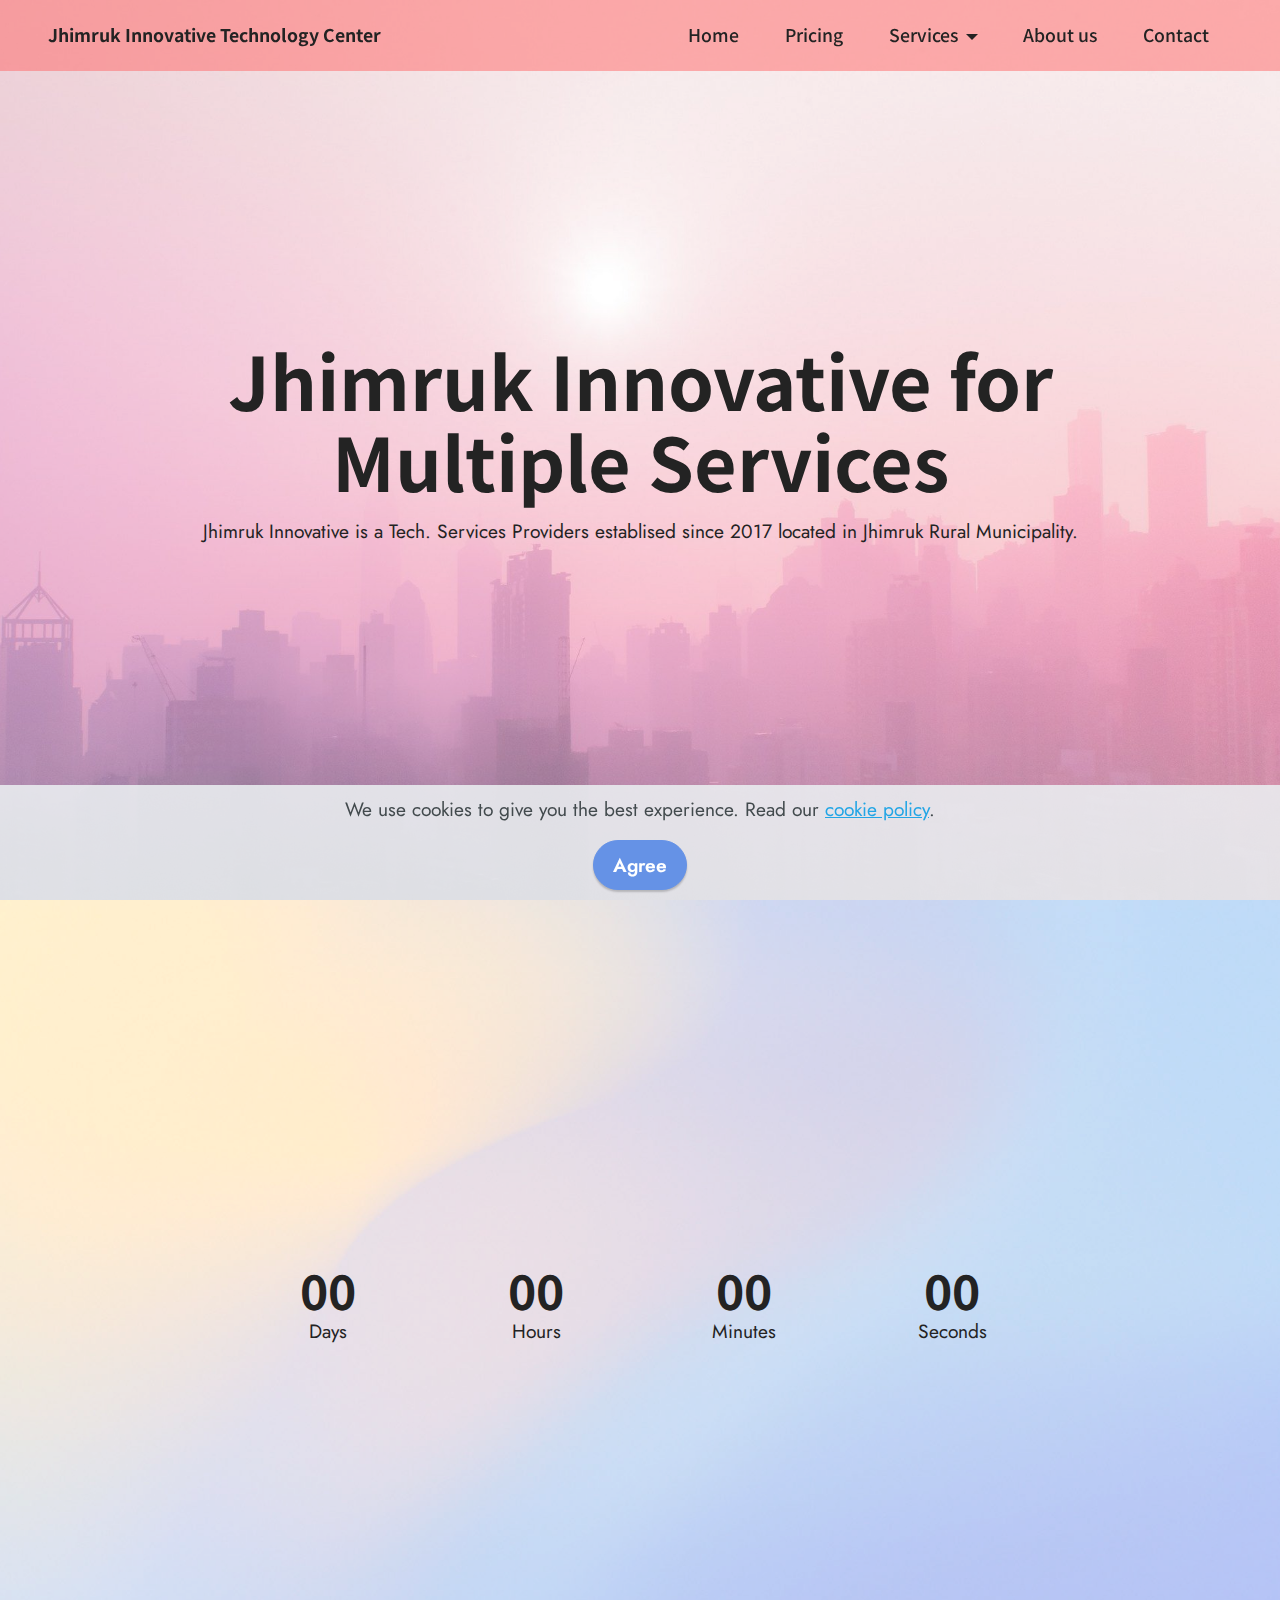
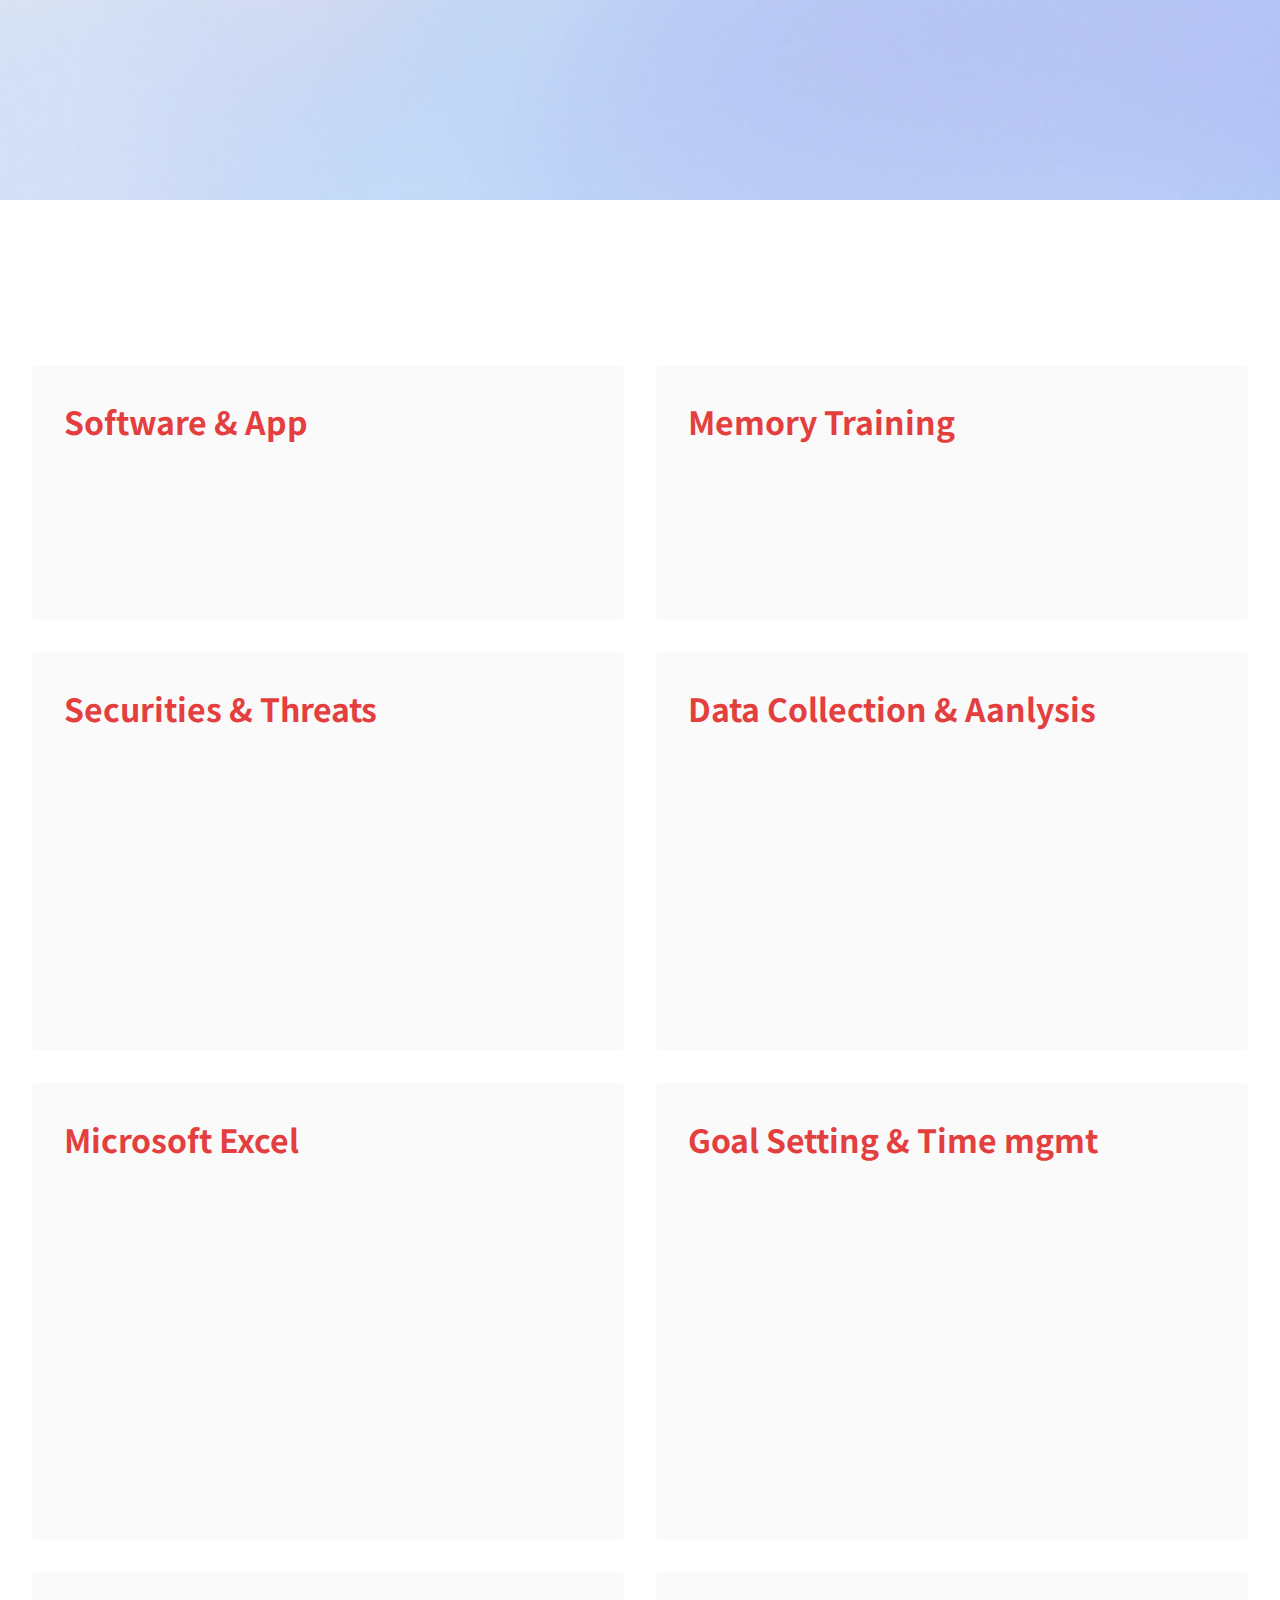
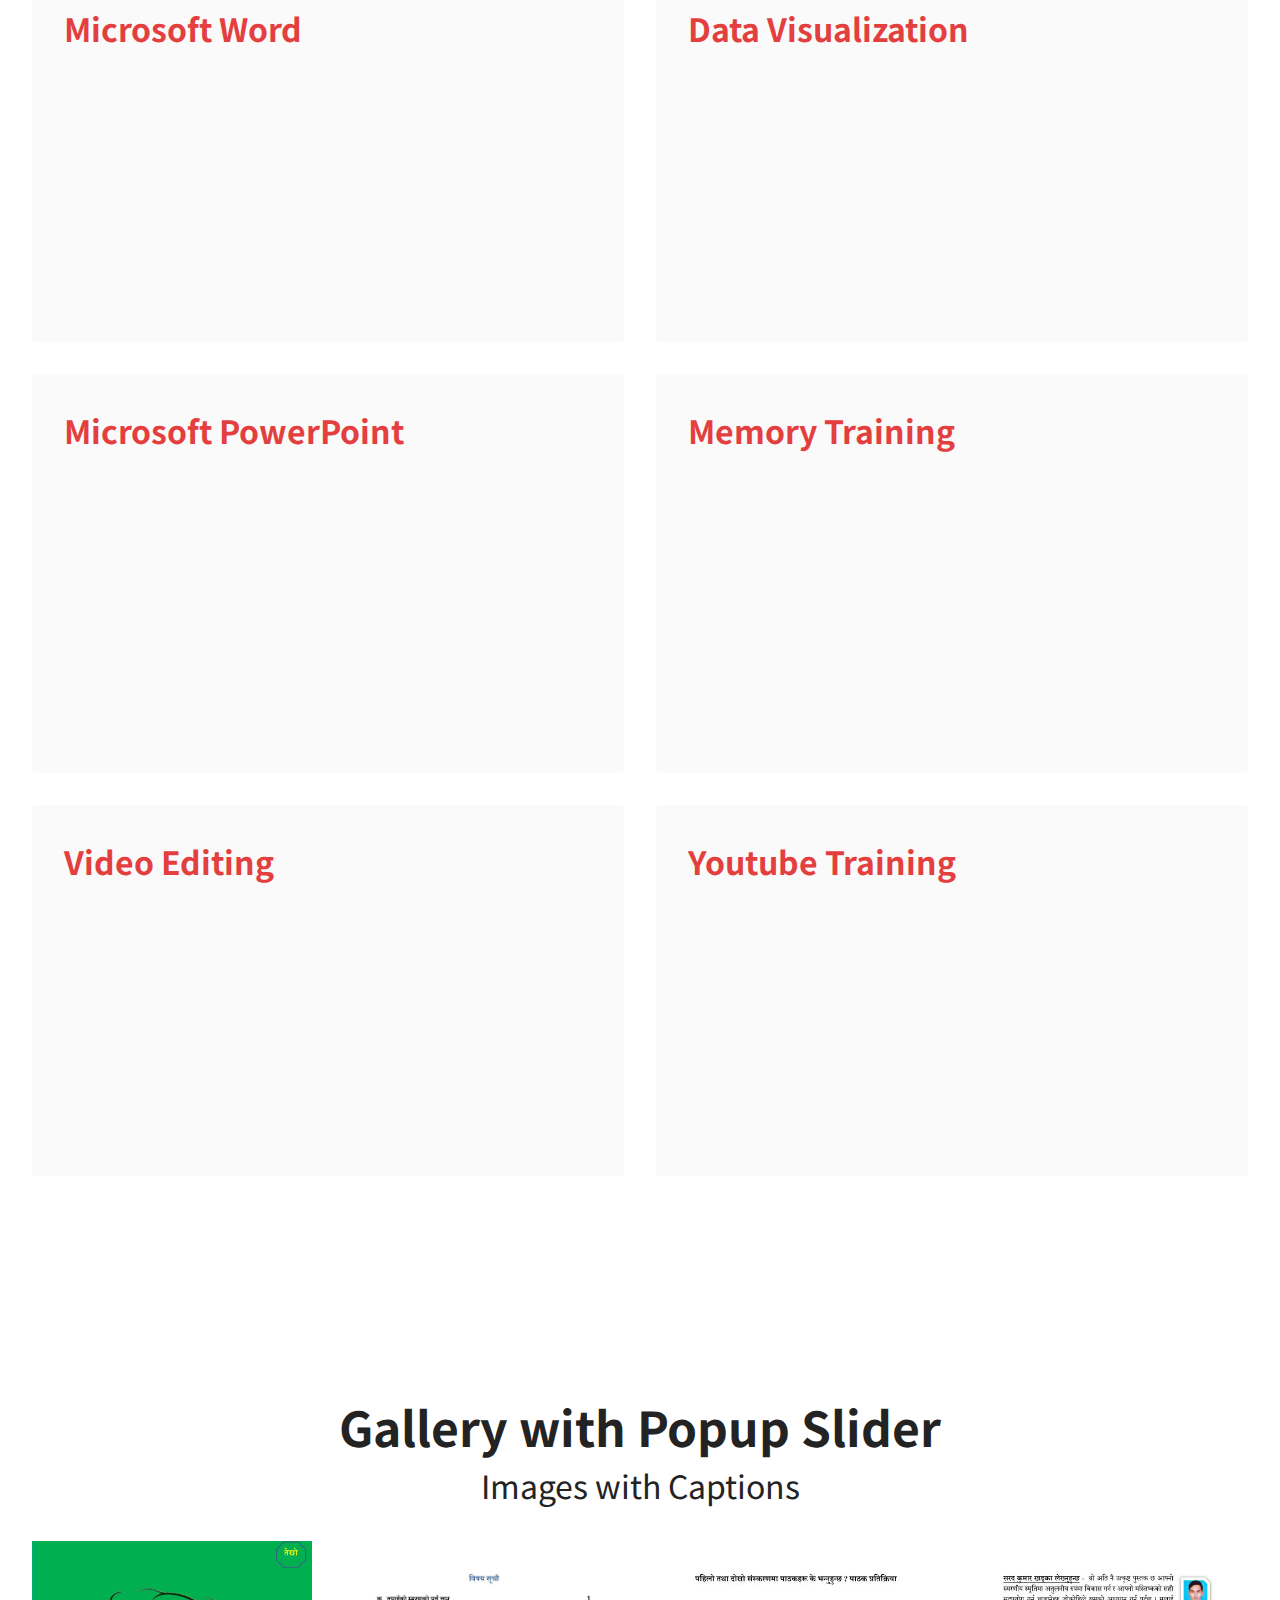
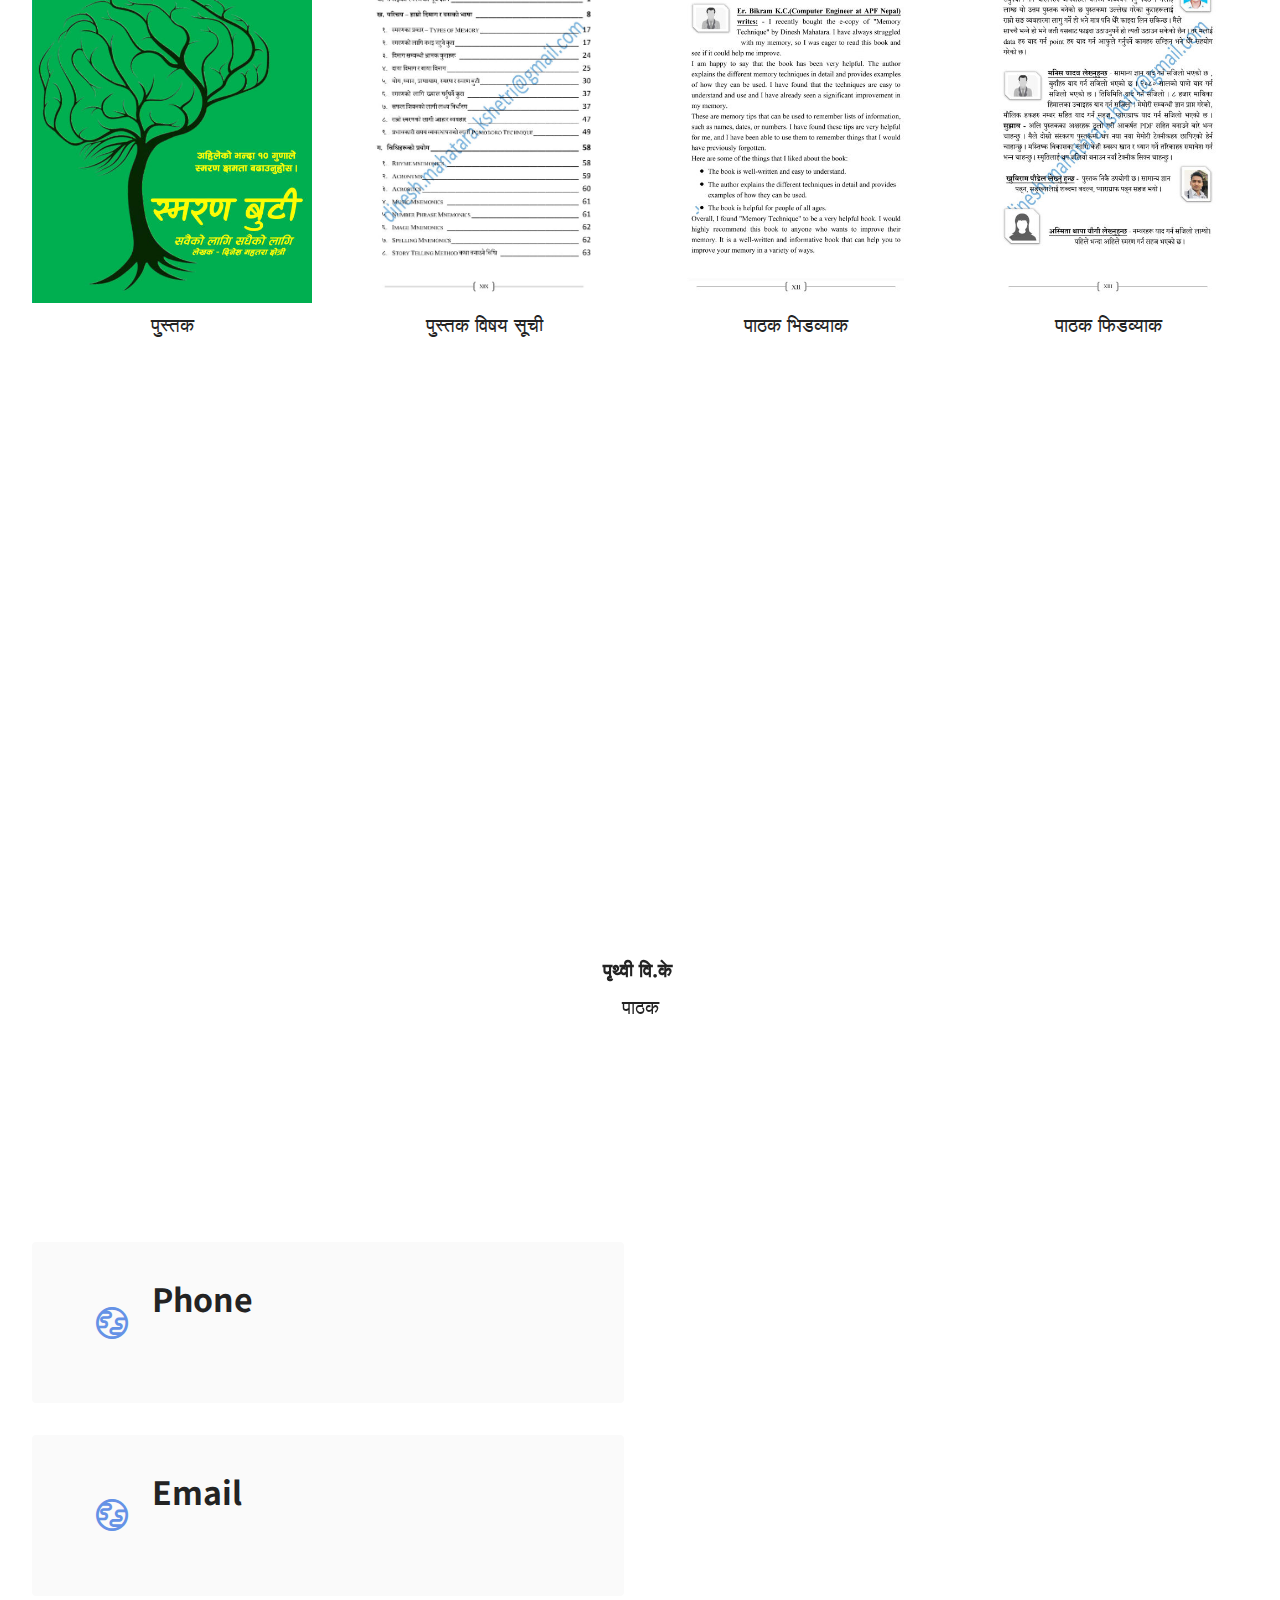
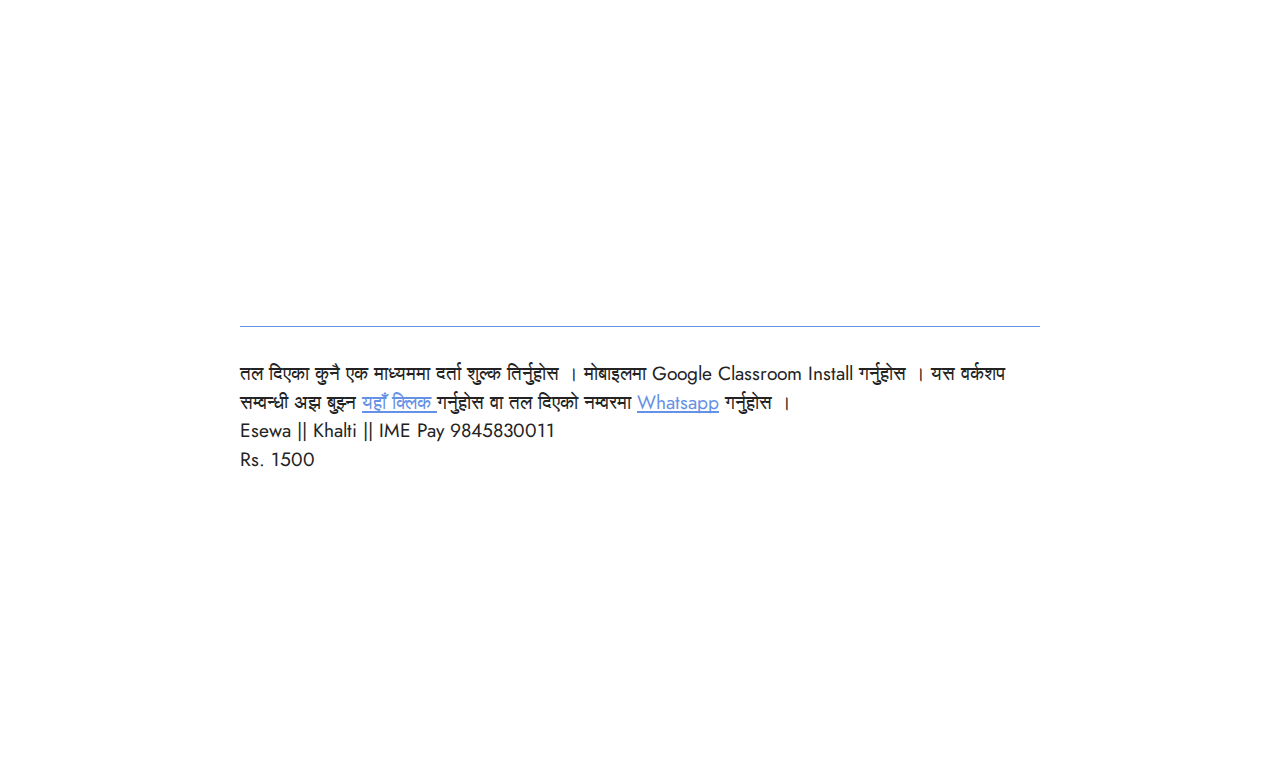
==== index.html @ 76939130 "added pricing" ====
<!DOCTYPE html>
<html  >
<head>
  <!-- Site made with Mobirise Website Builder v5.0.29, https://mobirise.com -->
  <meta charset="UTF-8">
  <meta http-equiv="X-UA-Compatible" content="IE=edge">
  <meta name="generator" content="Mobirise v5.0.29, mobirise.com">
  <meta name="twitter:card" content="summary_large_image"/>
  <meta name="twitter:image:src" content="assets/images/index-meta.jpg">
  <meta property="og:image" content="assets/images/index-meta.jpg">
  <meta name="twitter:title" content="Home">
  <meta name="viewport" content="width=device-width, initial-scale=1, minimum-scale=1">
  <link rel="shortcut icon" href="assets/images/jhimruk-innovative-english-logso-128x115-1.png" type="image/x-icon">
  <meta name="description" content="Jhimruk Innovative Technology Center is versatile IT instituation in Pyuthan District Providing tech related service since 5 Years. You can contact us for better services. website developoing, webapp designing, mobile app designing, androaid app designing, computer training, data analysis, memory training and others are our major services.">
  
  
  <title>Home</title>
  <link rel="stylesheet" href="assets/web/assets/mobirise-icons2/mobirise2.css">
  <link rel="stylesheet" href="assets/tether/tether.min.css">
  <link rel="stylesheet" href="assets/bootstrap/css/bootstrap.min.css">
  <link rel="stylesheet" href="assets/bootstrap/css/bootstrap-grid.min.css">
  <link rel="stylesheet" href="assets/bootstrap/css/bootstrap-reboot.min.css">
  <link rel="stylesheet" href="assets/web/assets/gdpr-plugin/gdpr-styles.css">
  <link rel="stylesheet" href="assets/dropdown/css/style.css">
  <link rel="stylesheet" href="assets/animatecss/animate.css">
  <link rel="stylesheet" href="assets/socicon/css/styles.css">
  <link rel="stylesheet" href="assets/theme/css/style.css">
  <link rel="preload" as="style" href="assets/mobirise/css/mbr-additional.css"><link rel="stylesheet" href="assets/mobirise/css/mbr-additional.css" type="text/css">
  
  
  
  
</head>
<body>
  
  <section class="menu menu3 cid-uyfbjprLx3" once="menu" id="menu3-0">
    
    <nav class="navbar navbar-dropdown navbar-fixed-top navbar-expand-lg">
        <div class="container-fluid">
            <div class="navbar-brand">
                
                <span class="navbar-caption-wrap"><a class="navbar-caption text-black text-primary display-4" href="index.html">Jhimruk Innovative Technology Center</a></span>
            </div>
            <button class="navbar-toggler" type="button" data-toggle="collapse" data-target="#navbarSupportedContent" aria-controls="navbarNavAltMarkup" aria-expanded="false" aria-label="Toggle navigation">
                <div class="hamburger">
                    <span></span>
                    <span></span>
                    <span></span>
                    <span></span>
                </div>
            </button>
            <div class="collapse navbar-collapse" id="navbarSupportedContent">
                <ul class="navbar-nav nav-dropdown nav-right" data-app-modern-menu="true"><li class="nav-item"><a class="nav-link link text-black text-primary display-4" href="index.html">
                            Home</a></li><li class="nav-item"><a class="nav-link link text-black text-primary display-4" href="index.html">
                            Pricing</a></li><li class="nav-item dropdown"><a class="nav-link link text-black dropdown-toggle display-4" href="#" data-toggle="dropdown-submenu" aria-expanded="false">
                            Services</a><div class="dropdown-menu"><a class="text-black dropdown-item text-primary display-4" href="memoryTraining.html">Memory Training<br></a><a class="text-black dropdown-item text-primary display-4" href="groupsms.html" aria-expanded="false">Group SMS</a><a class="text-black dropdown-item text-primary display-4" href="GoogleService.html" aria-expanded="false">Google Services</a><a class="text-black dropdown-item text-primary display-4" href="https://wa.me/9779845830011" aria-expanded="false" target="_blank">Youtube &amp; Video Editing</a></div></li><li class="nav-item"><a class="nav-link link text-black text-primary display-4" href="Aboutus.html">
                            About us</a></li>
                    
                    <li class="nav-item"><a class="nav-link link text-black text-primary display-4" href="ContactUs.html">Contact</a>
                    </li></ul>
                
                
            </div>
        </div>
    </nav>
</section>

<section class="engine"><a href="https://mobirise.info/k">how to develop free website</a></section><section class="header13 cid-uyfH8PyOTe mbr-fullscreen" id="header13-s">

    

    <div class="mbr-overlay" style="opacity: 0.3; background-color: rgb(255, 255, 255);"></div>

    <div class="align-center container-fluid">
        <div class="row justify-content-center">
            <div class="col-12 col-lg-9">
                <h1 class="mbr-section-title mbr-fonts-style mb-3 display-1"><strong>Jhimruk Innovative for Multiple Services</strong></h1>
                
                <p class="mbr-text mbr-fonts-style mb-3 display-7">
                    Jhimruk Innovative is a Tech. Services Providers establised since 2017 located in Jhimruk Rural Municipality.</p>
                
                
            </div>
        </div>
    </div>
</section>

<section class="countdown2 cid-uygJfeHSlh mbr-fullscreen" id="countdown2-16">
    
    <div class="mbr-overlay" style="opacity: 0.4; background-color: rgb(255, 255, 255);">
    </div>
    <div class="container-fluid">
        <div class="row justify-content-center">
            <div class="col-lg-8">
                <h3 class="mbr-section-title mb-5 align-center mbr-fonts-style display-2"><strong>Live Memory Workshop</strong></h3>
                <h4 class="mbr-section-subtitle mb-5 align-center mbr-fonts-style display-7">कृपया तल दिएको बक्समा आफ्नो इमेल दर्ता गर्नुहोस र आगामी मेमरी वर्कशपमा सहभागी हुनुहोस ।&nbsp;&nbsp;</h4>
                <div class="countdown-cont align-center mb-5">
                    <div class="daysCountdown col-xs-3 col-sm-3 col-md-3" title="Days"></div>
                    <div class="hoursCountdown col-xs-3 col-sm-3 col-md-3" title="Hours"></div>
                    <div class="minutesCountdown col-xs-3 col-sm-3 col-md-3" title="Minutes"></div>
                    <div class="secondsCountdown col-xs-3 col-sm-3 col-md-3" title="Seconds"></div>
                    <div class="countdown" data-due-date="2025/01/30"></div>
                </div>
                <p class="mbr-text mb-5 align-center mbr-fonts-style display-7">तपाईले प्रयोग गर्ने Gmail ID प्रयोग गर्नुहोस। संक्षिप्त जानकारी लिन यहाँ <a href="index.html#tabs1-9" class="text-primary">क्लिक</a> गर्नुहोस वा यस स्क्रिनको तल हेर्नुहोस।</p>
            </div>
        </div>
        <div class="row">
            <div class="col-lg-4 mx-auto mbr-form" data-form-type="formoid">
                <form action="https://mobirise.eu/" method="POST" class="mbr-form form-with-styler" data-form-title="Form Name"><input type="hidden" name="email" data-form-email="true" value="Pg8hUhmQl+3dTLFAAyL8H81SawEZo07boiKd064sKEZPrRA+HtvbS8S3RyuK07yrEoN9LReAYcRjdPyhwTbe5Vvr+k86X66KSribUkT35peJNYvyoG3Xztl6ZtDSdy65">
                    <div class="">
                        <div hidden="hidden" data-form-alert="" class="alert alert-success col-12">Thanks for filling out the form!</div>
                        <div hidden="hidden" data-form-alert-danger="" class="alert alert-danger col-12">Oops...! some problem!</div>
                    </div>
                    <div class="dragArea row">
                        <div class="col form-group" data-for="email">
                            <input type="text" name="email" placeholder="Email" data-form-field="email" class="form-control" required="required" value="" id="email-countdown2-16">
                        </div>
                        <div class="mbr-section-btn"><button type="submit" class="btn btn-warning display-4">Register</button></div>
                    </div>
                <span class="gdpr-block">
<label>
<span class="textGDPR display-7" style="color: #a7a7a7"><input type="checkbox" name="gdpr" id="gdpr-countdown2-16" required="">By continuing you agree to our <a style="color: #149dcc; text-decoration: none;" href="terms.html">Terms of Service</a> and <a style="color: #149dcc; text-decoration: none;" href="policy.html">Privacy Policy</a>.</span>
</label>
</span></form>
            </div>
        </div>
    </div>
</section>

<section class="features7 cid-uyfBgop1NW" id="features8-r">
    <!---->
    
    
    <div class="container-fluid">
        <div class="row">
            <div class="title col-12">
                <h5 class="mbr-section-title mbr-fonts-style mb-3 display-2">
                    <strong>Our Services</strong></h5>
                
            </div>
            <div class="card col-12 col-md-6">
                <div class="card-wrapper">
                    <div class="top-line">
                        <h6 class="card-title mbr-fonts-style display-5"><strong>Software&nbsp;&amp; App&nbsp; &nbsp; &nbsp; &nbsp; &nbsp; &nbsp; &nbsp; &nbsp; &nbsp; &nbsp; &nbsp; &nbsp;&nbsp;</strong></h6>
                        <p class="mbr-text cost mbr-fonts-style display-7"><a href="index.html#contacts3-4" class="text-primary">Contact</a></p>
                    </div>
                    <div class="bottom-line">
                        <p class="mbr-text mbr-fonts-style display-7">Need to run your Business Smoothlly ? Need Software, we are here to solve Your Problem.&nbsp;Need Mobile application for your business or instituation contact us for best solution. Both Mobile and android app are build with us.</p>
                    </div>
                </div>
            </div>
            <div class="card col-12 col-md-6">
                <div class="card-wrapper">
                    <div class="top-line">
                        <h6 class="card-title mbr-fonts-style display-5"><strong>Memory Training</strong></h6>
                        <p class="mbr-text cost mbr-fonts-style display-4">contact</p>
                    </div>
                    <div class="bottom-line">
                        <p class="mbr-text mbr-fonts-style display-7">
                            All sites you create with the Mobirise web builder are mobile-friendly natively. No special actions required. For your commercial and non-profit projects.
                        </p>
                    </div>
                </div>
            </div>
            <div class="card col-12 col-md-6">
                <div class="card-wrapper">
                    <div class="top-line">
                        <h6 class="card-title mbr-fonts-style display-5"><strong>Securities &amp; Threats</strong></h6>
                        <p class="mbr-text cost mbr-fonts-style display-4"><a href="index.html#contacts3-4" class="text-primary">Contact</a></p>
                    </div>
                    <div class="bottom-line">
                        <p class="mbr-text mbr-fonts-style display-7">-	नेपालमा प्राय कम पढेलेखेका देखि लिएर पढेलेखेका केहि व्यक्ति‚ सेलिव्रेटी‚ व्यवसायीहरूका समेत डाटा चोरि हुने‚ सामाजिक संजाल ह्यक हुने‚ वैंङ्कबाट पैसा चोरी हुने लगाएतका विभिन्न विषयहरू धेरै सुनिन्छन । तपाई हामी पनि यस्ता त्रासहरूबाट बच्न आवश्यक छ । सोहि सम्वन्धी विभिन्न विधिहरू सिकि आफू सुरक्षित हुने विभिन्न विधिहरू सिक्नेछौ । साथै सामाजिक संजाल आदिको प्रयोगबाट पर्न सक्ने विभिन्न कानुनी कुराको बारेमा बुझ्ने छौ ।
<br>o	सामाजिक संजालबाट नठगिन
<br>o	आफ्ना वैङ्क खाता लगाएतका खाताहरू सुरक्षित राख्न
<br>o	आफ्ना नैतिकतालाई बचाई राख्न&nbsp;&nbsp;<br></p>
                    </div>
                </div>
            </div>
            <div class="card col-12 col-md-6">
                <div class="card-wrapper">
                    <div class="top-line">
                        <h6 class="card-title mbr-fonts-style display-5"><strong>Data Collection &amp; Aanlysis</strong></h6>
                        <p class="mbr-text cost mbr-fonts-style display-4">Rs. 1000</p>
                    </div>
                    <div class="bottom-line">
                        <p class="mbr-text mbr-fonts-style display-7">-	तपाईले अध्ययन गर्न लाग्नु भएको‚ प्रशिक्षण गर्न लाग्नु भएका विभिन्न विषय वस्तुसँग सम्वन्धित कुराहरूको डाटा संकलन गर्न र तिनीहरूको अध्ययन तथा विश्लेण गर्न । अति नै महत्वपुर्ण ज्ञान तपाईले सिक्नु हुनेछ ।
<br>o	सर्भेमा बनाउन तथा डाटा विश्लेषण गर्न
<br>o	सर्भेबाट आफ्ना कलाइन्टको विवरण राख्न&nbsp;<br></p>
                    </div>
                </div>
            </div>
            <div class="card col-12 col-md-6">
                <div class="card-wrapper">
                    <div class="top-line">
                        <h6 class="card-title mbr-fonts-style display-5"><strong>Microsoft Excel</strong></h6>
                        <p class="mbr-text cost mbr-fonts-style display-4">Rs. 1000</p>
                    </div>
                    <div class="bottom-line">
                        <p class="mbr-text mbr-fonts-style display-7">-	तपाईले Microsoft Excel ले प्रदान गरेका विभन्न फिचरहरू सहि तरिकाले प्रयोग गर्न सक्नुहुनेछ । Excel लाई दैनिक जीवनमा कसरी सरल तरिकाले प्रयोग गर्ने भन्ने कुरा सिक्नु हुनेछ । समग्रमा कसरी Excel लाई प्रयोग गर्न सकिन्छ भन्ने कुरा तपाईले सिक्नु हुनेछ ।
<br>o	डकुमेन्टहरू सिर्जना तथा संसोधन
<br>o	डाटा संकलन
<br>o	डाटा आँकल  तथा तुलना
<br>o	चार्टहरू निर्माण
<br>o	प्रस्ताव तथा प्रतिवेदन लेखनमा सजहता
<br>o	धेरै चिठिपत्र एकै पटक बनाउन
<br>o	लोकसेवा / शिक्षक सेवा लगाएतका प्रतिस्पर्धात्मक परीक्षाको लागी&nbsp;<br></p>
                    </div>
                </div>
            </div>
            <div class="card col-12 col-md-6">
                <div class="card-wrapper">
                    <div class="top-line">
                        <h6 class="card-title mbr-fonts-style display-5"><strong>Goal Setting &amp; Time mgmt</strong></h6>
                        <p class="mbr-text cost mbr-fonts-style display-4">Rs. 1000</p>
                    </div>
                    <div class="bottom-line">
                        <p class="mbr-text mbr-fonts-style display-7">-	समय सवै सँग दिनमा २४ घण्टा र वर्षमा ३६५/३६६ दिन हुन्छ तर सोहि समयलाई व्यवस्थापन गर्न नजान्दा जीवनमा धेरै असफलता व्यक्तिहरूले पाउने गरेका छन । तपाईले छोटो समयमा कसरी अधिकतम लाभ प्राप्त गर्न सकिन्छ भन्ने महत्वपुर्ण विधि सिक्नु हुनेछ ।
<br>o	Goal setting &amp; Time Management विधि सिक्न ।&nbsp;<br></p>
                    </div>
                </div>
            </div>
            <div class="card col-12 col-md-6">
                <div class="card-wrapper">
                    <div class="top-line">
                        <h6 class="card-title mbr-fonts-style display-5"><strong>Microsoft Word</strong></h6>
                        <p class="mbr-text cost mbr-fonts-style display-4">Rs. 1000</p>
                    </div>
                    <div class="bottom-line">
                        <p class="mbr-text mbr-fonts-style display-7">-	तपाईले Microsoft Word ले प्रदान गरेका विभन्न फिचरहरू सहि तरिकाले प्रयोग गर्न सक्नुहुनेछ । आफ्ना लेख रचना‚ आफ्ना प्रतिवेदन आफै तयार पार्न सक्नुहुनेछ । समग्रमा कसरी Word लाई प्रयोग गर्न सकिन्छ भन्ने कुरा तपाईले सिक्नु हुनेछ ।
<br>o	डकुमेन्टहरू सिर्जना तथा संसोधन
<br>o	बायोडाटा निर्माण
<br>o	प्रस्ताव तथा प्रतिवेदन लेखनमा सहजता
<br>o	धेरै चिठिपत्र एकै पटक बनाउन
<br>o	लोकसेवा / शिक्षक सेवा लगाएतका प्रतिस्पर्धात्मक परीक्षाको लागी&nbsp;<br></p>
                    </div>
                </div>
            </div>
            <div class="card col-12 col-md-6">
                <div class="card-wrapper">
                    <div class="top-line">
                        <h6 class="card-title mbr-fonts-style display-5"><strong>Data Visualization</strong></h6>
                        <p class="mbr-text cost mbr-fonts-style display-4">Rs. 1000</p>
                    </div>
                    <div class="bottom-line">
                        <p class="mbr-text mbr-fonts-style display-7">
                            All sites you create with the Mobirise web builder are mobile-friendly natively. No special actions required. For your commercial and non-profit projects.
                        </p>
                    </div>
                </div>
            </div>
            <div class="card col-12 col-md-6">
                <div class="card-wrapper">
                    <div class="top-line">
                        <h6 class="card-title mbr-fonts-style display-5"><strong>Microsoft PowerPoint</strong></h6>
                        <p class="mbr-text cost mbr-fonts-style display-4">Rs. 1000</p>
                    </div>
                    <div class="bottom-line">
                        <p class="mbr-text mbr-fonts-style display-7">-तपाईले Microsoft PowerPoint ले प्रदान गरेका विभिन्न फिचरहरू सहि तरिकाले प्रयोग गर्न सक्नुहुनेछ ।  PowerPoint लाई दैनिक जीवनमा कसरी सरल तरिकाले प्रयोग गर्ने भन्ने कुरा सिक्नु हुनेछ । 
<br>o	डकुमेन्टहरू सिर्जना तथा संसोधन
<br>o	उत्कृष्ट स्लाइड निर्माण
<br>o	स्लाइडको प्रयोग तथा पुन प्रयोग
<br>o	राम्रो डिजाइन तथा लेआउट
<br>o	शिक्षकहरूलाई समेत पढाउदा तयार गर्नु पर्ने सामाग्री वनाउन
<br>o	लोकसेवा / शिक्षक सेवा लगाएतका प्रतिस्पर्धात्मक परीक्षाको लागी&nbsp;<br></p>
                    </div>
                </div>
            </div>
            <div class="card col-12 col-md-6">
                <div class="card-wrapper">
                    <div class="top-line">
                        <h6 class="card-title mbr-fonts-style display-5"><strong>Memory Training</strong></h6>
                        <p class="mbr-text cost mbr-fonts-style display-4">Rs. 2500</p>
                    </div>
                    <div class="bottom-line">
                        <p class="mbr-text mbr-fonts-style display-7">-	स्मरण सम्वन्धी विभिन्न विधिहरू सिक्नुहुनेछ । प्राथमिक तह देखि स्नाकोत्तरतह सम्म पनि मेमरी सम्वन्धी तपाईले कतै नपढ्का तथा नसिकेका कुराहरू सिक्नुहुनेछ । तपाईको स्मरण क्षमता वृद्धि भयो भने तपाईको दैनिक जिवनमा धेरै राम्रो प्रभाव पार्नेछ । तपाई स्वयम र तपाईसँग जोडिएका आफ्न्तहरूलाई हस्तान्तरण गर्न सक्नु हुनेछ । थप जानकारी दिएको लिङ्क बाट लिन सक्नुहुनेछ ।
<br>o	आफ्नो मेमरी पावर वढाउन
<br>o	मेमरी ट्रेनर भएर आम्दानी गर्न&nbsp;<br></p>
                    </div>
                </div>
            </div>
            <div class="card col-12 col-md-6">
                <div class="card-wrapper">
                    <div class="top-line">
                        <h6 class="card-title mbr-fonts-style display-5"><strong>Video Editing</strong></h6>
                        <p class="mbr-text cost mbr-fonts-style display-4">Rs. 2000</p>
                    </div>
                    <div class="bottom-line">
                        <p class="mbr-text mbr-fonts-style display-7">-भिडियो ईडिटिङ सम्वन्धी विभिन्न कुरा सिकेर भिडियोको माध्यमबाट तपाईमा भएका ज्ञान सिपलाई हस्तान्तरण गर्न योग्य हुनुहुने छ । जसबाट तपाई विभिन्न माध्यमबाट आम्दानीको स्रोत भिडियो इडिटिङलाई समेत बनाउनुहुनेछ ।
<br>o	आम्दानीको दोस्रो स्रोत वनाउन
<br>o	युट्युवलाई आम्दानीको स्रोत वनाउन
<br>o	व्यवसायी रूपमा व्यवसाय गर्न वा रोजगार प्राप्त गर्न&nbsp;<br></p>
                    </div>
                </div>
            </div>
            <div class="card col-12 col-md-6">
                <div class="card-wrapper">
                    <div class="top-line">
                        <h6 class="card-title mbr-fonts-style display-5"><strong>Youtube Training</strong></h6>
                        <p class="mbr-text cost mbr-fonts-style display-4">Rs. 1000</p>
                    </div>
                    <div class="bottom-line">
                        <p class="mbr-text mbr-fonts-style display-7">-	नेपालमा पनि अहिले युटुवलाई आम्दानीको स्रोतको रुपमा धेरै व्यक्तिहरूले प्रयोग गर्दै आएका छन । युट्युवमा तपाईले आफुले जाने बुझेका विषयबस्तुलाई अन्य व्यक्तिलाई हस्तानतरण गरि तपाईको पेशा/व्यवसाय सँगै आम्दानी गर्न सक्नु हुनेछ त्यसको लागि चाहिने आधारभूत र महत्वपुर्ण ज्ञान सिप सिक्नुहुनेछ ।
<br>o	आम्दानी गर्न
<br>o	आफ्ना अनुभव तथा ज्ञान सिप अरूलाई सिकाउन
<br>o	आफ्ना नाम तथा प्रतिष्ठा अरूलाई चिनाउन
<br>o	सामाजिकरूपमा सम्वन्धहरू स्थापित गर्न&nbsp;<br></p>
                    </div>
                </div>
            </div>
        </div>
    </div>
</section>

<section class="gallery5 mbr-gallery cid-uyfbPSUMfP" id="gallery5-3">
    

    

    <div class="container-fluid">
        <div class="mbr-section-head">
            <h3 class="mbr-section-title mbr-fonts-style align-center m-0 display-2"><strong>Gallery with Popup Slider</strong></h3>
            <h4 class="mbr-section-subtitle mbr-fonts-style align-center mb-0 mt-2 display-5">Images with Captions</h4>
        </div>
        <div class="row mbr-gallery mt-4">
            <div class="col-12 col-md-6 col-lg-3 item gallery-image">
                <div class="item-wrapper" data-toggle="modal" data-target="#uysTEXap9m-modal">
                    <img class="w-100" src="assets/images/oneto-page-1-506x655.jpg" alt="image smaran buti" data-slide-to="0" data-target="#lb-uysTEXap9m">
                    <div class="icon-wrapper">
                        <span class="mobi-mbri mobi-mbri-search mbr-iconfont mbr-iconfont-btn"></span>
                    </div>
                </div>
                <h6 class="mbr-item-subtitle mbr-fonts-style align-center mb-2 mt-2 display-7">पुस्तक</h6>
            </div><div class="col-12 col-md-6 col-lg-3 item gallery-image">
                <div class="item-wrapper" data-toggle="modal" data-target="#uysTEXap9m-modal">
                    <img class="w-100" src="assets/images/oneto-page-6-645x835.jpg" alt="" data-slide-to="1" data-target="#lb-uysTEXap9m">
                    <div class="icon-wrapper">
                        <span class="mobi-mbri mobi-mbri-search mbr-iconfont mbr-iconfont-btn"></span>
                    </div>
                </div>
                <h6 class="mbr-item-subtitle mbr-fonts-style align-center mb-2 mt-2 display-7">पुस्तक विषय सूची</h6>
            </div><div class="col-12 col-md-6 col-lg-3 item gallery-image">
                <div class="item-wrapper" data-toggle="modal" data-target="#uysTEXap9m-modal">
                    <img class="w-100" src="assets/images/oneto-page-4-506x655.jpg" alt="" data-slide-to="2" data-target="#lb-uysTEXap9m">
                    <div class="icon-wrapper">
                        <span class="mobi-mbri mobi-mbri-search mbr-iconfont mbr-iconfont-btn"></span>
                    </div>
                </div>
                <h6 class="mbr-item-subtitle mbr-fonts-style align-center mb-2 mt-2 display-7">पाठक भिडव्याक</h6>
            </div><div class="col-12 col-md-6 col-lg-3 item gallery-image">
                <div class="item-wrapper" data-toggle="modal" data-target="#uysTEXap9m-modal">
                    <img class="w-100" src="assets/images/oneto-page-5-506x655.jpg" alt="" data-slide-to="3" data-target="#lb-uysTEXap9m">
                    <div class="icon-wrapper">
                        <span class="mobi-mbri mobi-mbri-search mbr-iconfont mbr-iconfont-btn"></span>
                    </div>
                </div>
                <h6 class="mbr-item-subtitle mbr-fonts-style align-center mb-2 mt-2 display-7">पाठक फिडव्याक</h6>
            </div>
            
            
            
        </div>

        <div class="modal mbr-slider" tabindex="-1" role="dialog" aria-hidden="true" id="uysTEXap9m-modal">
            <div class="modal-dialog" role="document">
                <div class="modal-content">
                    <div class="modal-body">
                        <div class="carousel slide carousel-fade" id="lb-uysTEXap9m" data-ride="carousel" data-interval="4000">
                            <div class="carousel-inner">
                                <div class="carousel-item active">
                                    <img class="d-block w-100" src="assets/images/oneto-page-1-506x655.jpg" alt="">
                                </div><div class="carousel-item">
                                    <img class="d-block w-100" src="assets/images/oneto-page-6-645x835.jpg" alt="">
                                </div><div class="carousel-item">
                                    <img class="d-block w-100" src="assets/images/oneto-page-4-506x655.jpg" alt="">
                                </div><div class="carousel-item">
                                    <img class="d-block w-100" src="assets/images/oneto-page-5-506x655.jpg" alt="">
                                </div>
                                
                                
                                
                            </div>
                            <ol class="carousel-indicators">
                                <li data-slide-to="0" class="active" data-target="#lb-uysTEXap9m"></li>
                                <li data-slide-to="1" data-target="#lb-uysTEXap9m"></li>
                                <li data-slide-to="2" data-target="#lb-uysTEXap9m"></li>
                                <li data-slide-to="3" data-target="#lb-uysTEXap9m"></li>
                            </ol>
                            <a role="button" href="" class="close" data-dismiss="modal" aria-label="Close">
                            </a>
                            <a class="carousel-control-prev carousel-control" role="button" data-slide="prev" href="#lb-uysTEXap9m">
                                <span class="mobi-mbri mobi-mbri-arrow-prev" aria-hidden="true"></span>
                                <span class="sr-only">Previous</span>
                            </a>
                            <a class="carousel-control-next carousel-control" role="button" data-slide="next" href="#lb-uysTEXap9m">
                                <span class="mobi-mbri mobi-mbri-arrow-next" aria-hidden="true"></span>
                                <span class="sr-only">Next</span>
                            </a>
                        </div>
                    </div>
                </div>
            </div>
        </div>
    </div>
</section>

<section class="testimonails3 carousel slide testimonials-slider cid-uyfdKrtVmJ" data-interval="false" id="testimonials3-5">

    

    

    <div class="text-center container-fluid">
        <h3 class="mb-4 mbr-fonts-style display-2">
            <strong>What Our Readers Say</strong>
        </h3>

        <div class="carousel slide" role="listbox" data-pause="true" data-keyboard="false" data-ride="carousel" data-interval="8000">
            <div class="carousel-inner">
                
                
            <div class="carousel-item">
                    <div class="user col-md-8">
                        <div class="user_image">
                            <img src="assets/images/-305x335.jpg" alt="">
                        </div>
                        <div class="user_text mb-4">
                            <p class="mbr-fonts-style display-7">
                                पृथ्वी वि.के लेख्नुहुन्छ - कुनै पनि कुरा हरुलाइ सजिलै सङ्ग याद गर्न सकिने नम्बरिङ्ग कुराहरु जस्तो विभिन्न तिथिमितीहरु याद गर्ने तरिका,देखि लिएर धेरै कुरा हरु सिक्न पाएको छु।साथै पढ्न मन लगाउने motivational कुराहरु समेत सिक्न पाएको छु । सुझाव -  सबै राम्रो छ । अबको आउने नयाँ भाग(दोस्रो संस्करण)अझै थप नयाँ तवरले होस पहिलेको भन्दा अझ सरल छिटो तरिकाले सबैले बुझ्न सकिने किसिमको होस ।
                            </p>
                        </div>
                        <div class="user_name mbr-fonts-style mb-2 display-7"><strong>पृथ्वी वि.के&nbsp;</strong></div>
                        <div class="user_desk mbr-fonts-style display-7">पाठक</div>
                    </div>
                </div><div class="carousel-item">
                    <div class="user col-md-8">
                        <div class="user_image">
                            <img src="assets/images/team2.jpg">
                        </div>
                        <div class="user_text mb-4">
                            <p class="mbr-fonts-style display-7">संन्तोष के.सी. लेख्नुहुन्छ -  मैले कोरियन भाषा पढ्दै थिए‚ स्मरण बुटि किताव अनलाइनमा देखेर त्यहा दिएका विषय सूचि हेरे‚ किताव किनेर सुरूमै कोरियन भाषाका शव्दको अर्थ जान्ने कोषिस गरे तर सकिन‚ त्यसको लागि पूर्व ज्ञान पनि चाहिने रहेछ‚ जुन कुरा कितावको शुरुमा लेखिएको रहेछ । अहिले मैले दैनिक ४०-५० वटा नया शव्दको अर्थ जान्न सक्दछु । सुझाव – पुस्तक छापेर आएमा सवैलाई सजिलो हुने थियो ।
<br></p>
                        </div>
                        <div class="user_name mbr-fonts-style mb-2 display-7"><strong>संन्तोष के.सी</strong></div>
                        <div class="user_desk mbr-fonts-style display-7">
                            पाठक</div>
                    </div>
                </div></div>

            <div class="carousel-controls">
                <a class="carousel-control-prev" role="button" data-slide="prev">
                    <span aria-hidden="true" class="mobi-mbri mobi-mbri-arrow-prev mbr-iconfont"></span>
                    <span class="sr-only">Previous</span>
                </a>

                <a class="carousel-control-next" role="button" data-slide="next">
                    <span aria-hidden="true" class="mobi-mbri mobi-mbri-arrow-next mbr-iconfont"></span>
                    <span class="sr-only">Next</span>
                </a>
            </div>
        </div>
    </div>
</section>

<section class="contacts3 map1 cid-uyfc6VqOhK" id="contacts3-4">

    
    <div class="container-fluid">
        <div class="mbr-section-head">
            <h3 class="mbr-section-title mbr-fonts-style align-center mb-0 display-2">
                <strong>Contacts</strong>
            </h3>
            <h4 class="mbr-section-subtitle mbr-fonts-style align-center mb-0 mt-2 display-5">whatsapp us or email us</h4>
        </div>
        <div class="row justify-content-center mt-4">
            <div class="card col-12 col-md-6">
                <div class="card-wrapper">
                    <div class="image-wrapper">
                        <span class="mbr-iconfont mobi-mbri-globe mobi-mbri"></span>
                    </div>
                    <div class="text-wrapper">
                        <h6 class="card-title mbr-fonts-style mb-1 display-5">
                            <strong>Phone</strong>
                        </h6>
                        <p class="mbr-text mbr-fonts-style display-7"><a href="tel:+977-9845830011" class="text-primary">+977-9845830011&nbsp; &nbsp; &nbsp; &nbsp; &nbsp; &nbsp; &nbsp; &nbsp; &nbsp; &nbsp; &nbsp; &nbsp; &nbsp;</a></p>
                    </div>
                </div>
                <div class="card-wrapper">
                    <div class="image-wrapper">
                        <span class="mbr-iconfont mobi-mbri-globe mobi-mbri"></span>
                    </div>
                    <div class="text-wrapper">
                        <h6 class="card-title mbr-fonts-style mb-1 display-5">
                            <strong>Email</strong>
                        </h6>
                        <p class="mbr-text mbr-fonts-style display-7"><a href="mailto:jhimrukitc@gmail.com" class="text-primary">jhimrukitc@gmail.com
                        </a></p>
                    </div>
                </div>
            </div>
            <div class="map-wrapper col-12 col-md-6">
                <div class="google-map"><iframe frameborder="0" style="border:0" src="https://www.google.com/maps/embed?pb=!1m18!1m12!1m3!1d3183.3182580612443!2d83.00398757493926!3d28.15619220555328!2m3!1f0!2f0!3f0!3m2!1i1024!2i768!4f13.1!3m3!1m2!1s0x399635eb3128eb39%3A0x711820858aaf9995!2sJhimruk%20Innovative%20Technology%20Centre!5e1!3m2!1sen!2snp!4v1735380361511!5m2!1sen!2snp" allowfullscreen=""></iframe></div>
            </div>
        </div>
    </div>
</section>

<section class="tabs content18 cid-uyfgf9ksRE" id="tabs1-9">

    

    
    <div class="container-fluid">
        <div class="row justify-content-center">
            <div class="col-12 col-md-8">
                <h3 class="mbr-section-title mb-0 mbr-fonts-style display-2"><strong>Memory Live Workshop</strong></h3>
                
            </div>
        </div>
        <div class="row justify-content-center mt-4">
            <div class="col-12 col-md-8">
                <ul class="nav nav-tabs mb-4" role="tablist">
                    <li class="nav-item first mbr-fonts-style"><a class="nav-link mbr-fonts-style show active display-7" role="tab" data-toggle="tab" href="#tabs1-9_tab0" aria-selected="true"><strong>पहिलो स्टेप</strong></a></li>
                    <li class="nav-item"><a class="nav-link mbr-fonts-style active display-7" role="tab" data-toggle="tab" href="#tabs1-9_tab1" aria-selected="true"><strong>दोस्रो स्टेप</strong></a></li>
                    <li class="nav-item"><a class="nav-link mbr-fonts-style active display-7" role="tab" data-toggle="tab" href="#tabs1-9_tab2" aria-selected="true"><strong>तेस्रो स्टेप</strong></a></li>
                    <li class="nav-item"><a class="nav-link mbr-fonts-style active display-7" role="tab" data-toggle="tab" href="#tabs1-9_tab3" aria-selected="true"><p><strong>चौथो स्टेप</strong></p></a></li>
                    <li class="nav-item"><a class="nav-link mbr-fonts-style active display-7" role="tab" data-toggle="tab" href="#tabs1-9_tab4" aria-selected="true">
                            <strong>अन्तिम स्टेप</strong>&nbsp; &nbsp; &nbsp; &nbsp; &nbsp; &nbsp; &nbsp; &nbsp; &nbsp; &nbsp; &nbsp; &nbsp; &nbsp;</a></li>
                    
                </ul>
                <div class="tab-content">
                    <div id="tab1" class="tab-pane in active" role="tabpanel">
                        <div class="row">
                            <div class="col-md-12">
                                <p class="mbr-text mbr-fonts-style display-7">
                                    तल दिएका कुनै एक माध्यममा दर्ता शुल्क तिर्नुहोस । मोबाइलमा Google Classroom Install गर्नुहोस । यस वर्कशप सम्वन्धी अझ बुझ्न <a href="memoryTraining.html" class="text-primary">यहाँ क्लिक </a>गर्नुहोस वा तल दिएको नम्वरमा <a href="ContactUs.html" class="text-primary">Whatsapp</a> गर्नुहोस ।<br>Esewa || Khalti || IME Pay 9845830011<br>Rs. 1500</p>
                            </div>
                        </div>
                    </div>
                    <div id="tab2" class="tab-pane" role="tabpanel">
                        <div class="row">
                            <div class="col-md-12">
                                <p class="mbr-text mbr-fonts-style display-7">पेमेन्ट गरेको प्रमाण <a href="index.html#contacts3-4" class="text-primary">Whatsapp</a> मा पठाउनुहोस ।</p>
                            </div>
                        </div>
                    </div>
                    <div id="tab3" class="tab-pane" role="tabpanel">
                        <div class="row">
                            <div class="col-md-12">
                                <p class="mbr-text mbr-fonts-style display-7">तपाईलाइ तपाईको इमेलमा Google Classroom मा जोडिने लिङ्क वा कोड&nbsp; दिइनेछ । जोडिएको कर्फर्म गरिनेछ ।</p>
                            </div>
                        </div>
                    </div>
                    <div id="tab4" class="tab-pane" role="tabpanel">
                        <div class="row">
                            <div class="col-md-12">
                                <p class="mbr-text mbr-fonts-style display-7">Google Classroom मा उपलव्ध सामाग्री अध्ययन गर्न लगाइनेछ । हरेक हप्ताको शनिवार साझ ७-८ वजे लाइभ कक्षामा सहभागी हुन सक्नुहुनेछ ।</p>
                            </div>
                        </div>
                    </div>
                    <div id="tab5" class="tab-pane" role="tabpanel">
                        <div class="row">
                            <div class="col-md-12">
                                <p class="mbr-text mbr-fonts-style display-7">४-५ हप्ताको हरेक शनिवारको अन्तिम पश्चात पनि यहाँलाई लागेका समस्याहरू Whatsapp मार्फत वा Group समेत छलफल गर्न सक्नुहुनेछ । साथै आगामी वर्कशपमा समेत दर्ता हुन सक्नुहुनेछ ।</p>
                            </div>
                        </div>
                    </div>
                    
                </div>
            </div>
        </div>
    </div>
</section>

<section class="footer3 cid-uyh5KQmOdT mbr-reveal" once="footers" id="footer3-1m">

    

    

    <div class="container-fluid">
        <div class="media-container-row align-center mbr-white">
            <div class="row row-links">
                <ul class="foot-menu">
                    
                    
                    
                    
                    
                <li class="foot-menu-item mbr-fonts-style display-7">
                        <a class="text-white text-primary" href="Aboutus.html">About us</a>
                    </li><li class="foot-menu-item mbr-fonts-style display-7">
                        <a class="text-white text-primary" href="index.html">Services</a>
                    </li><li class="foot-menu-item mbr-fonts-style display-7">
                        <a class="text-white text-primary" href="ContactUs.html">Contact Us</a>
                    </li><li class="foot-menu-item mbr-fonts-style display-7"><a href="groupsms.html" class="text-primary">Group SMS</a></li><li class="foot-menu-item mbr-fonts-style display-7"><a href="privacy.html" class="text-primary">Privacy Policy</a></li></ul>
            </div>
            <div class="row social-row">
                <div class="social-list align-right pb-2">
                    
                    
                    
                    
                    
                    
                <div class="soc-item">
                        <a href="https://twitter.com/ideasansar" target="_blank">
                            <span class="mbr-iconfont mbr-iconfont-social socicon-twitter socicon"></span>
                        </a>
                    </div><div class="soc-item">
                        <a href="https://www.facebook.com/jhimrukitc" target="_blank">
                            <span class="mbr-iconfont mbr-iconfont-social socicon-facebook socicon"></span>
                        </a>
                    </div><div class="soc-item">
                        <a href="https://www.youtube.com/c/ideasansar" target="_blank">
                            <span class="mbr-iconfont mbr-iconfont-social socicon-youtube socicon"></span>
                        </a>
                    </div><div class="soc-item">
                        <a href="https://instagram.com/mobirise" target="_blank">
                            <span class="socicon-instagram socicon mbr-iconfont mbr-iconfont-social"></span>
                        </a>
                    </div><div class="soc-item">
                        <a href="index.html">
                            <span class="mbr-iconfont mbr-iconfont-social socicon-googleplus socicon"></span>
                        </a>
                    </div><div class="soc-item">
                        <a href="index.html">
                            <span class="mbr-iconfont mbr-iconfont-social socicon-behance socicon"></span>
                        </a>
                    </div></div>
            </div>
            <div class="row row-copirayt">
                <p class="mbr-text mb-0 mbr-fonts-style mbr-white align-center display-7">
                    © Copyright 2025 Jhimruk Innovative Technology Center. All Rights Reserved.
                </p>
            </div>
        </div>
    </div>
</section>


  <script src="assets/web/assets/jquery/jquery.min.js"></script>
  <script src="assets/popper/popper.min.js"></script>
  <script src="assets/tether/tether.min.js"></script>
  <script src="assets/bootstrap/js/bootstrap.min.js"></script>
  <script src="assets/web/assets/cookies-alert-plugin/cookies-alert-core.js"></script>
  <script src="assets/web/assets/cookies-alert-plugin/cookies-alert-script.js"></script>
  <script src="assets/smoothscroll/smooth-scroll.js"></script>
  <script src="assets/dropdown/js/nav-dropdown.js"></script>
  <script src="assets/dropdown/js/navbar-dropdown.js"></script>
  <script src="assets/touchswipe/jquery.touch-swipe.min.js"></script>
  <script src="assets/viewportchecker/jquery.viewportchecker.js"></script>
  <script src="assets/countdown/jquery.countdown.min.js"></script>
  <script src="assets/bootstrapcarouselswipe/bootstrap-carousel-swipe.js"></script>
  <script src="assets/mbr-testimonials-slider/mbr-testimonials-slider.js"></script>
  <script src="assets/mbr-tabs/mbr-tabs.js"></script>
  <script src="assets/theme/js/script.js"></script>
  <script src="assets/formoid/formoid.min.js"></script>
  
  
  
<input name="cookieData" type="hidden" data-cookie-customDialogSelector='null' data-cookie-colorText='#424a4d' data-cookie-colorBg='rgba(234, 239, 241, 0.87)' data-cookie-textButton='Agree' data-cookie-colorButton='' data-cookie-colorLink='#22a5e5' data-cookie-underlineLink='true' data-cookie-text="We use cookies to give you the best experience. Read our <a href='privacy.html'>cookie policy</a>.">
   <div id="scrollToTop" class="scrollToTop mbr-arrow-up"><a style="text-align: center;"><i class="mbr-arrow-up-icon mbr-arrow-up-icon-cm cm-icon cm-icon-smallarrow-up"></i></a></div>
    <input name="animation" type="hidden">
  </body>
</html>
---- assets/web/assets/mobirise-icons2/mobirise2.css ----
@font-face {
  font-family: 'Moririse2';
  font-display: swap;
  src:  url('mobirise2.eot?f2bix4');
  src:  url('mobirise2.eot?f2bix4#iefix') format('embedded-opentype'),
    url('mobirise2.ttf?f2bix4') format('truetype'),
    url('mobirise2.woff?f2bix4') format('woff'),
    url('mobirise2.svg?f2bix4#mobirise2') format('svg');
  font-weight: normal;
  font-style: normal;
}

[class^="mobi-"], [class*=" mobi-"] {
  /* use !important to prevent issues with browser extensions that change fonts */
  font-family: 'Moririse2' !important;
  speak: none;
  font-style: normal;
  font-weight: normal;
  font-variant: normal;
  text-transform: none;
  line-height: 1;

  /* Better Font Rendering =========== */
  -webkit-font-smoothing: antialiased;
  -moz-osx-font-smoothing: grayscale;
}

.mobi-mbri-add-submenu:before {
  content: "\e900";
}
.mobi-mbri-alert:before {
  content: "\e901";
}
.mobi-mbri-align-center:before {
  content: "\e902";
}
.mobi-mbri-align-justify:before {
  content: "\e903";
}
.mobi-mbri-align-left:before {
  content: "\e904";
}
.mobi-mbri-align-right:before {
  content: "\e905";
}
.mobi-mbri-android:before {
  content: "\e906";
}
.mobi-mbri-apple:before {
  content: "\e907";
}
.mobi-mbri-arrow-down:before {
  content: "\e908";
}
.mobi-mbri-arrow-next:before {
  content: "\e909";
}
.mobi-mbri-arrow-prev:before {
  content: "\e90a";
}
.mobi-mbri-arrow-up:before {
  content: "\e90b";
}
.mobi-mbri-bold:before {
  content: "\e90c";
}
.mobi-mbri-bookmark:before {
  content: "\e90d";
}
.mobi-mbri-bootstrap:before {
  content: "\e90e";
}
.mobi-mbri-briefcase:before {
  content: "\e90f";
}
.mobi-mbri-browse:before {
  content: "\e910";
}
.mobi-mbri-bulleted-list:before {
  content: "\e911";
}
.mobi-mbri-calendar:before {
  content: "\e912";
}
.mobi-mbri-camera:before {
  content: "\e913";
}
.mobi-mbri-cart-add:before {
  content: "\e914";
}
.mobi-mbri-cart-full:before {
  content: "\e915";
}
.mobi-mbri-cash:before {
  content: "\e916";
}
.mobi-mbri-change-style:before {
  content: "\e917";
}
.mobi-mbri-chat:before {
  content: "\e918";
}
.mobi-mbri-clock:before {
  content: "\e919";
}
.mobi-mbri-close:before {
  content: "\e91a";
}
.mobi-mbri-cloud:before {
  content: "\e91b";
}
.mobi-mbri-code:before {
  content: "\e91c";
}
.mobi-mbri-contact-form:before {
  content: "\e91d";
}
.mobi-mbri-credit-card:before {
  content: "\e91e";
}
.mobi-mbri-cursor-click:before {
  content: "\e91f";
}
.mobi-mbri-cust-feedback:before {
  content: "\e920";
}
.mobi-mbri-database:before {
  content: "\e921";
}
.mobi-mbri-delivery:before {
  content: "\e922";
}
.mobi-mbri-desktop:before {
  content: "\e923";
}
.mobi-mbri-devices:before {
  content: "\e924";
}
.mobi-mbri-down:before {
  content: "\e925";
}
.mobi-mbri-download-2:before {
  content: "\e926";
}
.mobi-mbri-download:before {
  content: "\e927";
}
.mobi-mbri-drag-n-drop-2:before {
  content: "\e928";
}
.mobi-mbri-drag-n-drop:before {
  content: "\e929";
}
.mobi-mbri-edit-2:before {
  content: "\e92a";
}
.mobi-mbri-edit:before {
  content: "\e92b";
}
.mobi-mbri-error:before {
  content: "\e92c";
}
.mobi-mbri-extension:before {
  content: "\e92d";
}
.mobi-mbri-features:before {
  content: "\e92e";
}
.mobi-mbri-file:before {
  content: "\e92f";
}
.mobi-mbri-flag:before {
  content: "\e930";
}
.mobi-mbri-folder:before {
  content: "\e931";
}
.mobi-mbri-gift:before {
  content: "\e932";
}
.mobi-mbri-github:before {
  content: "\e933";
}
.mobi-mbri-globe-2:before {
  content: "\e934";
}
.mobi-mbri-globe:before {
  content: "\e935";
}
.mobi-mbri-growing-chart:before {
  content: "\e936";
}
.mobi-mbri-hearth:before {
  content: "\e937";
}
.mobi-mbri-help:before {
  content: "\e938";
}
.mobi-mbri-home:before {
  content: "\e939";
}
.mobi-mbri-hot-cup:before {
  content: "\e93a";
}
.mobi-mbri-idea:before {
  content: "\e93b";
}
.mobi-mbri-image-gallery:before {
  content: "\e93c";
}
.mobi-mbri-image-slider:before {
  content: "\e93d";
}
.mobi-mbri-info:before {
  content: "\e93e";
}
.mobi-mbri-italic:before {
  content: "\e93f";
}
.mobi-mbri-key:before {
  content: "\e940";
}
.mobi-mbri-laptop:before {
  content: "\e941";
}
.mobi-mbri-layers:before {
  content: "\e942";
}
.mobi-mbri-left-right:before {
  content: "\e943";
}
.mobi-mbri-left:before {
  content: "\e944";
}
.mobi-mbri-letter:before {
  content: "\e945";
}
.mobi-mbri-like:before {
  content: "\e946";
}
.mobi-mbri-link:before {
  content: "\e947";
}
.mobi-mbri-lock:before {
  content: "\e948";
}
.mobi-mbri-login:before {
  content: "\e949";
}
.mobi-mbri-logout:before {
  content: "\e94a";
}
.mobi-mbri-magic-stick:before {
  content: "\e94b";
}
.mobi-mbri-map-pin:before {
  content: "\e94c";
}
.mobi-mbri-menu:before {
  content: "\e94d";
}
.mobi-mbri-mobile-2:before {
  content: "\e94e";
}
.mobi-mbri-mobile-horizontal:before {
  content: "\e94f";
}
.mobi-mbri-mobile:before {
  content: "\e950";
}
.mobi-mbri-mobirise:before {
  content: "\e951";
}
.mobi-mbri-more-horizontal:before {
  content: "\e952";
}
.mobi-mbri-more-vertical:before {
  content: "\e953";
}
.mobi-mbri-music:before {
  content: "\e954";
}
.mobi-mbri-new-file:before {
  content: "\e955";
}
.mobi-mbri-numbered-list:before {
  content: "\e956";
}
.mobi-mbri-opened-folder:before {
  content: "\e957";
}
.mobi-mbri-pages:before {
  content: "\e958";
}
.mobi-mbri-paper-plane:before {
  content: "\e959";
}
.mobi-mbri-paperclip:before {
  content: "\e95a";
}
.mobi-mbri-phone:before {
  content: "\e95b";
}
.mobi-mbri-photo:before {
  content: "\e95c";
}
.mobi-mbri-photos:before {
  content: "\e95d";
}
.mobi-mbri-pin:before {
  content: "\e95e";
}
.mobi-mbri-play:before {
  content: "\e95f";
}
.mobi-mbri-plus:before {
  content: "\e960";
}
.mobi-mbri-preview:before {
  content: "\e961";
}
.mobi-mbri-print:before {
  content: "\e962";
}
.mobi-mbri-protect:before {
  content: "\e963";
}
.mobi-mbri-question:before {
  content: "\e964";
}
.mobi-mbri-quote-left:before {
  content: "\e965";
}
.mobi-mbri-quote-right:before {
  content: "\e966";
}
.mobi-mbri-redo:before {
  content: "\e967";
}
.mobi-mbri-refresh:before {
  content: "\e968";
}
.mobi-mbri-responsive-2:before {
  content: "\e969";
}
.mobi-mbri-responsive:before {
  content: "\e96a";
}
.mobi-mbri-right:before {
  content: "\e96b";
}
.mobi-mbri-rocket:before {
  content: "\e96c";
}
.mobi-mbri-sad-face:before {
  content: "\e96d";
}
.mobi-mbri-sale:before {
  content: "\e96e";
}
.mobi-mbri-save:before {
  content: "\e96f";
}
.mobi-mbri-search:before {
  content: "\e970";
}
.mobi-mbri-setting-2:before {
  content: "\e971";
}
.mobi-mbri-setting-3:before {
  content: "\e972";
}
.mobi-mbri-setting:before {
  content: "\e973";
}
.mobi-mbri-share:before {
  content: "\e974";
}
.mobi-mbri-shopping-bag:before {
  content: "\e975";
}
.mobi-mbri-shopping-basket:before {
  content: "\e976";
}
.mobi-mbri-shopping-cart:before {
  content: "\e977";
}
.mobi-mbri-sites:before {
  content: "\e978";
}
.mobi-mbri-smile-face:before {
  content: "\e979";
}
.mobi-mbri-speed:before {
  content: "\e97a";
}
.mobi-mbri-star:before {
  content: "\e97b";
}
.mobi-mbri-success:before {
  content: "\e97c";
}
.mobi-mbri-sun:before {
  content: "\e97d";
}
.mobi-mbri-sun2:before {
  content: "\e97e";
}
.mobi-mbri-tablet-vertical:before {
  content: "\e97f";
}
.mobi-mbri-tablet:before {
  content: "\e980";
}
.mobi-mbri-target:before {
  content: "\e981";
}
.mobi-mbri-timer:before {
  content: "\e982";
}
.mobi-mbri-to-ftp:before {
  content: "\e983";
}
.mobi-mbri-to-local-drive:before {
  content: "\e984";
}
.mobi-mbri-touch-swipe:before {
  content: "\e985";
}
.mobi-mbri-touch:before {
  content: "\e986";
}
.mobi-mbri-trash:before {
  content: "\e987";
}
.mobi-mbri-underline:before {
  content: "\e988";
}
.mobi-mbri-undo:before {
  content: "\e989";
}
.mobi-mbri-unlink:before {
  content: "\e98a";
}
.mobi-mbri-unlock:before {
  content: "\e98b";
}
.mobi-mbri-up-down:before {
  content: "\e98c";
}
.mobi-mbri-up:before {
  content: "\e98d";
}
.mobi-mbri-update:before {
  content: "\e98e";
}
.mobi-mbri-upload-2:before {
  content: "\e98f";
}
.mobi-mbri-upload:before {
  content: "\e990";
}
.mobi-mbri-user-2:before {
  content: "\e991";
}
.mobi-mbri-user:before {
  content: "\e992";
}
.mobi-mbri-users:before {
  content: "\e993";
}
.mobi-mbri-video-play:before {
  content: "\e994";
}
.mobi-mbri-video:before {
  content: "\e995";
}
.mobi-mbri-watch:before {
  content: "\e996";
}
.mobi-mbri-website-theme-2:before {
  content: "\e997";
}
.mobi-mbri-website-theme:before {
  content: "\e998";
}
.mobi-mbri-wifi:before {
  content: "\e999";
}
.mobi-mbri-windows:before {
  content: "\e99a";
}
.mobi-mbri-zoom-in:before {
  content: "\e99b";
}
.mobi-mbri-zoom-out:before {
  content: "\e99c";
}
---- assets/web/assets/gdpr-plugin/gdpr-styles.css ----
.gdpr-block {
    padding: 10px;
    font-size: 14px;
    display: block;
    width: 100%;
    text-align: center;
}
.gdpr-block.covert {
	display: none;
}
.textGDPR {
    position: relative;
}
.gdpr-block label span.textGDPR input[name='gdpr']{
    width: 15px;
    height: 15px;
    margin: 0;
    position: absolute;
    top: 2px;
    left: -20px;
}
.gdpr-block label {
    color: #a7a7a7;
    vertical-align: middle;
    user-select: none;
    margin-bottom: 0;
}
---- assets/dropdown/css/style.css ----
.navbar-dropdown {
  left: 0;
  padding: 0;
  position: absolute;
  right: 0;
  top: 0;
  transition: all 0.45s ease;
  z-index: 1030;
  background: #282828; }
  .navbar-dropdown .navbar-logo {
    margin-right: 0.8rem;
    transition: margin 0.3s ease-in-out;
    vertical-align: middle; }
    .navbar-dropdown .navbar-logo img {
      height: 3.125rem;
      transition: all 0.3s ease-in-out; }
    .navbar-dropdown .navbar-logo.mbr-iconfont {
      font-size: 3.125rem;
      line-height: 3.125rem; }
  .navbar-dropdown .navbar-caption {
    font-weight: 700;
    white-space: normal;
    vertical-align: -4px;
    line-height: 3.125rem !important; }
    .navbar-dropdown .navbar-caption, .navbar-dropdown .navbar-caption:hover {
      color: inherit;
      text-decoration: none; }
  .navbar-dropdown .mbr-iconfont + .navbar-caption {
    vertical-align: -1px; }
  .navbar-dropdown.navbar-fixed-top {
    position: fixed; }
  .navbar-dropdown .navbar-brand span {
    vertical-align: -4px; }
  .navbar-dropdown.bg-color.transparent {
    background: none; }
  .navbar-dropdown.navbar-short .navbar-brand {
    padding: 0.625rem 0; }
    .navbar-dropdown.navbar-short .navbar-brand span {
      vertical-align: -1px; }
  .navbar-dropdown.navbar-short .navbar-caption {
    line-height: 2.375rem !important;
    vertical-align: -2px; }
  .navbar-dropdown.navbar-short .navbar-logo {
    margin-right: 0.5rem; }
    .navbar-dropdown.navbar-short .navbar-logo img {
      height: 2.375rem; }
    .navbar-dropdown.navbar-short .navbar-logo.mbr-iconfont {
      font-size: 2.375rem;
      line-height: 2.375rem; }
  .navbar-dropdown.navbar-short .mbr-table-cell {
    height: 3.625rem; }
  .navbar-dropdown .navbar-close {
    left: 0.6875rem;
    position: fixed;
    top: 0.75rem;
    z-index: 1000; }
  .navbar-dropdown .hamburger-icon {
    content: "";
    display: inline-block;
    vertical-align: middle;
    width: 16px;
    -webkit-box-shadow: 0 -6px 0 1px #282828,0 0 0 1px #282828,0 6px 0 1px #282828;
    -moz-box-shadow: 0 -6px 0 1px #282828,0 0 0 1px #282828,0 6px 0 1px #282828;
    box-shadow: 0 -6px 0 1px #282828,0 0 0 1px #282828,0 6px 0 1px #282828; }

.dropdown-menu .dropdown-toggle[data-toggle="dropdown-submenu"]::after {
  border-bottom: 0.35em solid transparent;
  border-left: 0.35em solid;
  border-right: 0;
  border-top: 0.35em solid transparent;
  margin-left: 0.3rem; }

.dropdown-menu .dropdown-item:focus {
  outline: 0; }

.nav-dropdown {
  font-size: 0.75rem;
  font-weight: 500;
  height: auto !important; }
  .nav-dropdown .nav-btn {
    padding-left: 1rem; }
  .nav-dropdown .link {
    margin: .667em 1.667em;
    font-weight: 500;
    padding: 0;
    transition: color .2s ease-in-out; }
    .nav-dropdown .link.dropdown-toggle {
      margin-right: 2.583em; }
      .nav-dropdown .link.dropdown-toggle::after {
        margin-left: .25rem;
        border-top: 0.35em solid;
        border-right: 0.35em solid transparent;
        border-left: 0.35em solid transparent;
        border-bottom: 0; }
      .nav-dropdown .link.dropdown-toggle[aria-expanded="true"] {
        margin: 0;
        padding: 0.667em 3.263em  0.667em 1.667em; }
  .nav-dropdown .link::after,
  .nav-dropdown .dropdown-item::after {
    color: inherit; }
  .nav-dropdown .btn {
    font-size: 0.75rem;
    font-weight: 700;
    letter-spacing: 0;
    margin-bottom: 0;
    padding-left: 1.25rem;
    padding-right: 1.25rem; }
  .nav-dropdown .dropdown-menu {
    border-radius: 0;
    border: 0;
    left: 0;
    margin: 0;
    padding-bottom: 1.25rem;
    padding-top: 1.25rem;
    position: relative; }
  .nav-dropdown .dropdown-submenu {
    margin-left: 0.125rem;
    top: 0; }
  .nav-dropdown .dropdown-item {
    font-weight: 500;
    line-height: 2;
    padding: 0.3846em 4.615em 0.3846em 1.5385em;
    position: relative;
    transition: color .2s ease-in-out, background-color .2s ease-in-out; }
    .nav-dropdown .dropdown-item::after {
      margin-top: -0.3077em;
      position: absolute;
      right: 1.1538em;
      top: 50%; }
    .nav-dropdown .dropdown-item:focus, .nav-dropdown .dropdown-item:hover {
      background: none; }

@media (max-width: 767px) {
  .nav-dropdown.navbar-toggleable-sm {
    bottom: 0;
    display: none;
    left: 0;
    overflow-x: hidden;
    position: fixed;
    top: 0;
    transform: translateX(-100%);
    -ms-transform: translateX(-100%);
    -webkit-transform: translateX(-100%);
    width: 18.75rem;
    z-index: 999; } }
.nav-dropdown.navbar-toggleable-xl {
  bottom: 0;
  display: none;
  left: 0;
  overflow-x: hidden;
  position: fixed;
  top: 0;
  transform: translateX(-100%);
  -ms-transform: translateX(-100%);
  -webkit-transform: translateX(-100%);
  width: 18.75rem;
  z-index: 999; }

.nav-dropdown-sm {
  display: block !important;
  overflow-x: hidden;
  overflow: auto;
  padding-top: 3.875rem; }
  .nav-dropdown-sm::after {
    content: "";
    display: block;
    height: 3rem;
    width: 100%; }
  .nav-dropdown-sm.collapse.in ~ .navbar-close {
    display: block !important; }
  .nav-dropdown-sm.collapsing, .nav-dropdown-sm.collapse.in {
    transform: translateX(0);
    -ms-transform: translateX(0);
    -webkit-transform: translateX(0);
    transition: all 0.25s ease-out;
    -webkit-transition: all 0.25s ease-out;
    background: #282828; }
  .nav-dropdown-sm.collapsing[aria-expanded="false"] {
    transform: translateX(-100%);
    -ms-transform: translateX(-100%);
    -webkit-transform: translateX(-100%); }
  .nav-dropdown-sm .nav-item {
    display: block;
    margin-left: 0 !important;
    padding-left: 0; }
  .nav-dropdown-sm .link,
  .nav-dropdown-sm .dropdown-item {
    border-top: 1px dotted rgba(255, 255, 255, 0.1);
    font-size: 0.8125rem;
    line-height: 1.6;
    margin: 0 !important;
    padding: 0.875rem 2.4rem 0.875rem 1.5625rem !important;
    position: relative;
    white-space: normal; }
    .nav-dropdown-sm .link:focus, .nav-dropdown-sm .link:hover,
    .nav-dropdown-sm .dropdown-item:focus,
    .nav-dropdown-sm .dropdown-item:hover {
      background: rgba(0, 0, 0, 0.2) !important;
      color: #c0a375; }
  .nav-dropdown-sm .nav-btn {
    position: relative;
    padding: 1.5625rem 1.5625rem 0 1.5625rem; }
    .nav-dropdown-sm .nav-btn::before {
      border-top: 1px dotted rgba(255, 255, 255, 0.1);
      content: "";
      left: 0;
      position: absolute;
      top: 0;
      width: 100%; }
    .nav-dropdown-sm .nav-btn + .nav-btn {
      padding-top: 0.625rem; }
      .nav-dropdown-sm .nav-btn + .nav-btn::before {
        display: none; }
  .nav-dropdown-sm .btn {
    padding: 0.625rem 0; }
  .nav-dropdown-sm .dropdown-toggle[data-toggle="dropdown-submenu"]::after {
    margin-left: .25rem;
    border-top: 0.35em solid;
    border-right: 0.35em solid transparent;
    border-left: 0.35em solid transparent;
    border-bottom: 0; }
  .nav-dropdown-sm .dropdown-toggle[data-toggle="dropdown-submenu"][aria-expanded="true"]::after {
    border-top: 0;
    border-right: 0.35em solid transparent;
    border-left: 0.35em solid transparent;
    border-bottom: 0.35em solid; }
  .nav-dropdown-sm .dropdown-menu {
    margin: 0;
    padding: 0;
    position: relative;
    top: 0;
    left: 0;
    width: 100%;
    border: 0;
    float: none;
    border-radius: 0;
    background: none; }
  .nav-dropdown-sm .dropdown-submenu {
    left: 100%;
    margin-left: 0.125rem;
    margin-top: -1.25rem;
    top: 0; }

.navbar-toggleable-sm .nav-dropdown .dropdown-menu {
  position: absolute; }

.navbar-toggleable-sm .nav-dropdown .dropdown-submenu {
  left: 100%;
  margin-left: 0.125rem;
  margin-top: -1.25rem;
  top: 0; }

.navbar-toggleable-sm.opened .nav-dropdown .dropdown-menu {
  position: relative; }

.navbar-toggleable-sm.opened .nav-dropdown .dropdown-submenu {
  left: 0;
  margin-left: 00rem;
  margin-top: 0rem;
  top: 0; }

.is-builder .nav-dropdown.collapsing {
  transition: none !important; }

/*# sourceMappingURL=style.css.map */
---- assets/socicon/css/styles.css ----
@charset "UTF-8";

@font-face {
  font-family: 'Socicon';
  src:  url('../fonts/socicon.eot');
  src:  url('../fonts/socicon.eot?#iefix') format('embedded-opentype'),
    url('../fonts/socicon.woff2') format('woff2'),
    url('../fonts/socicon.ttf') format('truetype'),
    url('../fonts/socicon.woff') format('woff'),
    url('../fonts/socicon.svg#socicon') format('svg');
  font-weight: normal;
  font-style: normal;
}

[data-icon]:before {
  font-family: "socicon" !important;
  content: attr(data-icon);
  font-style: normal !important;
  font-weight: normal !important;
  font-variant: normal !important;
  text-transform: none !important;
  speak: none;
  line-height: 1;
  -webkit-font-smoothing: antialiased;
  -moz-osx-font-smoothing: grayscale;
}

[class^="socicon-"], [class*=" socicon-"] {
  /* use !important to prevent issues with browser extensions that change fonts */
  font-family: 'Socicon' !important;
  speak: none;
  font-style: normal;
  font-weight: normal;
  font-variant: normal;
  text-transform: none;
  line-height: 1;

  /* Better Font Rendering =========== */
  -webkit-font-smoothing: antialiased;
  -moz-osx-font-smoothing: grayscale;
}

.socicon-eitaa:before {
  content: "\e97c";
}
.socicon-soroush:before {
  content: "\e97d";
}
.socicon-bale:before {
  content: "\e97e";
}
.socicon-zazzle:before {
  content: "\e97b";
}
.socicon-society6:before {
  content: "\e97a";
}
.socicon-redbubble:before {
  content: "\e979";
}
.socicon-avvo:before {
  content: "\e978";
}
.socicon-stitcher:before {
  content: "\e977";
}
.socicon-googlehangouts:before {
  content: "\e974";
}
.socicon-dlive:before {
  content: "\e975";
}
.socicon-vsco:before {
  content: "\e976";
}
.socicon-flipboard:before {
  content: "\e973";
}
.socicon-ubuntu:before {
  content: "\e958";
}
.socicon-artstation:before {
  content: "\e959";
}
.socicon-invision:before {
  content: "\e95a";
}
.socicon-torial:before {
  content: "\e95b";
}
.socicon-collectorz:before {
  content: "\e95c";
}
.socicon-seenthis:before {
  content: "\e95d";
}
.socicon-googleplaymusic:before {
  content: "\e95e";
}
.socicon-debian:before {
  content: "\e95f";
}
.socicon-filmfreeway:before {
  content: "\e960";
}
.socicon-gnome:before {
  content: "\e961";
}
.socicon-itchio:before {
  content: "\e962";
}
.socicon-jamendo:before {
  content: "\e963";
}
.socicon-mix:before {
  content: "\e964";
}
.socicon-sharepoint:before {
  content: "\e965";
}
.socicon-tinder:before {
  content: "\e966";
}
.socicon-windguru:before {
  content: "\e967";
}
.socicon-cdbaby:before {
  content: "\e968";
}
.socicon-elementaryos:before {
  content: "\e969";
}
.socicon-stage32:before {
  content: "\e96a";
}
.socicon-tiktok:before {
  content: "\e96b";
}
.socicon-gitter:before {
  content: "\e96c";
}
.socicon-letterboxd:before {
  content: "\e96d";
}
.socicon-threema:before {
  content: "\e96e";
}
.socicon-splice:before {
  content: "\e96f";
}
.socicon-metapop:before {
  content: "\e970";
}
.socicon-naver:before {
  content: "\e971";
}
.socicon-remote:before {
  content: "\e972";
}
.socicon-internet:before {
  content: "\e957";
}
.socicon-moddb:before {
  content: "\e94b";
}
.socicon-indiedb:before {
  content: "\e94c";
}
.socicon-traxsource:before {
  content: "\e94d";
}
.socicon-gamefor:before {
  content: "\e94e";
}
.socicon-pixiv:before {
  content: "\e94f";
}
.socicon-myanimelist:before {
  content: "\e950";
}
.socicon-blackberry:before {
  content: "\e951";
}
.socicon-wickr:before {
  content: "\e952";
}
.socicon-spip:before {
  content: "\e953";
}
.socicon-napster:before {
  content: "\e954";
}
.socicon-beatport:before {
  content: "\e955";
}
.socicon-hackerone:before {
  content: "\e956";
}
.socicon-hackernews:before {
  content: "\e946";
}
.socicon-smashwords:before {
  content: "\e947";
}
.socicon-kobo:before {
  content: "\e948";
}
.socicon-bookbub:before {
  content: "\e949";
}
.socicon-mailru:before {
  content: "\e94a";
}
.socicon-gitlab:before {
  content: "\e945";
}
.socicon-instructables:before {
  content: "\e944";
}
.socicon-portfolio:before {
  content: "\e943";
}
.socicon-codered:before {
  content: "\e940";
}
.socicon-origin:before {
  content: "\e941";
}
.socicon-nextdoor:before {
  content: "\e942";
}
.socicon-udemy:before {
  content: "\e93f";
}
.socicon-livemaster:before {
  content: "\e93e";
}
.socicon-crunchbase:before {
  content: "\e93b";
}
.socicon-homefy:before {
  content: "\e93c";
}
.socicon-calendly:before {
  content: "\e93d";
}
.socicon-realtor:before {
  content: "\e90f";
}
.socicon-tidal:before {
  content: "\e910";
}
.socicon-qobuz:before {
  content: "\e911";
}
.socicon-natgeo:before {
  content: "\e912";
}
.socicon-mastodon:before {
  content: "\e913";
}
.socicon-unsplash:before {
  content: "\e914";
}
.socicon-homeadvisor:before {
  content: "\e915";
}
.socicon-angieslist:before {
  content: "\e916";
}
.socicon-codepen:before {
  content: "\e917";
}
.socicon-slack:before {
  content: "\e918";
}
.socicon-openaigym:before {
  content: "\e919";
}
.socicon-logmein:before {
  content: "\e91a";
}
.socicon-fiverr:before {
  content: "\e91b";
}
.socicon-gotomeeting:before {
  content: "\e91c";
}
.socicon-aliexpress:before {
  content: "\e91d";
}
.socicon-guru:before {
  content: "\e91e";
}
.socicon-appstore:before {
  content: "\e91f";
}
.socicon-homes:before {
  content: "\e920";
}
.socicon-zoom:before {
  content: "\e921";
}
.socicon-alibaba:before {
  content: "\e922";
}
.socicon-craigslist:before {
  content: "\e923";
}
.socicon-wix:before {
  content: "\e924";
}
.socicon-redfin:before {
  content: "\e925";
}
.socicon-googlecalendar:before {
  content: "\e926";
}
.socicon-shopify:before {
  content: "\e927";
}
.socicon-freelancer:before {
  content: "\e928";
}
.socicon-seedrs:before {
  content: "\e929";
}
.socicon-bing:before {
  content: "\e92a";
}
.socicon-doodle:before {
  content: "\e92b";
}
.socicon-bonanza:before {
  content: "\e92c";
}
.socicon-squarespace:before {
  content: "\e92d";
}
.socicon-toptal:before {
  content: "\e92e";
}
.socicon-gust:before {
  content: "\e92f";
}
.socicon-ask:before {
  content: "\e930";
}
.socicon-trulia:before {
  content: "\e931";
}
.socicon-loomly:before {
  content: "\e932";
}
.socicon-ghost:before {
  content: "\e933";
}
.socicon-upwork:before {
  content: "\e934";
}
.socicon-fundable:before {
  content: "\e935";
}
.socicon-booking:before {
  content: "\e936";
}
.socicon-googlemaps:before {
  content: "\e937";
}
.socicon-zillow:before {
  content: "\e938";
}
.socicon-niconico:before {
  content: "\e939";
}
.socicon-toneden:before {
  content: "\e93a";
}
.socicon-augment:before {
  content: "\e908";
}
.socicon-bitbucket:before {
  content: "\e909";
}
.socicon-fyuse:before {
  content: "\e90a";
}
.socicon-yt-gaming:before {
  content: "\e90b";
}
.socicon-sketchfab:before {
  content: "\e90c";
}
.socicon-mobcrush:before {
  content: "\e90d";
}
.socicon-microsoft:before {
  content: "\e90e";
}
.socicon-pandora:before {
  content: "\e907";
}
.socicon-messenger:before {
  content: "\e906";
}
.socicon-gamewisp:before {
  content: "\e905";
}
.socicon-bloglovin:before {
  content: "\e904";
}
.socicon-tunein:before {
  content: "\e903";
}
.socicon-gamejolt:before {
  content: "\e901";
}
.socicon-trello:before {
  content: "\e902";
}
.socicon-spreadshirt:before {
  content: "\e900";
}
.socicon-500px:before {
  content: "\e000";
}
.socicon-8tracks:before {
  content: "\e001";
}
.socicon-airbnb:before {
  content: "\e002";
}
.socicon-alliance:before {
  content: "\e003";
}
.socicon-amazon:before {
  content: "\e004";
}
.socicon-amplement:before {
  content: "\e005";
}
.socicon-android:before {
  content: "\e006";
}
.socicon-angellist:before {
  content: "\e007";
}
.socicon-apple:before {
  content: "\e008";
}
.socicon-appnet:before {
  content: "\e009";
}
.socicon-baidu:before {
  content: "\e00a";
}
.socicon-bandcamp:before {
  content: "\e00b";
}
.socicon-battlenet:before {
  content: "\e00c";
}
.socicon-mixer:before {
  content: "\e00d";
}
.socicon-bebee:before {
  content: "\e00e";
}
.socicon-bebo:before {
  content: "\e00f";
}
.socicon-behance:before {
  content: "\e010";
}
.socicon-blizzard:before {
  content: "\e011";
}
.socicon-blogger:before {
  content: "\e012";
}
.socicon-buffer:before {
  content: "\e013";
}
.socicon-chrome:before {
  content: "\e014";
}
.socicon-coderwall:before {
  content: "\e015";
}
.socicon-curse:before {
  content: "\e016";
}
.socicon-dailymotion:before {
  content: "\e017";
}
.socicon-deezer:before {
  content: "\e018";
}
.socicon-delicious:before {
  content: "\e019";
}
.socicon-deviantart:before {
  content: "\e01a";
}
.socicon-diablo:before {
  content: "\e01b";
}
.socicon-digg:before {
  content: "\e01c";
}
.socicon-discord:before {
  content: "\e01d";
}
.socicon-disqus:before {
  content: "\e01e";
}
.socicon-douban:before {
  content: "\e01f";
}
.socicon-draugiem:before {
  content: "\e020";
}
.socicon-dribbble:before {
  content: "\e021";
}
.socicon-drupal:before {
  content: "\e022";
}
.socicon-ebay:before {
  content: "\e023";
}
.socicon-ello:before {
  content: "\e024";
}
.socicon-endomodo:before {
  content: "\e025";
}
.socicon-envato:before {
  content: "\e026";
}
.socicon-etsy:before {
  content: "\e027";
}
.socicon-facebook:before {
  content: "\e028";
}
.socicon-feedburner:before {
  content: "\e029";
}
.socicon-filmweb:before {
  content: "\e02a";
}
.socicon-firefox:before {
  content: "\e02b";
}
.socicon-flattr:before {
  content: "\e02c";
}
.socicon-flickr:before {
  content: "\e02d";
}
.socicon-formulr:before {
  content: "\e02e";
}
.socicon-forrst:before {
  content: "\e02f";
}
.socicon-foursquare:before {
  content: "\e030";
}
.socicon-friendfeed:before {
  content: "\e031";
}
.socicon-github:before {
  content: "\e032";
}
.socicon-goodreads:before {
  content: "\e033";
}
.socicon-google:before {
  content: "\e034";
}
.socicon-googlescholar:before {
  content: "\e035";
}
.socicon-googlegroups:before {
  content: "\e036";
}
.socicon-googlephotos:before {
  content: "\e037";
}
.socicon-googleplus:before {
  content: "\e038";
}
.socicon-grooveshark:before {
  content: "\e039";
}
.socicon-hackerrank:before {
  content: "\e03a";
}
.socicon-hearthstone:before {
  content: "\e03b";
}
.socicon-hellocoton:before {
  content: "\e03c";
}
.socicon-heroes:before {
  content: "\e03d";
}
.socicon-smashcast:before {
  content: "\e03e";
}
.socicon-horde:before {
  content: "\e03f";
}
.socicon-houzz:before {
  content: "\e040";
}
.socicon-icq:before {
  content: "\e041";
}
.socicon-identica:before {
  content: "\e042";
}
.socicon-imdb:before {
  content: "\e043";
}
.socicon-instagram:before {
  content: "\e044";
}
.socicon-issuu:before {
  content: "\e045";
}
.socicon-istock:before {
  content: "\e046";
}
.socicon-itunes:before {
  content: "\e047";
}
.socicon-keybase:before {
  content: "\e048";
}
.socicon-lanyrd:before {
  content: "\e049";
}
.socicon-lastfm:before {
  content: "\e04a";
}
.socicon-line:before {
  content: "\e04b";
}
.socicon-linkedin:before {
  content: "\e04c";
}
.socicon-livejournal:before {
  content: "\e04d";
}
.socicon-lyft:before {
  content: "\e04e";
}
.socicon-macos:before {
  content: "\e04f";
}
.socicon-mail:before {
  content: "\e050";
}
.socicon-medium:before {
  content: "\e051";
}
.socicon-meetup:before {
  content: "\e052";
}
.socicon-mixcloud:before {
  content: "\e053";
}
.socicon-modelmayhem:before {
  content: "\e054";
}
.socicon-mumble:before {
  content: "\e055";
}
.socicon-myspace:before {
  content: "\e056";
}
.socicon-newsvine:before {
  content: "\e057";
}
.socicon-nintendo:before {
  content: "\e058";
}
.socicon-npm:before {
  content: "\e059";
}
.socicon-odnoklassniki:before {
  content: "\e05a";
}
.socicon-openid:before {
  content: "\e05b";
}
.socicon-opera:before {
  content: "\e05c";
}
.socicon-outlook:before {
  content: "\e05d";
}
.socicon-overwatch:before {
  content: "\e05e";
}
.socicon-patreon:before {
  content: "\e05f";
}
.socicon-paypal:before {
  content: "\e060";
}
.socicon-periscope:before {
  content: "\e061";
}
.socicon-persona:before {
  content: "\e062";
}
.socicon-pinterest:before {
  content: "\e063";
}
.socicon-play:before {
  content: "\e064";
}
.socicon-player:before {
  content: "\e065";
}
.socicon-playstation:before {
  content: "\e066";
}
.socicon-pocket:before {
  content: "\e067";
}
.socicon-qq:before {
  content: "\e068";
}
.socicon-quora:before {
  content: "\e069";
}
.socicon-raidcall:before {
  content: "\e06a";
}
.socicon-ravelry:before {
  content: "\e06b";
}
.socicon-reddit:before {
  content: "\e06c";
}
.socicon-renren:before {
  content: "\e06d";
}
.socicon-researchgate:before {
  content: "\e06e";
}
.socicon-residentadvisor:before {
  content: "\e06f";
}
.socicon-reverbnation:before {
  content: "\e070";
}
.socicon-rss:before {
  content: "\e071";
}
.socicon-sharethis:before {
  content: "\e072";
}
.socicon-skype:before {
  content: "\e073";
}
.socicon-slideshare:before {
  content: "\e074";
}
.socicon-smugmug:before {
  content: "\e075";
}
.socicon-snapchat:before {
  content: "\e076";
}
.socicon-songkick:before {
  content: "\e077";
}
.socicon-soundcloud:before {
  content: "\e078";
}
.socicon-spotify:before {
  content: "\e079";
}
.socicon-stackexchange:before {
  content: "\e07a";
}
.socicon-stackoverflow:before {
  content: "\e07b";
}
.socicon-starcraft:before {
  content: "\e07c";
}
.socicon-stayfriends:before {
  content: "\e07d";
}
.socicon-steam:before {
  content: "\e07e";
}
.socicon-storehouse:before {
  content: "\e07f";
}
.socicon-strava:before {
  content: "\e080";
}
.socicon-streamjar:before {
  content: "\e081";
}
.socicon-stumbleupon:before {
  content: "\e082";
}
.socicon-swarm:before {
  content: "\e083";
}
.socicon-teamspeak:before {
  content: "\e084";
}
.socicon-teamviewer:before {
  content: "\e085";
}
.socicon-technorati:before {
  content: "\e086";
}
.socicon-telegram:before {
  content: "\e087";
}
.socicon-tripadvisor:before {
  content: "\e088";
}
.socicon-tripit:before {
  content: "\e089";
}
.socicon-triplej:before {
  content: "\e08a";
}
.socicon-tumblr:before {
  content: "\e08b";
}
.socicon-twitch:before {
  content: "\e08c";
}
.socicon-twitter:before {
  content: "\e08d";
}
.socicon-uber:before {
  content: "\e08e";
}
.socicon-ventrilo:before {
  content: "\e08f";
}
.socicon-viadeo:before {
  content: "\e090";
}
.socicon-viber:before {
  content: "\e091";
}
.socicon-viewbug:before {
  content: "\e092";
}
.socicon-vimeo:before {
  content: "\e093";
}
.socicon-vine:before {
  content: "\e094";
}
.socicon-vkontakte:before {
  content: "\e095";
}
.socicon-warcraft:before {
  content: "\e096";
}
.socicon-wechat:before {
  content: "\e097";
}
.socicon-weibo:before {
  content: "\e098";
}
.socicon-whatsapp:before {
  content: "\e099";
}
.socicon-wikipedia:before {
  content: "\e09a";
}
.socicon-windows:before {
  content: "\e09b";
}
.socicon-wordpress:before {
  content: "\e09c";
}
.socicon-wykop:before {
  content: "\e09d";
}
.socicon-xbox:before {
  content: "\e09e";
}
.socicon-xing:before {
  content: "\e09f";
}
.socicon-yahoo:before {
  content: "\e0a0";
}
.socicon-yammer:before {
  content: "\e0a1";
}
.socicon-yandex:before {
  content: "\e0a2";
}
.socicon-yelp:before {
  content: "\e0a3";
}
.socicon-younow:before {
  content: "\e0a4";
}
.socicon-youtube:before {
  content: "\e0a5";
}
.socicon-zapier:before {
  content: "\e0a6";
}
.socicon-zerply:before {
  content: "\e0a7";
}
.socicon-zomato:before {
  content: "\e0a8";
}
.socicon-zynga:before {
  content: "\e0a9";
}
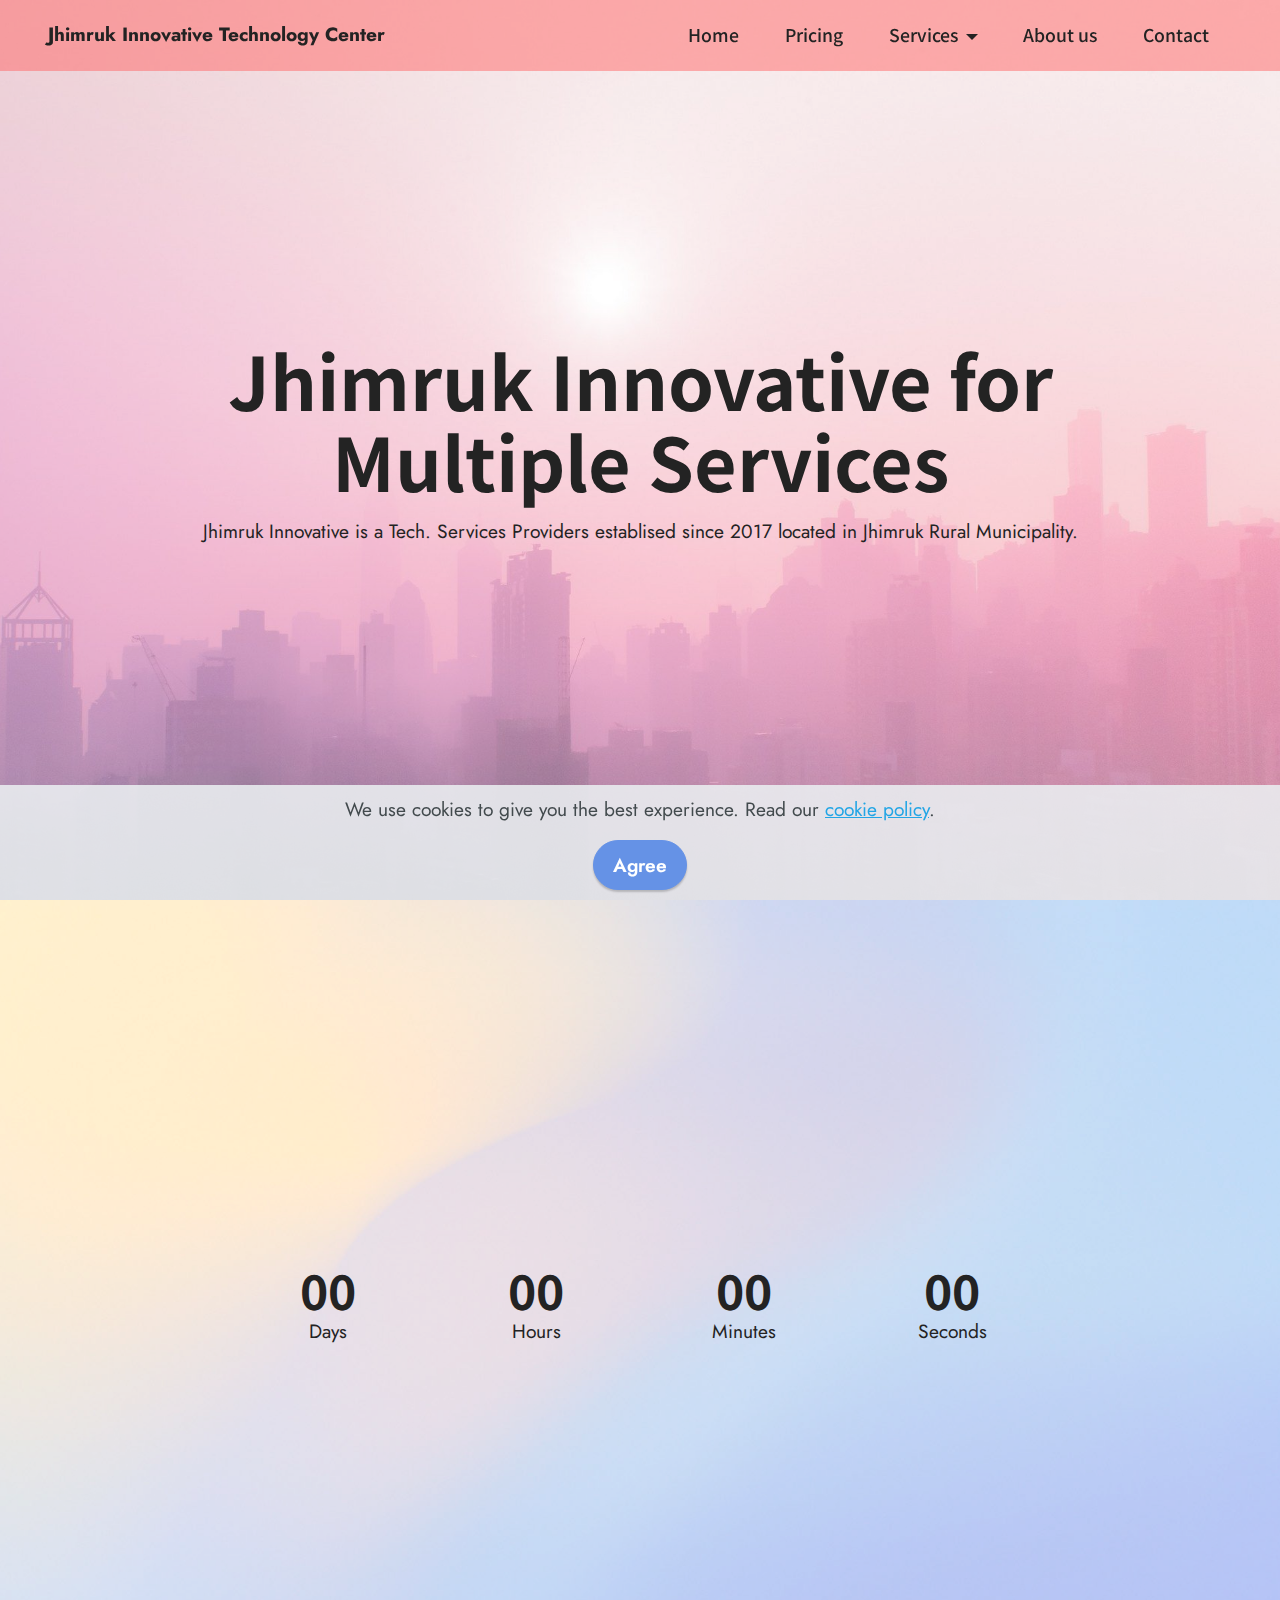
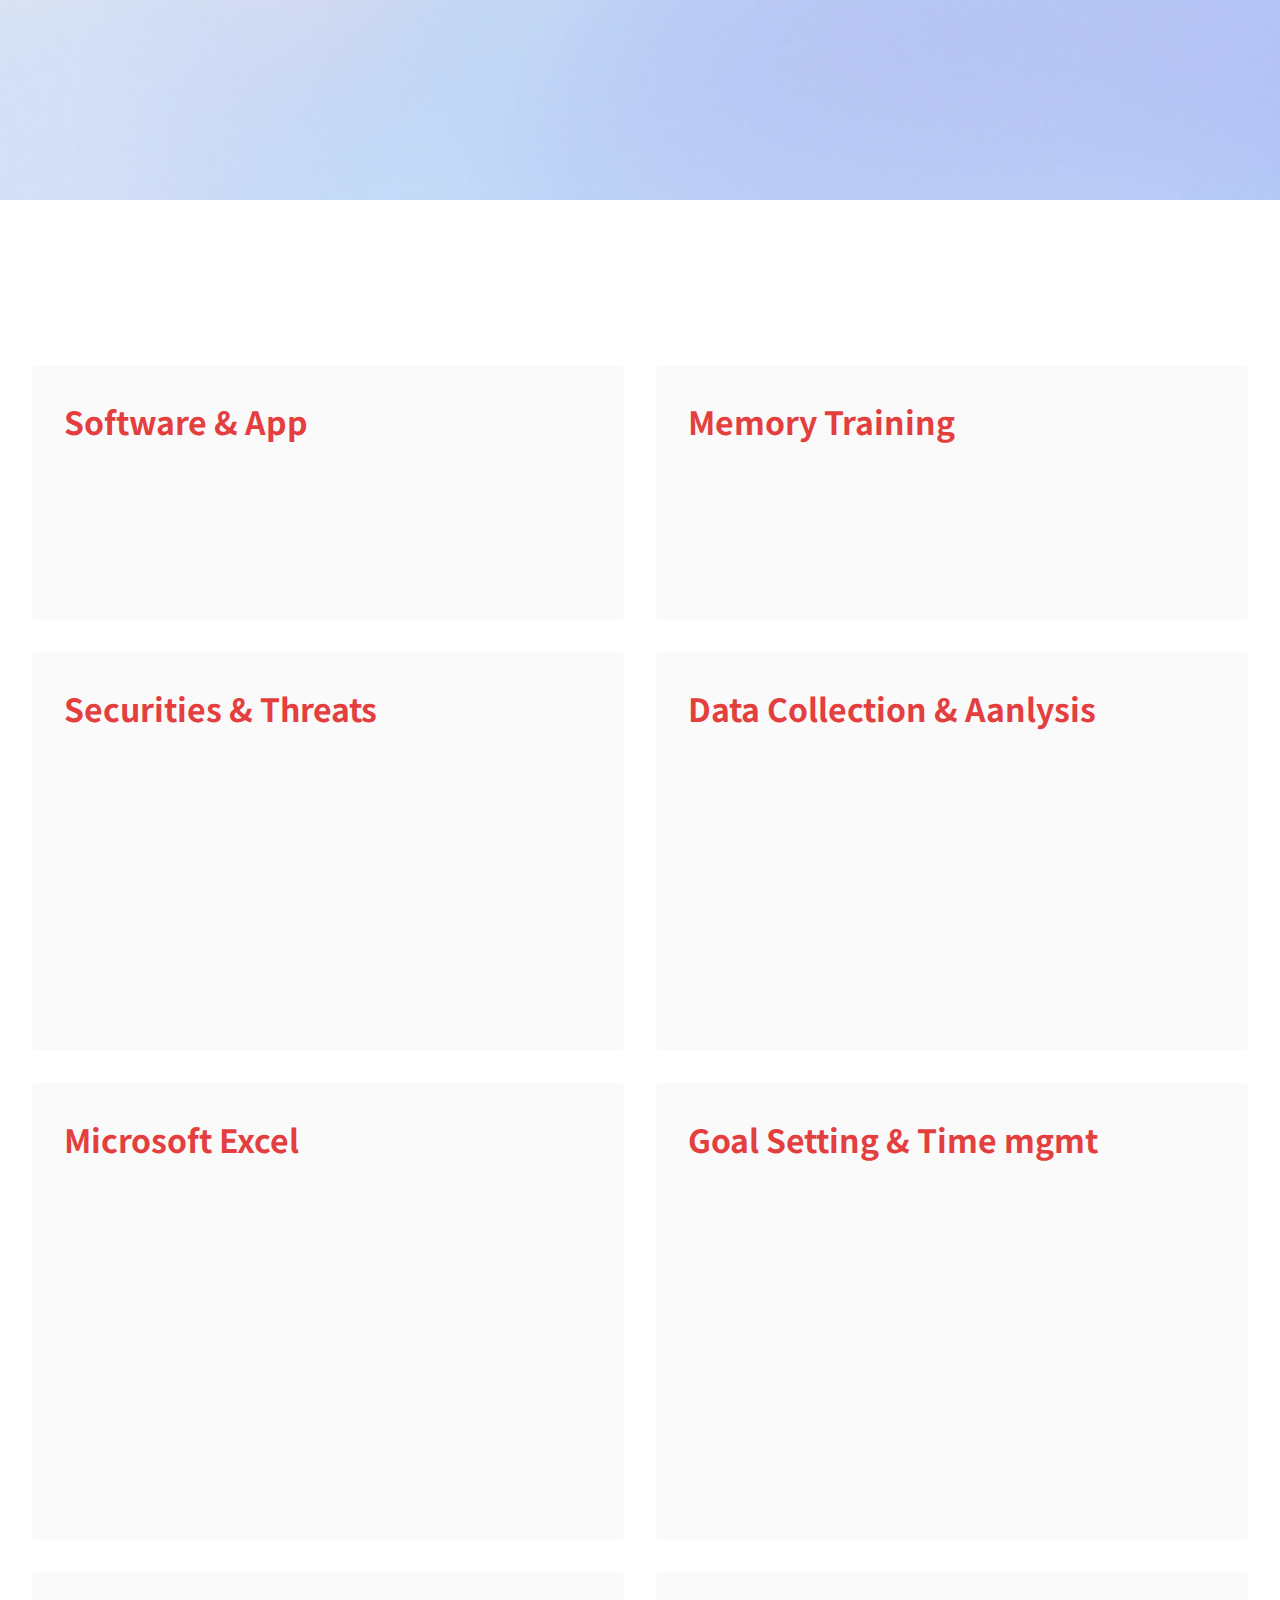
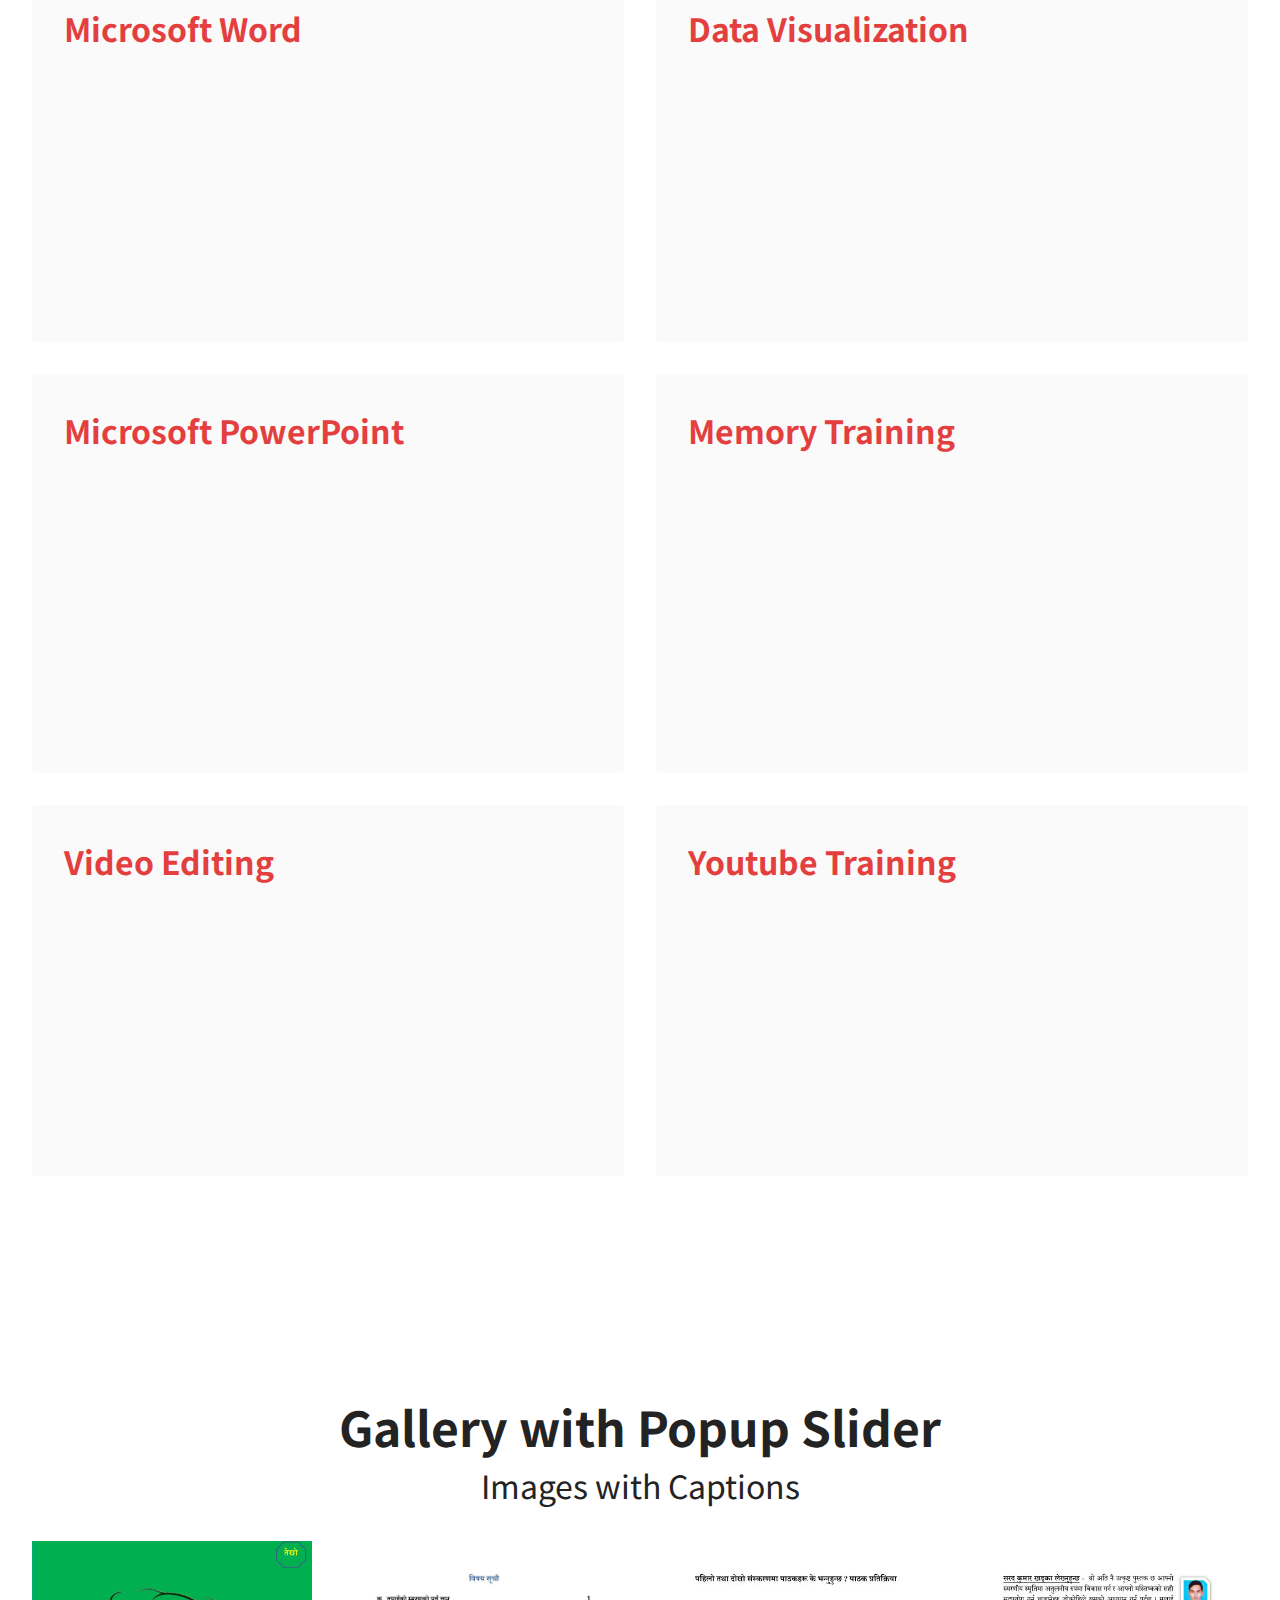
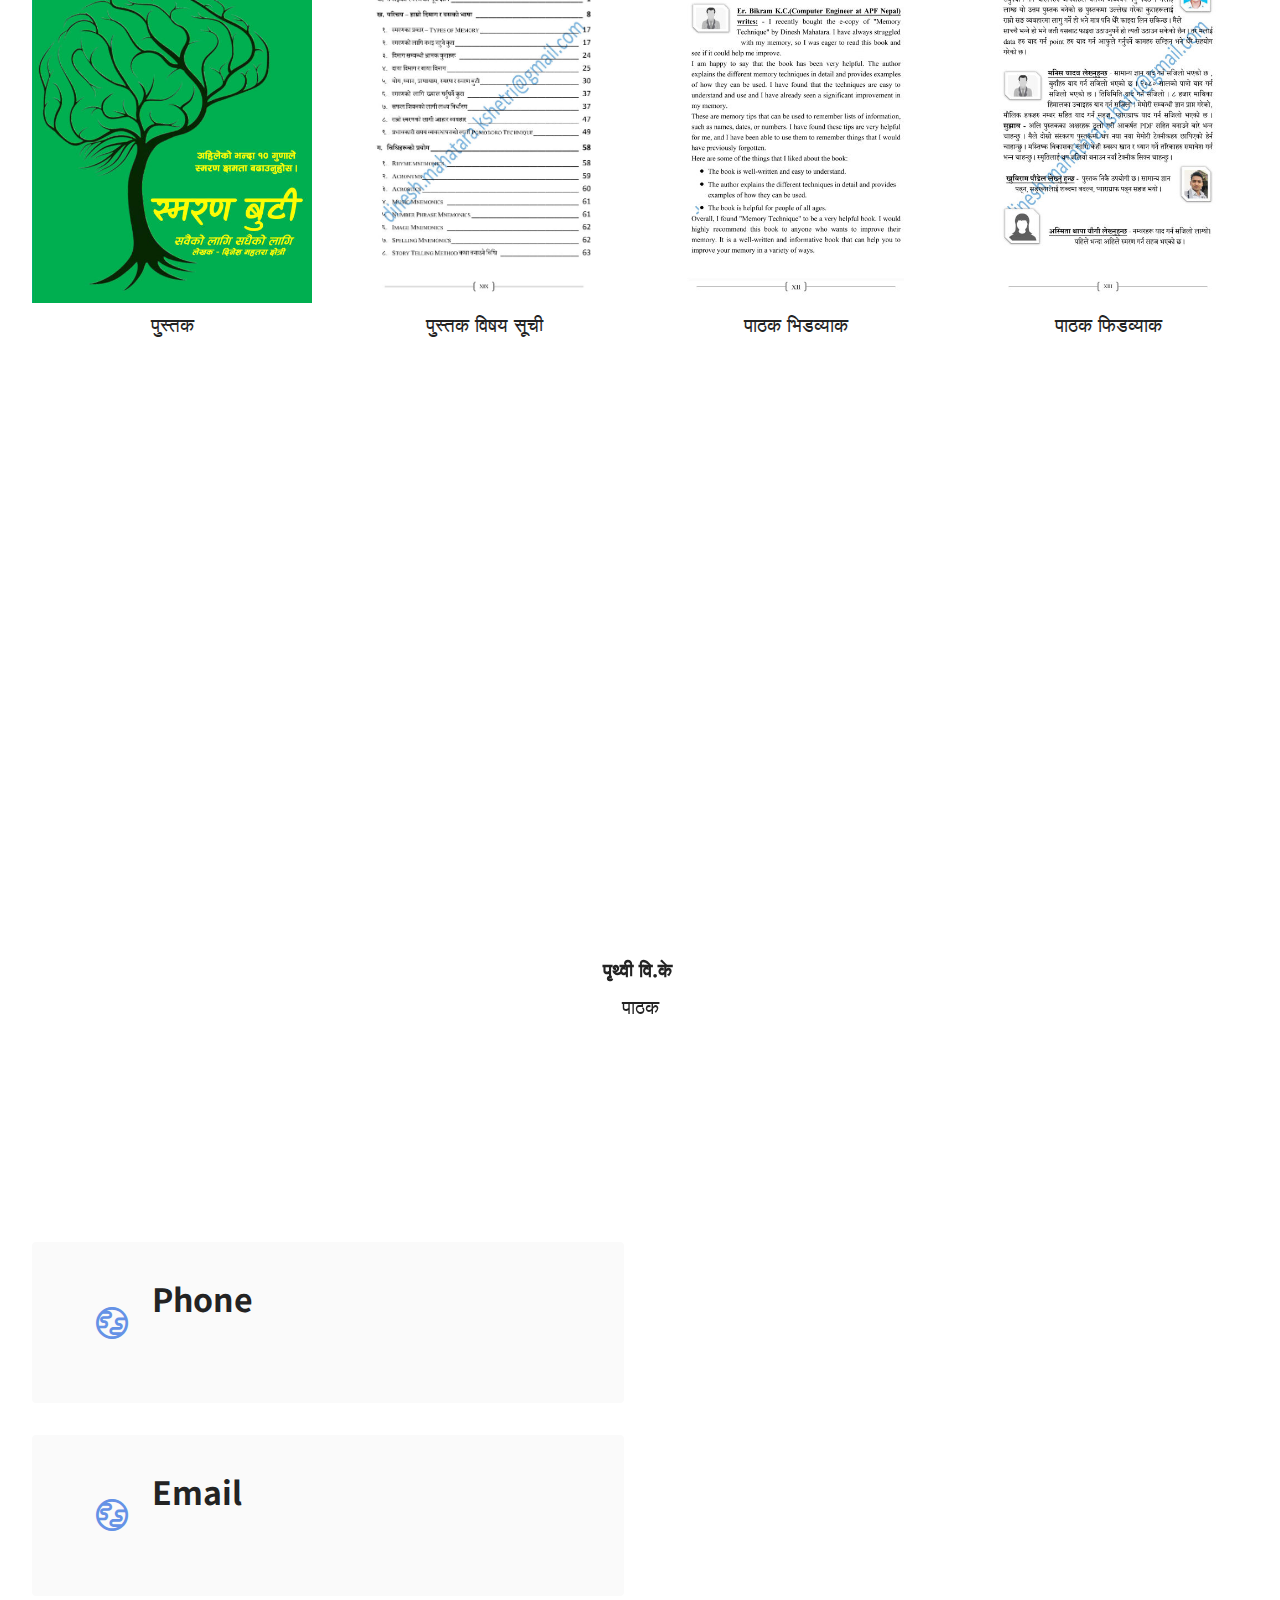
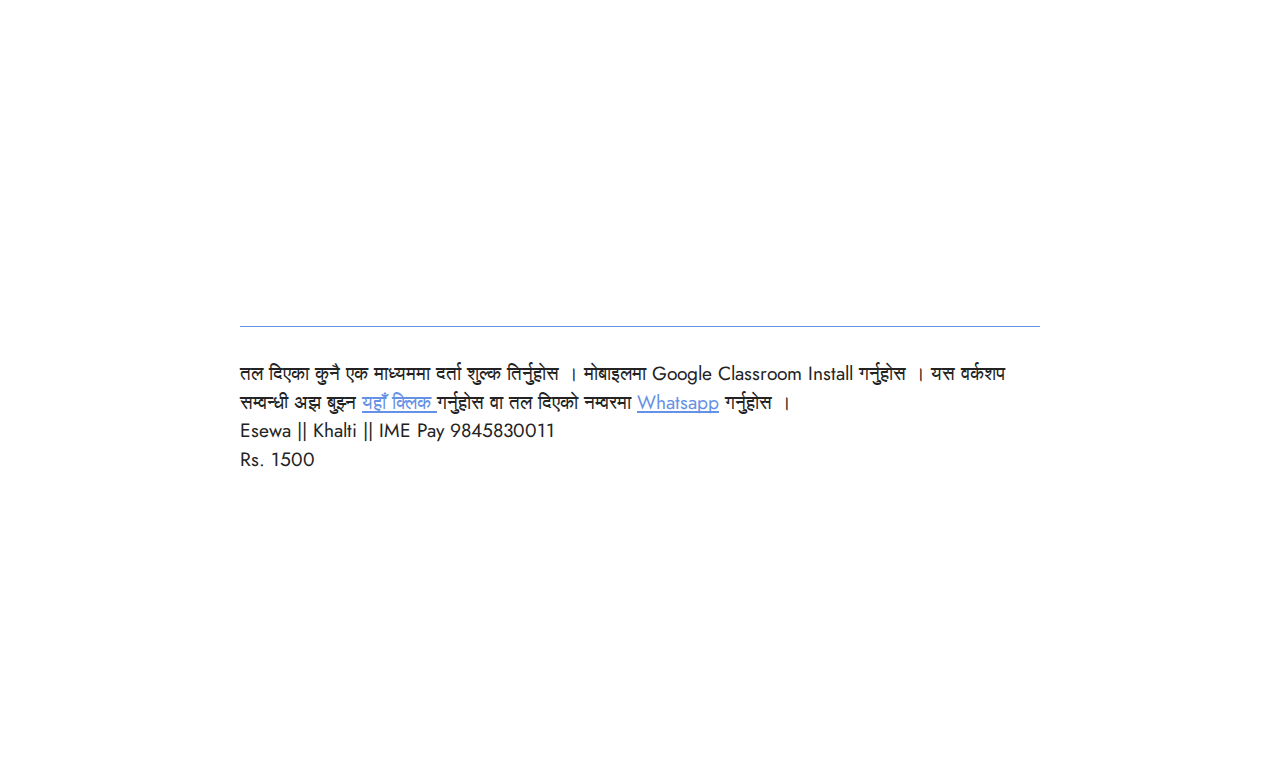
==== commit e9efdfbd: "seo" ====
--- a/index.html
+++ b/index.html
@@ -39,7 +39,7 @@
         <div class="container-fluid">
             <div class="navbar-brand">
                 
-                <span class="navbar-caption-wrap"><a class="navbar-caption text-black text-primary display-4" href="index.html">Jhimruk Innovative Technology Center</a></span>
+                <span class="navbar-caption-wrap"><a class="navbar-caption text-black text-primary display-7" href="index.html">Jhimruk Innovative Technology Center</a></span>
             </div>
             <button class="navbar-toggler" type="button" data-toggle="collapse" data-target="#navbarSupportedContent" aria-controls="navbarNavAltMarkup" aria-expanded="false" aria-label="Toggle navigation">
                 <div class="hamburger">
@@ -51,9 +51,9 @@
             </button>
             <div class="collapse navbar-collapse" id="navbarSupportedContent">
                 <ul class="navbar-nav nav-dropdown nav-right" data-app-modern-menu="true"><li class="nav-item"><a class="nav-link link text-black text-primary display-4" href="index.html">
-                            Home</a></li><li class="nav-item"><a class="nav-link link text-black text-primary display-4" href="index.html">
+                            Home</a></li><li class="nav-item"><a class="nav-link link text-black text-primary display-4" href="Pricing.html">
                             Pricing</a></li><li class="nav-item dropdown"><a class="nav-link link text-black dropdown-toggle display-4" href="#" data-toggle="dropdown-submenu" aria-expanded="false">
-                            Services</a><div class="dropdown-menu"><a class="text-black dropdown-item text-primary display-4" href="memoryTraining.html">Memory Training<br></a><a class="text-black dropdown-item text-primary display-4" href="groupsms.html" aria-expanded="false">Group SMS</a><a class="text-black dropdown-item text-primary display-4" href="GoogleService.html" aria-expanded="false">Google Services</a><a class="text-black dropdown-item text-primary display-4" href="https://wa.me/9779845830011" aria-expanded="false" target="_blank">Youtube &amp; Video Editing</a></div></li><li class="nav-item"><a class="nav-link link text-black text-primary display-4" href="Aboutus.html">
+                            Services</a><div class="dropdown-menu"><a class="text-black dropdown-item text-primary display-4" href="memoryTraining.html">Memory Training<br></a><a class="text-black dropdown-item text-primary display-4" href="groupsms.html" aria-expanded="false">Group SMS</a><a class="text-black dropdown-item text-primary display-4" href="GoogleService.html" aria-expanded="false">Google Services</a><div class="dropdown"><a class="text-black dropdown-item dropdown-toggle display-4" href="#" aria-expanded="false" data-toggle="dropdown-submenu">Events</a><div class="dropdown-menu dropdown-submenu"><a class="text-black dropdown-item text-primary display-4" href="Memory-Power-Workshop.html" aria-expanded="false">Memory Power</a><a class="text-black dropdown-item text-primary display-4" href="Youtube_and_video_Editing.html" aria-expanded="true">Youtube &amp; Video Editing<br></a><a class="text-black dropdown-item text-primary display-4" href="Social_Media_Security.html" aria-expanded="true">Security</a></div></div></div></li><li class="nav-item"><a class="nav-link link text-black text-primary display-4" href="Aboutus.html">
                             About us</a></li>
                     
                     <li class="nav-item"><a class="nav-link link text-black text-primary display-4" href="ContactUs.html">Contact</a>
@@ -65,7 +65,7 @@
     </nav>
 </section>
 
-<section class="engine"><a href="https://mobirise.info/k">how to develop free website</a></section><section class="header13 cid-uyfH8PyOTe mbr-fullscreen" id="header13-s">
+<section class="engine"><a href="https://mobirise.info/a">online website builder</a></section><section class="header13 cid-uyfH8PyOTe mbr-fullscreen" id="header13-s">
 
     
 
@@ -106,7 +106,7 @@
         </div>
         <div class="row">
             <div class="col-lg-4 mx-auto mbr-form" data-form-type="formoid">
-                <form action="https://mobirise.eu/" method="POST" class="mbr-form form-with-styler" data-form-title="Form Name"><input type="hidden" name="email" data-form-email="true" value="Pg8hUhmQl+3dTLFAAyL8H81SawEZo07boiKd064sKEZPrRA+HtvbS8S3RyuK07yrEoN9LReAYcRjdPyhwTbe5Vvr+k86X66KSribUkT35peJNYvyoG3Xztl6ZtDSdy65">
+                <form action="https://mobirise.eu/" method="POST" class="mbr-form form-with-styler" data-form-title="Form Name"><input type="hidden" name="email" data-form-email="true" value="uvHO5Voy9kX5xg2pzGDT4GPmwyKeYsZgA/Ec2F5iiSIzhs3C5mUo2m4KExa2eJOG+1QSGTeaMOlSWjOBnGY/530k7Q9rKtffzirsDzkVZsijc2vUFk3A7qKYKpBKPuV0">
                     <div class="">
                         <div hidden="hidden" data-form-alert="" class="alert alert-success col-12">Thanks for filling out the form!</div>
                         <div hidden="hidden" data-form-alert-danger="" class="alert alert-danger col-12">Oops...! some problem!</div>
@@ -323,32 +323,32 @@
         </div>
         <div class="row mbr-gallery mt-4">
             <div class="col-12 col-md-6 col-lg-3 item gallery-image">
-                <div class="item-wrapper" data-toggle="modal" data-target="#uysTEXap9m-modal">
-                    <img class="w-100" src="assets/images/oneto-page-1-506x655.jpg" alt="image smaran buti" data-slide-to="0" data-target="#lb-uysTEXap9m">
+                <div class="item-wrapper" data-toggle="modal" data-target="#uyvpfG6SYA-modal">
+                    <img class="w-100" src="assets/images/oneto-page-1-506x655.jpg" alt="image smaran buti" data-slide-to="0" data-target="#lb-uyvpfG6SYA">
                     <div class="icon-wrapper">
                         <span class="mobi-mbri mobi-mbri-search mbr-iconfont mbr-iconfont-btn"></span>
                     </div>
                 </div>
                 <h6 class="mbr-item-subtitle mbr-fonts-style align-center mb-2 mt-2 display-7">पुस्तक</h6>
             </div><div class="col-12 col-md-6 col-lg-3 item gallery-image">
-                <div class="item-wrapper" data-toggle="modal" data-target="#uysTEXap9m-modal">
-                    <img class="w-100" src="assets/images/oneto-page-6-645x835.jpg" alt="" data-slide-to="1" data-target="#lb-uysTEXap9m">
+                <div class="item-wrapper" data-toggle="modal" data-target="#uyvpfG6SYA-modal">
+                    <img class="w-100" src="assets/images/oneto-page-6-645x835.jpg" alt="" data-slide-to="1" data-target="#lb-uyvpfG6SYA">
                     <div class="icon-wrapper">
                         <span class="mobi-mbri mobi-mbri-search mbr-iconfont mbr-iconfont-btn"></span>
                     </div>
                 </div>
                 <h6 class="mbr-item-subtitle mbr-fonts-style align-center mb-2 mt-2 display-7">पुस्तक विषय सूची</h6>
             </div><div class="col-12 col-md-6 col-lg-3 item gallery-image">
-                <div class="item-wrapper" data-toggle="modal" data-target="#uysTEXap9m-modal">
-                    <img class="w-100" src="assets/images/oneto-page-4-506x655.jpg" alt="" data-slide-to="2" data-target="#lb-uysTEXap9m">
+                <div class="item-wrapper" data-toggle="modal" data-target="#uyvpfG6SYA-modal">
+                    <img class="w-100" src="assets/images/oneto-page-4-506x655.jpg" alt="" data-slide-to="2" data-target="#lb-uyvpfG6SYA">
                     <div class="icon-wrapper">
                         <span class="mobi-mbri mobi-mbri-search mbr-iconfont mbr-iconfont-btn"></span>
                     </div>
                 </div>
                 <h6 class="mbr-item-subtitle mbr-fonts-style align-center mb-2 mt-2 display-7">पाठक भिडव्याक</h6>
             </div><div class="col-12 col-md-6 col-lg-3 item gallery-image">
-                <div class="item-wrapper" data-toggle="modal" data-target="#uysTEXap9m-modal">
-                    <img class="w-100" src="assets/images/oneto-page-5-506x655.jpg" alt="" data-slide-to="3" data-target="#lb-uysTEXap9m">
+                <div class="item-wrapper" data-toggle="modal" data-target="#uyvpfG6SYA-modal">
+                    <img class="w-100" src="assets/images/oneto-page-5-506x655.jpg" alt="" data-slide-to="3" data-target="#lb-uyvpfG6SYA">
                     <div class="icon-wrapper">
                         <span class="mobi-mbri mobi-mbri-search mbr-iconfont mbr-iconfont-btn"></span>
                     </div>
@@ -360,11 +360,11 @@
             
         </div>
 
-        <div class="modal mbr-slider" tabindex="-1" role="dialog" aria-hidden="true" id="uysTEXap9m-modal">
+        <div class="modal mbr-slider" tabindex="-1" role="dialog" aria-hidden="true" id="uyvpfG6SYA-modal">
             <div class="modal-dialog" role="document">
                 <div class="modal-content">
                     <div class="modal-body">
-                        <div class="carousel slide carousel-fade" id="lb-uysTEXap9m" data-ride="carousel" data-interval="4000">
+                        <div class="carousel slide carousel-fade" id="lb-uyvpfG6SYA" data-ride="carousel" data-interval="4000">
                             <div class="carousel-inner">
                                 <div class="carousel-item active">
                                     <img class="d-block w-100" src="assets/images/oneto-page-1-506x655.jpg" alt="">
@@ -380,18 +380,18 @@
                                 
                             </div>
                             <ol class="carousel-indicators">
-                                <li data-slide-to="0" class="active" data-target="#lb-uysTEXap9m"></li>
-                                <li data-slide-to="1" data-target="#lb-uysTEXap9m"></li>
-                                <li data-slide-to="2" data-target="#lb-uysTEXap9m"></li>
-                                <li data-slide-to="3" data-target="#lb-uysTEXap9m"></li>
+                                <li data-slide-to="0" class="active" data-target="#lb-uyvpfG6SYA"></li>
+                                <li data-slide-to="1" data-target="#lb-uyvpfG6SYA"></li>
+                                <li data-slide-to="2" data-target="#lb-uyvpfG6SYA"></li>
+                                <li data-slide-to="3" data-target="#lb-uyvpfG6SYA"></li>
                             </ol>
                             <a role="button" href="" class="close" data-dismiss="modal" aria-label="Close">
                             </a>
-                            <a class="carousel-control-prev carousel-control" role="button" data-slide="prev" href="#lb-uysTEXap9m">
+                            <a class="carousel-control-prev carousel-control" role="button" data-slide="prev" href="#lb-uyvpfG6SYA">
                                 <span class="mobi-mbri mobi-mbri-arrow-prev" aria-hidden="true"></span>
                                 <span class="sr-only">Previous</span>
                             </a>
-                            <a class="carousel-control-next carousel-control" role="button" data-slide="next" href="#lb-uysTEXap9m">
+                            <a class="carousel-control-next carousel-control" role="button" data-slide="next" href="#lb-uyvpfG6SYA">
                                 <span class="mobi-mbri mobi-mbri-arrow-next" aria-hidden="true"></span>
                                 <span class="sr-only">Next</span>
                             </a>
--- a/assets/mobirise/css/mbr-additional.css
+++ b/assets/mobirise/css/mbr-additional.css
@@ -5138,3 +5138,1464 @@
 .cid-uyh5KQmOdT .media-container-row .row-copirayt p {
   width: 100%;
 }
+.cid-uyfbjprLx3 {
+  z-index: 1000;
+  width: 100%;
+}
+.cid-uyfbjprLx3 nav.navbar {
+  position: fixed;
+}
+.cid-uyfbjprLx3 .dropdown-item:before {
+  font-family: Moririse2 !important;
+  content: '\e966';
+  display: inline-block;
+  width: 0;
+  position: absolute;
+  left: 1rem;
+  top: 0.5rem;
+  margin-right: 0.5rem;
+  line-height: 1;
+  font-size: inherit;
+  vertical-align: middle;
+  text-align: center;
+  overflow: hidden;
+  transform: scale(0, 1);
+  transition: all 0.25s ease-in-out;
+}
+.cid-uyfbjprLx3 .dropdown-menu {
+  padding: 0;
+  border-radius: 4px;
+  box-shadow: 0 1px 3px 0 rgba(0, 0, 0, 0.1);
+}
+.cid-uyfbjprLx3 .dropdown-item {
+  border-bottom: 1px solid #e6e6e6;
+}
+.cid-uyfbjprLx3 .dropdown-item:hover,
+.cid-uyfbjprLx3 .dropdown-item:focus {
+  background: #6592e6 !important;
+  color: white !important;
+}
+.cid-uyfbjprLx3 .dropdown-item:first-child {
+  border-top-left-radius: 4px;
+  border-top-right-radius: 4px;
+}
+.cid-uyfbjprLx3 .dropdown-item:last-child {
+  border-bottom: none;
+  border-bottom-left-radius: 4px;
+  border-bottom-right-radius: 4px;
+}
+.cid-uyfbjprLx3 .nav-dropdown .link {
+  padding: 0 0.3em !important;
+  margin: .667em 1em !important;
+}
+.cid-uyfbjprLx3 .nav-dropdown .link.dropdown-toggle::after {
+  margin-left: 0.5rem;
+  margin-top: 0.2rem;
+}
+.cid-uyfbjprLx3 .nav-link {
+  position: relative;
+}
+.cid-uyfbjprLx3 .container {
+  display: flex;
+  margin: auto;
+}
+.cid-uyfbjprLx3 .iconfont-wrapper {
+  color: #000000 !important;
+  font-size: 1.5rem;
+  padding-right: .5rem;
+}
+.cid-uyfbjprLx3 .dropdown-menu,
+.cid-uyfbjprLx3 .navbar.opened {
+  background: #ff6666 !important;
+}
+.cid-uyfbjprLx3 .nav-item:focus,
+.cid-uyfbjprLx3 .nav-link:focus {
+  outline: none;
+}
+.cid-uyfbjprLx3 .dropdown .dropdown-menu .dropdown-item {
+  width: auto;
+  transition: all 0.25s ease-in-out;
+}
+.cid-uyfbjprLx3 .dropdown .dropdown-menu .dropdown-item::after {
+  right: 0.5rem;
+}
+.cid-uyfbjprLx3 .dropdown .dropdown-menu .dropdown-item .mbr-iconfont {
+  margin-right: .5rem;
+  vertical-align: sub;
+}
+.cid-uyfbjprLx3 .dropdown .dropdown-menu .dropdown-item .mbr-iconfont:before {
+  display: inline-block;
+  transform: scale(1, 1);
+  transition: all 0.25s ease-in-out;
+}
+.cid-uyfbjprLx3 .collapsed .dropdown-menu .dropdown-item:before {
+  display: none;
+}
+.cid-uyfbjprLx3 .collapsed .dropdown .dropdown-menu .dropdown-item {
+  padding: 0.235em 1.5em 0.235em 1.5em !important;
+  transition: none;
+  margin: 0 !important;
+}
+.cid-uyfbjprLx3 .navbar {
+  min-height: 70px;
+  transition: all .3s;
+  border-bottom: 1px solid transparent;
+  background: rgba(255, 102, 102, 0.5);
+}
+.cid-uyfbjprLx3 .navbar.opened {
+  transition: all .3s;
+}
+.cid-uyfbjprLx3 .navbar .dropdown-item {
+  padding: .5rem 1.8rem;
+}
+.cid-uyfbjprLx3 .navbar .navbar-logo img {
+  width: auto;
+}
+.cid-uyfbjprLx3 .navbar .navbar-collapse {
+  justify-content: flex-end;
+  z-index: 1;
+}
+.cid-uyfbjprLx3 .navbar.collapsed {
+  justify-content: center;
+}
+.cid-uyfbjprLx3 .navbar.collapsed .nav-item .nav-link::before {
+  display: none;
+}
+.cid-uyfbjprLx3 .navbar.collapsed.opened .dropdown-menu {
+  top: 0;
+}
+.cid-uyfbjprLx3 .navbar.collapsed .dropdown-menu .dropdown-submenu {
+  left: 0 !important;
+}
+.cid-uyfbjprLx3 .navbar.collapsed .dropdown-menu .dropdown-item:after {
+  right: auto;
+}
+.cid-uyfbjprLx3 .navbar.collapsed .dropdown-menu .dropdown-toggle[data-toggle="dropdown-submenu"]:after {
+  margin-left: 0.5rem;
+  margin-top: 0.2rem;
+  border-top: 0.35em solid;
+  border-right: 0.35em solid transparent;
+  border-left: 0.35em solid transparent;
+  border-bottom: 0;
+  top: 41%;
+}
+.cid-uyfbjprLx3 .navbar.collapsed ul.navbar-nav li {
+  margin: auto;
+}
+.cid-uyfbjprLx3 .navbar.collapsed .dropdown-menu .dropdown-item {
+  padding: .25rem 1.5rem;
+  text-align: center;
+}
+.cid-uyfbjprLx3 .navbar.collapsed .icons-menu {
+  padding-left: 0;
+  padding-right: 0;
+  padding-top: .5rem;
+  padding-bottom: .5rem;
+}
+@media (max-width: 991px) {
+  .cid-uyfbjprLx3 .navbar .nav-item .nav-link::before {
+    display: none;
+  }
+  .cid-uyfbjprLx3 .navbar.opened .dropdown-menu {
+    top: 0;
+  }
+  .cid-uyfbjprLx3 .navbar .dropdown-menu .dropdown-submenu {
+    left: 0 !important;
+  }
+  .cid-uyfbjprLx3 .navbar .dropdown-menu .dropdown-item:after {
+    right: auto;
+  }
+  .cid-uyfbjprLx3 .navbar .dropdown-menu .dropdown-toggle[data-toggle="dropdown-submenu"]:after {
+    margin-left: 0.5rem;
+    margin-top: 0.2rem;
+    border-top: 0.35em solid;
+    border-right: 0.35em solid transparent;
+    border-left: 0.35em solid transparent;
+    border-bottom: 0;
+    top: 40%;
+  }
+  .cid-uyfbjprLx3 .navbar .navbar-logo img {
+    height: 3rem !important;
+  }
+  .cid-uyfbjprLx3 .navbar ul.navbar-nav li {
+    margin: auto;
+  }
+  .cid-uyfbjprLx3 .navbar .dropdown-menu .dropdown-item {
+    padding: .25rem 1.5rem !important;
+    text-align: center;
+  }
+  .cid-uyfbjprLx3 .navbar .navbar-brand {
+    flex-shrink: initial;
+    flex-basis: auto;
+    word-break: break-word;
+    padding-right: 2rem;
+  }
+  .cid-uyfbjprLx3 .navbar .navbar-toggler {
+    flex-basis: auto;
+  }
+  .cid-uyfbjprLx3 .navbar .icons-menu {
+    padding-left: 0;
+    padding-top: .5rem;
+    padding-bottom: .5rem;
+  }
+}
+.cid-uyfbjprLx3 .navbar.navbar-short {
+  min-height: 60px;
+}
+.cid-uyfbjprLx3 .navbar.navbar-short .navbar-logo img {
+  height: 2.5rem !important;
+}
+.cid-uyfbjprLx3 .navbar.navbar-short .navbar-brand {
+  min-height: 60px;
+  padding: 0;
+}
+.cid-uyfbjprLx3 .navbar-brand {
+  min-height: 70px;
+  flex-shrink: 0;
+  align-items: center;
+  margin-right: 0;
+  padding: 0;
+  transition: all .3s;
+  word-break: break-word;
+  z-index: 1;
+}
+.cid-uyfbjprLx3 .navbar-brand .navbar-caption {
+  line-height: inherit !important;
+}
+.cid-uyfbjprLx3 .navbar-brand .navbar-logo a {
+  outline: none;
+}
+.cid-uyfbjprLx3 .dropdown-item.active,
+.cid-uyfbjprLx3 .dropdown-item:active {
+  background-color: transparent;
+}
+.cid-uyfbjprLx3 .navbar-expand-lg .navbar-nav .nav-link {
+  padding: 0;
+}
+.cid-uyfbjprLx3 .nav-dropdown .link.dropdown-toggle {
+  margin-right: 1.667em;
+}
+.cid-uyfbjprLx3 .nav-dropdown .link.dropdown-toggle[aria-expanded="true"] {
+  margin-right: 0;
+  padding: 0.667em 1.667em;
+}
+.cid-uyfbjprLx3 .navbar.navbar-expand-lg .dropdown .dropdown-menu {
+  background: #ff6666;
+}
+.cid-uyfbjprLx3 .navbar.navbar-expand-lg .dropdown .dropdown-menu .dropdown-submenu {
+  margin: 0;
+  left: 100%;
+}
+.cid-uyfbjprLx3 .navbar .dropdown.open > .dropdown-menu {
+  display: block;
+}
+.cid-uyfbjprLx3 ul.navbar-nav {
+  flex-wrap: wrap;
+}
+.cid-uyfbjprLx3 .navbar-buttons {
+  text-align: center;
+  min-width: 170px;
+}
+.cid-uyfbjprLx3 button.navbar-toggler {
+  outline: none;
+  width: 31px;
+  height: 20px;
+  cursor: pointer;
+  transition: all .2s;
+  position: relative;
+  align-self: center;
+}
+.cid-uyfbjprLx3 button.navbar-toggler .hamburger span {
+  position: absolute;
+  right: 0;
+  width: 30px;
+  height: 2px;
+  border-right: 5px;
+  background-color: #000000;
+}
+.cid-uyfbjprLx3 button.navbar-toggler .hamburger span:nth-child(1) {
+  top: 0;
+  transition: all .2s;
+}
+.cid-uyfbjprLx3 button.navbar-toggler .hamburger span:nth-child(2) {
+  top: 8px;
+  transition: all .15s;
+}
+.cid-uyfbjprLx3 button.navbar-toggler .hamburger span:nth-child(3) {
+  top: 8px;
+  transition: all .15s;
+}
+.cid-uyfbjprLx3 button.navbar-toggler .hamburger span:nth-child(4) {
+  top: 16px;
+  transition: all .2s;
+}
+.cid-uyfbjprLx3 nav.opened .hamburger span:nth-child(1) {
+  top: 8px;
+  width: 0;
+  opacity: 0;
+  right: 50%;
+  transition: all .2s;
+}
+.cid-uyfbjprLx3 nav.opened .hamburger span:nth-child(2) {
+  transform: rotate(45deg);
+  transition: all .25s;
+}
+.cid-uyfbjprLx3 nav.opened .hamburger span:nth-child(3) {
+  transform: rotate(-45deg);
+  transition: all .25s;
+}
+.cid-uyfbjprLx3 nav.opened .hamburger span:nth-child(4) {
+  top: 8px;
+  width: 0;
+  opacity: 0;
+  right: 50%;
+  transition: all .2s;
+}
+.cid-uyfbjprLx3 .navbar-dropdown {
+  padding: 0 1rem;
+  position: fixed;
+}
+.cid-uyfbjprLx3 a.nav-link {
+  display: flex;
+  align-items: center;
+  justify-content: center;
+}
+.cid-uyfbjprLx3 .icons-menu {
+  flex-wrap: nowrap;
+  display: flex;
+  justify-content: center;
+  padding-left: 1rem;
+  padding-right: 1rem;
+  padding-top: 0.3rem;
+  text-align: center;
+}
+@media screen and (-ms-high-contrast: active), (-ms-high-contrast: none) {
+  .cid-uyfbjprLx3 .navbar {
+    height: 70px;
+  }
+  .cid-uyfbjprLx3 .navbar.opened {
+    height: auto;
+  }
+  .cid-uyfbjprLx3 .nav-item .nav-link:hover::before {
+    width: 175%;
+    max-width: calc(100% + 2rem);
+    left: -1rem;
+  }
+}
+.cid-uyvcXfLK6C {
+  padding-top: 9rem;
+  padding-bottom: 5rem;
+  background-color: #ffffff;
+}
+.cid-uyvcXfLK6C .timelines-container {
+  display: flex;
+  flex-wrap: wrap;
+  flex-direction: column-reverse;
+}
+.cid-uyvcXfLK6C .timeline-element {
+  position: relative;
+}
+.cid-uyvcXfLK6C .image-wrapper img {
+  width: 100%;
+  object-fit: cover;
+}
+.cid-uyvcXfLK6C .iconBackground {
+  position: absolute;
+  left: 33.33%;
+  width: 20px;
+  height: 20px;
+  border-radius: 50%;
+  border: 2px solid #6592e6;
+  top: 30px;
+  margin-left: -9px;
+}
+.cid-uyvcXfLK6C .separline:before {
+  top: 50px;
+  bottom: 0;
+  position: absolute;
+  content: "";
+  width: 2px;
+  background-color: #6592e6;
+  left: 33.33%;
+  height: calc(100% + 30px);
+}
+@media (max-width: 767px) {
+  .cid-uyvcXfLK6C .iconBackground {
+    left: 15px !important;
+  }
+  .cid-uyvcXfLK6C .separline:before {
+    left: 15px !important;
+  }
+}
+.cid-uyvcXfLK6C .mbr-section-title,
+.cid-uyvcXfLK6C .mbr-section-subtitle {
+  text-align: center;
+}
+@media (max-width: 767px) {
+  .cid-uyvcXfLK6C .time-line-date-content {
+    margin-left: 1rem;
+  }
+  .cid-uyvcXfLK6C .time-line-date-content .mbr-timeline-date {
+    text-align: center;
+  }
+}
+@media (min-width: 768px) {
+  .cid-uyvcXfLK6C .time-line-date-content {
+    margin-right: 1rem;
+  }
+  .cid-uyvcXfLK6C .time-line-date-content .mbr-timeline-date {
+    text-align: right;
+  }
+}
+.cid-uyvcXfLK6C .timeline-text-content {
+  margin-left: 2rem;
+}
+.cid-uyvcXfLK6C .reverseTimeline {
+  display: flex;
+  flex-direction: column-reverse;
+}
+.cid-uyvcXfLK6C .mbr-timeline-date {
+  text-align: right;
+}
+.cid-uyh5KQmOdT {
+  padding-top: 2rem;
+  padding-bottom: 2rem;
+  background-color: #232323;
+}
+.cid-uyh5KQmOdT .row-links {
+  width: 100%;
+  justify-content: center;
+}
+.cid-uyh5KQmOdT .social-row {
+  width: 100%;
+  justify-content: center;
+}
+.cid-uyh5KQmOdT .media-container-row {
+  flex-direction: column;
+  justify-content: center;
+  align-items: center;
+}
+.cid-uyh5KQmOdT .media-container-row .foot-menu {
+  list-style: none;
+  display: flex;
+  justify-content: center;
+  flex-wrap: wrap;
+  padding: 0;
+  margin-bottom: 0;
+}
+.cid-uyh5KQmOdT .media-container-row .foot-menu li {
+  padding: 0 1rem 1rem 1rem;
+}
+.cid-uyh5KQmOdT .media-container-row .foot-menu li p {
+  margin: 0;
+}
+.cid-uyh5KQmOdT .media-container-row .social-list {
+  padding-left: 0;
+  margin-bottom: 0;
+  list-style: none;
+  display: flex;
+  flex-wrap: wrap;
+  justify-content: flex-end;
+}
+.cid-uyh5KQmOdT .media-container-row .social-list .mbr-iconfont-social {
+  font-size: 1.5rem;
+  color: #ffffff;
+}
+.cid-uyh5KQmOdT .media-container-row .social-list .soc-item {
+  margin: 0 .5rem;
+}
+.cid-uyh5KQmOdT .media-container-row .social-list a {
+  margin: 0;
+  opacity: .5;
+  transition: .2s linear;
+}
+.cid-uyh5KQmOdT .media-container-row .social-list a:hover {
+  opacity: 1;
+}
+@media (max-width: 767px) {
+  .cid-uyh5KQmOdT .media-container-row .social-list {
+    -webkit-justify-content: center;
+    justify-content: center;
+  }
+}
+.cid-uyh5KQmOdT .media-container-row .row-copirayt {
+  word-break: break-word;
+  width: 100%;
+}
+.cid-uyh5KQmOdT .media-container-row .row-copirayt p {
+  width: 100%;
+}
+.cid-uyvjxh7g3b {
+  z-index: 1000;
+  width: 100%;
+}
+.cid-uyvjxh7g3b nav.navbar {
+  position: fixed;
+}
+.cid-uyvjxh7g3b .dropdown-item:before {
+  font-family: Moririse2 !important;
+  content: '\e966';
+  display: inline-block;
+  width: 0;
+  position: absolute;
+  left: 1rem;
+  top: 0.5rem;
+  margin-right: 0.5rem;
+  line-height: 1;
+  font-size: inherit;
+  vertical-align: middle;
+  text-align: center;
+  overflow: hidden;
+  transform: scale(0, 1);
+  transition: all 0.25s ease-in-out;
+}
+.cid-uyvjxh7g3b .dropdown-menu {
+  padding: 0;
+  border-radius: 4px;
+  box-shadow: 0 1px 3px 0 rgba(0, 0, 0, 0.1);
+}
+.cid-uyvjxh7g3b .dropdown-item {
+  border-bottom: 1px solid #e6e6e6;
+}
+.cid-uyvjxh7g3b .dropdown-item:hover,
+.cid-uyvjxh7g3b .dropdown-item:focus {
+  background: #6592e6 !important;
+  color: white !important;
+}
+.cid-uyvjxh7g3b .dropdown-item:first-child {
+  border-top-left-radius: 4px;
+  border-top-right-radius: 4px;
+}
+.cid-uyvjxh7g3b .dropdown-item:last-child {
+  border-bottom: none;
+  border-bottom-left-radius: 4px;
+  border-bottom-right-radius: 4px;
+}
+.cid-uyvjxh7g3b .nav-dropdown .link {
+  padding: 0 0.3em !important;
+  margin: .667em 1em !important;
+}
+.cid-uyvjxh7g3b .nav-dropdown .link.dropdown-toggle::after {
+  margin-left: 0.5rem;
+  margin-top: 0.2rem;
+}
+.cid-uyvjxh7g3b .nav-link {
+  position: relative;
+}
+.cid-uyvjxh7g3b .container {
+  display: flex;
+  margin: auto;
+}
+.cid-uyvjxh7g3b .iconfont-wrapper {
+  color: #000000 !important;
+  font-size: 1.5rem;
+  padding-right: .5rem;
+}
+.cid-uyvjxh7g3b .dropdown-menu,
+.cid-uyvjxh7g3b .navbar.opened {
+  background: #ff6666 !important;
+}
+.cid-uyvjxh7g3b .nav-item:focus,
+.cid-uyvjxh7g3b .nav-link:focus {
+  outline: none;
+}
+.cid-uyvjxh7g3b .dropdown .dropdown-menu .dropdown-item {
+  width: auto;
+  transition: all 0.25s ease-in-out;
+}
+.cid-uyvjxh7g3b .dropdown .dropdown-menu .dropdown-item::after {
+  right: 0.5rem;
+}
+.cid-uyvjxh7g3b .dropdown .dropdown-menu .dropdown-item .mbr-iconfont {
+  margin-right: .5rem;
+  vertical-align: sub;
+}
+.cid-uyvjxh7g3b .dropdown .dropdown-menu .dropdown-item .mbr-iconfont:before {
+  display: inline-block;
+  transform: scale(1, 1);
+  transition: all 0.25s ease-in-out;
+}
+.cid-uyvjxh7g3b .collapsed .dropdown-menu .dropdown-item:before {
+  display: none;
+}
+.cid-uyvjxh7g3b .collapsed .dropdown .dropdown-menu .dropdown-item {
+  padding: 0.235em 1.5em 0.235em 1.5em !important;
+  transition: none;
+  margin: 0 !important;
+}
+.cid-uyvjxh7g3b .navbar {
+  min-height: 70px;
+  transition: all .3s;
+  border-bottom: 1px solid transparent;
+  background: rgba(255, 102, 102, 0.5);
+}
+.cid-uyvjxh7g3b .navbar.opened {
+  transition: all .3s;
+}
+.cid-uyvjxh7g3b .navbar .dropdown-item {
+  padding: .5rem 1.8rem;
+}
+.cid-uyvjxh7g3b .navbar .navbar-logo img {
+  width: auto;
+}
+.cid-uyvjxh7g3b .navbar .navbar-collapse {
+  justify-content: flex-end;
+  z-index: 1;
+}
+.cid-uyvjxh7g3b .navbar.collapsed {
+  justify-content: center;
+}
+.cid-uyvjxh7g3b .navbar.collapsed .nav-item .nav-link::before {
+  display: none;
+}
+.cid-uyvjxh7g3b .navbar.collapsed.opened .dropdown-menu {
+  top: 0;
+}
+.cid-uyvjxh7g3b .navbar.collapsed .dropdown-menu .dropdown-submenu {
+  left: 0 !important;
+}
+.cid-uyvjxh7g3b .navbar.collapsed .dropdown-menu .dropdown-item:after {
+  right: auto;
+}
+.cid-uyvjxh7g3b .navbar.collapsed .dropdown-menu .dropdown-toggle[data-toggle="dropdown-submenu"]:after {
+  margin-left: 0.5rem;
+  margin-top: 0.2rem;
+  border-top: 0.35em solid;
+  border-right: 0.35em solid transparent;
+  border-left: 0.35em solid transparent;
+  border-bottom: 0;
+  top: 41%;
+}
+.cid-uyvjxh7g3b .navbar.collapsed ul.navbar-nav li {
+  margin: auto;
+}
+.cid-uyvjxh7g3b .navbar.collapsed .dropdown-menu .dropdown-item {
+  padding: .25rem 1.5rem;
+  text-align: center;
+}
+.cid-uyvjxh7g3b .navbar.collapsed .icons-menu {
+  padding-left: 0;
+  padding-right: 0;
+  padding-top: .5rem;
+  padding-bottom: .5rem;
+}
+@media (max-width: 991px) {
+  .cid-uyvjxh7g3b .navbar .nav-item .nav-link::before {
+    display: none;
+  }
+  .cid-uyvjxh7g3b .navbar.opened .dropdown-menu {
+    top: 0;
+  }
+  .cid-uyvjxh7g3b .navbar .dropdown-menu .dropdown-submenu {
+    left: 0 !important;
+  }
+  .cid-uyvjxh7g3b .navbar .dropdown-menu .dropdown-item:after {
+    right: auto;
+  }
+  .cid-uyvjxh7g3b .navbar .dropdown-menu .dropdown-toggle[data-toggle="dropdown-submenu"]:after {
+    margin-left: 0.5rem;
+    margin-top: 0.2rem;
+    border-top: 0.35em solid;
+    border-right: 0.35em solid transparent;
+    border-left: 0.35em solid transparent;
+    border-bottom: 0;
+    top: 40%;
+  }
+  .cid-uyvjxh7g3b .navbar .navbar-logo img {
+    height: 3rem !important;
+  }
+  .cid-uyvjxh7g3b .navbar ul.navbar-nav li {
+    margin: auto;
+  }
+  .cid-uyvjxh7g3b .navbar .dropdown-menu .dropdown-item {
+    padding: .25rem 1.5rem !important;
+    text-align: center;
+  }
+  .cid-uyvjxh7g3b .navbar .navbar-brand {
+    flex-shrink: initial;
+    flex-basis: auto;
+    word-break: break-word;
+    padding-right: 2rem;
+  }
+  .cid-uyvjxh7g3b .navbar .navbar-toggler {
+    flex-basis: auto;
+  }
+  .cid-uyvjxh7g3b .navbar .icons-menu {
+    padding-left: 0;
+    padding-top: .5rem;
+    padding-bottom: .5rem;
+  }
+}
+.cid-uyvjxh7g3b .navbar.navbar-short {
+  min-height: 60px;
+}
+.cid-uyvjxh7g3b .navbar.navbar-short .navbar-logo img {
+  height: 2.5rem !important;
+}
+.cid-uyvjxh7g3b .navbar.navbar-short .navbar-brand {
+  min-height: 60px;
+  padding: 0;
+}
+.cid-uyvjxh7g3b .navbar-brand {
+  min-height: 70px;
+  flex-shrink: 0;
+  align-items: center;
+  margin-right: 0;
+  padding: 0;
+  transition: all .3s;
+  word-break: break-word;
+  z-index: 1;
+}
+.cid-uyvjxh7g3b .navbar-brand .navbar-caption {
+  line-height: inherit !important;
+}
+.cid-uyvjxh7g3b .navbar-brand .navbar-logo a {
+  outline: none;
+}
+.cid-uyvjxh7g3b .dropdown-item.active,
+.cid-uyvjxh7g3b .dropdown-item:active {
+  background-color: transparent;
+}
+.cid-uyvjxh7g3b .navbar-expand-lg .navbar-nav .nav-link {
+  padding: 0;
+}
+.cid-uyvjxh7g3b .nav-dropdown .link.dropdown-toggle {
+  margin-right: 1.667em;
+}
+.cid-uyvjxh7g3b .nav-dropdown .link.dropdown-toggle[aria-expanded="true"] {
+  margin-right: 0;
+  padding: 0.667em 1.667em;
+}
+.cid-uyvjxh7g3b .navbar.navbar-expand-lg .dropdown .dropdown-menu {
+  background: #ff6666;
+}
+.cid-uyvjxh7g3b .navbar.navbar-expand-lg .dropdown .dropdown-menu .dropdown-submenu {
+  margin: 0;
+  left: 100%;
+}
+.cid-uyvjxh7g3b .navbar .dropdown.open > .dropdown-menu {
+  display: block;
+}
+.cid-uyvjxh7g3b ul.navbar-nav {
+  flex-wrap: wrap;
+}
+.cid-uyvjxh7g3b .navbar-buttons {
+  text-align: center;
+  min-width: 170px;
+}
+.cid-uyvjxh7g3b button.navbar-toggler {
+  outline: none;
+  width: 31px;
+  height: 20px;
+  cursor: pointer;
+  transition: all .2s;
+  position: relative;
+  align-self: center;
+}
+.cid-uyvjxh7g3b button.navbar-toggler .hamburger span {
+  position: absolute;
+  right: 0;
+  width: 30px;
+  height: 2px;
+  border-right: 5px;
+  background-color: #000000;
+}
+.cid-uyvjxh7g3b button.navbar-toggler .hamburger span:nth-child(1) {
+  top: 0;
+  transition: all .2s;
+}
+.cid-uyvjxh7g3b button.navbar-toggler .hamburger span:nth-child(2) {
+  top: 8px;
+  transition: all .15s;
+}
+.cid-uyvjxh7g3b button.navbar-toggler .hamburger span:nth-child(3) {
+  top: 8px;
+  transition: all .15s;
+}
+.cid-uyvjxh7g3b button.navbar-toggler .hamburger span:nth-child(4) {
+  top: 16px;
+  transition: all .2s;
+}
+.cid-uyvjxh7g3b nav.opened .hamburger span:nth-child(1) {
+  top: 8px;
+  width: 0;
+  opacity: 0;
+  right: 50%;
+  transition: all .2s;
+}
+.cid-uyvjxh7g3b nav.opened .hamburger span:nth-child(2) {
+  transform: rotate(45deg);
+  transition: all .25s;
+}
+.cid-uyvjxh7g3b nav.opened .hamburger span:nth-child(3) {
+  transform: rotate(-45deg);
+  transition: all .25s;
+}
+.cid-uyvjxh7g3b nav.opened .hamburger span:nth-child(4) {
+  top: 8px;
+  width: 0;
+  opacity: 0;
+  right: 50%;
+  transition: all .2s;
+}
+.cid-uyvjxh7g3b .navbar-dropdown {
+  padding: 0 1rem;
+  position: fixed;
+}
+.cid-uyvjxh7g3b a.nav-link {
+  display: flex;
+  align-items: center;
+  justify-content: center;
+}
+.cid-uyvjxh7g3b .icons-menu {
+  flex-wrap: nowrap;
+  display: flex;
+  justify-content: center;
+  padding-left: 1rem;
+  padding-right: 1rem;
+  padding-top: 0.3rem;
+  text-align: center;
+}
+@media screen and (-ms-high-contrast: active), (-ms-high-contrast: none) {
+  .cid-uyvjxh7g3b .navbar {
+    height: 70px;
+  }
+  .cid-uyvjxh7g3b .navbar.opened {
+    height: auto;
+  }
+  .cid-uyvjxh7g3b .nav-item .nav-link:hover::before {
+    width: 175%;
+    max-width: calc(100% + 2rem);
+    left: -1rem;
+  }
+}
+.cid-uyvjxhFAo1 {
+  padding-top: 9rem;
+  padding-bottom: 5rem;
+  background-color: #ffffff;
+}
+.cid-uyvjxhFAo1 .timelines-container {
+  display: flex;
+  flex-wrap: wrap;
+}
+.cid-uyvjxhFAo1 .timeline-element {
+  position: relative;
+}
+.cid-uyvjxhFAo1 .image-wrapper img {
+  width: 100%;
+  object-fit: cover;
+}
+.cid-uyvjxhFAo1 .iconBackground {
+  position: absolute;
+  left: 33.33%;
+  width: 20px;
+  height: 20px;
+  border-radius: 50%;
+  border: 2px solid #6592e6;
+  top: 30px;
+  margin-left: -9px;
+}
+.cid-uyvjxhFAo1 .separline:before {
+  top: 50px;
+  bottom: 0;
+  position: absolute;
+  content: "";
+  width: 2px;
+  background-color: #6592e6;
+  left: 33.33%;
+  height: calc(100% + 30px);
+}
+@media (max-width: 767px) {
+  .cid-uyvjxhFAo1 .iconBackground {
+    left: 15px !important;
+  }
+  .cid-uyvjxhFAo1 .separline:before {
+    left: 15px !important;
+  }
+}
+.cid-uyvjxhFAo1 .mbr-section-title,
+.cid-uyvjxhFAo1 .mbr-section-subtitle {
+  text-align: center;
+}
+@media (max-width: 767px) {
+  .cid-uyvjxhFAo1 .time-line-date-content {
+    margin-left: 1rem;
+  }
+  .cid-uyvjxhFAo1 .time-line-date-content .mbr-timeline-date {
+    text-align: center;
+  }
+}
+@media (min-width: 768px) {
+  .cid-uyvjxhFAo1 .time-line-date-content {
+    margin-right: 1rem;
+  }
+  .cid-uyvjxhFAo1 .time-line-date-content .mbr-timeline-date {
+    text-align: right;
+  }
+}
+.cid-uyvjxhFAo1 .timeline-text-content {
+  margin-left: 2rem;
+}
+.cid-uyvjxhFAo1 .reverseTimeline {
+  display: flex;
+  flex-direction: column-reverse;
+}
+.cid-uyvjxhFAo1 .mbr-timeline-date {
+  text-align: right;
+  color: #e43f3f;
+}
+.cid-uyvjxiNvdX {
+  padding-top: 2rem;
+  padding-bottom: 2rem;
+  background-color: #232323;
+}
+.cid-uyvjxiNvdX .row-links {
+  width: 100%;
+  justify-content: center;
+}
+.cid-uyvjxiNvdX .social-row {
+  width: 100%;
+  justify-content: center;
+}
+.cid-uyvjxiNvdX .media-container-row {
+  flex-direction: column;
+  justify-content: center;
+  align-items: center;
+}
+.cid-uyvjxiNvdX .media-container-row .foot-menu {
+  list-style: none;
+  display: flex;
+  justify-content: center;
+  flex-wrap: wrap;
+  padding: 0;
+  margin-bottom: 0;
+}
+.cid-uyvjxiNvdX .media-container-row .foot-menu li {
+  padding: 0 1rem 1rem 1rem;
+}
+.cid-uyvjxiNvdX .media-container-row .foot-menu li p {
+  margin: 0;
+}
+.cid-uyvjxiNvdX .media-container-row .social-list {
+  padding-left: 0;
+  margin-bottom: 0;
+  list-style: none;
+  display: flex;
+  flex-wrap: wrap;
+  justify-content: flex-end;
+}
+.cid-uyvjxiNvdX .media-container-row .social-list .mbr-iconfont-social {
+  font-size: 1.5rem;
+  color: #ffffff;
+}
+.cid-uyvjxiNvdX .media-container-row .social-list .soc-item {
+  margin: 0 .5rem;
+}
+.cid-uyvjxiNvdX .media-container-row .social-list a {
+  margin: 0;
+  opacity: .5;
+  transition: .2s linear;
+}
+.cid-uyvjxiNvdX .media-container-row .social-list a:hover {
+  opacity: 1;
+}
+@media (max-width: 767px) {
+  .cid-uyvjxiNvdX .media-container-row .social-list {
+    -webkit-justify-content: center;
+    justify-content: center;
+  }
+}
+.cid-uyvjxiNvdX .media-container-row .row-copirayt {
+  word-break: break-word;
+  width: 100%;
+}
+.cid-uyvjxiNvdX .media-container-row .row-copirayt p {
+  width: 100%;
+}
+.cid-uyvnP1EU9B {
+  z-index: 1000;
+  width: 100%;
+}
+.cid-uyvnP1EU9B nav.navbar {
+  position: fixed;
+}
+.cid-uyvnP1EU9B .dropdown-item:before {
+  font-family: Moririse2 !important;
+  content: '\e966';
+  display: inline-block;
+  width: 0;
+  position: absolute;
+  left: 1rem;
+  top: 0.5rem;
+  margin-right: 0.5rem;
+  line-height: 1;
+  font-size: inherit;
+  vertical-align: middle;
+  text-align: center;
+  overflow: hidden;
+  transform: scale(0, 1);
+  transition: all 0.25s ease-in-out;
+}
+.cid-uyvnP1EU9B .dropdown-menu {
+  padding: 0;
+  border-radius: 4px;
+  box-shadow: 0 1px 3px 0 rgba(0, 0, 0, 0.1);
+}
+.cid-uyvnP1EU9B .dropdown-item {
+  border-bottom: 1px solid #e6e6e6;
+}
+.cid-uyvnP1EU9B .dropdown-item:hover,
+.cid-uyvnP1EU9B .dropdown-item:focus {
+  background: #6592e6 !important;
+  color: white !important;
+}
+.cid-uyvnP1EU9B .dropdown-item:first-child {
+  border-top-left-radius: 4px;
+  border-top-right-radius: 4px;
+}
+.cid-uyvnP1EU9B .dropdown-item:last-child {
+  border-bottom: none;
+  border-bottom-left-radius: 4px;
+  border-bottom-right-radius: 4px;
+}
+.cid-uyvnP1EU9B .nav-dropdown .link {
+  padding: 0 0.3em !important;
+  margin: .667em 1em !important;
+}
+.cid-uyvnP1EU9B .nav-dropdown .link.dropdown-toggle::after {
+  margin-left: 0.5rem;
+  margin-top: 0.2rem;
+}
+.cid-uyvnP1EU9B .nav-link {
+  position: relative;
+}
+.cid-uyvnP1EU9B .container {
+  display: flex;
+  margin: auto;
+}
+.cid-uyvnP1EU9B .iconfont-wrapper {
+  color: #000000 !important;
+  font-size: 1.5rem;
+  padding-right: .5rem;
+}
+.cid-uyvnP1EU9B .dropdown-menu,
+.cid-uyvnP1EU9B .navbar.opened {
+  background: #ff6666 !important;
+}
+.cid-uyvnP1EU9B .nav-item:focus,
+.cid-uyvnP1EU9B .nav-link:focus {
+  outline: none;
+}
+.cid-uyvnP1EU9B .dropdown .dropdown-menu .dropdown-item {
+  width: auto;
+  transition: all 0.25s ease-in-out;
+}
+.cid-uyvnP1EU9B .dropdown .dropdown-menu .dropdown-item::after {
+  right: 0.5rem;
+}
+.cid-uyvnP1EU9B .dropdown .dropdown-menu .dropdown-item .mbr-iconfont {
+  margin-right: .5rem;
+  vertical-align: sub;
+}
+.cid-uyvnP1EU9B .dropdown .dropdown-menu .dropdown-item .mbr-iconfont:before {
+  display: inline-block;
+  transform: scale(1, 1);
+  transition: all 0.25s ease-in-out;
+}
+.cid-uyvnP1EU9B .collapsed .dropdown-menu .dropdown-item:before {
+  display: none;
+}
+.cid-uyvnP1EU9B .collapsed .dropdown .dropdown-menu .dropdown-item {
+  padding: 0.235em 1.5em 0.235em 1.5em !important;
+  transition: none;
+  margin: 0 !important;
+}
+.cid-uyvnP1EU9B .navbar {
+  min-height: 70px;
+  transition: all .3s;
+  border-bottom: 1px solid transparent;
+  background: rgba(255, 102, 102, 0.5);
+}
+.cid-uyvnP1EU9B .navbar.opened {
+  transition: all .3s;
+}
+.cid-uyvnP1EU9B .navbar .dropdown-item {
+  padding: .5rem 1.8rem;
+}
+.cid-uyvnP1EU9B .navbar .navbar-logo img {
+  width: auto;
+}
+.cid-uyvnP1EU9B .navbar .navbar-collapse {
+  justify-content: flex-end;
+  z-index: 1;
+}
+.cid-uyvnP1EU9B .navbar.collapsed {
+  justify-content: center;
+}
+.cid-uyvnP1EU9B .navbar.collapsed .nav-item .nav-link::before {
+  display: none;
+}
+.cid-uyvnP1EU9B .navbar.collapsed.opened .dropdown-menu {
+  top: 0;
+}
+.cid-uyvnP1EU9B .navbar.collapsed .dropdown-menu .dropdown-submenu {
+  left: 0 !important;
+}
+.cid-uyvnP1EU9B .navbar.collapsed .dropdown-menu .dropdown-item:after {
+  right: auto;
+}
+.cid-uyvnP1EU9B .navbar.collapsed .dropdown-menu .dropdown-toggle[data-toggle="dropdown-submenu"]:after {
+  margin-left: 0.5rem;
+  margin-top: 0.2rem;
+  border-top: 0.35em solid;
+  border-right: 0.35em solid transparent;
+  border-left: 0.35em solid transparent;
+  border-bottom: 0;
+  top: 41%;
+}
+.cid-uyvnP1EU9B .navbar.collapsed ul.navbar-nav li {
+  margin: auto;
+}
+.cid-uyvnP1EU9B .navbar.collapsed .dropdown-menu .dropdown-item {
+  padding: .25rem 1.5rem;
+  text-align: center;
+}
+.cid-uyvnP1EU9B .navbar.collapsed .icons-menu {
+  padding-left: 0;
+  padding-right: 0;
+  padding-top: .5rem;
+  padding-bottom: .5rem;
+}
+@media (max-width: 991px) {
+  .cid-uyvnP1EU9B .navbar .nav-item .nav-link::before {
+    display: none;
+  }
+  .cid-uyvnP1EU9B .navbar.opened .dropdown-menu {
+    top: 0;
+  }
+  .cid-uyvnP1EU9B .navbar .dropdown-menu .dropdown-submenu {
+    left: 0 !important;
+  }
+  .cid-uyvnP1EU9B .navbar .dropdown-menu .dropdown-item:after {
+    right: auto;
+  }
+  .cid-uyvnP1EU9B .navbar .dropdown-menu .dropdown-toggle[data-toggle="dropdown-submenu"]:after {
+    margin-left: 0.5rem;
+    margin-top: 0.2rem;
+    border-top: 0.35em solid;
+    border-right: 0.35em solid transparent;
+    border-left: 0.35em solid transparent;
+    border-bottom: 0;
+    top: 40%;
+  }
+  .cid-uyvnP1EU9B .navbar .navbar-logo img {
+    height: 3rem !important;
+  }
+  .cid-uyvnP1EU9B .navbar ul.navbar-nav li {
+    margin: auto;
+  }
+  .cid-uyvnP1EU9B .navbar .dropdown-menu .dropdown-item {
+    padding: .25rem 1.5rem !important;
+    text-align: center;
+  }
+  .cid-uyvnP1EU9B .navbar .navbar-brand {
+    flex-shrink: initial;
+    flex-basis: auto;
+    word-break: break-word;
+    padding-right: 2rem;
+  }
+  .cid-uyvnP1EU9B .navbar .navbar-toggler {
+    flex-basis: auto;
+  }
+  .cid-uyvnP1EU9B .navbar .icons-menu {
+    padding-left: 0;
+    padding-top: .5rem;
+    padding-bottom: .5rem;
+  }
+}
+.cid-uyvnP1EU9B .navbar.navbar-short {
+  min-height: 60px;
+}
+.cid-uyvnP1EU9B .navbar.navbar-short .navbar-logo img {
+  height: 2.5rem !important;
+}
+.cid-uyvnP1EU9B .navbar.navbar-short .navbar-brand {
+  min-height: 60px;
+  padding: 0;
+}
+.cid-uyvnP1EU9B .navbar-brand {
+  min-height: 70px;
+  flex-shrink: 0;
+  align-items: center;
+  margin-right: 0;
+  padding: 0;
+  transition: all .3s;
+  word-break: break-word;
+  z-index: 1;
+}
+.cid-uyvnP1EU9B .navbar-brand .navbar-caption {
+  line-height: inherit !important;
+}
+.cid-uyvnP1EU9B .navbar-brand .navbar-logo a {
+  outline: none;
+}
+.cid-uyvnP1EU9B .dropdown-item.active,
+.cid-uyvnP1EU9B .dropdown-item:active {
+  background-color: transparent;
+}
+.cid-uyvnP1EU9B .navbar-expand-lg .navbar-nav .nav-link {
+  padding: 0;
+}
+.cid-uyvnP1EU9B .nav-dropdown .link.dropdown-toggle {
+  margin-right: 1.667em;
+}
+.cid-uyvnP1EU9B .nav-dropdown .link.dropdown-toggle[aria-expanded="true"] {
+  margin-right: 0;
+  padding: 0.667em 1.667em;
+}
+.cid-uyvnP1EU9B .navbar.navbar-expand-lg .dropdown .dropdown-menu {
+  background: #ff6666;
+}
+.cid-uyvnP1EU9B .navbar.navbar-expand-lg .dropdown .dropdown-menu .dropdown-submenu {
+  margin: 0;
+  left: 100%;
+}
+.cid-uyvnP1EU9B .navbar .dropdown.open > .dropdown-menu {
+  display: block;
+}
+.cid-uyvnP1EU9B ul.navbar-nav {
+  flex-wrap: wrap;
+}
+.cid-uyvnP1EU9B .navbar-buttons {
+  text-align: center;
+  min-width: 170px;
+}
+.cid-uyvnP1EU9B button.navbar-toggler {
+  outline: none;
+  width: 31px;
+  height: 20px;
+  cursor: pointer;
+  transition: all .2s;
+  position: relative;
+  align-self: center;
+}
+.cid-uyvnP1EU9B button.navbar-toggler .hamburger span {
+  position: absolute;
+  right: 0;
+  width: 30px;
+  height: 2px;
+  border-right: 5px;
+  background-color: #000000;
+}
+.cid-uyvnP1EU9B button.navbar-toggler .hamburger span:nth-child(1) {
+  top: 0;
+  transition: all .2s;
+}
+.cid-uyvnP1EU9B button.navbar-toggler .hamburger span:nth-child(2) {
+  top: 8px;
+  transition: all .15s;
+}
+.cid-uyvnP1EU9B button.navbar-toggler .hamburger span:nth-child(3) {
+  top: 8px;
+  transition: all .15s;
+}
+.cid-uyvnP1EU9B button.navbar-toggler .hamburger span:nth-child(4) {
+  top: 16px;
+  transition: all .2s;
+}
+.cid-uyvnP1EU9B nav.opened .hamburger span:nth-child(1) {
+  top: 8px;
+  width: 0;
+  opacity: 0;
+  right: 50%;
+  transition: all .2s;
+}
+.cid-uyvnP1EU9B nav.opened .hamburger span:nth-child(2) {
+  transform: rotate(45deg);
+  transition: all .25s;
+}
+.cid-uyvnP1EU9B nav.opened .hamburger span:nth-child(3) {
+  transform: rotate(-45deg);
+  transition: all .25s;
+}
+.cid-uyvnP1EU9B nav.opened .hamburger span:nth-child(4) {
+  top: 8px;
+  width: 0;
+  opacity: 0;
+  right: 50%;
+  transition: all .2s;
+}
+.cid-uyvnP1EU9B .navbar-dropdown {
+  padding: 0 1rem;
+  position: fixed;
+}
+.cid-uyvnP1EU9B a.nav-link {
+  display: flex;
+  align-items: center;
+  justify-content: center;
+}
+.cid-uyvnP1EU9B .icons-menu {
+  flex-wrap: nowrap;
+  display: flex;
+  justify-content: center;
+  padding-left: 1rem;
+  padding-right: 1rem;
+  padding-top: 0.3rem;
+  text-align: center;
+}
+@media screen and (-ms-high-contrast: active), (-ms-high-contrast: none) {
+  .cid-uyvnP1EU9B .navbar {
+    height: 70px;
+  }
+  .cid-uyvnP1EU9B .navbar.opened {
+    height: auto;
+  }
+  .cid-uyvnP1EU9B .nav-item .nav-link:hover::before {
+    width: 175%;
+    max-width: calc(100% + 2rem);
+    left: -1rem;
+  }
+}
+.cid-uyvnP2S9OH {
+  padding-top: 9rem;
+  padding-bottom: 5rem;
+  background-color: #ffffff;
+}
+.cid-uyvnP2S9OH .timelines-container {
+  display: flex;
+  flex-wrap: wrap;
+}
+.cid-uyvnP2S9OH .timeline-element {
+  position: relative;
+}
+.cid-uyvnP2S9OH .image-wrapper img {
+  width: 100%;
+  object-fit: cover;
+}
+.cid-uyvnP2S9OH .iconBackground {
+  position: absolute;
+  left: 33.33%;
+  width: 20px;
+  height: 20px;
+  border-radius: 50%;
+  border: 2px solid #6592e6;
+  top: 30px;
+  margin-left: -9px;
+}
+.cid-uyvnP2S9OH .separline:before {
+  top: 50px;
+  bottom: 0;
+  position: absolute;
+  content: "";
+  width: 2px;
+  background-color: #6592e6;
+  left: 33.33%;
+  height: calc(100% + 30px);
+}
+@media (max-width: 767px) {
+  .cid-uyvnP2S9OH .iconBackground {
+    left: 15px !important;
+  }
+  .cid-uyvnP2S9OH .separline:before {
+    left: 15px !important;
+  }
+}
+.cid-uyvnP2S9OH .mbr-section-title,
+.cid-uyvnP2S9OH .mbr-section-subtitle {
+  text-align: center;
+}
+@media (max-width: 767px) {
+  .cid-uyvnP2S9OH .time-line-date-content {
+    margin-left: 1rem;
+  }
+  .cid-uyvnP2S9OH .time-line-date-content .mbr-timeline-date {
+    text-align: center;
+  }
+}
+@media (min-width: 768px) {
+  .cid-uyvnP2S9OH .time-line-date-content {
+    margin-right: 1rem;
+  }
+  .cid-uyvnP2S9OH .time-line-date-content .mbr-timeline-date {
+    text-align: right;
+  }
+}
+.cid-uyvnP2S9OH .timeline-text-content {
+  margin-left: 2rem;
+}
+.cid-uyvnP2S9OH .reverseTimeline {
+  display: flex;
+  flex-direction: column-reverse;
+}
+.cid-uyvnP2S9OH .mbr-timeline-date {
+  text-align: right;
+  color: #e43f3f;
+}
+.cid-uyvnP4XgwA {
+  padding-top: 2rem;
+  padding-bottom: 2rem;
+  background-color: #232323;
+}
+.cid-uyvnP4XgwA .row-links {
+  width: 100%;
+  justify-content: center;
+}
+.cid-uyvnP4XgwA .social-row {
+  width: 100%;
+  justify-content: center;
+}
+.cid-uyvnP4XgwA .media-container-row {
+  flex-direction: column;
+  justify-content: center;
+  align-items: center;
+}
+.cid-uyvnP4XgwA .media-container-row .foot-menu {
+  list-style: none;
+  display: flex;
+  justify-content: center;
+  flex-wrap: wrap;
+  padding: 0;
+  margin-bottom: 0;
+}
+.cid-uyvnP4XgwA .media-container-row .foot-menu li {
+  padding: 0 1rem 1rem 1rem;
+}
+.cid-uyvnP4XgwA .media-container-row .foot-menu li p {
+  margin: 0;
+}
+.cid-uyvnP4XgwA .media-container-row .social-list {
+  padding-left: 0;
+  margin-bottom: 0;
+  list-style: none;
+  display: flex;
+  flex-wrap: wrap;
+  justify-content: flex-end;
+}
+.cid-uyvnP4XgwA .media-container-row .social-list .mbr-iconfont-social {
+  font-size: 1.5rem;
+  color: #ffffff;
+}
+.cid-uyvnP4XgwA .media-container-row .social-list .soc-item {
+  margin: 0 .5rem;
+}
+.cid-uyvnP4XgwA .media-container-row .social-list a {
+  margin: 0;
+  opacity: .5;
+  transition: .2s linear;
+}
+.cid-uyvnP4XgwA .media-container-row .social-list a:hover {
+  opacity: 1;
+}
+@media (max-width: 767px) {
+  .cid-uyvnP4XgwA .media-container-row .social-list {
+    -webkit-justify-content: center;
+    justify-content: center;
+  }
+}
+.cid-uyvnP4XgwA .media-container-row .row-copirayt {
+  word-break: break-word;
+  width: 100%;
+}
+.cid-uyvnP4XgwA .media-container-row .row-copirayt p {
+  width: 100%;
+}
--- a/assets/mobirise/css/mbr-additional.css
+++ b/assets/mobirise/css/mbr-additional.css
@@ -5138,3 +5138,1464 @@
 .cid-uyh5KQmOdT .media-container-row .row-copirayt p {
   width: 100%;
 }
+.cid-uyfbjprLx3 {
+  z-index: 1000;
+  width: 100%;
+}
+.cid-uyfbjprLx3 nav.navbar {
+  position: fixed;
+}
+.cid-uyfbjprLx3 .dropdown-item:before {
+  font-family: Moririse2 !important;
+  content: '\e966';
+  display: inline-block;
+  width: 0;
+  position: absolute;
+  left: 1rem;
+  top: 0.5rem;
+  margin-right: 0.5rem;
+  line-height: 1;
+  font-size: inherit;
+  vertical-align: middle;
+  text-align: center;
+  overflow: hidden;
+  transform: scale(0, 1);
+  transition: all 0.25s ease-in-out;
+}
+.cid-uyfbjprLx3 .dropdown-menu {
+  padding: 0;
+  border-radius: 4px;
+  box-shadow: 0 1px 3px 0 rgba(0, 0, 0, 0.1);
+}
+.cid-uyfbjprLx3 .dropdown-item {
+  border-bottom: 1px solid #e6e6e6;
+}
+.cid-uyfbjprLx3 .dropdown-item:hover,
+.cid-uyfbjprLx3 .dropdown-item:focus {
+  background: #6592e6 !important;
+  color: white !important;
+}
+.cid-uyfbjprLx3 .dropdown-item:first-child {
+  border-top-left-radius: 4px;
+  border-top-right-radius: 4px;
+}
+.cid-uyfbjprLx3 .dropdown-item:last-child {
+  border-bottom: none;
+  border-bottom-left-radius: 4px;
+  border-bottom-right-radius: 4px;
+}
+.cid-uyfbjprLx3 .nav-dropdown .link {
+  padding: 0 0.3em !important;
+  margin: .667em 1em !important;
+}
+.cid-uyfbjprLx3 .nav-dropdown .link.dropdown-toggle::after {
+  margin-left: 0.5rem;
+  margin-top: 0.2rem;
+}
+.cid-uyfbjprLx3 .nav-link {
+  position: relative;
+}
+.cid-uyfbjprLx3 .container {
+  display: flex;
+  margin: auto;
+}
+.cid-uyfbjprLx3 .iconfont-wrapper {
+  color: #000000 !important;
+  font-size: 1.5rem;
+  padding-right: .5rem;
+}
+.cid-uyfbjprLx3 .dropdown-menu,
+.cid-uyfbjprLx3 .navbar.opened {
+  background: #ff6666 !important;
+}
+.cid-uyfbjprLx3 .nav-item:focus,
+.cid-uyfbjprLx3 .nav-link:focus {
+  outline: none;
+}
+.cid-uyfbjprLx3 .dropdown .dropdown-menu .dropdown-item {
+  width: auto;
+  transition: all 0.25s ease-in-out;
+}
+.cid-uyfbjprLx3 .dropdown .dropdown-menu .dropdown-item::after {
+  right: 0.5rem;
+}
+.cid-uyfbjprLx3 .dropdown .dropdown-menu .dropdown-item .mbr-iconfont {
+  margin-right: .5rem;
+  vertical-align: sub;
+}
+.cid-uyfbjprLx3 .dropdown .dropdown-menu .dropdown-item .mbr-iconfont:before {
+  display: inline-block;
+  transform: scale(1, 1);
+  transition: all 0.25s ease-in-out;
+}
+.cid-uyfbjprLx3 .collapsed .dropdown-menu .dropdown-item:before {
+  display: none;
+}
+.cid-uyfbjprLx3 .collapsed .dropdown .dropdown-menu .dropdown-item {
+  padding: 0.235em 1.5em 0.235em 1.5em !important;
+  transition: none;
+  margin: 0 !important;
+}
+.cid-uyfbjprLx3 .navbar {
+  min-height: 70px;
+  transition: all .3s;
+  border-bottom: 1px solid transparent;
+  background: rgba(255, 102, 102, 0.5);
+}
+.cid-uyfbjprLx3 .navbar.opened {
+  transition: all .3s;
+}
+.cid-uyfbjprLx3 .navbar .dropdown-item {
+  padding: .5rem 1.8rem;
+}
+.cid-uyfbjprLx3 .navbar .navbar-logo img {
+  width: auto;
+}
+.cid-uyfbjprLx3 .navbar .navbar-collapse {
+  justify-content: flex-end;
+  z-index: 1;
+}
+.cid-uyfbjprLx3 .navbar.collapsed {
+  justify-content: center;
+}
+.cid-uyfbjprLx3 .navbar.collapsed .nav-item .nav-link::before {
+  display: none;
+}
+.cid-uyfbjprLx3 .navbar.collapsed.opened .dropdown-menu {
+  top: 0;
+}
+.cid-uyfbjprLx3 .navbar.collapsed .dropdown-menu .dropdown-submenu {
+  left: 0 !important;
+}
+.cid-uyfbjprLx3 .navbar.collapsed .dropdown-menu .dropdown-item:after {
+  right: auto;
+}
+.cid-uyfbjprLx3 .navbar.collapsed .dropdown-menu .dropdown-toggle[data-toggle="dropdown-submenu"]:after {
+  margin-left: 0.5rem;
+  margin-top: 0.2rem;
+  border-top: 0.35em solid;
+  border-right: 0.35em solid transparent;
+  border-left: 0.35em solid transparent;
+  border-bottom: 0;
+  top: 41%;
+}
+.cid-uyfbjprLx3 .navbar.collapsed ul.navbar-nav li {
+  margin: auto;
+}
+.cid-uyfbjprLx3 .navbar.collapsed .dropdown-menu .dropdown-item {
+  padding: .25rem 1.5rem;
+  text-align: center;
+}
+.cid-uyfbjprLx3 .navbar.collapsed .icons-menu {
+  padding-left: 0;
+  padding-right: 0;
+  padding-top: .5rem;
+  padding-bottom: .5rem;
+}
+@media (max-width: 991px) {
+  .cid-uyfbjprLx3 .navbar .nav-item .nav-link::before {
+    display: none;
+  }
+  .cid-uyfbjprLx3 .navbar.opened .dropdown-menu {
+    top: 0;
+  }
+  .cid-uyfbjprLx3 .navbar .dropdown-menu .dropdown-submenu {
+    left: 0 !important;
+  }
+  .cid-uyfbjprLx3 .navbar .dropdown-menu .dropdown-item:after {
+    right: auto;
+  }
+  .cid-uyfbjprLx3 .navbar .dropdown-menu .dropdown-toggle[data-toggle="dropdown-submenu"]:after {
+    margin-left: 0.5rem;
+    margin-top: 0.2rem;
+    border-top: 0.35em solid;
+    border-right: 0.35em solid transparent;
+    border-left: 0.35em solid transparent;
+    border-bottom: 0;
+    top: 40%;
+  }
+  .cid-uyfbjprLx3 .navbar .navbar-logo img {
+    height: 3rem !important;
+  }
+  .cid-uyfbjprLx3 .navbar ul.navbar-nav li {
+    margin: auto;
+  }
+  .cid-uyfbjprLx3 .navbar .dropdown-menu .dropdown-item {
+    padding: .25rem 1.5rem !important;
+    text-align: center;
+  }
+  .cid-uyfbjprLx3 .navbar .navbar-brand {
+    flex-shrink: initial;
+    flex-basis: auto;
+    word-break: break-word;
+    padding-right: 2rem;
+  }
+  .cid-uyfbjprLx3 .navbar .navbar-toggler {
+    flex-basis: auto;
+  }
+  .cid-uyfbjprLx3 .navbar .icons-menu {
+    padding-left: 0;
+    padding-top: .5rem;
+    padding-bottom: .5rem;
+  }
+}
+.cid-uyfbjprLx3 .navbar.navbar-short {
+  min-height: 60px;
+}
+.cid-uyfbjprLx3 .navbar.navbar-short .navbar-logo img {
+  height: 2.5rem !important;
+}
+.cid-uyfbjprLx3 .navbar.navbar-short .navbar-brand {
+  min-height: 60px;
+  padding: 0;
+}
+.cid-uyfbjprLx3 .navbar-brand {
+  min-height: 70px;
+  flex-shrink: 0;
+  align-items: center;
+  margin-right: 0;
+  padding: 0;
+  transition: all .3s;
+  word-break: break-word;
+  z-index: 1;
+}
+.cid-uyfbjprLx3 .navbar-brand .navbar-caption {
+  line-height: inherit !important;
+}
+.cid-uyfbjprLx3 .navbar-brand .navbar-logo a {
+  outline: none;
+}
+.cid-uyfbjprLx3 .dropdown-item.active,
+.cid-uyfbjprLx3 .dropdown-item:active {
+  background-color: transparent;
+}
+.cid-uyfbjprLx3 .navbar-expand-lg .navbar-nav .nav-link {
+  padding: 0;
+}
+.cid-uyfbjprLx3 .nav-dropdown .link.dropdown-toggle {
+  margin-right: 1.667em;
+}
+.cid-uyfbjprLx3 .nav-dropdown .link.dropdown-toggle[aria-expanded="true"] {
+  margin-right: 0;
+  padding: 0.667em 1.667em;
+}
+.cid-uyfbjprLx3 .navbar.navbar-expand-lg .dropdown .dropdown-menu {
+  background: #ff6666;
+}
+.cid-uyfbjprLx3 .navbar.navbar-expand-lg .dropdown .dropdown-menu .dropdown-submenu {
+  margin: 0;
+  left: 100%;
+}
+.cid-uyfbjprLx3 .navbar .dropdown.open > .dropdown-menu {
+  display: block;
+}
+.cid-uyfbjprLx3 ul.navbar-nav {
+  flex-wrap: wrap;
+}
+.cid-uyfbjprLx3 .navbar-buttons {
+  text-align: center;
+  min-width: 170px;
+}
+.cid-uyfbjprLx3 button.navbar-toggler {
+  outline: none;
+  width: 31px;
+  height: 20px;
+  cursor: pointer;
+  transition: all .2s;
+  position: relative;
+  align-self: center;
+}
+.cid-uyfbjprLx3 button.navbar-toggler .hamburger span {
+  position: absolute;
+  right: 0;
+  width: 30px;
+  height: 2px;
+  border-right: 5px;
+  background-color: #000000;
+}
+.cid-uyfbjprLx3 button.navbar-toggler .hamburger span:nth-child(1) {
+  top: 0;
+  transition: all .2s;
+}
+.cid-uyfbjprLx3 button.navbar-toggler .hamburger span:nth-child(2) {
+  top: 8px;
+  transition: all .15s;
+}
+.cid-uyfbjprLx3 button.navbar-toggler .hamburger span:nth-child(3) {
+  top: 8px;
+  transition: all .15s;
+}
+.cid-uyfbjprLx3 button.navbar-toggler .hamburger span:nth-child(4) {
+  top: 16px;
+  transition: all .2s;
+}
+.cid-uyfbjprLx3 nav.opened .hamburger span:nth-child(1) {
+  top: 8px;
+  width: 0;
+  opacity: 0;
+  right: 50%;
+  transition: all .2s;
+}
+.cid-uyfbjprLx3 nav.opened .hamburger span:nth-child(2) {
+  transform: rotate(45deg);
+  transition: all .25s;
+}
+.cid-uyfbjprLx3 nav.opened .hamburger span:nth-child(3) {
+  transform: rotate(-45deg);
+  transition: all .25s;
+}
+.cid-uyfbjprLx3 nav.opened .hamburger span:nth-child(4) {
+  top: 8px;
+  width: 0;
+  opacity: 0;
+  right: 50%;
+  transition: all .2s;
+}
+.cid-uyfbjprLx3 .navbar-dropdown {
+  padding: 0 1rem;
+  position: fixed;
+}
+.cid-uyfbjprLx3 a.nav-link {
+  display: flex;
+  align-items: center;
+  justify-content: center;
+}
+.cid-uyfbjprLx3 .icons-menu {
+  flex-wrap: nowrap;
+  display: flex;
+  justify-content: center;
+  padding-left: 1rem;
+  padding-right: 1rem;
+  padding-top: 0.3rem;
+  text-align: center;
+}
+@media screen and (-ms-high-contrast: active), (-ms-high-contrast: none) {
+  .cid-uyfbjprLx3 .navbar {
+    height: 70px;
+  }
+  .cid-uyfbjprLx3 .navbar.opened {
+    height: auto;
+  }
+  .cid-uyfbjprLx3 .nav-item .nav-link:hover::before {
+    width: 175%;
+    max-width: calc(100% + 2rem);
+    left: -1rem;
+  }
+}
+.cid-uyvcXfLK6C {
+  padding-top: 9rem;
+  padding-bottom: 5rem;
+  background-color: #ffffff;
+}
+.cid-uyvcXfLK6C .timelines-container {
+  display: flex;
+  flex-wrap: wrap;
+  flex-direction: column-reverse;
+}
+.cid-uyvcXfLK6C .timeline-element {
+  position: relative;
+}
+.cid-uyvcXfLK6C .image-wrapper img {
+  width: 100%;
+  object-fit: cover;
+}
+.cid-uyvcXfLK6C .iconBackground {
+  position: absolute;
+  left: 33.33%;
+  width: 20px;
+  height: 20px;
+  border-radius: 50%;
+  border: 2px solid #6592e6;
+  top: 30px;
+  margin-left: -9px;
+}
+.cid-uyvcXfLK6C .separline:before {
+  top: 50px;
+  bottom: 0;
+  position: absolute;
+  content: "";
+  width: 2px;
+  background-color: #6592e6;
+  left: 33.33%;
+  height: calc(100% + 30px);
+}
+@media (max-width: 767px) {
+  .cid-uyvcXfLK6C .iconBackground {
+    left: 15px !important;
+  }
+  .cid-uyvcXfLK6C .separline:before {
+    left: 15px !important;
+  }
+}
+.cid-uyvcXfLK6C .mbr-section-title,
+.cid-uyvcXfLK6C .mbr-section-subtitle {
+  text-align: center;
+}
+@media (max-width: 767px) {
+  .cid-uyvcXfLK6C .time-line-date-content {
+    margin-left: 1rem;
+  }
+  .cid-uyvcXfLK6C .time-line-date-content .mbr-timeline-date {
+    text-align: center;
+  }
+}
+@media (min-width: 768px) {
+  .cid-uyvcXfLK6C .time-line-date-content {
+    margin-right: 1rem;
+  }
+  .cid-uyvcXfLK6C .time-line-date-content .mbr-timeline-date {
+    text-align: right;
+  }
+}
+.cid-uyvcXfLK6C .timeline-text-content {
+  margin-left: 2rem;
+}
+.cid-uyvcXfLK6C .reverseTimeline {
+  display: flex;
+  flex-direction: column-reverse;
+}
+.cid-uyvcXfLK6C .mbr-timeline-date {
+  text-align: right;
+}
+.cid-uyh5KQmOdT {
+  padding-top: 2rem;
+  padding-bottom: 2rem;
+  background-color: #232323;
+}
+.cid-uyh5KQmOdT .row-links {
+  width: 100%;
+  justify-content: center;
+}
+.cid-uyh5KQmOdT .social-row {
+  width: 100%;
+  justify-content: center;
+}
+.cid-uyh5KQmOdT .media-container-row {
+  flex-direction: column;
+  justify-content: center;
+  align-items: center;
+}
+.cid-uyh5KQmOdT .media-container-row .foot-menu {
+  list-style: none;
+  display: flex;
+  justify-content: center;
+  flex-wrap: wrap;
+  padding: 0;
+  margin-bottom: 0;
+}
+.cid-uyh5KQmOdT .media-container-row .foot-menu li {
+  padding: 0 1rem 1rem 1rem;
+}
+.cid-uyh5KQmOdT .media-container-row .foot-menu li p {
+  margin: 0;
+}
+.cid-uyh5KQmOdT .media-container-row .social-list {
+  padding-left: 0;
+  margin-bottom: 0;
+  list-style: none;
+  display: flex;
+  flex-wrap: wrap;
+  justify-content: flex-end;
+}
+.cid-uyh5KQmOdT .media-container-row .social-list .mbr-iconfont-social {
+  font-size: 1.5rem;
+  color: #ffffff;
+}
+.cid-uyh5KQmOdT .media-container-row .social-list .soc-item {
+  margin: 0 .5rem;
+}
+.cid-uyh5KQmOdT .media-container-row .social-list a {
+  margin: 0;
+  opacity: .5;
+  transition: .2s linear;
+}
+.cid-uyh5KQmOdT .media-container-row .social-list a:hover {
+  opacity: 1;
+}
+@media (max-width: 767px) {
+  .cid-uyh5KQmOdT .media-container-row .social-list {
+    -webkit-justify-content: center;
+    justify-content: center;
+  }
+}
+.cid-uyh5KQmOdT .media-container-row .row-copirayt {
+  word-break: break-word;
+  width: 100%;
+}
+.cid-uyh5KQmOdT .media-container-row .row-copirayt p {
+  width: 100%;
+}
+.cid-uyvjxh7g3b {
+  z-index: 1000;
+  width: 100%;
+}
+.cid-uyvjxh7g3b nav.navbar {
+  position: fixed;
+}
+.cid-uyvjxh7g3b .dropdown-item:before {
+  font-family: Moririse2 !important;
+  content: '\e966';
+  display: inline-block;
+  width: 0;
+  position: absolute;
+  left: 1rem;
+  top: 0.5rem;
+  margin-right: 0.5rem;
+  line-height: 1;
+  font-size: inherit;
+  vertical-align: middle;
+  text-align: center;
+  overflow: hidden;
+  transform: scale(0, 1);
+  transition: all 0.25s ease-in-out;
+}
+.cid-uyvjxh7g3b .dropdown-menu {
+  padding: 0;
+  border-radius: 4px;
+  box-shadow: 0 1px 3px 0 rgba(0, 0, 0, 0.1);
+}
+.cid-uyvjxh7g3b .dropdown-item {
+  border-bottom: 1px solid #e6e6e6;
+}
+.cid-uyvjxh7g3b .dropdown-item:hover,
+.cid-uyvjxh7g3b .dropdown-item:focus {
+  background: #6592e6 !important;
+  color: white !important;
+}
+.cid-uyvjxh7g3b .dropdown-item:first-child {
+  border-top-left-radius: 4px;
+  border-top-right-radius: 4px;
+}
+.cid-uyvjxh7g3b .dropdown-item:last-child {
+  border-bottom: none;
+  border-bottom-left-radius: 4px;
+  border-bottom-right-radius: 4px;
+}
+.cid-uyvjxh7g3b .nav-dropdown .link {
+  padding: 0 0.3em !important;
+  margin: .667em 1em !important;
+}
+.cid-uyvjxh7g3b .nav-dropdown .link.dropdown-toggle::after {
+  margin-left: 0.5rem;
+  margin-top: 0.2rem;
+}
+.cid-uyvjxh7g3b .nav-link {
+  position: relative;
+}
+.cid-uyvjxh7g3b .container {
+  display: flex;
+  margin: auto;
+}
+.cid-uyvjxh7g3b .iconfont-wrapper {
+  color: #000000 !important;
+  font-size: 1.5rem;
+  padding-right: .5rem;
+}
+.cid-uyvjxh7g3b .dropdown-menu,
+.cid-uyvjxh7g3b .navbar.opened {
+  background: #ff6666 !important;
+}
+.cid-uyvjxh7g3b .nav-item:focus,
+.cid-uyvjxh7g3b .nav-link:focus {
+  outline: none;
+}
+.cid-uyvjxh7g3b .dropdown .dropdown-menu .dropdown-item {
+  width: auto;
+  transition: all 0.25s ease-in-out;
+}
+.cid-uyvjxh7g3b .dropdown .dropdown-menu .dropdown-item::after {
+  right: 0.5rem;
+}
+.cid-uyvjxh7g3b .dropdown .dropdown-menu .dropdown-item .mbr-iconfont {
+  margin-right: .5rem;
+  vertical-align: sub;
+}
+.cid-uyvjxh7g3b .dropdown .dropdown-menu .dropdown-item .mbr-iconfont:before {
+  display: inline-block;
+  transform: scale(1, 1);
+  transition: all 0.25s ease-in-out;
+}
+.cid-uyvjxh7g3b .collapsed .dropdown-menu .dropdown-item:before {
+  display: none;
+}
+.cid-uyvjxh7g3b .collapsed .dropdown .dropdown-menu .dropdown-item {
+  padding: 0.235em 1.5em 0.235em 1.5em !important;
+  transition: none;
+  margin: 0 !important;
+}
+.cid-uyvjxh7g3b .navbar {
+  min-height: 70px;
+  transition: all .3s;
+  border-bottom: 1px solid transparent;
+  background: rgba(255, 102, 102, 0.5);
+}
+.cid-uyvjxh7g3b .navbar.opened {
+  transition: all .3s;
+}
+.cid-uyvjxh7g3b .navbar .dropdown-item {
+  padding: .5rem 1.8rem;
+}
+.cid-uyvjxh7g3b .navbar .navbar-logo img {
+  width: auto;
+}
+.cid-uyvjxh7g3b .navbar .navbar-collapse {
+  justify-content: flex-end;
+  z-index: 1;
+}
+.cid-uyvjxh7g3b .navbar.collapsed {
+  justify-content: center;
+}
+.cid-uyvjxh7g3b .navbar.collapsed .nav-item .nav-link::before {
+  display: none;
+}
+.cid-uyvjxh7g3b .navbar.collapsed.opened .dropdown-menu {
+  top: 0;
+}
+.cid-uyvjxh7g3b .navbar.collapsed .dropdown-menu .dropdown-submenu {
+  left: 0 !important;
+}
+.cid-uyvjxh7g3b .navbar.collapsed .dropdown-menu .dropdown-item:after {
+  right: auto;
+}
+.cid-uyvjxh7g3b .navbar.collapsed .dropdown-menu .dropdown-toggle[data-toggle="dropdown-submenu"]:after {
+  margin-left: 0.5rem;
+  margin-top: 0.2rem;
+  border-top: 0.35em solid;
+  border-right: 0.35em solid transparent;
+  border-left: 0.35em solid transparent;
+  border-bottom: 0;
+  top: 41%;
+}
+.cid-uyvjxh7g3b .navbar.collapsed ul.navbar-nav li {
+  margin: auto;
+}
+.cid-uyvjxh7g3b .navbar.collapsed .dropdown-menu .dropdown-item {
+  padding: .25rem 1.5rem;
+  text-align: center;
+}
+.cid-uyvjxh7g3b .navbar.collapsed .icons-menu {
+  padding-left: 0;
+  padding-right: 0;
+  padding-top: .5rem;
+  padding-bottom: .5rem;
+}
+@media (max-width: 991px) {
+  .cid-uyvjxh7g3b .navbar .nav-item .nav-link::before {
+    display: none;
+  }
+  .cid-uyvjxh7g3b .navbar.opened .dropdown-menu {
+    top: 0;
+  }
+  .cid-uyvjxh7g3b .navbar .dropdown-menu .dropdown-submenu {
+    left: 0 !important;
+  }
+  .cid-uyvjxh7g3b .navbar .dropdown-menu .dropdown-item:after {
+    right: auto;
+  }
+  .cid-uyvjxh7g3b .navbar .dropdown-menu .dropdown-toggle[data-toggle="dropdown-submenu"]:after {
+    margin-left: 0.5rem;
+    margin-top: 0.2rem;
+    border-top: 0.35em solid;
+    border-right: 0.35em solid transparent;
+    border-left: 0.35em solid transparent;
+    border-bottom: 0;
+    top: 40%;
+  }
+  .cid-uyvjxh7g3b .navbar .navbar-logo img {
+    height: 3rem !important;
+  }
+  .cid-uyvjxh7g3b .navbar ul.navbar-nav li {
+    margin: auto;
+  }
+  .cid-uyvjxh7g3b .navbar .dropdown-menu .dropdown-item {
+    padding: .25rem 1.5rem !important;
+    text-align: center;
+  }
+  .cid-uyvjxh7g3b .navbar .navbar-brand {
+    flex-shrink: initial;
+    flex-basis: auto;
+    word-break: break-word;
+    padding-right: 2rem;
+  }
+  .cid-uyvjxh7g3b .navbar .navbar-toggler {
+    flex-basis: auto;
+  }
+  .cid-uyvjxh7g3b .navbar .icons-menu {
+    padding-left: 0;
+    padding-top: .5rem;
+    padding-bottom: .5rem;
+  }
+}
+.cid-uyvjxh7g3b .navbar.navbar-short {
+  min-height: 60px;
+}
+.cid-uyvjxh7g3b .navbar.navbar-short .navbar-logo img {
+  height: 2.5rem !important;
+}
+.cid-uyvjxh7g3b .navbar.navbar-short .navbar-brand {
+  min-height: 60px;
+  padding: 0;
+}
+.cid-uyvjxh7g3b .navbar-brand {
+  min-height: 70px;
+  flex-shrink: 0;
+  align-items: center;
+  margin-right: 0;
+  padding: 0;
+  transition: all .3s;
+  word-break: break-word;
+  z-index: 1;
+}
+.cid-uyvjxh7g3b .navbar-brand .navbar-caption {
+  line-height: inherit !important;
+}
+.cid-uyvjxh7g3b .navbar-brand .navbar-logo a {
+  outline: none;
+}
+.cid-uyvjxh7g3b .dropdown-item.active,
+.cid-uyvjxh7g3b .dropdown-item:active {
+  background-color: transparent;
+}
+.cid-uyvjxh7g3b .navbar-expand-lg .navbar-nav .nav-link {
+  padding: 0;
+}
+.cid-uyvjxh7g3b .nav-dropdown .link.dropdown-toggle {
+  margin-right: 1.667em;
+}
+.cid-uyvjxh7g3b .nav-dropdown .link.dropdown-toggle[aria-expanded="true"] {
+  margin-right: 0;
+  padding: 0.667em 1.667em;
+}
+.cid-uyvjxh7g3b .navbar.navbar-expand-lg .dropdown .dropdown-menu {
+  background: #ff6666;
+}
+.cid-uyvjxh7g3b .navbar.navbar-expand-lg .dropdown .dropdown-menu .dropdown-submenu {
+  margin: 0;
+  left: 100%;
+}
+.cid-uyvjxh7g3b .navbar .dropdown.open > .dropdown-menu {
+  display: block;
+}
+.cid-uyvjxh7g3b ul.navbar-nav {
+  flex-wrap: wrap;
+}
+.cid-uyvjxh7g3b .navbar-buttons {
+  text-align: center;
+  min-width: 170px;
+}
+.cid-uyvjxh7g3b button.navbar-toggler {
+  outline: none;
+  width: 31px;
+  height: 20px;
+  cursor: pointer;
+  transition: all .2s;
+  position: relative;
+  align-self: center;
+}
+.cid-uyvjxh7g3b button.navbar-toggler .hamburger span {
+  position: absolute;
+  right: 0;
+  width: 30px;
+  height: 2px;
+  border-right: 5px;
+  background-color: #000000;
+}
+.cid-uyvjxh7g3b button.navbar-toggler .hamburger span:nth-child(1) {
+  top: 0;
+  transition: all .2s;
+}
+.cid-uyvjxh7g3b button.navbar-toggler .hamburger span:nth-child(2) {
+  top: 8px;
+  transition: all .15s;
+}
+.cid-uyvjxh7g3b button.navbar-toggler .hamburger span:nth-child(3) {
+  top: 8px;
+  transition: all .15s;
+}
+.cid-uyvjxh7g3b button.navbar-toggler .hamburger span:nth-child(4) {
+  top: 16px;
+  transition: all .2s;
+}
+.cid-uyvjxh7g3b nav.opened .hamburger span:nth-child(1) {
+  top: 8px;
+  width: 0;
+  opacity: 0;
+  right: 50%;
+  transition: all .2s;
+}
+.cid-uyvjxh7g3b nav.opened .hamburger span:nth-child(2) {
+  transform: rotate(45deg);
+  transition: all .25s;
+}
+.cid-uyvjxh7g3b nav.opened .hamburger span:nth-child(3) {
+  transform: rotate(-45deg);
+  transition: all .25s;
+}
+.cid-uyvjxh7g3b nav.opened .hamburger span:nth-child(4) {
+  top: 8px;
+  width: 0;
+  opacity: 0;
+  right: 50%;
+  transition: all .2s;
+}
+.cid-uyvjxh7g3b .navbar-dropdown {
+  padding: 0 1rem;
+  position: fixed;
+}
+.cid-uyvjxh7g3b a.nav-link {
+  display: flex;
+  align-items: center;
+  justify-content: center;
+}
+.cid-uyvjxh7g3b .icons-menu {
+  flex-wrap: nowrap;
+  display: flex;
+  justify-content: center;
+  padding-left: 1rem;
+  padding-right: 1rem;
+  padding-top: 0.3rem;
+  text-align: center;
+}
+@media screen and (-ms-high-contrast: active), (-ms-high-contrast: none) {
+  .cid-uyvjxh7g3b .navbar {
+    height: 70px;
+  }
+  .cid-uyvjxh7g3b .navbar.opened {
+    height: auto;
+  }
+  .cid-uyvjxh7g3b .nav-item .nav-link:hover::before {
+    width: 175%;
+    max-width: calc(100% + 2rem);
+    left: -1rem;
+  }
+}
+.cid-uyvjxhFAo1 {
+  padding-top: 9rem;
+  padding-bottom: 5rem;
+  background-color: #ffffff;
+}
+.cid-uyvjxhFAo1 .timelines-container {
+  display: flex;
+  flex-wrap: wrap;
+}
+.cid-uyvjxhFAo1 .timeline-element {
+  position: relative;
+}
+.cid-uyvjxhFAo1 .image-wrapper img {
+  width: 100%;
+  object-fit: cover;
+}
+.cid-uyvjxhFAo1 .iconBackground {
+  position: absolute;
+  left: 33.33%;
+  width: 20px;
+  height: 20px;
+  border-radius: 50%;
+  border: 2px solid #6592e6;
+  top: 30px;
+  margin-left: -9px;
+}
+.cid-uyvjxhFAo1 .separline:before {
+  top: 50px;
+  bottom: 0;
+  position: absolute;
+  content: "";
+  width: 2px;
+  background-color: #6592e6;
+  left: 33.33%;
+  height: calc(100% + 30px);
+}
+@media (max-width: 767px) {
+  .cid-uyvjxhFAo1 .iconBackground {
+    left: 15px !important;
+  }
+  .cid-uyvjxhFAo1 .separline:before {
+    left: 15px !important;
+  }
+}
+.cid-uyvjxhFAo1 .mbr-section-title,
+.cid-uyvjxhFAo1 .mbr-section-subtitle {
+  text-align: center;
+}
+@media (max-width: 767px) {
+  .cid-uyvjxhFAo1 .time-line-date-content {
+    margin-left: 1rem;
+  }
+  .cid-uyvjxhFAo1 .time-line-date-content .mbr-timeline-date {
+    text-align: center;
+  }
+}
+@media (min-width: 768px) {
+  .cid-uyvjxhFAo1 .time-line-date-content {
+    margin-right: 1rem;
+  }
+  .cid-uyvjxhFAo1 .time-line-date-content .mbr-timeline-date {
+    text-align: right;
+  }
+}
+.cid-uyvjxhFAo1 .timeline-text-content {
+  margin-left: 2rem;
+}
+.cid-uyvjxhFAo1 .reverseTimeline {
+  display: flex;
+  flex-direction: column-reverse;
+}
+.cid-uyvjxhFAo1 .mbr-timeline-date {
+  text-align: right;
+  color: #e43f3f;
+}
+.cid-uyvjxiNvdX {
+  padding-top: 2rem;
+  padding-bottom: 2rem;
+  background-color: #232323;
+}
+.cid-uyvjxiNvdX .row-links {
+  width: 100%;
+  justify-content: center;
+}
+.cid-uyvjxiNvdX .social-row {
+  width: 100%;
+  justify-content: center;
+}
+.cid-uyvjxiNvdX .media-container-row {
+  flex-direction: column;
+  justify-content: center;
+  align-items: center;
+}
+.cid-uyvjxiNvdX .media-container-row .foot-menu {
+  list-style: none;
+  display: flex;
+  justify-content: center;
+  flex-wrap: wrap;
+  padding: 0;
+  margin-bottom: 0;
+}
+.cid-uyvjxiNvdX .media-container-row .foot-menu li {
+  padding: 0 1rem 1rem 1rem;
+}
+.cid-uyvjxiNvdX .media-container-row .foot-menu li p {
+  margin: 0;
+}
+.cid-uyvjxiNvdX .media-container-row .social-list {
+  padding-left: 0;
+  margin-bottom: 0;
+  list-style: none;
+  display: flex;
+  flex-wrap: wrap;
+  justify-content: flex-end;
+}
+.cid-uyvjxiNvdX .media-container-row .social-list .mbr-iconfont-social {
+  font-size: 1.5rem;
+  color: #ffffff;
+}
+.cid-uyvjxiNvdX .media-container-row .social-list .soc-item {
+  margin: 0 .5rem;
+}
+.cid-uyvjxiNvdX .media-container-row .social-list a {
+  margin: 0;
+  opacity: .5;
+  transition: .2s linear;
+}
+.cid-uyvjxiNvdX .media-container-row .social-list a:hover {
+  opacity: 1;
+}
+@media (max-width: 767px) {
+  .cid-uyvjxiNvdX .media-container-row .social-list {
+    -webkit-justify-content: center;
+    justify-content: center;
+  }
+}
+.cid-uyvjxiNvdX .media-container-row .row-copirayt {
+  word-break: break-word;
+  width: 100%;
+}
+.cid-uyvjxiNvdX .media-container-row .row-copirayt p {
+  width: 100%;
+}
+.cid-uyvnP1EU9B {
+  z-index: 1000;
+  width: 100%;
+}
+.cid-uyvnP1EU9B nav.navbar {
+  position: fixed;
+}
+.cid-uyvnP1EU9B .dropdown-item:before {
+  font-family: Moririse2 !important;
+  content: '\e966';
+  display: inline-block;
+  width: 0;
+  position: absolute;
+  left: 1rem;
+  top: 0.5rem;
+  margin-right: 0.5rem;
+  line-height: 1;
+  font-size: inherit;
+  vertical-align: middle;
+  text-align: center;
+  overflow: hidden;
+  transform: scale(0, 1);
+  transition: all 0.25s ease-in-out;
+}
+.cid-uyvnP1EU9B .dropdown-menu {
+  padding: 0;
+  border-radius: 4px;
+  box-shadow: 0 1px 3px 0 rgba(0, 0, 0, 0.1);
+}
+.cid-uyvnP1EU9B .dropdown-item {
+  border-bottom: 1px solid #e6e6e6;
+}
+.cid-uyvnP1EU9B .dropdown-item:hover,
+.cid-uyvnP1EU9B .dropdown-item:focus {
+  background: #6592e6 !important;
+  color: white !important;
+}
+.cid-uyvnP1EU9B .dropdown-item:first-child {
+  border-top-left-radius: 4px;
+  border-top-right-radius: 4px;
+}
+.cid-uyvnP1EU9B .dropdown-item:last-child {
+  border-bottom: none;
+  border-bottom-left-radius: 4px;
+  border-bottom-right-radius: 4px;
+}
+.cid-uyvnP1EU9B .nav-dropdown .link {
+  padding: 0 0.3em !important;
+  margin: .667em 1em !important;
+}
+.cid-uyvnP1EU9B .nav-dropdown .link.dropdown-toggle::after {
+  margin-left: 0.5rem;
+  margin-top: 0.2rem;
+}
+.cid-uyvnP1EU9B .nav-link {
+  position: relative;
+}
+.cid-uyvnP1EU9B .container {
+  display: flex;
+  margin: auto;
+}
+.cid-uyvnP1EU9B .iconfont-wrapper {
+  color: #000000 !important;
+  font-size: 1.5rem;
+  padding-right: .5rem;
+}
+.cid-uyvnP1EU9B .dropdown-menu,
+.cid-uyvnP1EU9B .navbar.opened {
+  background: #ff6666 !important;
+}
+.cid-uyvnP1EU9B .nav-item:focus,
+.cid-uyvnP1EU9B .nav-link:focus {
+  outline: none;
+}
+.cid-uyvnP1EU9B .dropdown .dropdown-menu .dropdown-item {
+  width: auto;
+  transition: all 0.25s ease-in-out;
+}
+.cid-uyvnP1EU9B .dropdown .dropdown-menu .dropdown-item::after {
+  right: 0.5rem;
+}
+.cid-uyvnP1EU9B .dropdown .dropdown-menu .dropdown-item .mbr-iconfont {
+  margin-right: .5rem;
+  vertical-align: sub;
+}
+.cid-uyvnP1EU9B .dropdown .dropdown-menu .dropdown-item .mbr-iconfont:before {
+  display: inline-block;
+  transform: scale(1, 1);
+  transition: all 0.25s ease-in-out;
+}
+.cid-uyvnP1EU9B .collapsed .dropdown-menu .dropdown-item:before {
+  display: none;
+}
+.cid-uyvnP1EU9B .collapsed .dropdown .dropdown-menu .dropdown-item {
+  padding: 0.235em 1.5em 0.235em 1.5em !important;
+  transition: none;
+  margin: 0 !important;
+}
+.cid-uyvnP1EU9B .navbar {
+  min-height: 70px;
+  transition: all .3s;
+  border-bottom: 1px solid transparent;
+  background: rgba(255, 102, 102, 0.5);
+}
+.cid-uyvnP1EU9B .navbar.opened {
+  transition: all .3s;
+}
+.cid-uyvnP1EU9B .navbar .dropdown-item {
+  padding: .5rem 1.8rem;
+}
+.cid-uyvnP1EU9B .navbar .navbar-logo img {
+  width: auto;
+}
+.cid-uyvnP1EU9B .navbar .navbar-collapse {
+  justify-content: flex-end;
+  z-index: 1;
+}
+.cid-uyvnP1EU9B .navbar.collapsed {
+  justify-content: center;
+}
+.cid-uyvnP1EU9B .navbar.collapsed .nav-item .nav-link::before {
+  display: none;
+}
+.cid-uyvnP1EU9B .navbar.collapsed.opened .dropdown-menu {
+  top: 0;
+}
+.cid-uyvnP1EU9B .navbar.collapsed .dropdown-menu .dropdown-submenu {
+  left: 0 !important;
+}
+.cid-uyvnP1EU9B .navbar.collapsed .dropdown-menu .dropdown-item:after {
+  right: auto;
+}
+.cid-uyvnP1EU9B .navbar.collapsed .dropdown-menu .dropdown-toggle[data-toggle="dropdown-submenu"]:after {
+  margin-left: 0.5rem;
+  margin-top: 0.2rem;
+  border-top: 0.35em solid;
+  border-right: 0.35em solid transparent;
+  border-left: 0.35em solid transparent;
+  border-bottom: 0;
+  top: 41%;
+}
+.cid-uyvnP1EU9B .navbar.collapsed ul.navbar-nav li {
+  margin: auto;
+}
+.cid-uyvnP1EU9B .navbar.collapsed .dropdown-menu .dropdown-item {
+  padding: .25rem 1.5rem;
+  text-align: center;
+}
+.cid-uyvnP1EU9B .navbar.collapsed .icons-menu {
+  padding-left: 0;
+  padding-right: 0;
+  padding-top: .5rem;
+  padding-bottom: .5rem;
+}
+@media (max-width: 991px) {
+  .cid-uyvnP1EU9B .navbar .nav-item .nav-link::before {
+    display: none;
+  }
+  .cid-uyvnP1EU9B .navbar.opened .dropdown-menu {
+    top: 0;
+  }
+  .cid-uyvnP1EU9B .navbar .dropdown-menu .dropdown-submenu {
+    left: 0 !important;
+  }
+  .cid-uyvnP1EU9B .navbar .dropdown-menu .dropdown-item:after {
+    right: auto;
+  }
+  .cid-uyvnP1EU9B .navbar .dropdown-menu .dropdown-toggle[data-toggle="dropdown-submenu"]:after {
+    margin-left: 0.5rem;
+    margin-top: 0.2rem;
+    border-top: 0.35em solid;
+    border-right: 0.35em solid transparent;
+    border-left: 0.35em solid transparent;
+    border-bottom: 0;
+    top: 40%;
+  }
+  .cid-uyvnP1EU9B .navbar .navbar-logo img {
+    height: 3rem !important;
+  }
+  .cid-uyvnP1EU9B .navbar ul.navbar-nav li {
+    margin: auto;
+  }
+  .cid-uyvnP1EU9B .navbar .dropdown-menu .dropdown-item {
+    padding: .25rem 1.5rem !important;
+    text-align: center;
+  }
+  .cid-uyvnP1EU9B .navbar .navbar-brand {
+    flex-shrink: initial;
+    flex-basis: auto;
+    word-break: break-word;
+    padding-right: 2rem;
+  }
+  .cid-uyvnP1EU9B .navbar .navbar-toggler {
+    flex-basis: auto;
+  }
+  .cid-uyvnP1EU9B .navbar .icons-menu {
+    padding-left: 0;
+    padding-top: .5rem;
+    padding-bottom: .5rem;
+  }
+}
+.cid-uyvnP1EU9B .navbar.navbar-short {
+  min-height: 60px;
+}
+.cid-uyvnP1EU9B .navbar.navbar-short .navbar-logo img {
+  height: 2.5rem !important;
+}
+.cid-uyvnP1EU9B .navbar.navbar-short .navbar-brand {
+  min-height: 60px;
+  padding: 0;
+}
+.cid-uyvnP1EU9B .navbar-brand {
+  min-height: 70px;
+  flex-shrink: 0;
+  align-items: center;
+  margin-right: 0;
+  padding: 0;
+  transition: all .3s;
+  word-break: break-word;
+  z-index: 1;
+}
+.cid-uyvnP1EU9B .navbar-brand .navbar-caption {
+  line-height: inherit !important;
+}
+.cid-uyvnP1EU9B .navbar-brand .navbar-logo a {
+  outline: none;
+}
+.cid-uyvnP1EU9B .dropdown-item.active,
+.cid-uyvnP1EU9B .dropdown-item:active {
+  background-color: transparent;
+}
+.cid-uyvnP1EU9B .navbar-expand-lg .navbar-nav .nav-link {
+  padding: 0;
+}
+.cid-uyvnP1EU9B .nav-dropdown .link.dropdown-toggle {
+  margin-right: 1.667em;
+}
+.cid-uyvnP1EU9B .nav-dropdown .link.dropdown-toggle[aria-expanded="true"] {
+  margin-right: 0;
+  padding: 0.667em 1.667em;
+}
+.cid-uyvnP1EU9B .navbar.navbar-expand-lg .dropdown .dropdown-menu {
+  background: #ff6666;
+}
+.cid-uyvnP1EU9B .navbar.navbar-expand-lg .dropdown .dropdown-menu .dropdown-submenu {
+  margin: 0;
+  left: 100%;
+}
+.cid-uyvnP1EU9B .navbar .dropdown.open > .dropdown-menu {
+  display: block;
+}
+.cid-uyvnP1EU9B ul.navbar-nav {
+  flex-wrap: wrap;
+}
+.cid-uyvnP1EU9B .navbar-buttons {
+  text-align: center;
+  min-width: 170px;
+}
+.cid-uyvnP1EU9B button.navbar-toggler {
+  outline: none;
+  width: 31px;
+  height: 20px;
+  cursor: pointer;
+  transition: all .2s;
+  position: relative;
+  align-self: center;
+}
+.cid-uyvnP1EU9B button.navbar-toggler .hamburger span {
+  position: absolute;
+  right: 0;
+  width: 30px;
+  height: 2px;
+  border-right: 5px;
+  background-color: #000000;
+}
+.cid-uyvnP1EU9B button.navbar-toggler .hamburger span:nth-child(1) {
+  top: 0;
+  transition: all .2s;
+}
+.cid-uyvnP1EU9B button.navbar-toggler .hamburger span:nth-child(2) {
+  top: 8px;
+  transition: all .15s;
+}
+.cid-uyvnP1EU9B button.navbar-toggler .hamburger span:nth-child(3) {
+  top: 8px;
+  transition: all .15s;
+}
+.cid-uyvnP1EU9B button.navbar-toggler .hamburger span:nth-child(4) {
+  top: 16px;
+  transition: all .2s;
+}
+.cid-uyvnP1EU9B nav.opened .hamburger span:nth-child(1) {
+  top: 8px;
+  width: 0;
+  opacity: 0;
+  right: 50%;
+  transition: all .2s;
+}
+.cid-uyvnP1EU9B nav.opened .hamburger span:nth-child(2) {
+  transform: rotate(45deg);
+  transition: all .25s;
+}
+.cid-uyvnP1EU9B nav.opened .hamburger span:nth-child(3) {
+  transform: rotate(-45deg);
+  transition: all .25s;
+}
+.cid-uyvnP1EU9B nav.opened .hamburger span:nth-child(4) {
+  top: 8px;
+  width: 0;
+  opacity: 0;
+  right: 50%;
+  transition: all .2s;
+}
+.cid-uyvnP1EU9B .navbar-dropdown {
+  padding: 0 1rem;
+  position: fixed;
+}
+.cid-uyvnP1EU9B a.nav-link {
+  display: flex;
+  align-items: center;
+  justify-content: center;
+}
+.cid-uyvnP1EU9B .icons-menu {
+  flex-wrap: nowrap;
+  display: flex;
+  justify-content: center;
+  padding-left: 1rem;
+  padding-right: 1rem;
+  padding-top: 0.3rem;
+  text-align: center;
+}
+@media screen and (-ms-high-contrast: active), (-ms-high-contrast: none) {
+  .cid-uyvnP1EU9B .navbar {
+    height: 70px;
+  }
+  .cid-uyvnP1EU9B .navbar.opened {
+    height: auto;
+  }
+  .cid-uyvnP1EU9B .nav-item .nav-link:hover::before {
+    width: 175%;
+    max-width: calc(100% + 2rem);
+    left: -1rem;
+  }
+}
+.cid-uyvnP2S9OH {
+  padding-top: 9rem;
+  padding-bottom: 5rem;
+  background-color: #ffffff;
+}
+.cid-uyvnP2S9OH .timelines-container {
+  display: flex;
+  flex-wrap: wrap;
+}
+.cid-uyvnP2S9OH .timeline-element {
+  position: relative;
+}
+.cid-uyvnP2S9OH .image-wrapper img {
+  width: 100%;
+  object-fit: cover;
+}
+.cid-uyvnP2S9OH .iconBackground {
+  position: absolute;
+  left: 33.33%;
+  width: 20px;
+  height: 20px;
+  border-radius: 50%;
+  border: 2px solid #6592e6;
+  top: 30px;
+  margin-left: -9px;
+}
+.cid-uyvnP2S9OH .separline:before {
+  top: 50px;
+  bottom: 0;
+  position: absolute;
+  content: "";
+  width: 2px;
+  background-color: #6592e6;
+  left: 33.33%;
+  height: calc(100% + 30px);
+}
+@media (max-width: 767px) {
+  .cid-uyvnP2S9OH .iconBackground {
+    left: 15px !important;
+  }
+  .cid-uyvnP2S9OH .separline:before {
+    left: 15px !important;
+  }
+}
+.cid-uyvnP2S9OH .mbr-section-title,
+.cid-uyvnP2S9OH .mbr-section-subtitle {
+  text-align: center;
+}
+@media (max-width: 767px) {
+  .cid-uyvnP2S9OH .time-line-date-content {
+    margin-left: 1rem;
+  }
+  .cid-uyvnP2S9OH .time-line-date-content .mbr-timeline-date {
+    text-align: center;
+  }
+}
+@media (min-width: 768px) {
+  .cid-uyvnP2S9OH .time-line-date-content {
+    margin-right: 1rem;
+  }
+  .cid-uyvnP2S9OH .time-line-date-content .mbr-timeline-date {
+    text-align: right;
+  }
+}
+.cid-uyvnP2S9OH .timeline-text-content {
+  margin-left: 2rem;
+}
+.cid-uyvnP2S9OH .reverseTimeline {
+  display: flex;
+  flex-direction: column-reverse;
+}
+.cid-uyvnP2S9OH .mbr-timeline-date {
+  text-align: right;
+  color: #e43f3f;
+}
+.cid-uyvnP4XgwA {
+  padding-top: 2rem;
+  padding-bottom: 2rem;
+  background-color: #232323;
+}
+.cid-uyvnP4XgwA .row-links {
+  width: 100%;
+  justify-content: center;
+}
+.cid-uyvnP4XgwA .social-row {
+  width: 100%;
+  justify-content: center;
+}
+.cid-uyvnP4XgwA .media-container-row {
+  flex-direction: column;
+  justify-content: center;
+  align-items: center;
+}
+.cid-uyvnP4XgwA .media-container-row .foot-menu {
+  list-style: none;
+  display: flex;
+  justify-content: center;
+  flex-wrap: wrap;
+  padding: 0;
+  margin-bottom: 0;
+}
+.cid-uyvnP4XgwA .media-container-row .foot-menu li {
+  padding: 0 1rem 1rem 1rem;
+}
+.cid-uyvnP4XgwA .media-container-row .foot-menu li p {
+  margin: 0;
+}
+.cid-uyvnP4XgwA .media-container-row .social-list {
+  padding-left: 0;
+  margin-bottom: 0;
+  list-style: none;
+  display: flex;
+  flex-wrap: wrap;
+  justify-content: flex-end;
+}
+.cid-uyvnP4XgwA .media-container-row .social-list .mbr-iconfont-social {
+  font-size: 1.5rem;
+  color: #ffffff;
+}
+.cid-uyvnP4XgwA .media-container-row .social-list .soc-item {
+  margin: 0 .5rem;
+}
+.cid-uyvnP4XgwA .media-container-row .social-list a {
+  margin: 0;
+  opacity: .5;
+  transition: .2s linear;
+}
+.cid-uyvnP4XgwA .media-container-row .social-list a:hover {
+  opacity: 1;
+}
+@media (max-width: 767px) {
+  .cid-uyvnP4XgwA .media-container-row .social-list {
+    -webkit-justify-content: center;
+    justify-content: center;
+  }
+}
+.cid-uyvnP4XgwA .media-container-row .row-copirayt {
+  word-break: break-word;
+  width: 100%;
+}
+.cid-uyvnP4XgwA .media-container-row .row-copirayt p {
+  width: 100%;
+}
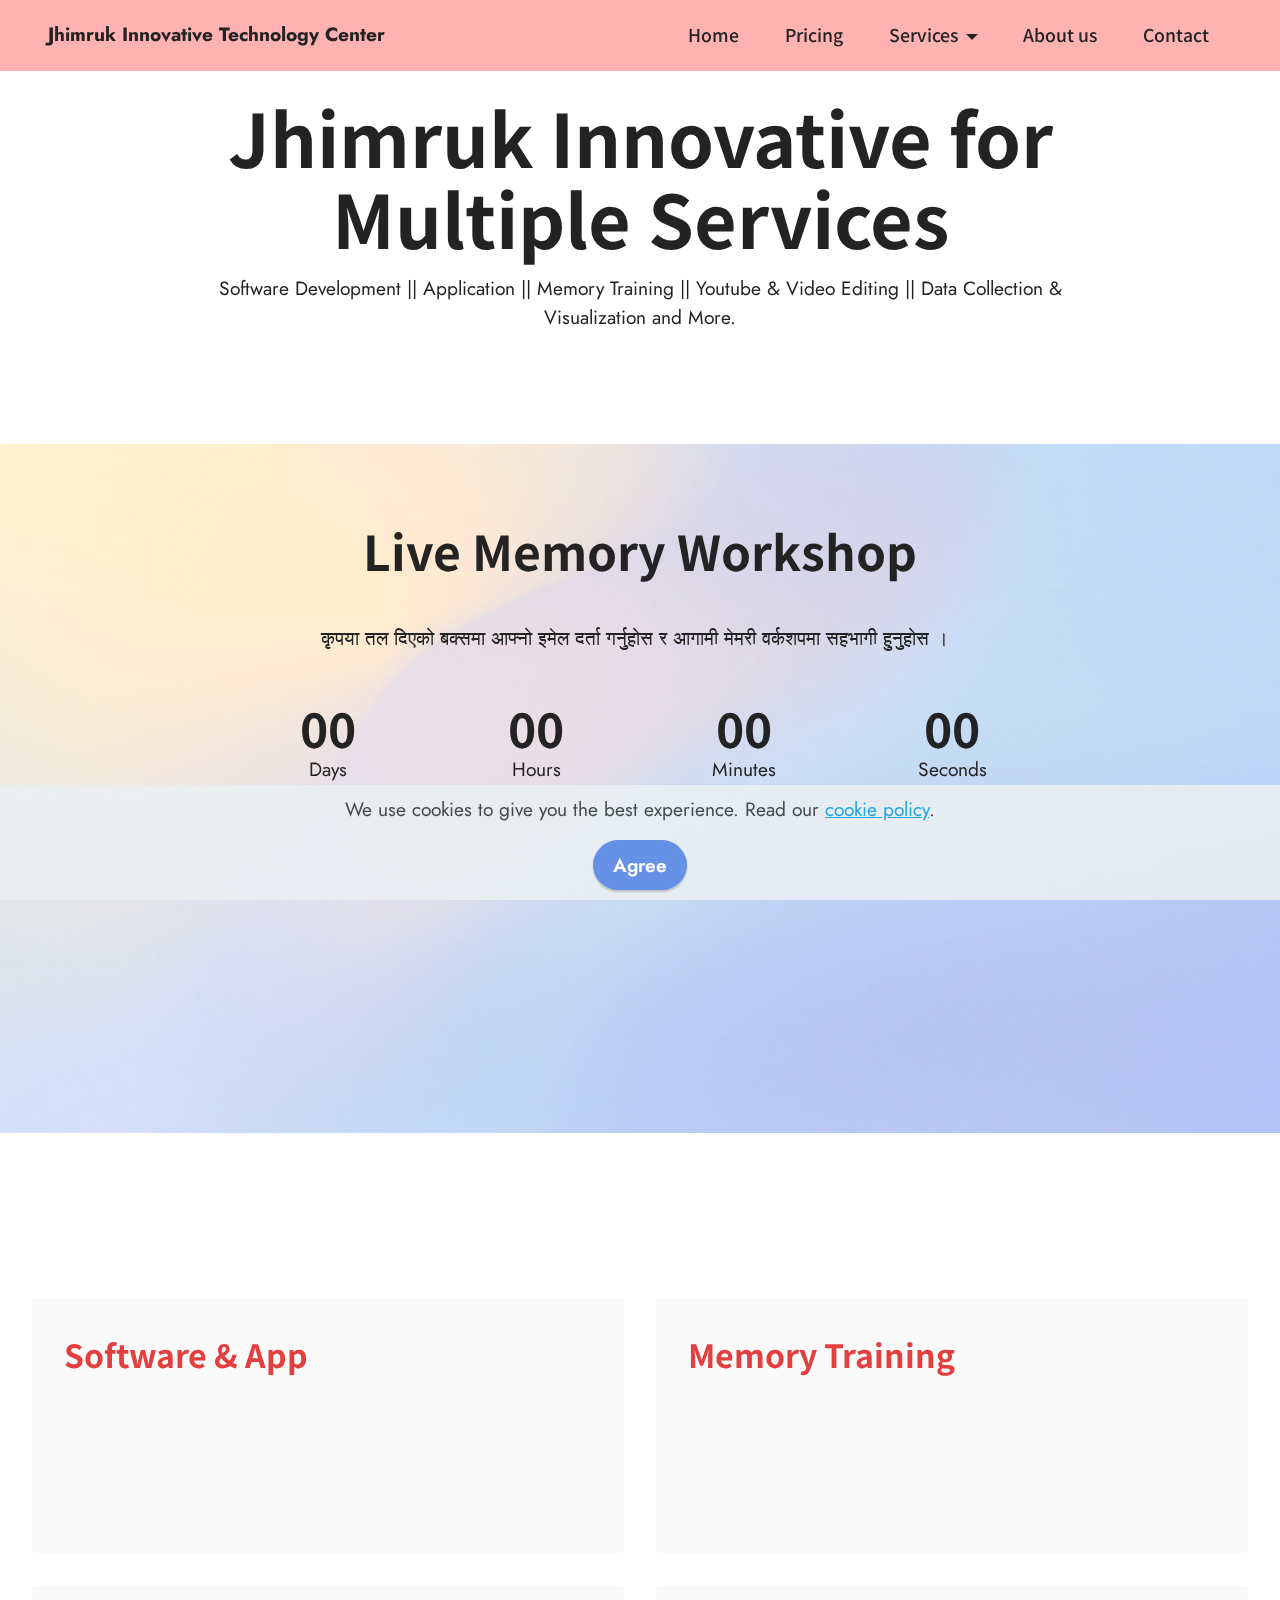
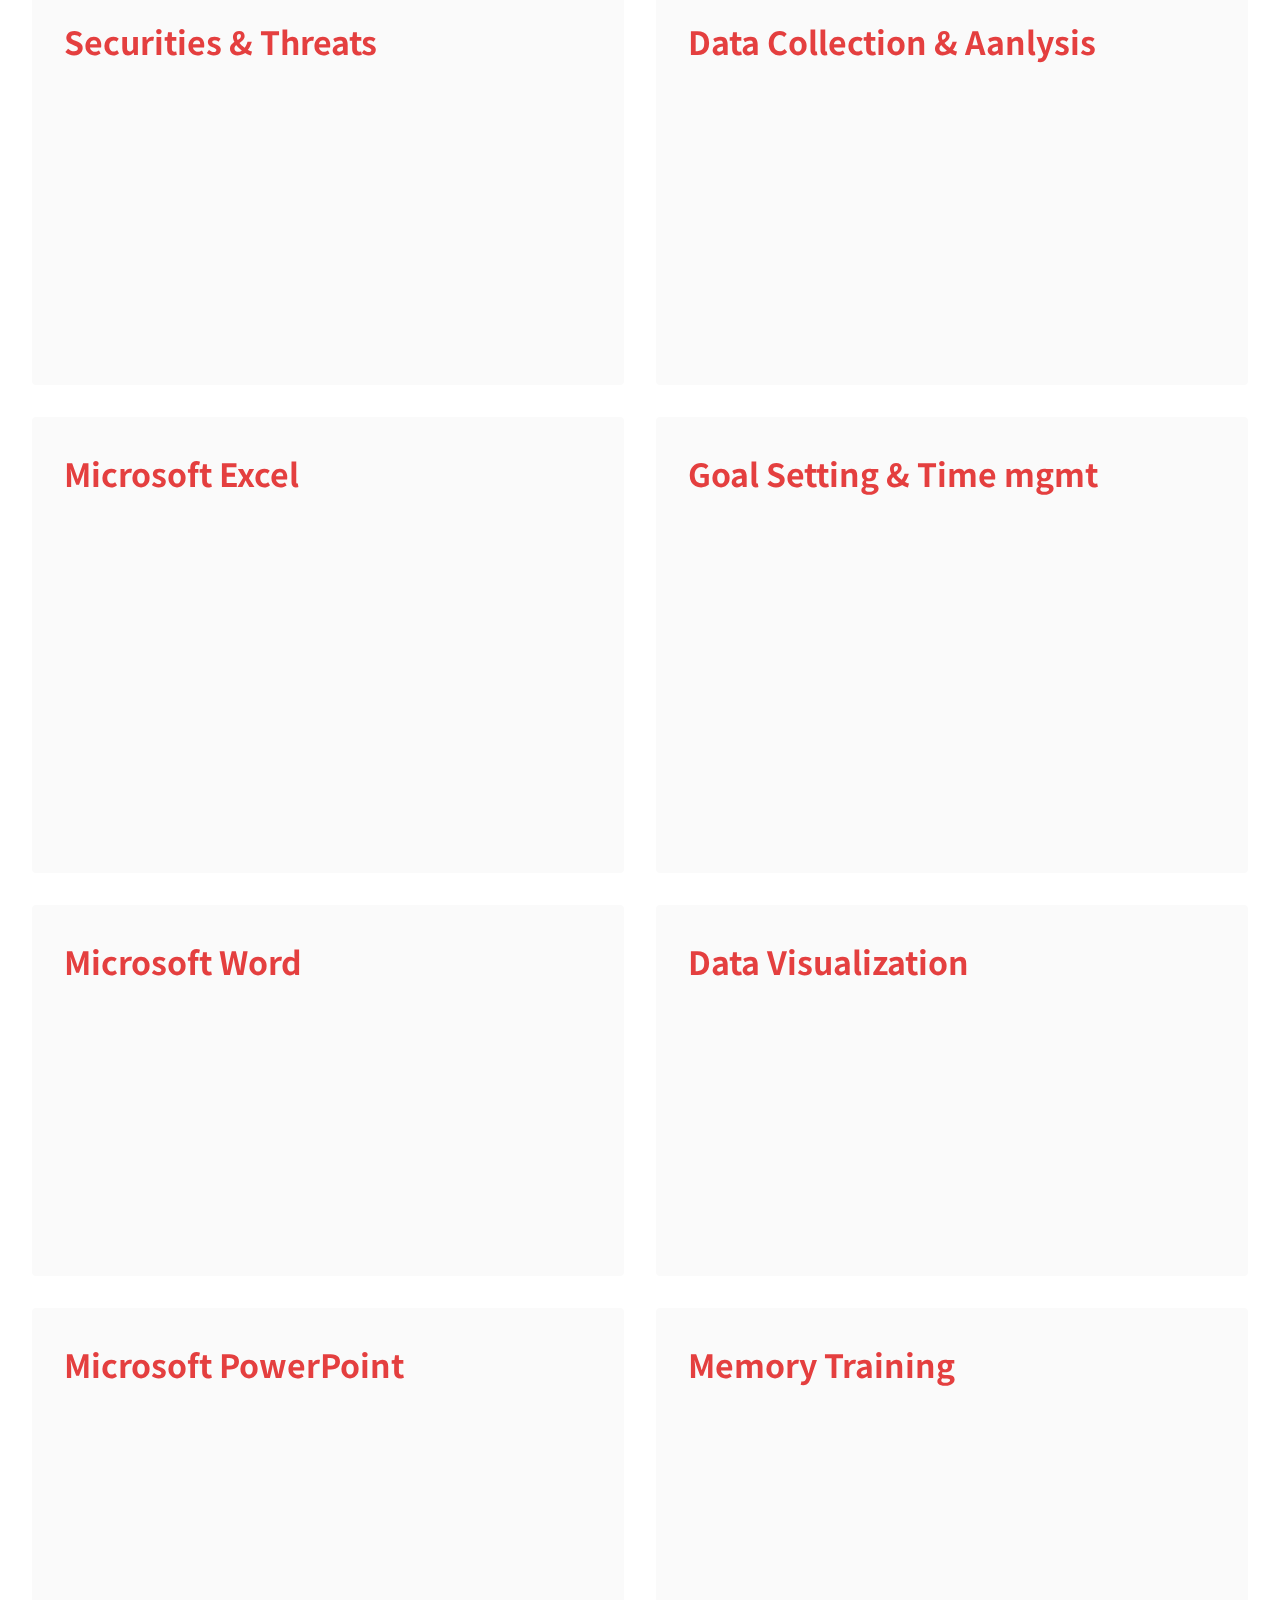
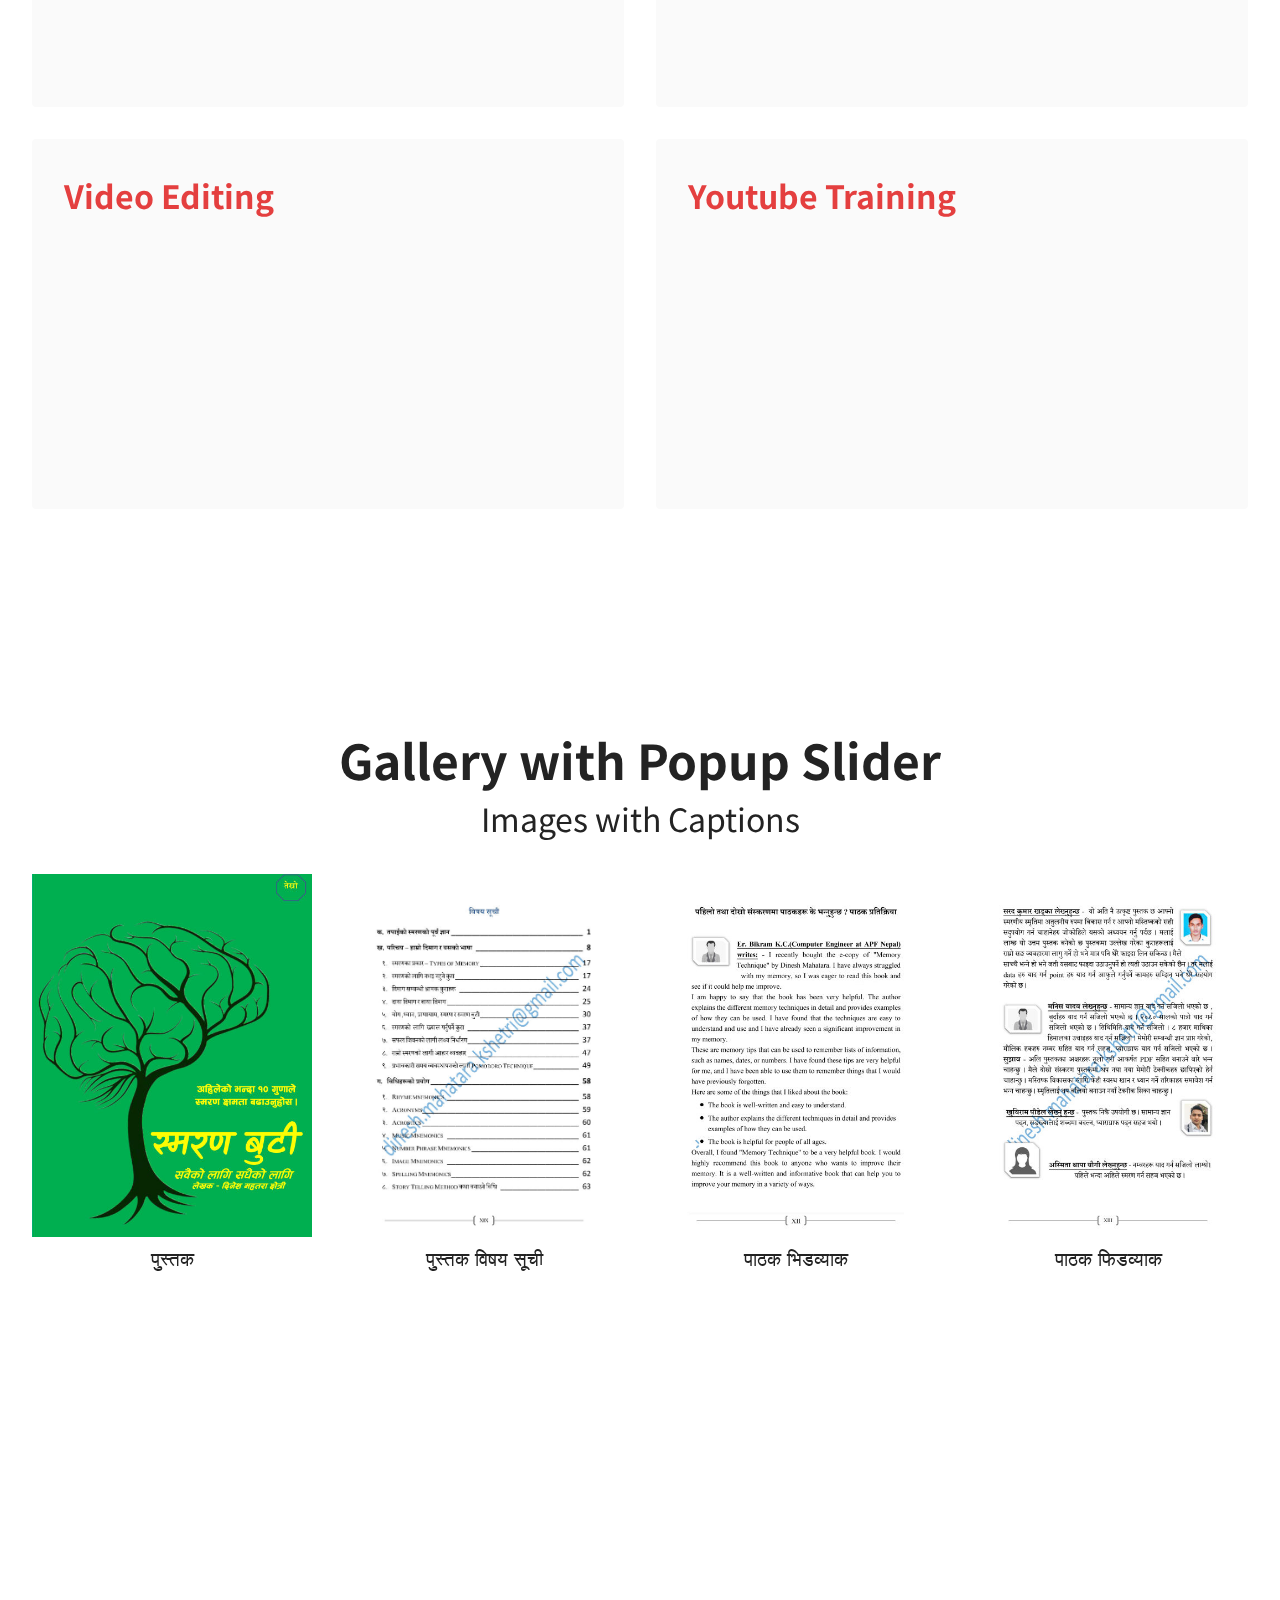
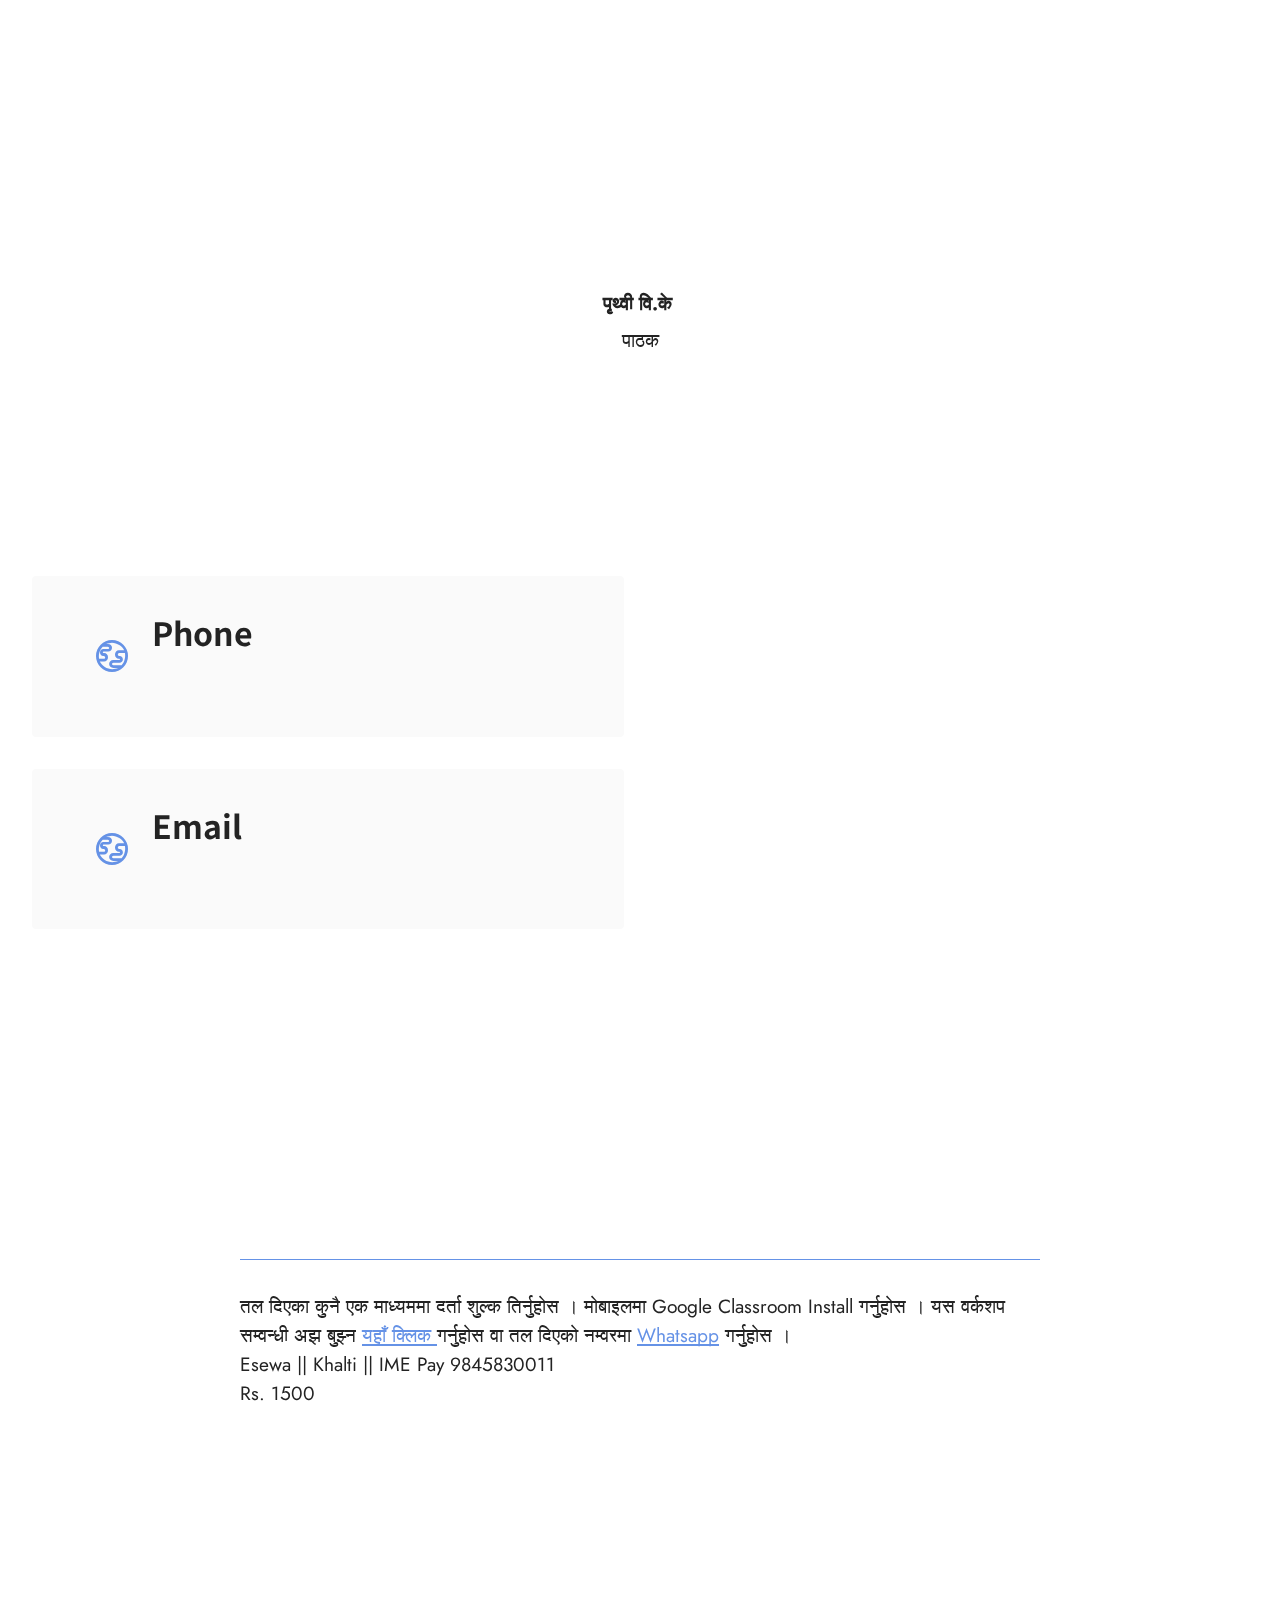
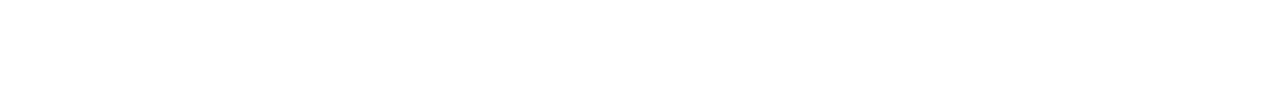
==== commit 7bbe037b: "Resolved merge conflicts" ====
--- a/index.html
+++ b/index.html
@@ -53,10 +53,10 @@
                 <ul class="navbar-nav nav-dropdown nav-right" data-app-modern-menu="true"><li class="nav-item"><a class="nav-link link text-black text-primary display-4" href="index.html">
                             Home</a></li><li class="nav-item"><a class="nav-link link text-black text-primary display-4" href="Pricing.html">
                             Pricing</a></li><li class="nav-item dropdown"><a class="nav-link link text-black dropdown-toggle display-4" href="#" data-toggle="dropdown-submenu" aria-expanded="false">
-                            Services</a><div class="dropdown-menu"><a class="text-black dropdown-item text-primary display-4" href="memoryTraining.html">Memory Training<br></a><a class="text-black dropdown-item text-primary display-4" href="groupsms.html" aria-expanded="false">Group SMS</a><a class="text-black dropdown-item text-primary display-4" href="GoogleService.html" aria-expanded="false">Google Services</a><div class="dropdown"><a class="text-black dropdown-item dropdown-toggle display-4" href="#" aria-expanded="false" data-toggle="dropdown-submenu">Events</a><div class="dropdown-menu dropdown-submenu"><a class="text-black dropdown-item text-primary display-4" href="Memory-Power-Workshop.html" aria-expanded="false">Memory Power</a><a class="text-black dropdown-item text-primary display-4" href="Youtube_and_video_Editing.html" aria-expanded="true">Youtube &amp; Video Editing<br></a><a class="text-black dropdown-item text-primary display-4" href="Social_Media_Security.html" aria-expanded="true">Security</a></div></div></div></li><li class="nav-item"><a class="nav-link link text-black text-primary display-4" href="Aboutus.html">
+                            Services</a><div class="dropdown-menu"><a class="text-black dropdown-item text-primary display-4" href="memoryTraining.html">Memory Training<br></a><a class="text-black dropdown-item text-primary display-4" href="groupsms.html" aria-expanded="false">Group SMS</a><a class="text-black dropdown-item text-primary display-4" href="GoogleService.html" aria-expanded="false">Google Services</a><div class="dropdown"><a class="text-black dropdown-item dropdown-toggle display-4" href="#" aria-expanded="false" data-toggle="dropdown-submenu">Events</a><div class="dropdown-menu dropdown-submenu"><a class="text-black dropdown-item text-primary display-4" href="Memory-Power-Workshop.html" aria-expanded="false">Memory Power</a><a class="text-black dropdown-item text-primary display-4" href="Youtube_and_video_Editing.html" aria-expanded="false">Youtube &amp; Video Editing<br></a><a class="text-black dropdown-item text-primary display-4" href="Social_Media_Security.html" aria-expanded="false">Security</a></div></div></div></li><li class="nav-item"><a class="nav-link link text-black text-primary display-4" href="Aboutus.html">
                             About us</a></li>
                     
-                    <li class="nav-item"><a class="nav-link link text-black text-primary display-4" href="ContactUs.html">Contact</a>
+                    <li class="nav-item"><a class="nav-link link text-black text-primary display-4" href="Contact_Us.html">Contact</a>
                     </li></ul>
                 
                 
@@ -65,7 +65,7 @@
     </nav>
 </section>
 
-<section class="engine"><a href="https://mobirise.info/a">online website builder</a></section><section class="header13 cid-uyfH8PyOTe mbr-fullscreen" id="header13-s">
+<section class="engine"><a href="https://mobirise.info/w">free html5 templates</a></section><section class="header13 cid-uyfH8PyOTe" data-bg-video="https://vimeo.com/428046504" id="header13-s">
 
     
 
@@ -76,16 +76,15 @@
             <div class="col-12 col-lg-9">
                 <h1 class="mbr-section-title mbr-fonts-style mb-3 display-1"><strong>Jhimruk Innovative for Multiple Services</strong></h1>
                 
-                <p class="mbr-text mbr-fonts-style mb-3 display-7">
-                    Jhimruk Innovative is a Tech. Services Providers establised since 2017 located in Jhimruk Rural Municipality.</p>
-                
-                
-            </div>
-        </div>
-    </div>
-</section>
-
-<section class="countdown2 cid-uygJfeHSlh mbr-fullscreen" id="countdown2-16">
+                <p class="mbr-text mbr-fonts-style mb-3 display-7">Software Development || Application || Memory Training || Youtube &amp; Video Editing || Data Collection &amp; Visualization and More.</p>
+                
+                
+            </div>
+        </div>
+    </div>
+</section>
+
+<section class="countdown2 cid-uygJfeHSlh" id="countdown2-16">
     
     <div class="mbr-overlay" style="opacity: 0.4; background-color: rgb(255, 255, 255);">
     </div>
@@ -106,7 +105,7 @@
         </div>
         <div class="row">
             <div class="col-lg-4 mx-auto mbr-form" data-form-type="formoid">
-                <form action="https://mobirise.eu/" method="POST" class="mbr-form form-with-styler" data-form-title="Form Name"><input type="hidden" name="email" data-form-email="true" value="uvHO5Voy9kX5xg2pzGDT4GPmwyKeYsZgA/Ec2F5iiSIzhs3C5mUo2m4KExa2eJOG+1QSGTeaMOlSWjOBnGY/530k7Q9rKtffzirsDzkVZsijc2vUFk3A7qKYKpBKPuV0">
+                <form action="https://mobirise.eu/" method="POST" class="mbr-form form-with-styler" data-form-title="Form Name"><input type="hidden" name="email" data-form-email="true" value="VrSYVkpEjPDmiK0auBYCCUpmKBJ4ARvaN7WMINfPoCxTST/YV3NGoHdgSOptc+LNMh+pTbEi+RNQRpjq0HpydHZBIsu8zH7qn9MJoNR+anzKJbVWCsEK72m+uav++laJ">
                     <div class="">
                         <div hidden="hidden" data-form-alert="" class="alert alert-success col-12">Thanks for filling out the form!</div>
                         <div hidden="hidden" data-form-alert-danger="" class="alert alert-danger col-12">Oops...! some problem!</div>
@@ -323,32 +322,32 @@
         </div>
         <div class="row mbr-gallery mt-4">
             <div class="col-12 col-md-6 col-lg-3 item gallery-image">
-                <div class="item-wrapper" data-toggle="modal" data-target="#uyvpfG6SYA-modal">
-                    <img class="w-100" src="assets/images/oneto-page-1-506x655.jpg" alt="image smaran buti" data-slide-to="0" data-target="#lb-uyvpfG6SYA">
+                <div class="item-wrapper" data-toggle="modal" data-target="#uyZwGa9QzS-modal">
+                    <img class="w-100" src="assets/images/oneto-page-1-506x655.jpg" alt="image smaran buti" data-slide-to="0" data-target="#lb-uyZwGa9QzS">
                     <div class="icon-wrapper">
                         <span class="mobi-mbri mobi-mbri-search mbr-iconfont mbr-iconfont-btn"></span>
                     </div>
                 </div>
                 <h6 class="mbr-item-subtitle mbr-fonts-style align-center mb-2 mt-2 display-7">पुस्तक</h6>
             </div><div class="col-12 col-md-6 col-lg-3 item gallery-image">
-                <div class="item-wrapper" data-toggle="modal" data-target="#uyvpfG6SYA-modal">
-                    <img class="w-100" src="assets/images/oneto-page-6-645x835.jpg" alt="" data-slide-to="1" data-target="#lb-uyvpfG6SYA">
+                <div class="item-wrapper" data-toggle="modal" data-target="#uyZwGa9QzS-modal">
+                    <img class="w-100" src="assets/images/oneto-page-6-645x835.jpg" alt="" data-slide-to="1" data-target="#lb-uyZwGa9QzS">
                     <div class="icon-wrapper">
                         <span class="mobi-mbri mobi-mbri-search mbr-iconfont mbr-iconfont-btn"></span>
                     </div>
                 </div>
                 <h6 class="mbr-item-subtitle mbr-fonts-style align-center mb-2 mt-2 display-7">पुस्तक विषय सूची</h6>
             </div><div class="col-12 col-md-6 col-lg-3 item gallery-image">
-                <div class="item-wrapper" data-toggle="modal" data-target="#uyvpfG6SYA-modal">
-                    <img class="w-100" src="assets/images/oneto-page-4-506x655.jpg" alt="" data-slide-to="2" data-target="#lb-uyvpfG6SYA">
+                <div class="item-wrapper" data-toggle="modal" data-target="#uyZwGa9QzS-modal">
+                    <img class="w-100" src="assets/images/oneto-page-4-506x655.jpg" alt="" data-slide-to="2" data-target="#lb-uyZwGa9QzS">
                     <div class="icon-wrapper">
                         <span class="mobi-mbri mobi-mbri-search mbr-iconfont mbr-iconfont-btn"></span>
                     </div>
                 </div>
                 <h6 class="mbr-item-subtitle mbr-fonts-style align-center mb-2 mt-2 display-7">पाठक भिडव्याक</h6>
             </div><div class="col-12 col-md-6 col-lg-3 item gallery-image">
-                <div class="item-wrapper" data-toggle="modal" data-target="#uyvpfG6SYA-modal">
-                    <img class="w-100" src="assets/images/oneto-page-5-506x655.jpg" alt="" data-slide-to="3" data-target="#lb-uyvpfG6SYA">
+                <div class="item-wrapper" data-toggle="modal" data-target="#uyZwGa9QzS-modal">
+                    <img class="w-100" src="assets/images/oneto-page-5-506x655.jpg" alt="" data-slide-to="3" data-target="#lb-uyZwGa9QzS">
                     <div class="icon-wrapper">
                         <span class="mobi-mbri mobi-mbri-search mbr-iconfont mbr-iconfont-btn"></span>
                     </div>
@@ -360,11 +359,11 @@
             
         </div>
 
-        <div class="modal mbr-slider" tabindex="-1" role="dialog" aria-hidden="true" id="uyvpfG6SYA-modal">
+        <div class="modal mbr-slider" tabindex="-1" role="dialog" aria-hidden="true" id="uyZwGa9QzS-modal">
             <div class="modal-dialog" role="document">
                 <div class="modal-content">
                     <div class="modal-body">
-                        <div class="carousel slide carousel-fade" id="lb-uyvpfG6SYA" data-ride="carousel" data-interval="4000">
+                        <div class="carousel slide carousel-fade" id="lb-uyZwGa9QzS" data-ride="carousel" data-interval="4000">
                             <div class="carousel-inner">
                                 <div class="carousel-item active">
                                     <img class="d-block w-100" src="assets/images/oneto-page-1-506x655.jpg" alt="">
@@ -380,18 +379,18 @@
                                 
                             </div>
                             <ol class="carousel-indicators">
-                                <li data-slide-to="0" class="active" data-target="#lb-uyvpfG6SYA"></li>
-                                <li data-slide-to="1" data-target="#lb-uyvpfG6SYA"></li>
-                                <li data-slide-to="2" data-target="#lb-uyvpfG6SYA"></li>
-                                <li data-slide-to="3" data-target="#lb-uyvpfG6SYA"></li>
+                                <li data-slide-to="0" class="active" data-target="#lb-uyZwGa9QzS"></li>
+                                <li data-slide-to="1" data-target="#lb-uyZwGa9QzS"></li>
+                                <li data-slide-to="2" data-target="#lb-uyZwGa9QzS"></li>
+                                <li data-slide-to="3" data-target="#lb-uyZwGa9QzS"></li>
                             </ol>
                             <a role="button" href="" class="close" data-dismiss="modal" aria-label="Close">
                             </a>
-                            <a class="carousel-control-prev carousel-control" role="button" data-slide="prev" href="#lb-uyvpfG6SYA">
+                            <a class="carousel-control-prev carousel-control" role="button" data-slide="prev" href="#lb-uyZwGa9QzS">
                                 <span class="mobi-mbri mobi-mbri-arrow-prev" aria-hidden="true"></span>
                                 <span class="sr-only">Previous</span>
                             </a>
-                            <a class="carousel-control-next carousel-control" role="button" data-slide="next" href="#lb-uyvpfG6SYA">
+                            <a class="carousel-control-next carousel-control" role="button" data-slide="next" href="#lb-uyZwGa9QzS">
                                 <span class="mobi-mbri mobi-mbri-arrow-next" aria-hidden="true"></span>
                                 <span class="sr-only">Next</span>
                             </a>
@@ -649,6 +648,8 @@
   <script src="assets/dropdown/js/navbar-dropdown.js"></script>
   <script src="assets/touchswipe/jquery.touch-swipe.min.js"></script>
   <script src="assets/viewportchecker/jquery.viewportchecker.js"></script>
+  <script src="assets/ytplayer/jquery.mb.ytplayer.min.js"></script>
+  <script src="assets/vimeoplayer/jquery.mb.vimeo_player.js"></script>
   <script src="assets/countdown/jquery.countdown.min.js"></script>
   <script src="assets/bootstrapcarouselswipe/bootstrap-carousel-swipe.js"></script>
   <script src="assets/mbr-testimonials-slider/mbr-testimonials-slider.js"></script>
--- a/assets/mobirise/css/mbr-additional.css
+++ b/assets/mobirise/css/mbr-additional.css
@@ -1098,7 +1098,8 @@
   }
 }
 .cid-uyfH8PyOTe {
-  background-image: url("../../../assets/images/background15.jpg");
+  padding-top: 6rem;
+  padding-bottom: 6rem;
 }
 .cid-uyfH8PyOTe .social-row .soc-item {
   display: inline-block;
@@ -1119,6 +1120,8 @@
   color: #ffffff;
 }
 .cid-uygJfeHSlh {
+  padding-top: 5rem;
+  padding-bottom: 5rem;
   background-image: url("../../../assets/images/background5.jpg");
 }
 .cid-uygJfeHSlh .number-wrap {
@@ -3552,87 +3555,41 @@
     left: -1rem;
   }
 }
-.cid-uygqDF1Xa8 {
-  padding-top: 9rem;
-  padding-bottom: 3rem;
+.cid-uygPXqLx86 {
+  padding-top: 7rem;
+  padding-bottom: 5rem;
   background-color: #fafafa;
 }
-.cid-uygqDF1Xa8 .mbr-text,
-.cid-uygqDF1Xa8 .mbr-section-btn {
+.cid-uygPXqLx86 .oldcost {
+  text-decoration: line-through;
+  color: #353535;
+}
+.cid-uygPXqLx86 .currentcost {
   color: #232323;
 }
+.cid-uygPXqLx86 .card-wrapper {
+  border-radius: 4px;
+  background: #ffffff;
+}
+@media (min-width: 992px) {
+  .cid-uygPXqLx86 .text-box {
+    padding: 2rem;
+    padding-right: 4rem;
+  }
+}
 @media (max-width: 991px) {
-  .cid-uygqDF1Xa8 .mbr-text,
-  .cid-uygqDF1Xa8 .mbr-section-btn {
-    text-align: center;
-  }
-}
-@media (max-width: 991px) {
-  .cid-uygqDF1Xa8 .mbr-text,
-  .cid-uygqDF1Xa8 .mbr-section-title {
-    text-align: center;
-  }
-}
-.cid-uygqDF1Xa8 a.btn {
-  height: 100%;
-  margin: 0;
-}
-.cid-uygqDF1Xa8 .mbr-section-btn {
-  display: flex;
-  margin-bottom: 1rem;
-  width: 100%;
-}
-.cid-uygqDF1Xa8 .mbr-section-btn .btn {
-  width: 100%;
-}
-@media (max-width: 991px) {
-  .cid-uygqDF1Xa8 .image-wrapper {
-    margin-bottom: 2rem;
-  }
-}
-.cid-uygqDF1Xa8 .justify-content-center {
-  align-items: center;
-}
-.cid-uygqFOO4tl {
-  padding-top: 90px;
-  padding-bottom: 90px;
-  background-color: #ffffff;
-}
-.cid-uygqFOO4tl .media-container-row {
-  justify-content: space-between;
-}
-.cid-uygqFOO4tl .text-content {
-  max-width: 50%;
-}
-.cid-uygqFOO4tl .mbr-iconfont-social {
-  margin: 0.5rem;
-  font-size: 32px;
-  display: flex;
-  border-radius: 50%;
-  text-align: center;
-  color: #6592e6;
-  border: 2px solid #6592e6;
-  justify-content: center;
-  align-content: center;
-  transition: all 0.3s;
-}
-.cid-uygqFOO4tl .mbr-iconfont-social:before {
-  padding: 0.6rem;
-}
-.cid-uygqFOO4tl .mbr-iconfont-social:hover {
-  background-color: #6592e6;
-  color: #ffffff;
-}
-@media (max-width: 768px) {
-  .cid-uygqFOO4tl .icons {
-    justify-content: center !important;
-  }
-  .cid-uygqFOO4tl .text-content * {
-    text-align: center;
-  }
-}
-.cid-uygqFOO4tl P {
-  text-align: left;
+  .cid-uygPXqLx86 .text-box {
+    padding: 2rem;
+  }
+}
+@media (max-width: 767px) {
+  .cid-uygPXqLx86 .text-box {
+    padding: 1rem;
+  }
+}
+.cid-uygPXqLx86 .image-wrapper img {
+  width: 100%;
+  object-fit: cover;
 }
 .cid-uyh5KQmOdT {
   padding-top: 2rem;
@@ -4046,41 +4003,10 @@
     left: -1rem;
   }
 }
-.cid-uygPXqLx86 {
-  padding-top: 7rem;
+.cid-uygTSolfRm {
+  padding-top: 8rem;
   padding-bottom: 5rem;
-  background-color: #fafafa;
-}
-.cid-uygPXqLx86 .oldcost {
-  text-decoration: line-through;
-  color: #353535;
-}
-.cid-uygPXqLx86 .currentcost {
-  color: #232323;
-}
-.cid-uygPXqLx86 .card-wrapper {
-  border-radius: 4px;
-  background: #ffffff;
-}
-@media (min-width: 992px) {
-  .cid-uygPXqLx86 .text-box {
-    padding: 2rem;
-    padding-right: 4rem;
-  }
-}
-@media (max-width: 991px) {
-  .cid-uygPXqLx86 .text-box {
-    padding: 2rem;
-  }
-}
-@media (max-width: 767px) {
-  .cid-uygPXqLx86 .text-box {
-    padding: 1rem;
-  }
-}
-.cid-uygPXqLx86 .image-wrapper img {
-  width: 100%;
-  object-fit: cover;
+  background-color: #ffffff;
 }
 .cid-uyh5KQmOdT {
   padding-top: 2rem;
@@ -4494,9 +4420,163 @@
     left: -1rem;
   }
 }
-.cid-uygTSolfRm {
-  padding-top: 8rem;
+.cid-uysFAiiKGU {
+  padding-top: 9rem;
+  padding-bottom: 2rem;
+  background-color: #ffffff;
+}
+.cid-uysFluRo2T {
+  padding-top: 5rem;
   padding-bottom: 5rem;
+  background: #fafafa;
+}
+.cid-uysFluRo2T .list-group-item {
+  background-color: transparent;
+  padding: .5rem 3.25rem;
+}
+.cid-uysFluRo2T .plan-body {
+  padding-bottom: 2rem;
+}
+.cid-uysFluRo2T .plan-header {
+  padding-top: 2rem;
+  padding-left: 1rem;
+  padding-right: 1rem;
+}
+.cid-uysFluRo2T .price {
+  color: #6592e6;
+}
+.cid-uysFluRo2T .plan {
+  word-break: break-word;
+  background-color: #ffffff;
+}
+.cid-uysFluRo2T .plan .list-group-item {
+  position: relative;
+  justify-content: center;
+  border: 0;
+}
+.cid-uysFluRo2T .plan .list-group-item::after {
+  position: absolute;
+  bottom: 1px;
+  left: 25%;
+  width: 50%;
+  height: 1px;
+  content: "";
+  background-color: rgba(0, 0, 0, 0.1);
+}
+.cid-uysFluRo2T .plan .list-group-item:last-child::after {
+  display: none;
+}
+@media (max-width: 991px) {
+  .cid-uysFluRo2T .plan {
+    margin-bottom: 2rem;
+  }
+}
+.cid-uysIWyTGTJ {
+  padding-top: 5rem;
+  padding-bottom: 5rem;
+  background-color: #ffffff;
+}
+.cid-uysIWyTGTJ .timeline-element {
+  position: relative;
+}
+.cid-uysIWyTGTJ .timelines-container {
+  display: flex;
+  flex-wrap: wrap;
+}
+.cid-uysIWyTGTJ .image-wrapper img {
+  width: 100%;
+  object-fit: cover;
+}
+.cid-uysIWyTGTJ .mbr-section-title,
+.cid-uysIWyTGTJ .mbr-section-subtitle,
+.cid-uysIWyTGTJ .timeline-date {
+  text-align: center;
+}
+.cid-uysIWyTGTJ .iconBackground {
+  position: absolute;
+  width: 20px;
+  height: 20px;
+  border-radius: 50%;
+  border: 2px solid #6592e6;
+  margin-left: -9px;
+}
+@media (max-width: 767px) {
+  .cid-uysIWyTGTJ .iconBackground {
+    left: 15px;
+    top: 30px;
+  }
+}
+@media (min-width: 768px) {
+  .cid-uysIWyTGTJ .iconBackground {
+    top: 70px;
+    left: 50%;
+  }
+}
+.cid-uysIWyTGTJ .row:after {
+  content: "";
+  position: absolute;
+  background-color: #6592e6;
+  width: 2px;
+}
+@media (max-width: 767px) {
+  .cid-uysIWyTGTJ .row:after {
+    height: calc(100% + 30px);
+    top: 50px;
+    left: 15px;
+  }
+}
+@media (min-width: 768px) {
+  .cid-uysIWyTGTJ .row:after {
+    height: calc(100% - 20px);
+    top: 90px;
+    left: 50%;
+  }
+}
+@media (max-width: 767px) {
+  .cid-uysIWyTGTJ .timeline-date-wrapper,
+  .cid-uysIWyTGTJ .timeline-text-wrapper,
+  .cid-uysIWyTGTJ .image-wrapper {
+    padding: 0rem;
+    padding-left: 2rem;
+  }
+  .cid-uysIWyTGTJ .mbr-timeline-date {
+    text-align: center !important;
+  }
+  .cid-uysIWyTGTJ .mbr-timeline-title {
+    text-align: center;
+    margin-top: 1rem;
+  }
+}
+@media (max-width: 991px) and (min-width: 768px) {
+  .cid-uysIWyTGTJ .timeline-date-wrapper,
+  .cid-uysIWyTGTJ .timeline-text-wrapper {
+    padding: 1rem;
+  }
+}
+@media (min-width: 992px) {
+  .cid-uysIWyTGTJ .timeline-date-wrapper,
+  .cid-uysIWyTGTJ .timeline-text-wrapper,
+  .cid-uysIWyTGTJ .image-wrapper {
+    padding: 2rem;
+  }
+}
+.cid-uysIWyTGTJ .mbr-text {
+  text-align: left;
+}
+.cid-uysOu4838Z {
+  padding-top: 5rem;
+  padding-bottom: 5rem;
+  background-color: #ffffff;
+}
+.cid-uysOu4838Z .line {
+  background-color: #6592e6;
+  align: center;
+  height: 2px;
+  margin: 0 auto;
+}
+.cid-uysOwbs0t3 {
+  padding-top: 3rem;
+  padding-bottom: 3rem;
   background-color: #ffffff;
 }
 .cid-uyh5KQmOdT {
@@ -4911,164 +4991,80 @@
     left: -1rem;
   }
 }
-.cid-uysFAiiKGU {
+.cid-uyvcXfLK6C {
   padding-top: 9rem;
-  padding-bottom: 2rem;
-  background-color: #ffffff;
-}
-.cid-uysFluRo2T {
-  padding-top: 5rem;
-  padding-bottom: 5rem;
-  background: #fafafa;
-}
-.cid-uysFluRo2T .list-group-item {
-  background-color: transparent;
-  padding: .5rem 3.25rem;
-}
-.cid-uysFluRo2T .plan-body {
-  padding-bottom: 2rem;
-}
-.cid-uysFluRo2T .plan-header {
-  padding-top: 2rem;
-  padding-left: 1rem;
-  padding-right: 1rem;
-}
-.cid-uysFluRo2T .price {
-  color: #6592e6;
-}
-.cid-uysFluRo2T .plan {
-  word-break: break-word;
-  background-color: #ffffff;
-}
-.cid-uysFluRo2T .plan .list-group-item {
-  position: relative;
-  justify-content: center;
-  border: 0;
-}
-.cid-uysFluRo2T .plan .list-group-item::after {
-  position: absolute;
-  bottom: 1px;
-  left: 25%;
-  width: 50%;
-  height: 1px;
-  content: "";
-  background-color: rgba(0, 0, 0, 0.1);
-}
-.cid-uysFluRo2T .plan .list-group-item:last-child::after {
-  display: none;
-}
-@media (max-width: 991px) {
-  .cid-uysFluRo2T .plan {
-    margin-bottom: 2rem;
-  }
-}
-.cid-uysIWyTGTJ {
-  padding-top: 5rem;
   padding-bottom: 5rem;
   background-color: #ffffff;
 }
-.cid-uysIWyTGTJ .timeline-element {
+.cid-uyvcXfLK6C .timelines-container {
+  display: flex;
+  flex-wrap: wrap;
+  flex-direction: column-reverse;
+}
+.cid-uyvcXfLK6C .timeline-element {
   position: relative;
 }
-.cid-uysIWyTGTJ .timelines-container {
-  display: flex;
-  flex-wrap: wrap;
-}
-.cid-uysIWyTGTJ .image-wrapper img {
+.cid-uyvcXfLK6C .image-wrapper img {
   width: 100%;
   object-fit: cover;
 }
-.cid-uysIWyTGTJ .mbr-section-title,
-.cid-uysIWyTGTJ .mbr-section-subtitle,
-.cid-uysIWyTGTJ .timeline-date {
-  text-align: center;
-}
-.cid-uysIWyTGTJ .iconBackground {
+.cid-uyvcXfLK6C .iconBackground {
   position: absolute;
+  left: 33.33%;
   width: 20px;
   height: 20px;
   border-radius: 50%;
   border: 2px solid #6592e6;
+  top: 30px;
   margin-left: -9px;
 }
+.cid-uyvcXfLK6C .separline:before {
+  top: 50px;
+  bottom: 0;
+  position: absolute;
+  content: "";
+  width: 2px;
+  background-color: #6592e6;
+  left: 33.33%;
+  height: calc(100% + 30px);
+}
 @media (max-width: 767px) {
-  .cid-uysIWyTGTJ .iconBackground {
-    left: 15px;
-    top: 30px;
+  .cid-uyvcXfLK6C .iconBackground {
+    left: 15px !important;
+  }
+  .cid-uyvcXfLK6C .separline:before {
+    left: 15px !important;
+  }
+}
+.cid-uyvcXfLK6C .mbr-section-title,
+.cid-uyvcXfLK6C .mbr-section-subtitle {
+  text-align: center;
+}
+@media (max-width: 767px) {
+  .cid-uyvcXfLK6C .time-line-date-content {
+    margin-left: 1rem;
+  }
+  .cid-uyvcXfLK6C .time-line-date-content .mbr-timeline-date {
+    text-align: center;
   }
 }
 @media (min-width: 768px) {
-  .cid-uysIWyTGTJ .iconBackground {
-    top: 70px;
-    left: 50%;
-  }
-}
-.cid-uysIWyTGTJ .row:after {
-  content: "";
-  position: absolute;
-  background-color: #6592e6;
-  width: 2px;
-}
-@media (max-width: 767px) {
-  .cid-uysIWyTGTJ .row:after {
-    height: calc(100% + 30px);
-    top: 50px;
-    left: 15px;
-  }
-}
-@media (min-width: 768px) {
-  .cid-uysIWyTGTJ .row:after {
-    height: calc(100% - 20px);
-    top: 90px;
-    left: 50%;
-  }
-}
-@media (max-width: 767px) {
-  .cid-uysIWyTGTJ .timeline-date-wrapper,
-  .cid-uysIWyTGTJ .timeline-text-wrapper,
-  .cid-uysIWyTGTJ .image-wrapper {
-    padding: 0rem;
-    padding-left: 2rem;
-  }
-  .cid-uysIWyTGTJ .mbr-timeline-date {
-    text-align: center !important;
-  }
-  .cid-uysIWyTGTJ .mbr-timeline-title {
-    text-align: center;
-    margin-top: 1rem;
-  }
-}
-@media (max-width: 991px) and (min-width: 768px) {
-  .cid-uysIWyTGTJ .timeline-date-wrapper,
-  .cid-uysIWyTGTJ .timeline-text-wrapper {
-    padding: 1rem;
-  }
-}
-@media (min-width: 992px) {
-  .cid-uysIWyTGTJ .timeline-date-wrapper,
-  .cid-uysIWyTGTJ .timeline-text-wrapper,
-  .cid-uysIWyTGTJ .image-wrapper {
-    padding: 2rem;
-  }
-}
-.cid-uysIWyTGTJ .mbr-text {
-  text-align: left;
-}
-.cid-uysOu4838Z {
-  padding-top: 5rem;
-  padding-bottom: 5rem;
-  background-color: #ffffff;
-}
-.cid-uysOu4838Z .line {
-  background-color: #6592e6;
-  align: center;
-  height: 2px;
-  margin: 0 auto;
-}
-.cid-uysOwbs0t3 {
-  padding-top: 3rem;
-  padding-bottom: 3rem;
-  background-color: #ffffff;
+  .cid-uyvcXfLK6C .time-line-date-content {
+    margin-right: 1rem;
+  }
+  .cid-uyvcXfLK6C .time-line-date-content .mbr-timeline-date {
+    text-align: right;
+  }
+}
+.cid-uyvcXfLK6C .timeline-text-content {
+  margin-left: 2rem;
+}
+.cid-uyvcXfLK6C .reverseTimeline {
+  display: flex;
+  flex-direction: column-reverse;
+}
+.cid-uyvcXfLK6C .mbr-timeline-date {
+  text-align: right;
 }
 .cid-uyh5KQmOdT {
   padding-top: 2rem;
@@ -5136,6 +5132,980 @@
   width: 100%;
 }
 .cid-uyh5KQmOdT .media-container-row .row-copirayt p {
+  width: 100%;
+}
+.cid-uyvjxh7g3b {
+  z-index: 1000;
+  width: 100%;
+}
+.cid-uyvjxh7g3b nav.navbar {
+  position: fixed;
+}
+.cid-uyvjxh7g3b .dropdown-item:before {
+  font-family: Moririse2 !important;
+  content: '\e966';
+  display: inline-block;
+  width: 0;
+  position: absolute;
+  left: 1rem;
+  top: 0.5rem;
+  margin-right: 0.5rem;
+  line-height: 1;
+  font-size: inherit;
+  vertical-align: middle;
+  text-align: center;
+  overflow: hidden;
+  transform: scale(0, 1);
+  transition: all 0.25s ease-in-out;
+}
+.cid-uyvjxh7g3b .dropdown-menu {
+  padding: 0;
+  border-radius: 4px;
+  box-shadow: 0 1px 3px 0 rgba(0, 0, 0, 0.1);
+}
+.cid-uyvjxh7g3b .dropdown-item {
+  border-bottom: 1px solid #e6e6e6;
+}
+.cid-uyvjxh7g3b .dropdown-item:hover,
+.cid-uyvjxh7g3b .dropdown-item:focus {
+  background: #6592e6 !important;
+  color: white !important;
+}
+.cid-uyvjxh7g3b .dropdown-item:first-child {
+  border-top-left-radius: 4px;
+  border-top-right-radius: 4px;
+}
+.cid-uyvjxh7g3b .dropdown-item:last-child {
+  border-bottom: none;
+  border-bottom-left-radius: 4px;
+  border-bottom-right-radius: 4px;
+}
+.cid-uyvjxh7g3b .nav-dropdown .link {
+  padding: 0 0.3em !important;
+  margin: .667em 1em !important;
+}
+.cid-uyvjxh7g3b .nav-dropdown .link.dropdown-toggle::after {
+  margin-left: 0.5rem;
+  margin-top: 0.2rem;
+}
+.cid-uyvjxh7g3b .nav-link {
+  position: relative;
+}
+.cid-uyvjxh7g3b .container {
+  display: flex;
+  margin: auto;
+}
+.cid-uyvjxh7g3b .iconfont-wrapper {
+  color: #000000 !important;
+  font-size: 1.5rem;
+  padding-right: .5rem;
+}
+.cid-uyvjxh7g3b .dropdown-menu,
+.cid-uyvjxh7g3b .navbar.opened {
+  background: #ff6666 !important;
+}
+.cid-uyvjxh7g3b .nav-item:focus,
+.cid-uyvjxh7g3b .nav-link:focus {
+  outline: none;
+}
+.cid-uyvjxh7g3b .dropdown .dropdown-menu .dropdown-item {
+  width: auto;
+  transition: all 0.25s ease-in-out;
+}
+.cid-uyvjxh7g3b .dropdown .dropdown-menu .dropdown-item::after {
+  right: 0.5rem;
+}
+.cid-uyvjxh7g3b .dropdown .dropdown-menu .dropdown-item .mbr-iconfont {
+  margin-right: .5rem;
+  vertical-align: sub;
+}
+.cid-uyvjxh7g3b .dropdown .dropdown-menu .dropdown-item .mbr-iconfont:before {
+  display: inline-block;
+  transform: scale(1, 1);
+  transition: all 0.25s ease-in-out;
+}
+.cid-uyvjxh7g3b .collapsed .dropdown-menu .dropdown-item:before {
+  display: none;
+}
+.cid-uyvjxh7g3b .collapsed .dropdown .dropdown-menu .dropdown-item {
+  padding: 0.235em 1.5em 0.235em 1.5em !important;
+  transition: none;
+  margin: 0 !important;
+}
+.cid-uyvjxh7g3b .navbar {
+  min-height: 70px;
+  transition: all .3s;
+  border-bottom: 1px solid transparent;
+  background: rgba(255, 102, 102, 0.5);
+}
+.cid-uyvjxh7g3b .navbar.opened {
+  transition: all .3s;
+}
+.cid-uyvjxh7g3b .navbar .dropdown-item {
+  padding: .5rem 1.8rem;
+}
+.cid-uyvjxh7g3b .navbar .navbar-logo img {
+  width: auto;
+}
+.cid-uyvjxh7g3b .navbar .navbar-collapse {
+  justify-content: flex-end;
+  z-index: 1;
+}
+.cid-uyvjxh7g3b .navbar.collapsed {
+  justify-content: center;
+}
+.cid-uyvjxh7g3b .navbar.collapsed .nav-item .nav-link::before {
+  display: none;
+}
+.cid-uyvjxh7g3b .navbar.collapsed.opened .dropdown-menu {
+  top: 0;
+}
+.cid-uyvjxh7g3b .navbar.collapsed .dropdown-menu .dropdown-submenu {
+  left: 0 !important;
+}
+.cid-uyvjxh7g3b .navbar.collapsed .dropdown-menu .dropdown-item:after {
+  right: auto;
+}
+.cid-uyvjxh7g3b .navbar.collapsed .dropdown-menu .dropdown-toggle[data-toggle="dropdown-submenu"]:after {
+  margin-left: 0.5rem;
+  margin-top: 0.2rem;
+  border-top: 0.35em solid;
+  border-right: 0.35em solid transparent;
+  border-left: 0.35em solid transparent;
+  border-bottom: 0;
+  top: 41%;
+}
+.cid-uyvjxh7g3b .navbar.collapsed ul.navbar-nav li {
+  margin: auto;
+}
+.cid-uyvjxh7g3b .navbar.collapsed .dropdown-menu .dropdown-item {
+  padding: .25rem 1.5rem;
+  text-align: center;
+}
+.cid-uyvjxh7g3b .navbar.collapsed .icons-menu {
+  padding-left: 0;
+  padding-right: 0;
+  padding-top: .5rem;
+  padding-bottom: .5rem;
+}
+@media (max-width: 991px) {
+  .cid-uyvjxh7g3b .navbar .nav-item .nav-link::before {
+    display: none;
+  }
+  .cid-uyvjxh7g3b .navbar.opened .dropdown-menu {
+    top: 0;
+  }
+  .cid-uyvjxh7g3b .navbar .dropdown-menu .dropdown-submenu {
+    left: 0 !important;
+  }
+  .cid-uyvjxh7g3b .navbar .dropdown-menu .dropdown-item:after {
+    right: auto;
+  }
+  .cid-uyvjxh7g3b .navbar .dropdown-menu .dropdown-toggle[data-toggle="dropdown-submenu"]:after {
+    margin-left: 0.5rem;
+    margin-top: 0.2rem;
+    border-top: 0.35em solid;
+    border-right: 0.35em solid transparent;
+    border-left: 0.35em solid transparent;
+    border-bottom: 0;
+    top: 40%;
+  }
+  .cid-uyvjxh7g3b .navbar .navbar-logo img {
+    height: 3rem !important;
+  }
+  .cid-uyvjxh7g3b .navbar ul.navbar-nav li {
+    margin: auto;
+  }
+  .cid-uyvjxh7g3b .navbar .dropdown-menu .dropdown-item {
+    padding: .25rem 1.5rem !important;
+    text-align: center;
+  }
+  .cid-uyvjxh7g3b .navbar .navbar-brand {
+    flex-shrink: initial;
+    flex-basis: auto;
+    word-break: break-word;
+    padding-right: 2rem;
+  }
+  .cid-uyvjxh7g3b .navbar .navbar-toggler {
+    flex-basis: auto;
+  }
+  .cid-uyvjxh7g3b .navbar .icons-menu {
+    padding-left: 0;
+    padding-top: .5rem;
+    padding-bottom: .5rem;
+  }
+}
+.cid-uyvjxh7g3b .navbar.navbar-short {
+  min-height: 60px;
+}
+.cid-uyvjxh7g3b .navbar.navbar-short .navbar-logo img {
+  height: 2.5rem !important;
+}
+.cid-uyvjxh7g3b .navbar.navbar-short .navbar-brand {
+  min-height: 60px;
+  padding: 0;
+}
+.cid-uyvjxh7g3b .navbar-brand {
+  min-height: 70px;
+  flex-shrink: 0;
+  align-items: center;
+  margin-right: 0;
+  padding: 0;
+  transition: all .3s;
+  word-break: break-word;
+  z-index: 1;
+}
+.cid-uyvjxh7g3b .navbar-brand .navbar-caption {
+  line-height: inherit !important;
+}
+.cid-uyvjxh7g3b .navbar-brand .navbar-logo a {
+  outline: none;
+}
+.cid-uyvjxh7g3b .dropdown-item.active,
+.cid-uyvjxh7g3b .dropdown-item:active {
+  background-color: transparent;
+}
+.cid-uyvjxh7g3b .navbar-expand-lg .navbar-nav .nav-link {
+  padding: 0;
+}
+.cid-uyvjxh7g3b .nav-dropdown .link.dropdown-toggle {
+  margin-right: 1.667em;
+}
+.cid-uyvjxh7g3b .nav-dropdown .link.dropdown-toggle[aria-expanded="true"] {
+  margin-right: 0;
+  padding: 0.667em 1.667em;
+}
+.cid-uyvjxh7g3b .navbar.navbar-expand-lg .dropdown .dropdown-menu {
+  background: #ff6666;
+}
+.cid-uyvjxh7g3b .navbar.navbar-expand-lg .dropdown .dropdown-menu .dropdown-submenu {
+  margin: 0;
+  left: 100%;
+}
+.cid-uyvjxh7g3b .navbar .dropdown.open > .dropdown-menu {
+  display: block;
+}
+.cid-uyvjxh7g3b ul.navbar-nav {
+  flex-wrap: wrap;
+}
+.cid-uyvjxh7g3b .navbar-buttons {
+  text-align: center;
+  min-width: 170px;
+}
+.cid-uyvjxh7g3b button.navbar-toggler {
+  outline: none;
+  width: 31px;
+  height: 20px;
+  cursor: pointer;
+  transition: all .2s;
+  position: relative;
+  align-self: center;
+}
+.cid-uyvjxh7g3b button.navbar-toggler .hamburger span {
+  position: absolute;
+  right: 0;
+  width: 30px;
+  height: 2px;
+  border-right: 5px;
+  background-color: #000000;
+}
+.cid-uyvjxh7g3b button.navbar-toggler .hamburger span:nth-child(1) {
+  top: 0;
+  transition: all .2s;
+}
+.cid-uyvjxh7g3b button.navbar-toggler .hamburger span:nth-child(2) {
+  top: 8px;
+  transition: all .15s;
+}
+.cid-uyvjxh7g3b button.navbar-toggler .hamburger span:nth-child(3) {
+  top: 8px;
+  transition: all .15s;
+}
+.cid-uyvjxh7g3b button.navbar-toggler .hamburger span:nth-child(4) {
+  top: 16px;
+  transition: all .2s;
+}
+.cid-uyvjxh7g3b nav.opened .hamburger span:nth-child(1) {
+  top: 8px;
+  width: 0;
+  opacity: 0;
+  right: 50%;
+  transition: all .2s;
+}
+.cid-uyvjxh7g3b nav.opened .hamburger span:nth-child(2) {
+  transform: rotate(45deg);
+  transition: all .25s;
+}
+.cid-uyvjxh7g3b nav.opened .hamburger span:nth-child(3) {
+  transform: rotate(-45deg);
+  transition: all .25s;
+}
+.cid-uyvjxh7g3b nav.opened .hamburger span:nth-child(4) {
+  top: 8px;
+  width: 0;
+  opacity: 0;
+  right: 50%;
+  transition: all .2s;
+}
+.cid-uyvjxh7g3b .navbar-dropdown {
+  padding: 0 1rem;
+  position: fixed;
+}
+.cid-uyvjxh7g3b a.nav-link {
+  display: flex;
+  align-items: center;
+  justify-content: center;
+}
+.cid-uyvjxh7g3b .icons-menu {
+  flex-wrap: nowrap;
+  display: flex;
+  justify-content: center;
+  padding-left: 1rem;
+  padding-right: 1rem;
+  padding-top: 0.3rem;
+  text-align: center;
+}
+@media screen and (-ms-high-contrast: active), (-ms-high-contrast: none) {
+  .cid-uyvjxh7g3b .navbar {
+    height: 70px;
+  }
+  .cid-uyvjxh7g3b .navbar.opened {
+    height: auto;
+  }
+  .cid-uyvjxh7g3b .nav-item .nav-link:hover::before {
+    width: 175%;
+    max-width: calc(100% + 2rem);
+    left: -1rem;
+  }
+}
+.cid-uyvjxhFAo1 {
+  padding-top: 9rem;
+  padding-bottom: 5rem;
+  background-color: #ffffff;
+}
+.cid-uyvjxhFAo1 .timelines-container {
+  display: flex;
+  flex-wrap: wrap;
+}
+.cid-uyvjxhFAo1 .timeline-element {
+  position: relative;
+}
+.cid-uyvjxhFAo1 .image-wrapper img {
+  width: 100%;
+  object-fit: cover;
+}
+.cid-uyvjxhFAo1 .iconBackground {
+  position: absolute;
+  left: 33.33%;
+  width: 20px;
+  height: 20px;
+  border-radius: 50%;
+  border: 2px solid #6592e6;
+  top: 30px;
+  margin-left: -9px;
+}
+.cid-uyvjxhFAo1 .separline:before {
+  top: 50px;
+  bottom: 0;
+  position: absolute;
+  content: "";
+  width: 2px;
+  background-color: #6592e6;
+  left: 33.33%;
+  height: calc(100% + 30px);
+}
+@media (max-width: 767px) {
+  .cid-uyvjxhFAo1 .iconBackground {
+    left: 15px !important;
+  }
+  .cid-uyvjxhFAo1 .separline:before {
+    left: 15px !important;
+  }
+}
+.cid-uyvjxhFAo1 .mbr-section-title,
+.cid-uyvjxhFAo1 .mbr-section-subtitle {
+  text-align: center;
+}
+@media (max-width: 767px) {
+  .cid-uyvjxhFAo1 .time-line-date-content {
+    margin-left: 1rem;
+  }
+  .cid-uyvjxhFAo1 .time-line-date-content .mbr-timeline-date {
+    text-align: center;
+  }
+}
+@media (min-width: 768px) {
+  .cid-uyvjxhFAo1 .time-line-date-content {
+    margin-right: 1rem;
+  }
+  .cid-uyvjxhFAo1 .time-line-date-content .mbr-timeline-date {
+    text-align: right;
+  }
+}
+.cid-uyvjxhFAo1 .timeline-text-content {
+  margin-left: 2rem;
+}
+.cid-uyvjxhFAo1 .reverseTimeline {
+  display: flex;
+  flex-direction: column-reverse;
+}
+.cid-uyvjxhFAo1 .mbr-timeline-date {
+  text-align: right;
+  color: #e43f3f;
+}
+.cid-uyvjxiNvdX {
+  padding-top: 2rem;
+  padding-bottom: 2rem;
+  background-color: #232323;
+}
+.cid-uyvjxiNvdX .row-links {
+  width: 100%;
+  justify-content: center;
+}
+.cid-uyvjxiNvdX .social-row {
+  width: 100%;
+  justify-content: center;
+}
+.cid-uyvjxiNvdX .media-container-row {
+  flex-direction: column;
+  justify-content: center;
+  align-items: center;
+}
+.cid-uyvjxiNvdX .media-container-row .foot-menu {
+  list-style: none;
+  display: flex;
+  justify-content: center;
+  flex-wrap: wrap;
+  padding: 0;
+  margin-bottom: 0;
+}
+.cid-uyvjxiNvdX .media-container-row .foot-menu li {
+  padding: 0 1rem 1rem 1rem;
+}
+.cid-uyvjxiNvdX .media-container-row .foot-menu li p {
+  margin: 0;
+}
+.cid-uyvjxiNvdX .media-container-row .social-list {
+  padding-left: 0;
+  margin-bottom: 0;
+  list-style: none;
+  display: flex;
+  flex-wrap: wrap;
+  justify-content: flex-end;
+}
+.cid-uyvjxiNvdX .media-container-row .social-list .mbr-iconfont-social {
+  font-size: 1.5rem;
+  color: #ffffff;
+}
+.cid-uyvjxiNvdX .media-container-row .social-list .soc-item {
+  margin: 0 .5rem;
+}
+.cid-uyvjxiNvdX .media-container-row .social-list a {
+  margin: 0;
+  opacity: .5;
+  transition: .2s linear;
+}
+.cid-uyvjxiNvdX .media-container-row .social-list a:hover {
+  opacity: 1;
+}
+@media (max-width: 767px) {
+  .cid-uyvjxiNvdX .media-container-row .social-list {
+    -webkit-justify-content: center;
+    justify-content: center;
+  }
+}
+.cid-uyvjxiNvdX .media-container-row .row-copirayt {
+  word-break: break-word;
+  width: 100%;
+}
+.cid-uyvjxiNvdX .media-container-row .row-copirayt p {
+  width: 100%;
+}
+.cid-uyvnP1EU9B {
+  z-index: 1000;
+  width: 100%;
+}
+.cid-uyvnP1EU9B nav.navbar {
+  position: fixed;
+}
+.cid-uyvnP1EU9B .dropdown-item:before {
+  font-family: Moririse2 !important;
+  content: '\e966';
+  display: inline-block;
+  width: 0;
+  position: absolute;
+  left: 1rem;
+  top: 0.5rem;
+  margin-right: 0.5rem;
+  line-height: 1;
+  font-size: inherit;
+  vertical-align: middle;
+  text-align: center;
+  overflow: hidden;
+  transform: scale(0, 1);
+  transition: all 0.25s ease-in-out;
+}
+.cid-uyvnP1EU9B .dropdown-menu {
+  padding: 0;
+  border-radius: 4px;
+  box-shadow: 0 1px 3px 0 rgba(0, 0, 0, 0.1);
+}
+.cid-uyvnP1EU9B .dropdown-item {
+  border-bottom: 1px solid #e6e6e6;
+}
+.cid-uyvnP1EU9B .dropdown-item:hover,
+.cid-uyvnP1EU9B .dropdown-item:focus {
+  background: #6592e6 !important;
+  color: white !important;
+}
+.cid-uyvnP1EU9B .dropdown-item:first-child {
+  border-top-left-radius: 4px;
+  border-top-right-radius: 4px;
+}
+.cid-uyvnP1EU9B .dropdown-item:last-child {
+  border-bottom: none;
+  border-bottom-left-radius: 4px;
+  border-bottom-right-radius: 4px;
+}
+.cid-uyvnP1EU9B .nav-dropdown .link {
+  padding: 0 0.3em !important;
+  margin: .667em 1em !important;
+}
+.cid-uyvnP1EU9B .nav-dropdown .link.dropdown-toggle::after {
+  margin-left: 0.5rem;
+  margin-top: 0.2rem;
+}
+.cid-uyvnP1EU9B .nav-link {
+  position: relative;
+}
+.cid-uyvnP1EU9B .container {
+  display: flex;
+  margin: auto;
+}
+.cid-uyvnP1EU9B .iconfont-wrapper {
+  color: #000000 !important;
+  font-size: 1.5rem;
+  padding-right: .5rem;
+}
+.cid-uyvnP1EU9B .dropdown-menu,
+.cid-uyvnP1EU9B .navbar.opened {
+  background: #ff6666 !important;
+}
+.cid-uyvnP1EU9B .nav-item:focus,
+.cid-uyvnP1EU9B .nav-link:focus {
+  outline: none;
+}
+.cid-uyvnP1EU9B .dropdown .dropdown-menu .dropdown-item {
+  width: auto;
+  transition: all 0.25s ease-in-out;
+}
+.cid-uyvnP1EU9B .dropdown .dropdown-menu .dropdown-item::after {
+  right: 0.5rem;
+}
+.cid-uyvnP1EU9B .dropdown .dropdown-menu .dropdown-item .mbr-iconfont {
+  margin-right: .5rem;
+  vertical-align: sub;
+}
+.cid-uyvnP1EU9B .dropdown .dropdown-menu .dropdown-item .mbr-iconfont:before {
+  display: inline-block;
+  transform: scale(1, 1);
+  transition: all 0.25s ease-in-out;
+}
+.cid-uyvnP1EU9B .collapsed .dropdown-menu .dropdown-item:before {
+  display: none;
+}
+.cid-uyvnP1EU9B .collapsed .dropdown .dropdown-menu .dropdown-item {
+  padding: 0.235em 1.5em 0.235em 1.5em !important;
+  transition: none;
+  margin: 0 !important;
+}
+.cid-uyvnP1EU9B .navbar {
+  min-height: 70px;
+  transition: all .3s;
+  border-bottom: 1px solid transparent;
+  background: rgba(255, 102, 102, 0.5);
+}
+.cid-uyvnP1EU9B .navbar.opened {
+  transition: all .3s;
+}
+.cid-uyvnP1EU9B .navbar .dropdown-item {
+  padding: .5rem 1.8rem;
+}
+.cid-uyvnP1EU9B .navbar .navbar-logo img {
+  width: auto;
+}
+.cid-uyvnP1EU9B .navbar .navbar-collapse {
+  justify-content: flex-end;
+  z-index: 1;
+}
+.cid-uyvnP1EU9B .navbar.collapsed {
+  justify-content: center;
+}
+.cid-uyvnP1EU9B .navbar.collapsed .nav-item .nav-link::before {
+  display: none;
+}
+.cid-uyvnP1EU9B .navbar.collapsed.opened .dropdown-menu {
+  top: 0;
+}
+.cid-uyvnP1EU9B .navbar.collapsed .dropdown-menu .dropdown-submenu {
+  left: 0 !important;
+}
+.cid-uyvnP1EU9B .navbar.collapsed .dropdown-menu .dropdown-item:after {
+  right: auto;
+}
+.cid-uyvnP1EU9B .navbar.collapsed .dropdown-menu .dropdown-toggle[data-toggle="dropdown-submenu"]:after {
+  margin-left: 0.5rem;
+  margin-top: 0.2rem;
+  border-top: 0.35em solid;
+  border-right: 0.35em solid transparent;
+  border-left: 0.35em solid transparent;
+  border-bottom: 0;
+  top: 41%;
+}
+.cid-uyvnP1EU9B .navbar.collapsed ul.navbar-nav li {
+  margin: auto;
+}
+.cid-uyvnP1EU9B .navbar.collapsed .dropdown-menu .dropdown-item {
+  padding: .25rem 1.5rem;
+  text-align: center;
+}
+.cid-uyvnP1EU9B .navbar.collapsed .icons-menu {
+  padding-left: 0;
+  padding-right: 0;
+  padding-top: .5rem;
+  padding-bottom: .5rem;
+}
+@media (max-width: 991px) {
+  .cid-uyvnP1EU9B .navbar .nav-item .nav-link::before {
+    display: none;
+  }
+  .cid-uyvnP1EU9B .navbar.opened .dropdown-menu {
+    top: 0;
+  }
+  .cid-uyvnP1EU9B .navbar .dropdown-menu .dropdown-submenu {
+    left: 0 !important;
+  }
+  .cid-uyvnP1EU9B .navbar .dropdown-menu .dropdown-item:after {
+    right: auto;
+  }
+  .cid-uyvnP1EU9B .navbar .dropdown-menu .dropdown-toggle[data-toggle="dropdown-submenu"]:after {
+    margin-left: 0.5rem;
+    margin-top: 0.2rem;
+    border-top: 0.35em solid;
+    border-right: 0.35em solid transparent;
+    border-left: 0.35em solid transparent;
+    border-bottom: 0;
+    top: 40%;
+  }
+  .cid-uyvnP1EU9B .navbar .navbar-logo img {
+    height: 3rem !important;
+  }
+  .cid-uyvnP1EU9B .navbar ul.navbar-nav li {
+    margin: auto;
+  }
+  .cid-uyvnP1EU9B .navbar .dropdown-menu .dropdown-item {
+    padding: .25rem 1.5rem !important;
+    text-align: center;
+  }
+  .cid-uyvnP1EU9B .navbar .navbar-brand {
+    flex-shrink: initial;
+    flex-basis: auto;
+    word-break: break-word;
+    padding-right: 2rem;
+  }
+  .cid-uyvnP1EU9B .navbar .navbar-toggler {
+    flex-basis: auto;
+  }
+  .cid-uyvnP1EU9B .navbar .icons-menu {
+    padding-left: 0;
+    padding-top: .5rem;
+    padding-bottom: .5rem;
+  }
+}
+.cid-uyvnP1EU9B .navbar.navbar-short {
+  min-height: 60px;
+}
+.cid-uyvnP1EU9B .navbar.navbar-short .navbar-logo img {
+  height: 2.5rem !important;
+}
+.cid-uyvnP1EU9B .navbar.navbar-short .navbar-brand {
+  min-height: 60px;
+  padding: 0;
+}
+.cid-uyvnP1EU9B .navbar-brand {
+  min-height: 70px;
+  flex-shrink: 0;
+  align-items: center;
+  margin-right: 0;
+  padding: 0;
+  transition: all .3s;
+  word-break: break-word;
+  z-index: 1;
+}
+.cid-uyvnP1EU9B .navbar-brand .navbar-caption {
+  line-height: inherit !important;
+}
+.cid-uyvnP1EU9B .navbar-brand .navbar-logo a {
+  outline: none;
+}
+.cid-uyvnP1EU9B .dropdown-item.active,
+.cid-uyvnP1EU9B .dropdown-item:active {
+  background-color: transparent;
+}
+.cid-uyvnP1EU9B .navbar-expand-lg .navbar-nav .nav-link {
+  padding: 0;
+}
+.cid-uyvnP1EU9B .nav-dropdown .link.dropdown-toggle {
+  margin-right: 1.667em;
+}
+.cid-uyvnP1EU9B .nav-dropdown .link.dropdown-toggle[aria-expanded="true"] {
+  margin-right: 0;
+  padding: 0.667em 1.667em;
+}
+.cid-uyvnP1EU9B .navbar.navbar-expand-lg .dropdown .dropdown-menu {
+  background: #ff6666;
+}
+.cid-uyvnP1EU9B .navbar.navbar-expand-lg .dropdown .dropdown-menu .dropdown-submenu {
+  margin: 0;
+  left: 100%;
+}
+.cid-uyvnP1EU9B .navbar .dropdown.open > .dropdown-menu {
+  display: block;
+}
+.cid-uyvnP1EU9B ul.navbar-nav {
+  flex-wrap: wrap;
+}
+.cid-uyvnP1EU9B .navbar-buttons {
+  text-align: center;
+  min-width: 170px;
+}
+.cid-uyvnP1EU9B button.navbar-toggler {
+  outline: none;
+  width: 31px;
+  height: 20px;
+  cursor: pointer;
+  transition: all .2s;
+  position: relative;
+  align-self: center;
+}
+.cid-uyvnP1EU9B button.navbar-toggler .hamburger span {
+  position: absolute;
+  right: 0;
+  width: 30px;
+  height: 2px;
+  border-right: 5px;
+  background-color: #000000;
+}
+.cid-uyvnP1EU9B button.navbar-toggler .hamburger span:nth-child(1) {
+  top: 0;
+  transition: all .2s;
+}
+.cid-uyvnP1EU9B button.navbar-toggler .hamburger span:nth-child(2) {
+  top: 8px;
+  transition: all .15s;
+}
+.cid-uyvnP1EU9B button.navbar-toggler .hamburger span:nth-child(3) {
+  top: 8px;
+  transition: all .15s;
+}
+.cid-uyvnP1EU9B button.navbar-toggler .hamburger span:nth-child(4) {
+  top: 16px;
+  transition: all .2s;
+}
+.cid-uyvnP1EU9B nav.opened .hamburger span:nth-child(1) {
+  top: 8px;
+  width: 0;
+  opacity: 0;
+  right: 50%;
+  transition: all .2s;
+}
+.cid-uyvnP1EU9B nav.opened .hamburger span:nth-child(2) {
+  transform: rotate(45deg);
+  transition: all .25s;
+}
+.cid-uyvnP1EU9B nav.opened .hamburger span:nth-child(3) {
+  transform: rotate(-45deg);
+  transition: all .25s;
+}
+.cid-uyvnP1EU9B nav.opened .hamburger span:nth-child(4) {
+  top: 8px;
+  width: 0;
+  opacity: 0;
+  right: 50%;
+  transition: all .2s;
+}
+.cid-uyvnP1EU9B .navbar-dropdown {
+  padding: 0 1rem;
+  position: fixed;
+}
+.cid-uyvnP1EU9B a.nav-link {
+  display: flex;
+  align-items: center;
+  justify-content: center;
+}
+.cid-uyvnP1EU9B .icons-menu {
+  flex-wrap: nowrap;
+  display: flex;
+  justify-content: center;
+  padding-left: 1rem;
+  padding-right: 1rem;
+  padding-top: 0.3rem;
+  text-align: center;
+}
+@media screen and (-ms-high-contrast: active), (-ms-high-contrast: none) {
+  .cid-uyvnP1EU9B .navbar {
+    height: 70px;
+  }
+  .cid-uyvnP1EU9B .navbar.opened {
+    height: auto;
+  }
+  .cid-uyvnP1EU9B .nav-item .nav-link:hover::before {
+    width: 175%;
+    max-width: calc(100% + 2rem);
+    left: -1rem;
+  }
+}
+.cid-uyvnP2S9OH {
+  padding-top: 9rem;
+  padding-bottom: 5rem;
+  background-color: #ffffff;
+}
+.cid-uyvnP2S9OH .timelines-container {
+  display: flex;
+  flex-wrap: wrap;
+}
+.cid-uyvnP2S9OH .timeline-element {
+  position: relative;
+}
+.cid-uyvnP2S9OH .image-wrapper img {
+  width: 100%;
+  object-fit: cover;
+}
+.cid-uyvnP2S9OH .iconBackground {
+  position: absolute;
+  left: 33.33%;
+  width: 20px;
+  height: 20px;
+  border-radius: 50%;
+  border: 2px solid #6592e6;
+  top: 30px;
+  margin-left: -9px;
+}
+.cid-uyvnP2S9OH .separline:before {
+  top: 50px;
+  bottom: 0;
+  position: absolute;
+  content: "";
+  width: 2px;
+  background-color: #6592e6;
+  left: 33.33%;
+  height: calc(100% + 30px);
+}
+@media (max-width: 767px) {
+  .cid-uyvnP2S9OH .iconBackground {
+    left: 15px !important;
+  }
+  .cid-uyvnP2S9OH .separline:before {
+    left: 15px !important;
+  }
+}
+.cid-uyvnP2S9OH .mbr-section-title,
+.cid-uyvnP2S9OH .mbr-section-subtitle {
+  text-align: center;
+}
+@media (max-width: 767px) {
+  .cid-uyvnP2S9OH .time-line-date-content {
+    margin-left: 1rem;
+  }
+  .cid-uyvnP2S9OH .time-line-date-content .mbr-timeline-date {
+    text-align: center;
+  }
+}
+@media (min-width: 768px) {
+  .cid-uyvnP2S9OH .time-line-date-content {
+    margin-right: 1rem;
+  }
+  .cid-uyvnP2S9OH .time-line-date-content .mbr-timeline-date {
+    text-align: right;
+  }
+}
+.cid-uyvnP2S9OH .timeline-text-content {
+  margin-left: 2rem;
+}
+.cid-uyvnP2S9OH .reverseTimeline {
+  display: flex;
+  flex-direction: column-reverse;
+}
+.cid-uyvnP2S9OH .mbr-timeline-date {
+  text-align: right;
+  color: #e43f3f;
+}
+.cid-uyvnP4XgwA {
+  padding-top: 2rem;
+  padding-bottom: 2rem;
+  background-color: #232323;
+}
+.cid-uyvnP4XgwA .row-links {
+  width: 100%;
+  justify-content: center;
+}
+.cid-uyvnP4XgwA .social-row {
+  width: 100%;
+  justify-content: center;
+}
+.cid-uyvnP4XgwA .media-container-row {
+  flex-direction: column;
+  justify-content: center;
+  align-items: center;
+}
+.cid-uyvnP4XgwA .media-container-row .foot-menu {
+  list-style: none;
+  display: flex;
+  justify-content: center;
+  flex-wrap: wrap;
+  padding: 0;
+  margin-bottom: 0;
+}
+.cid-uyvnP4XgwA .media-container-row .foot-menu li {
+  padding: 0 1rem 1rem 1rem;
+}
+.cid-uyvnP4XgwA .media-container-row .foot-menu li p {
+  margin: 0;
+}
+.cid-uyvnP4XgwA .media-container-row .social-list {
+  padding-left: 0;
+  margin-bottom: 0;
+  list-style: none;
+  display: flex;
+  flex-wrap: wrap;
+  justify-content: flex-end;
+}
+.cid-uyvnP4XgwA .media-container-row .social-list .mbr-iconfont-social {
+  font-size: 1.5rem;
+  color: #ffffff;
+}
+.cid-uyvnP4XgwA .media-container-row .social-list .soc-item {
+  margin: 0 .5rem;
+}
+.cid-uyvnP4XgwA .media-container-row .social-list a {
+  margin: 0;
+  opacity: .5;
+  transition: .2s linear;
+}
+.cid-uyvnP4XgwA .media-container-row .social-list a:hover {
+  opacity: 1;
+}
+@media (max-width: 767px) {
+  .cid-uyvnP4XgwA .media-container-row .social-list {
+    -webkit-justify-content: center;
+    justify-content: center;
+  }
+}
+.cid-uyvnP4XgwA .media-container-row .row-copirayt {
+  word-break: break-word;
+  width: 100%;
+}
+.cid-uyvnP4XgwA .media-container-row .row-copirayt p {
   width: 100%;
 }
 .cid-uyfbjprLx3 {
@@ -5482,80 +6452,87 @@
     left: -1rem;
   }
 }
-.cid-uyvcXfLK6C {
+.cid-uygqDF1Xa8 {
   padding-top: 9rem;
-  padding-bottom: 5rem;
+  padding-bottom: 3rem;
+  background-color: #fafafa;
+}
+.cid-uygqDF1Xa8 .mbr-text,
+.cid-uygqDF1Xa8 .mbr-section-btn {
+  color: #232323;
+}
+@media (max-width: 991px) {
+  .cid-uygqDF1Xa8 .mbr-text,
+  .cid-uygqDF1Xa8 .mbr-section-btn {
+    text-align: center;
+  }
+}
+@media (max-width: 991px) {
+  .cid-uygqDF1Xa8 .mbr-text,
+  .cid-uygqDF1Xa8 .mbr-section-title {
+    text-align: center;
+  }
+}
+.cid-uygqDF1Xa8 a.btn {
+  height: 100%;
+  margin: 0;
+}
+.cid-uygqDF1Xa8 .mbr-section-btn {
+  display: flex;
+  margin-bottom: 1rem;
+  width: 100%;
+}
+.cid-uygqDF1Xa8 .mbr-section-btn .btn {
+  width: 100%;
+}
+@media (max-width: 991px) {
+  .cid-uygqDF1Xa8 .image-wrapper {
+    margin-bottom: 2rem;
+  }
+}
+.cid-uygqDF1Xa8 .justify-content-center {
+  align-items: center;
+}
+.cid-uygqFOO4tl {
+  padding-top: 90px;
+  padding-bottom: 90px;
   background-color: #ffffff;
 }
-.cid-uyvcXfLK6C .timelines-container {
-  display: flex;
-  flex-wrap: wrap;
-  flex-direction: column-reverse;
-}
-.cid-uyvcXfLK6C .timeline-element {
-  position: relative;
-}
-.cid-uyvcXfLK6C .image-wrapper img {
-  width: 100%;
-  object-fit: cover;
-}
-.cid-uyvcXfLK6C .iconBackground {
-  position: absolute;
-  left: 33.33%;
-  width: 20px;
-  height: 20px;
+.cid-uygqFOO4tl .media-container-row {
+  justify-content: space-between;
+}
+.cid-uygqFOO4tl .text-content {
+  max-width: 50%;
+}
+.cid-uygqFOO4tl .mbr-iconfont-social {
+  margin: 0.5rem;
+  font-size: 32px;
+  display: flex;
   border-radius: 50%;
+  text-align: center;
+  color: #6592e6;
   border: 2px solid #6592e6;
-  top: 30px;
-  margin-left: -9px;
-}
-.cid-uyvcXfLK6C .separline:before {
-  top: 50px;
-  bottom: 0;
-  position: absolute;
-  content: "";
-  width: 2px;
+  justify-content: center;
+  align-content: center;
+  transition: all 0.3s;
+}
+.cid-uygqFOO4tl .mbr-iconfont-social:before {
+  padding: 0.6rem;
+}
+.cid-uygqFOO4tl .mbr-iconfont-social:hover {
   background-color: #6592e6;
-  left: 33.33%;
-  height: calc(100% + 30px);
-}
-@media (max-width: 767px) {
-  .cid-uyvcXfLK6C .iconBackground {
-    left: 15px !important;
-  }
-  .cid-uyvcXfLK6C .separline:before {
-    left: 15px !important;
-  }
-}
-.cid-uyvcXfLK6C .mbr-section-title,
-.cid-uyvcXfLK6C .mbr-section-subtitle {
-  text-align: center;
-}
-@media (max-width: 767px) {
-  .cid-uyvcXfLK6C .time-line-date-content {
-    margin-left: 1rem;
-  }
-  .cid-uyvcXfLK6C .time-line-date-content .mbr-timeline-date {
+  color: #ffffff;
+}
+@media (max-width: 768px) {
+  .cid-uygqFOO4tl .icons {
+    justify-content: center !important;
+  }
+  .cid-uygqFOO4tl .text-content * {
     text-align: center;
   }
 }
-@media (min-width: 768px) {
-  .cid-uyvcXfLK6C .time-line-date-content {
-    margin-right: 1rem;
-  }
-  .cid-uyvcXfLK6C .time-line-date-content .mbr-timeline-date {
-    text-align: right;
-  }
-}
-.cid-uyvcXfLK6C .timeline-text-content {
-  margin-left: 2rem;
-}
-.cid-uyvcXfLK6C .reverseTimeline {
-  display: flex;
-  flex-direction: column-reverse;
-}
-.cid-uyvcXfLK6C .mbr-timeline-date {
-  text-align: right;
+.cid-uygqFOO4tl P {
+  text-align: left;
 }
 .cid-uyh5KQmOdT {
   padding-top: 2rem;
@@ -5625,977 +6602,3 @@
 .cid-uyh5KQmOdT .media-container-row .row-copirayt p {
   width: 100%;
 }
-.cid-uyvjxh7g3b {
-  z-index: 1000;
-  width: 100%;
-}
-.cid-uyvjxh7g3b nav.navbar {
-  position: fixed;
-}
-.cid-uyvjxh7g3b .dropdown-item:before {
-  font-family: Moririse2 !important;
-  content: '\e966';
-  display: inline-block;
-  width: 0;
-  position: absolute;
-  left: 1rem;
-  top: 0.5rem;
-  margin-right: 0.5rem;
-  line-height: 1;
-  font-size: inherit;
-  vertical-align: middle;
-  text-align: center;
-  overflow: hidden;
-  transform: scale(0, 1);
-  transition: all 0.25s ease-in-out;
-}
-.cid-uyvjxh7g3b .dropdown-menu {
-  padding: 0;
-  border-radius: 4px;
-  box-shadow: 0 1px 3px 0 rgba(0, 0, 0, 0.1);
-}
-.cid-uyvjxh7g3b .dropdown-item {
-  border-bottom: 1px solid #e6e6e6;
-}
-.cid-uyvjxh7g3b .dropdown-item:hover,
-.cid-uyvjxh7g3b .dropdown-item:focus {
-  background: #6592e6 !important;
-  color: white !important;
-}
-.cid-uyvjxh7g3b .dropdown-item:first-child {
-  border-top-left-radius: 4px;
-  border-top-right-radius: 4px;
-}
-.cid-uyvjxh7g3b .dropdown-item:last-child {
-  border-bottom: none;
-  border-bottom-left-radius: 4px;
-  border-bottom-right-radius: 4px;
-}
-.cid-uyvjxh7g3b .nav-dropdown .link {
-  padding: 0 0.3em !important;
-  margin: .667em 1em !important;
-}
-.cid-uyvjxh7g3b .nav-dropdown .link.dropdown-toggle::after {
-  margin-left: 0.5rem;
-  margin-top: 0.2rem;
-}
-.cid-uyvjxh7g3b .nav-link {
-  position: relative;
-}
-.cid-uyvjxh7g3b .container {
-  display: flex;
-  margin: auto;
-}
-.cid-uyvjxh7g3b .iconfont-wrapper {
-  color: #000000 !important;
-  font-size: 1.5rem;
-  padding-right: .5rem;
-}
-.cid-uyvjxh7g3b .dropdown-menu,
-.cid-uyvjxh7g3b .navbar.opened {
-  background: #ff6666 !important;
-}
-.cid-uyvjxh7g3b .nav-item:focus,
-.cid-uyvjxh7g3b .nav-link:focus {
-  outline: none;
-}
-.cid-uyvjxh7g3b .dropdown .dropdown-menu .dropdown-item {
-  width: auto;
-  transition: all 0.25s ease-in-out;
-}
-.cid-uyvjxh7g3b .dropdown .dropdown-menu .dropdown-item::after {
-  right: 0.5rem;
-}
-.cid-uyvjxh7g3b .dropdown .dropdown-menu .dropdown-item .mbr-iconfont {
-  margin-right: .5rem;
-  vertical-align: sub;
-}
-.cid-uyvjxh7g3b .dropdown .dropdown-menu .dropdown-item .mbr-iconfont:before {
-  display: inline-block;
-  transform: scale(1, 1);
-  transition: all 0.25s ease-in-out;
-}
-.cid-uyvjxh7g3b .collapsed .dropdown-menu .dropdown-item:before {
-  display: none;
-}
-.cid-uyvjxh7g3b .collapsed .dropdown .dropdown-menu .dropdown-item {
-  padding: 0.235em 1.5em 0.235em 1.5em !important;
-  transition: none;
-  margin: 0 !important;
-}
-.cid-uyvjxh7g3b .navbar {
-  min-height: 70px;
-  transition: all .3s;
-  border-bottom: 1px solid transparent;
-  background: rgba(255, 102, 102, 0.5);
-}
-.cid-uyvjxh7g3b .navbar.opened {
-  transition: all .3s;
-}
-.cid-uyvjxh7g3b .navbar .dropdown-item {
-  padding: .5rem 1.8rem;
-}
-.cid-uyvjxh7g3b .navbar .navbar-logo img {
-  width: auto;
-}
-.cid-uyvjxh7g3b .navbar .navbar-collapse {
-  justify-content: flex-end;
-  z-index: 1;
-}
-.cid-uyvjxh7g3b .navbar.collapsed {
-  justify-content: center;
-}
-.cid-uyvjxh7g3b .navbar.collapsed .nav-item .nav-link::before {
-  display: none;
-}
-.cid-uyvjxh7g3b .navbar.collapsed.opened .dropdown-menu {
-  top: 0;
-}
-.cid-uyvjxh7g3b .navbar.collapsed .dropdown-menu .dropdown-submenu {
-  left: 0 !important;
-}
-.cid-uyvjxh7g3b .navbar.collapsed .dropdown-menu .dropdown-item:after {
-  right: auto;
-}
-.cid-uyvjxh7g3b .navbar.collapsed .dropdown-menu .dropdown-toggle[data-toggle="dropdown-submenu"]:after {
-  margin-left: 0.5rem;
-  margin-top: 0.2rem;
-  border-top: 0.35em solid;
-  border-right: 0.35em solid transparent;
-  border-left: 0.35em solid transparent;
-  border-bottom: 0;
-  top: 41%;
-}
-.cid-uyvjxh7g3b .navbar.collapsed ul.navbar-nav li {
-  margin: auto;
-}
-.cid-uyvjxh7g3b .navbar.collapsed .dropdown-menu .dropdown-item {
-  padding: .25rem 1.5rem;
-  text-align: center;
-}
-.cid-uyvjxh7g3b .navbar.collapsed .icons-menu {
-  padding-left: 0;
-  padding-right: 0;
-  padding-top: .5rem;
-  padding-bottom: .5rem;
-}
-@media (max-width: 991px) {
-  .cid-uyvjxh7g3b .navbar .nav-item .nav-link::before {
-    display: none;
-  }
-  .cid-uyvjxh7g3b .navbar.opened .dropdown-menu {
-    top: 0;
-  }
-  .cid-uyvjxh7g3b .navbar .dropdown-menu .dropdown-submenu {
-    left: 0 !important;
-  }
-  .cid-uyvjxh7g3b .navbar .dropdown-menu .dropdown-item:after {
-    right: auto;
-  }
-  .cid-uyvjxh7g3b .navbar .dropdown-menu .dropdown-toggle[data-toggle="dropdown-submenu"]:after {
-    margin-left: 0.5rem;
-    margin-top: 0.2rem;
-    border-top: 0.35em solid;
-    border-right: 0.35em solid transparent;
-    border-left: 0.35em solid transparent;
-    border-bottom: 0;
-    top: 40%;
-  }
-  .cid-uyvjxh7g3b .navbar .navbar-logo img {
-    height: 3rem !important;
-  }
-  .cid-uyvjxh7g3b .navbar ul.navbar-nav li {
-    margin: auto;
-  }
-  .cid-uyvjxh7g3b .navbar .dropdown-menu .dropdown-item {
-    padding: .25rem 1.5rem !important;
-    text-align: center;
-  }
-  .cid-uyvjxh7g3b .navbar .navbar-brand {
-    flex-shrink: initial;
-    flex-basis: auto;
-    word-break: break-word;
-    padding-right: 2rem;
-  }
-  .cid-uyvjxh7g3b .navbar .navbar-toggler {
-    flex-basis: auto;
-  }
-  .cid-uyvjxh7g3b .navbar .icons-menu {
-    padding-left: 0;
-    padding-top: .5rem;
-    padding-bottom: .5rem;
-  }
-}
-.cid-uyvjxh7g3b .navbar.navbar-short {
-  min-height: 60px;
-}
-.cid-uyvjxh7g3b .navbar.navbar-short .navbar-logo img {
-  height: 2.5rem !important;
-}
-.cid-uyvjxh7g3b .navbar.navbar-short .navbar-brand {
-  min-height: 60px;
-  padding: 0;
-}
-.cid-uyvjxh7g3b .navbar-brand {
-  min-height: 70px;
-  flex-shrink: 0;
-  align-items: center;
-  margin-right: 0;
-  padding: 0;
-  transition: all .3s;
-  word-break: break-word;
-  z-index: 1;
-}
-.cid-uyvjxh7g3b .navbar-brand .navbar-caption {
-  line-height: inherit !important;
-}
-.cid-uyvjxh7g3b .navbar-brand .navbar-logo a {
-  outline: none;
-}
-.cid-uyvjxh7g3b .dropdown-item.active,
-.cid-uyvjxh7g3b .dropdown-item:active {
-  background-color: transparent;
-}
-.cid-uyvjxh7g3b .navbar-expand-lg .navbar-nav .nav-link {
-  padding: 0;
-}
-.cid-uyvjxh7g3b .nav-dropdown .link.dropdown-toggle {
-  margin-right: 1.667em;
-}
-.cid-uyvjxh7g3b .nav-dropdown .link.dropdown-toggle[aria-expanded="true"] {
-  margin-right: 0;
-  padding: 0.667em 1.667em;
-}
-.cid-uyvjxh7g3b .navbar.navbar-expand-lg .dropdown .dropdown-menu {
-  background: #ff6666;
-}
-.cid-uyvjxh7g3b .navbar.navbar-expand-lg .dropdown .dropdown-menu .dropdown-submenu {
-  margin: 0;
-  left: 100%;
-}
-.cid-uyvjxh7g3b .navbar .dropdown.open > .dropdown-menu {
-  display: block;
-}
-.cid-uyvjxh7g3b ul.navbar-nav {
-  flex-wrap: wrap;
-}
-.cid-uyvjxh7g3b .navbar-buttons {
-  text-align: center;
-  min-width: 170px;
-}
-.cid-uyvjxh7g3b button.navbar-toggler {
-  outline: none;
-  width: 31px;
-  height: 20px;
-  cursor: pointer;
-  transition: all .2s;
-  position: relative;
-  align-self: center;
-}
-.cid-uyvjxh7g3b button.navbar-toggler .hamburger span {
-  position: absolute;
-  right: 0;
-  width: 30px;
-  height: 2px;
-  border-right: 5px;
-  background-color: #000000;
-}
-.cid-uyvjxh7g3b button.navbar-toggler .hamburger span:nth-child(1) {
-  top: 0;
-  transition: all .2s;
-}
-.cid-uyvjxh7g3b button.navbar-toggler .hamburger span:nth-child(2) {
-  top: 8px;
-  transition: all .15s;
-}
-.cid-uyvjxh7g3b button.navbar-toggler .hamburger span:nth-child(3) {
-  top: 8px;
-  transition: all .15s;
-}
-.cid-uyvjxh7g3b button.navbar-toggler .hamburger span:nth-child(4) {
-  top: 16px;
-  transition: all .2s;
-}
-.cid-uyvjxh7g3b nav.opened .hamburger span:nth-child(1) {
-  top: 8px;
-  width: 0;
-  opacity: 0;
-  right: 50%;
-  transition: all .2s;
-}
-.cid-uyvjxh7g3b nav.opened .hamburger span:nth-child(2) {
-  transform: rotate(45deg);
-  transition: all .25s;
-}
-.cid-uyvjxh7g3b nav.opened .hamburger span:nth-child(3) {
-  transform: rotate(-45deg);
-  transition: all .25s;
-}
-.cid-uyvjxh7g3b nav.opened .hamburger span:nth-child(4) {
-  top: 8px;
-  width: 0;
-  opacity: 0;
-  right: 50%;
-  transition: all .2s;
-}
-.cid-uyvjxh7g3b .navbar-dropdown {
-  padding: 0 1rem;
-  position: fixed;
-}
-.cid-uyvjxh7g3b a.nav-link {
-  display: flex;
-  align-items: center;
-  justify-content: center;
-}
-.cid-uyvjxh7g3b .icons-menu {
-  flex-wrap: nowrap;
-  display: flex;
-  justify-content: center;
-  padding-left: 1rem;
-  padding-right: 1rem;
-  padding-top: 0.3rem;
-  text-align: center;
-}
-@media screen and (-ms-high-contrast: active), (-ms-high-contrast: none) {
-  .cid-uyvjxh7g3b .navbar {
-    height: 70px;
-  }
-  .cid-uyvjxh7g3b .navbar.opened {
-    height: auto;
-  }
-  .cid-uyvjxh7g3b .nav-item .nav-link:hover::before {
-    width: 175%;
-    max-width: calc(100% + 2rem);
-    left: -1rem;
-  }
-}
-.cid-uyvjxhFAo1 {
-  padding-top: 9rem;
-  padding-bottom: 5rem;
-  background-color: #ffffff;
-}
-.cid-uyvjxhFAo1 .timelines-container {
-  display: flex;
-  flex-wrap: wrap;
-}
-.cid-uyvjxhFAo1 .timeline-element {
-  position: relative;
-}
-.cid-uyvjxhFAo1 .image-wrapper img {
-  width: 100%;
-  object-fit: cover;
-}
-.cid-uyvjxhFAo1 .iconBackground {
-  position: absolute;
-  left: 33.33%;
-  width: 20px;
-  height: 20px;
-  border-radius: 50%;
-  border: 2px solid #6592e6;
-  top: 30px;
-  margin-left: -9px;
-}
-.cid-uyvjxhFAo1 .separline:before {
-  top: 50px;
-  bottom: 0;
-  position: absolute;
-  content: "";
-  width: 2px;
-  background-color: #6592e6;
-  left: 33.33%;
-  height: calc(100% + 30px);
-}
-@media (max-width: 767px) {
-  .cid-uyvjxhFAo1 .iconBackground {
-    left: 15px !important;
-  }
-  .cid-uyvjxhFAo1 .separline:before {
-    left: 15px !important;
-  }
-}
-.cid-uyvjxhFAo1 .mbr-section-title,
-.cid-uyvjxhFAo1 .mbr-section-subtitle {
-  text-align: center;
-}
-@media (max-width: 767px) {
-  .cid-uyvjxhFAo1 .time-line-date-content {
-    margin-left: 1rem;
-  }
-  .cid-uyvjxhFAo1 .time-line-date-content .mbr-timeline-date {
-    text-align: center;
-  }
-}
-@media (min-width: 768px) {
-  .cid-uyvjxhFAo1 .time-line-date-content {
-    margin-right: 1rem;
-  }
-  .cid-uyvjxhFAo1 .time-line-date-content .mbr-timeline-date {
-    text-align: right;
-  }
-}
-.cid-uyvjxhFAo1 .timeline-text-content {
-  margin-left: 2rem;
-}
-.cid-uyvjxhFAo1 .reverseTimeline {
-  display: flex;
-  flex-direction: column-reverse;
-}
-.cid-uyvjxhFAo1 .mbr-timeline-date {
-  text-align: right;
-  color: #e43f3f;
-}
-.cid-uyvjxiNvdX {
-  padding-top: 2rem;
-  padding-bottom: 2rem;
-  background-color: #232323;
-}
-.cid-uyvjxiNvdX .row-links {
-  width: 100%;
-  justify-content: center;
-}
-.cid-uyvjxiNvdX .social-row {
-  width: 100%;
-  justify-content: center;
-}
-.cid-uyvjxiNvdX .media-container-row {
-  flex-direction: column;
-  justify-content: center;
-  align-items: center;
-}
-.cid-uyvjxiNvdX .media-container-row .foot-menu {
-  list-style: none;
-  display: flex;
-  justify-content: center;
-  flex-wrap: wrap;
-  padding: 0;
-  margin-bottom: 0;
-}
-.cid-uyvjxiNvdX .media-container-row .foot-menu li {
-  padding: 0 1rem 1rem 1rem;
-}
-.cid-uyvjxiNvdX .media-container-row .foot-menu li p {
-  margin: 0;
-}
-.cid-uyvjxiNvdX .media-container-row .social-list {
-  padding-left: 0;
-  margin-bottom: 0;
-  list-style: none;
-  display: flex;
-  flex-wrap: wrap;
-  justify-content: flex-end;
-}
-.cid-uyvjxiNvdX .media-container-row .social-list .mbr-iconfont-social {
-  font-size: 1.5rem;
-  color: #ffffff;
-}
-.cid-uyvjxiNvdX .media-container-row .social-list .soc-item {
-  margin: 0 .5rem;
-}
-.cid-uyvjxiNvdX .media-container-row .social-list a {
-  margin: 0;
-  opacity: .5;
-  transition: .2s linear;
-}
-.cid-uyvjxiNvdX .media-container-row .social-list a:hover {
-  opacity: 1;
-}
-@media (max-width: 767px) {
-  .cid-uyvjxiNvdX .media-container-row .social-list {
-    -webkit-justify-content: center;
-    justify-content: center;
-  }
-}
-.cid-uyvjxiNvdX .media-container-row .row-copirayt {
-  word-break: break-word;
-  width: 100%;
-}
-.cid-uyvjxiNvdX .media-container-row .row-copirayt p {
-  width: 100%;
-}
-.cid-uyvnP1EU9B {
-  z-index: 1000;
-  width: 100%;
-}
-.cid-uyvnP1EU9B nav.navbar {
-  position: fixed;
-}
-.cid-uyvnP1EU9B .dropdown-item:before {
-  font-family: Moririse2 !important;
-  content: '\e966';
-  display: inline-block;
-  width: 0;
-  position: absolute;
-  left: 1rem;
-  top: 0.5rem;
-  margin-right: 0.5rem;
-  line-height: 1;
-  font-size: inherit;
-  vertical-align: middle;
-  text-align: center;
-  overflow: hidden;
-  transform: scale(0, 1);
-  transition: all 0.25s ease-in-out;
-}
-.cid-uyvnP1EU9B .dropdown-menu {
-  padding: 0;
-  border-radius: 4px;
-  box-shadow: 0 1px 3px 0 rgba(0, 0, 0, 0.1);
-}
-.cid-uyvnP1EU9B .dropdown-item {
-  border-bottom: 1px solid #e6e6e6;
-}
-.cid-uyvnP1EU9B .dropdown-item:hover,
-.cid-uyvnP1EU9B .dropdown-item:focus {
-  background: #6592e6 !important;
-  color: white !important;
-}
-.cid-uyvnP1EU9B .dropdown-item:first-child {
-  border-top-left-radius: 4px;
-  border-top-right-radius: 4px;
-}
-.cid-uyvnP1EU9B .dropdown-item:last-child {
-  border-bottom: none;
-  border-bottom-left-radius: 4px;
-  border-bottom-right-radius: 4px;
-}
-.cid-uyvnP1EU9B .nav-dropdown .link {
-  padding: 0 0.3em !important;
-  margin: .667em 1em !important;
-}
-.cid-uyvnP1EU9B .nav-dropdown .link.dropdown-toggle::after {
-  margin-left: 0.5rem;
-  margin-top: 0.2rem;
-}
-.cid-uyvnP1EU9B .nav-link {
-  position: relative;
-}
-.cid-uyvnP1EU9B .container {
-  display: flex;
-  margin: auto;
-}
-.cid-uyvnP1EU9B .iconfont-wrapper {
-  color: #000000 !important;
-  font-size: 1.5rem;
-  padding-right: .5rem;
-}
-.cid-uyvnP1EU9B .dropdown-menu,
-.cid-uyvnP1EU9B .navbar.opened {
-  background: #ff6666 !important;
-}
-.cid-uyvnP1EU9B .nav-item:focus,
-.cid-uyvnP1EU9B .nav-link:focus {
-  outline: none;
-}
-.cid-uyvnP1EU9B .dropdown .dropdown-menu .dropdown-item {
-  width: auto;
-  transition: all 0.25s ease-in-out;
-}
-.cid-uyvnP1EU9B .dropdown .dropdown-menu .dropdown-item::after {
-  right: 0.5rem;
-}
-.cid-uyvnP1EU9B .dropdown .dropdown-menu .dropdown-item .mbr-iconfont {
-  margin-right: .5rem;
-  vertical-align: sub;
-}
-.cid-uyvnP1EU9B .dropdown .dropdown-menu .dropdown-item .mbr-iconfont:before {
-  display: inline-block;
-  transform: scale(1, 1);
-  transition: all 0.25s ease-in-out;
-}
-.cid-uyvnP1EU9B .collapsed .dropdown-menu .dropdown-item:before {
-  display: none;
-}
-.cid-uyvnP1EU9B .collapsed .dropdown .dropdown-menu .dropdown-item {
-  padding: 0.235em 1.5em 0.235em 1.5em !important;
-  transition: none;
-  margin: 0 !important;
-}
-.cid-uyvnP1EU9B .navbar {
-  min-height: 70px;
-  transition: all .3s;
-  border-bottom: 1px solid transparent;
-  background: rgba(255, 102, 102, 0.5);
-}
-.cid-uyvnP1EU9B .navbar.opened {
-  transition: all .3s;
-}
-.cid-uyvnP1EU9B .navbar .dropdown-item {
-  padding: .5rem 1.8rem;
-}
-.cid-uyvnP1EU9B .navbar .navbar-logo img {
-  width: auto;
-}
-.cid-uyvnP1EU9B .navbar .navbar-collapse {
-  justify-content: flex-end;
-  z-index: 1;
-}
-.cid-uyvnP1EU9B .navbar.collapsed {
-  justify-content: center;
-}
-.cid-uyvnP1EU9B .navbar.collapsed .nav-item .nav-link::before {
-  display: none;
-}
-.cid-uyvnP1EU9B .navbar.collapsed.opened .dropdown-menu {
-  top: 0;
-}
-.cid-uyvnP1EU9B .navbar.collapsed .dropdown-menu .dropdown-submenu {
-  left: 0 !important;
-}
-.cid-uyvnP1EU9B .navbar.collapsed .dropdown-menu .dropdown-item:after {
-  right: auto;
-}
-.cid-uyvnP1EU9B .navbar.collapsed .dropdown-menu .dropdown-toggle[data-toggle="dropdown-submenu"]:after {
-  margin-left: 0.5rem;
-  margin-top: 0.2rem;
-  border-top: 0.35em solid;
-  border-right: 0.35em solid transparent;
-  border-left: 0.35em solid transparent;
-  border-bottom: 0;
-  top: 41%;
-}
-.cid-uyvnP1EU9B .navbar.collapsed ul.navbar-nav li {
-  margin: auto;
-}
-.cid-uyvnP1EU9B .navbar.collapsed .dropdown-menu .dropdown-item {
-  padding: .25rem 1.5rem;
-  text-align: center;
-}
-.cid-uyvnP1EU9B .navbar.collapsed .icons-menu {
-  padding-left: 0;
-  padding-right: 0;
-  padding-top: .5rem;
-  padding-bottom: .5rem;
-}
-@media (max-width: 991px) {
-  .cid-uyvnP1EU9B .navbar .nav-item .nav-link::before {
-    display: none;
-  }
-  .cid-uyvnP1EU9B .navbar.opened .dropdown-menu {
-    top: 0;
-  }
-  .cid-uyvnP1EU9B .navbar .dropdown-menu .dropdown-submenu {
-    left: 0 !important;
-  }
-  .cid-uyvnP1EU9B .navbar .dropdown-menu .dropdown-item:after {
-    right: auto;
-  }
-  .cid-uyvnP1EU9B .navbar .dropdown-menu .dropdown-toggle[data-toggle="dropdown-submenu"]:after {
-    margin-left: 0.5rem;
-    margin-top: 0.2rem;
-    border-top: 0.35em solid;
-    border-right: 0.35em solid transparent;
-    border-left: 0.35em solid transparent;
-    border-bottom: 0;
-    top: 40%;
-  }
-  .cid-uyvnP1EU9B .navbar .navbar-logo img {
-    height: 3rem !important;
-  }
-  .cid-uyvnP1EU9B .navbar ul.navbar-nav li {
-    margin: auto;
-  }
-  .cid-uyvnP1EU9B .navbar .dropdown-menu .dropdown-item {
-    padding: .25rem 1.5rem !important;
-    text-align: center;
-  }
-  .cid-uyvnP1EU9B .navbar .navbar-brand {
-    flex-shrink: initial;
-    flex-basis: auto;
-    word-break: break-word;
-    padding-right: 2rem;
-  }
-  .cid-uyvnP1EU9B .navbar .navbar-toggler {
-    flex-basis: auto;
-  }
-  .cid-uyvnP1EU9B .navbar .icons-menu {
-    padding-left: 0;
-    padding-top: .5rem;
-    padding-bottom: .5rem;
-  }
-}
-.cid-uyvnP1EU9B .navbar.navbar-short {
-  min-height: 60px;
-}
-.cid-uyvnP1EU9B .navbar.navbar-short .navbar-logo img {
-  height: 2.5rem !important;
-}
-.cid-uyvnP1EU9B .navbar.navbar-short .navbar-brand {
-  min-height: 60px;
-  padding: 0;
-}
-.cid-uyvnP1EU9B .navbar-brand {
-  min-height: 70px;
-  flex-shrink: 0;
-  align-items: center;
-  margin-right: 0;
-  padding: 0;
-  transition: all .3s;
-  word-break: break-word;
-  z-index: 1;
-}
-.cid-uyvnP1EU9B .navbar-brand .navbar-caption {
-  line-height: inherit !important;
-}
-.cid-uyvnP1EU9B .navbar-brand .navbar-logo a {
-  outline: none;
-}
-.cid-uyvnP1EU9B .dropdown-item.active,
-.cid-uyvnP1EU9B .dropdown-item:active {
-  background-color: transparent;
-}
-.cid-uyvnP1EU9B .navbar-expand-lg .navbar-nav .nav-link {
-  padding: 0;
-}
-.cid-uyvnP1EU9B .nav-dropdown .link.dropdown-toggle {
-  margin-right: 1.667em;
-}
-.cid-uyvnP1EU9B .nav-dropdown .link.dropdown-toggle[aria-expanded="true"] {
-  margin-right: 0;
-  padding: 0.667em 1.667em;
-}
-.cid-uyvnP1EU9B .navbar.navbar-expand-lg .dropdown .dropdown-menu {
-  background: #ff6666;
-}
-.cid-uyvnP1EU9B .navbar.navbar-expand-lg .dropdown .dropdown-menu .dropdown-submenu {
-  margin: 0;
-  left: 100%;
-}
-.cid-uyvnP1EU9B .navbar .dropdown.open > .dropdown-menu {
-  display: block;
-}
-.cid-uyvnP1EU9B ul.navbar-nav {
-  flex-wrap: wrap;
-}
-.cid-uyvnP1EU9B .navbar-buttons {
-  text-align: center;
-  min-width: 170px;
-}
-.cid-uyvnP1EU9B button.navbar-toggler {
-  outline: none;
-  width: 31px;
-  height: 20px;
-  cursor: pointer;
-  transition: all .2s;
-  position: relative;
-  align-self: center;
-}
-.cid-uyvnP1EU9B button.navbar-toggler .hamburger span {
-  position: absolute;
-  right: 0;
-  width: 30px;
-  height: 2px;
-  border-right: 5px;
-  background-color: #000000;
-}
-.cid-uyvnP1EU9B button.navbar-toggler .hamburger span:nth-child(1) {
-  top: 0;
-  transition: all .2s;
-}
-.cid-uyvnP1EU9B button.navbar-toggler .hamburger span:nth-child(2) {
-  top: 8px;
-  transition: all .15s;
-}
-.cid-uyvnP1EU9B button.navbar-toggler .hamburger span:nth-child(3) {
-  top: 8px;
-  transition: all .15s;
-}
-.cid-uyvnP1EU9B button.navbar-toggler .hamburger span:nth-child(4) {
-  top: 16px;
-  transition: all .2s;
-}
-.cid-uyvnP1EU9B nav.opened .hamburger span:nth-child(1) {
-  top: 8px;
-  width: 0;
-  opacity: 0;
-  right: 50%;
-  transition: all .2s;
-}
-.cid-uyvnP1EU9B nav.opened .hamburger span:nth-child(2) {
-  transform: rotate(45deg);
-  transition: all .25s;
-}
-.cid-uyvnP1EU9B nav.opened .hamburger span:nth-child(3) {
-  transform: rotate(-45deg);
-  transition: all .25s;
-}
-.cid-uyvnP1EU9B nav.opened .hamburger span:nth-child(4) {
-  top: 8px;
-  width: 0;
-  opacity: 0;
-  right: 50%;
-  transition: all .2s;
-}
-.cid-uyvnP1EU9B .navbar-dropdown {
-  padding: 0 1rem;
-  position: fixed;
-}
-.cid-uyvnP1EU9B a.nav-link {
-  display: flex;
-  align-items: center;
-  justify-content: center;
-}
-.cid-uyvnP1EU9B .icons-menu {
-  flex-wrap: nowrap;
-  display: flex;
-  justify-content: center;
-  padding-left: 1rem;
-  padding-right: 1rem;
-  padding-top: 0.3rem;
-  text-align: center;
-}
-@media screen and (-ms-high-contrast: active), (-ms-high-contrast: none) {
-  .cid-uyvnP1EU9B .navbar {
-    height: 70px;
-  }
-  .cid-uyvnP1EU9B .navbar.opened {
-    height: auto;
-  }
-  .cid-uyvnP1EU9B .nav-item .nav-link:hover::before {
-    width: 175%;
-    max-width: calc(100% + 2rem);
-    left: -1rem;
-  }
-}
-.cid-uyvnP2S9OH {
-  padding-top: 9rem;
-  padding-bottom: 5rem;
-  background-color: #ffffff;
-}
-.cid-uyvnP2S9OH .timelines-container {
-  display: flex;
-  flex-wrap: wrap;
-}
-.cid-uyvnP2S9OH .timeline-element {
-  position: relative;
-}
-.cid-uyvnP2S9OH .image-wrapper img {
-  width: 100%;
-  object-fit: cover;
-}
-.cid-uyvnP2S9OH .iconBackground {
-  position: absolute;
-  left: 33.33%;
-  width: 20px;
-  height: 20px;
-  border-radius: 50%;
-  border: 2px solid #6592e6;
-  top: 30px;
-  margin-left: -9px;
-}
-.cid-uyvnP2S9OH .separline:before {
-  top: 50px;
-  bottom: 0;
-  position: absolute;
-  content: "";
-  width: 2px;
-  background-color: #6592e6;
-  left: 33.33%;
-  height: calc(100% + 30px);
-}
-@media (max-width: 767px) {
-  .cid-uyvnP2S9OH .iconBackground {
-    left: 15px !important;
-  }
-  .cid-uyvnP2S9OH .separline:before {
-    left: 15px !important;
-  }
-}
-.cid-uyvnP2S9OH .mbr-section-title,
-.cid-uyvnP2S9OH .mbr-section-subtitle {
-  text-align: center;
-}
-@media (max-width: 767px) {
-  .cid-uyvnP2S9OH .time-line-date-content {
-    margin-left: 1rem;
-  }
-  .cid-uyvnP2S9OH .time-line-date-content .mbr-timeline-date {
-    text-align: center;
-  }
-}
-@media (min-width: 768px) {
-  .cid-uyvnP2S9OH .time-line-date-content {
-    margin-right: 1rem;
-  }
-  .cid-uyvnP2S9OH .time-line-date-content .mbr-timeline-date {
-    text-align: right;
-  }
-}
-.cid-uyvnP2S9OH .timeline-text-content {
-  margin-left: 2rem;
-}
-.cid-uyvnP2S9OH .reverseTimeline {
-  display: flex;
-  flex-direction: column-reverse;
-}
-.cid-uyvnP2S9OH .mbr-timeline-date {
-  text-align: right;
-  color: #e43f3f;
-}
-.cid-uyvnP4XgwA {
-  padding-top: 2rem;
-  padding-bottom: 2rem;
-  background-color: #232323;
-}
-.cid-uyvnP4XgwA .row-links {
-  width: 100%;
-  justify-content: center;
-}
-.cid-uyvnP4XgwA .social-row {
-  width: 100%;
-  justify-content: center;
-}
-.cid-uyvnP4XgwA .media-container-row {
-  flex-direction: column;
-  justify-content: center;
-  align-items: center;
-}
-.cid-uyvnP4XgwA .media-container-row .foot-menu {
-  list-style: none;
-  display: flex;
-  justify-content: center;
-  flex-wrap: wrap;
-  padding: 0;
-  margin-bottom: 0;
-}
-.cid-uyvnP4XgwA .media-container-row .foot-menu li {
-  padding: 0 1rem 1rem 1rem;
-}
-.cid-uyvnP4XgwA .media-container-row .foot-menu li p {
-  margin: 0;
-}
-.cid-uyvnP4XgwA .media-container-row .social-list {
-  padding-left: 0;
-  margin-bottom: 0;
-  list-style: none;
-  display: flex;
-  flex-wrap: wrap;
-  justify-content: flex-end;
-}
-.cid-uyvnP4XgwA .media-container-row .social-list .mbr-iconfont-social {
-  font-size: 1.5rem;
-  color: #ffffff;
-}
-.cid-uyvnP4XgwA .media-container-row .social-list .soc-item {
-  margin: 0 .5rem;
-}
-.cid-uyvnP4XgwA .media-container-row .social-list a {
-  margin: 0;
-  opacity: .5;
-  transition: .2s linear;
-}
-.cid-uyvnP4XgwA .media-container-row .social-list a:hover {
-  opacity: 1;
-}
-@media (max-width: 767px) {
-  .cid-uyvnP4XgwA .media-container-row .social-list {
-    -webkit-justify-content: center;
-    justify-content: center;
-  }
-}
-.cid-uyvnP4XgwA .media-container-row .row-copirayt {
-  word-break: break-word;
-  width: 100%;
-}
-.cid-uyvnP4XgwA .media-container-row .row-copirayt p {
-  width: 100%;
-}
--- a/assets/mobirise/css/mbr-additional.css
+++ b/assets/mobirise/css/mbr-additional.css
@@ -1098,7 +1098,8 @@
   }
 }
 .cid-uyfH8PyOTe {
-  background-image: url("../../../assets/images/background15.jpg");
+  padding-top: 6rem;
+  padding-bottom: 6rem;
 }
 .cid-uyfH8PyOTe .social-row .soc-item {
   display: inline-block;
@@ -1119,6 +1120,8 @@
   color: #ffffff;
 }
 .cid-uygJfeHSlh {
+  padding-top: 5rem;
+  padding-bottom: 5rem;
   background-image: url("../../../assets/images/background5.jpg");
 }
 .cid-uygJfeHSlh .number-wrap {
@@ -3552,87 +3555,41 @@
     left: -1rem;
   }
 }
-.cid-uygqDF1Xa8 {
-  padding-top: 9rem;
-  padding-bottom: 3rem;
+.cid-uygPXqLx86 {
+  padding-top: 7rem;
+  padding-bottom: 5rem;
   background-color: #fafafa;
 }
-.cid-uygqDF1Xa8 .mbr-text,
-.cid-uygqDF1Xa8 .mbr-section-btn {
+.cid-uygPXqLx86 .oldcost {
+  text-decoration: line-through;
+  color: #353535;
+}
+.cid-uygPXqLx86 .currentcost {
   color: #232323;
 }
+.cid-uygPXqLx86 .card-wrapper {
+  border-radius: 4px;
+  background: #ffffff;
+}
+@media (min-width: 992px) {
+  .cid-uygPXqLx86 .text-box {
+    padding: 2rem;
+    padding-right: 4rem;
+  }
+}
 @media (max-width: 991px) {
-  .cid-uygqDF1Xa8 .mbr-text,
-  .cid-uygqDF1Xa8 .mbr-section-btn {
-    text-align: center;
-  }
-}
-@media (max-width: 991px) {
-  .cid-uygqDF1Xa8 .mbr-text,
-  .cid-uygqDF1Xa8 .mbr-section-title {
-    text-align: center;
-  }
-}
-.cid-uygqDF1Xa8 a.btn {
-  height: 100%;
-  margin: 0;
-}
-.cid-uygqDF1Xa8 .mbr-section-btn {
-  display: flex;
-  margin-bottom: 1rem;
-  width: 100%;
-}
-.cid-uygqDF1Xa8 .mbr-section-btn .btn {
-  width: 100%;
-}
-@media (max-width: 991px) {
-  .cid-uygqDF1Xa8 .image-wrapper {
-    margin-bottom: 2rem;
-  }
-}
-.cid-uygqDF1Xa8 .justify-content-center {
-  align-items: center;
-}
-.cid-uygqFOO4tl {
-  padding-top: 90px;
-  padding-bottom: 90px;
-  background-color: #ffffff;
-}
-.cid-uygqFOO4tl .media-container-row {
-  justify-content: space-between;
-}
-.cid-uygqFOO4tl .text-content {
-  max-width: 50%;
-}
-.cid-uygqFOO4tl .mbr-iconfont-social {
-  margin: 0.5rem;
-  font-size: 32px;
-  display: flex;
-  border-radius: 50%;
-  text-align: center;
-  color: #6592e6;
-  border: 2px solid #6592e6;
-  justify-content: center;
-  align-content: center;
-  transition: all 0.3s;
-}
-.cid-uygqFOO4tl .mbr-iconfont-social:before {
-  padding: 0.6rem;
-}
-.cid-uygqFOO4tl .mbr-iconfont-social:hover {
-  background-color: #6592e6;
-  color: #ffffff;
-}
-@media (max-width: 768px) {
-  .cid-uygqFOO4tl .icons {
-    justify-content: center !important;
-  }
-  .cid-uygqFOO4tl .text-content * {
-    text-align: center;
-  }
-}
-.cid-uygqFOO4tl P {
-  text-align: left;
+  .cid-uygPXqLx86 .text-box {
+    padding: 2rem;
+  }
+}
+@media (max-width: 767px) {
+  .cid-uygPXqLx86 .text-box {
+    padding: 1rem;
+  }
+}
+.cid-uygPXqLx86 .image-wrapper img {
+  width: 100%;
+  object-fit: cover;
 }
 .cid-uyh5KQmOdT {
   padding-top: 2rem;
@@ -4046,41 +4003,10 @@
     left: -1rem;
   }
 }
-.cid-uygPXqLx86 {
-  padding-top: 7rem;
+.cid-uygTSolfRm {
+  padding-top: 8rem;
   padding-bottom: 5rem;
-  background-color: #fafafa;
-}
-.cid-uygPXqLx86 .oldcost {
-  text-decoration: line-through;
-  color: #353535;
-}
-.cid-uygPXqLx86 .currentcost {
-  color: #232323;
-}
-.cid-uygPXqLx86 .card-wrapper {
-  border-radius: 4px;
-  background: #ffffff;
-}
-@media (min-width: 992px) {
-  .cid-uygPXqLx86 .text-box {
-    padding: 2rem;
-    padding-right: 4rem;
-  }
-}
-@media (max-width: 991px) {
-  .cid-uygPXqLx86 .text-box {
-    padding: 2rem;
-  }
-}
-@media (max-width: 767px) {
-  .cid-uygPXqLx86 .text-box {
-    padding: 1rem;
-  }
-}
-.cid-uygPXqLx86 .image-wrapper img {
-  width: 100%;
-  object-fit: cover;
+  background-color: #ffffff;
 }
 .cid-uyh5KQmOdT {
   padding-top: 2rem;
@@ -4494,9 +4420,163 @@
     left: -1rem;
   }
 }
-.cid-uygTSolfRm {
-  padding-top: 8rem;
+.cid-uysFAiiKGU {
+  padding-top: 9rem;
+  padding-bottom: 2rem;
+  background-color: #ffffff;
+}
+.cid-uysFluRo2T {
+  padding-top: 5rem;
   padding-bottom: 5rem;
+  background: #fafafa;
+}
+.cid-uysFluRo2T .list-group-item {
+  background-color: transparent;
+  padding: .5rem 3.25rem;
+}
+.cid-uysFluRo2T .plan-body {
+  padding-bottom: 2rem;
+}
+.cid-uysFluRo2T .plan-header {
+  padding-top: 2rem;
+  padding-left: 1rem;
+  padding-right: 1rem;
+}
+.cid-uysFluRo2T .price {
+  color: #6592e6;
+}
+.cid-uysFluRo2T .plan {
+  word-break: break-word;
+  background-color: #ffffff;
+}
+.cid-uysFluRo2T .plan .list-group-item {
+  position: relative;
+  justify-content: center;
+  border: 0;
+}
+.cid-uysFluRo2T .plan .list-group-item::after {
+  position: absolute;
+  bottom: 1px;
+  left: 25%;
+  width: 50%;
+  height: 1px;
+  content: "";
+  background-color: rgba(0, 0, 0, 0.1);
+}
+.cid-uysFluRo2T .plan .list-group-item:last-child::after {
+  display: none;
+}
+@media (max-width: 991px) {
+  .cid-uysFluRo2T .plan {
+    margin-bottom: 2rem;
+  }
+}
+.cid-uysIWyTGTJ {
+  padding-top: 5rem;
+  padding-bottom: 5rem;
+  background-color: #ffffff;
+}
+.cid-uysIWyTGTJ .timeline-element {
+  position: relative;
+}
+.cid-uysIWyTGTJ .timelines-container {
+  display: flex;
+  flex-wrap: wrap;
+}
+.cid-uysIWyTGTJ .image-wrapper img {
+  width: 100%;
+  object-fit: cover;
+}
+.cid-uysIWyTGTJ .mbr-section-title,
+.cid-uysIWyTGTJ .mbr-section-subtitle,
+.cid-uysIWyTGTJ .timeline-date {
+  text-align: center;
+}
+.cid-uysIWyTGTJ .iconBackground {
+  position: absolute;
+  width: 20px;
+  height: 20px;
+  border-radius: 50%;
+  border: 2px solid #6592e6;
+  margin-left: -9px;
+}
+@media (max-width: 767px) {
+  .cid-uysIWyTGTJ .iconBackground {
+    left: 15px;
+    top: 30px;
+  }
+}
+@media (min-width: 768px) {
+  .cid-uysIWyTGTJ .iconBackground {
+    top: 70px;
+    left: 50%;
+  }
+}
+.cid-uysIWyTGTJ .row:after {
+  content: "";
+  position: absolute;
+  background-color: #6592e6;
+  width: 2px;
+}
+@media (max-width: 767px) {
+  .cid-uysIWyTGTJ .row:after {
+    height: calc(100% + 30px);
+    top: 50px;
+    left: 15px;
+  }
+}
+@media (min-width: 768px) {
+  .cid-uysIWyTGTJ .row:after {
+    height: calc(100% - 20px);
+    top: 90px;
+    left: 50%;
+  }
+}
+@media (max-width: 767px) {
+  .cid-uysIWyTGTJ .timeline-date-wrapper,
+  .cid-uysIWyTGTJ .timeline-text-wrapper,
+  .cid-uysIWyTGTJ .image-wrapper {
+    padding: 0rem;
+    padding-left: 2rem;
+  }
+  .cid-uysIWyTGTJ .mbr-timeline-date {
+    text-align: center !important;
+  }
+  .cid-uysIWyTGTJ .mbr-timeline-title {
+    text-align: center;
+    margin-top: 1rem;
+  }
+}
+@media (max-width: 991px) and (min-width: 768px) {
+  .cid-uysIWyTGTJ .timeline-date-wrapper,
+  .cid-uysIWyTGTJ .timeline-text-wrapper {
+    padding: 1rem;
+  }
+}
+@media (min-width: 992px) {
+  .cid-uysIWyTGTJ .timeline-date-wrapper,
+  .cid-uysIWyTGTJ .timeline-text-wrapper,
+  .cid-uysIWyTGTJ .image-wrapper {
+    padding: 2rem;
+  }
+}
+.cid-uysIWyTGTJ .mbr-text {
+  text-align: left;
+}
+.cid-uysOu4838Z {
+  padding-top: 5rem;
+  padding-bottom: 5rem;
+  background-color: #ffffff;
+}
+.cid-uysOu4838Z .line {
+  background-color: #6592e6;
+  align: center;
+  height: 2px;
+  margin: 0 auto;
+}
+.cid-uysOwbs0t3 {
+  padding-top: 3rem;
+  padding-bottom: 3rem;
   background-color: #ffffff;
 }
 .cid-uyh5KQmOdT {
@@ -4911,164 +4991,80 @@
     left: -1rem;
   }
 }
-.cid-uysFAiiKGU {
+.cid-uyvcXfLK6C {
   padding-top: 9rem;
-  padding-bottom: 2rem;
-  background-color: #ffffff;
-}
-.cid-uysFluRo2T {
-  padding-top: 5rem;
-  padding-bottom: 5rem;
-  background: #fafafa;
-}
-.cid-uysFluRo2T .list-group-item {
-  background-color: transparent;
-  padding: .5rem 3.25rem;
-}
-.cid-uysFluRo2T .plan-body {
-  padding-bottom: 2rem;
-}
-.cid-uysFluRo2T .plan-header {
-  padding-top: 2rem;
-  padding-left: 1rem;
-  padding-right: 1rem;
-}
-.cid-uysFluRo2T .price {
-  color: #6592e6;
-}
-.cid-uysFluRo2T .plan {
-  word-break: break-word;
-  background-color: #ffffff;
-}
-.cid-uysFluRo2T .plan .list-group-item {
-  position: relative;
-  justify-content: center;
-  border: 0;
-}
-.cid-uysFluRo2T .plan .list-group-item::after {
-  position: absolute;
-  bottom: 1px;
-  left: 25%;
-  width: 50%;
-  height: 1px;
-  content: "";
-  background-color: rgba(0, 0, 0, 0.1);
-}
-.cid-uysFluRo2T .plan .list-group-item:last-child::after {
-  display: none;
-}
-@media (max-width: 991px) {
-  .cid-uysFluRo2T .plan {
-    margin-bottom: 2rem;
-  }
-}
-.cid-uysIWyTGTJ {
-  padding-top: 5rem;
   padding-bottom: 5rem;
   background-color: #ffffff;
 }
-.cid-uysIWyTGTJ .timeline-element {
+.cid-uyvcXfLK6C .timelines-container {
+  display: flex;
+  flex-wrap: wrap;
+  flex-direction: column-reverse;
+}
+.cid-uyvcXfLK6C .timeline-element {
   position: relative;
 }
-.cid-uysIWyTGTJ .timelines-container {
-  display: flex;
-  flex-wrap: wrap;
-}
-.cid-uysIWyTGTJ .image-wrapper img {
+.cid-uyvcXfLK6C .image-wrapper img {
   width: 100%;
   object-fit: cover;
 }
-.cid-uysIWyTGTJ .mbr-section-title,
-.cid-uysIWyTGTJ .mbr-section-subtitle,
-.cid-uysIWyTGTJ .timeline-date {
-  text-align: center;
-}
-.cid-uysIWyTGTJ .iconBackground {
+.cid-uyvcXfLK6C .iconBackground {
   position: absolute;
+  left: 33.33%;
   width: 20px;
   height: 20px;
   border-radius: 50%;
   border: 2px solid #6592e6;
+  top: 30px;
   margin-left: -9px;
 }
+.cid-uyvcXfLK6C .separline:before {
+  top: 50px;
+  bottom: 0;
+  position: absolute;
+  content: "";
+  width: 2px;
+  background-color: #6592e6;
+  left: 33.33%;
+  height: calc(100% + 30px);
+}
 @media (max-width: 767px) {
-  .cid-uysIWyTGTJ .iconBackground {
-    left: 15px;
-    top: 30px;
+  .cid-uyvcXfLK6C .iconBackground {
+    left: 15px !important;
+  }
+  .cid-uyvcXfLK6C .separline:before {
+    left: 15px !important;
+  }
+}
+.cid-uyvcXfLK6C .mbr-section-title,
+.cid-uyvcXfLK6C .mbr-section-subtitle {
+  text-align: center;
+}
+@media (max-width: 767px) {
+  .cid-uyvcXfLK6C .time-line-date-content {
+    margin-left: 1rem;
+  }
+  .cid-uyvcXfLK6C .time-line-date-content .mbr-timeline-date {
+    text-align: center;
   }
 }
 @media (min-width: 768px) {
-  .cid-uysIWyTGTJ .iconBackground {
-    top: 70px;
-    left: 50%;
-  }
-}
-.cid-uysIWyTGTJ .row:after {
-  content: "";
-  position: absolute;
-  background-color: #6592e6;
-  width: 2px;
-}
-@media (max-width: 767px) {
-  .cid-uysIWyTGTJ .row:after {
-    height: calc(100% + 30px);
-    top: 50px;
-    left: 15px;
-  }
-}
-@media (min-width: 768px) {
-  .cid-uysIWyTGTJ .row:after {
-    height: calc(100% - 20px);
-    top: 90px;
-    left: 50%;
-  }
-}
-@media (max-width: 767px) {
-  .cid-uysIWyTGTJ .timeline-date-wrapper,
-  .cid-uysIWyTGTJ .timeline-text-wrapper,
-  .cid-uysIWyTGTJ .image-wrapper {
-    padding: 0rem;
-    padding-left: 2rem;
-  }
-  .cid-uysIWyTGTJ .mbr-timeline-date {
-    text-align: center !important;
-  }
-  .cid-uysIWyTGTJ .mbr-timeline-title {
-    text-align: center;
-    margin-top: 1rem;
-  }
-}
-@media (max-width: 991px) and (min-width: 768px) {
-  .cid-uysIWyTGTJ .timeline-date-wrapper,
-  .cid-uysIWyTGTJ .timeline-text-wrapper {
-    padding: 1rem;
-  }
-}
-@media (min-width: 992px) {
-  .cid-uysIWyTGTJ .timeline-date-wrapper,
-  .cid-uysIWyTGTJ .timeline-text-wrapper,
-  .cid-uysIWyTGTJ .image-wrapper {
-    padding: 2rem;
-  }
-}
-.cid-uysIWyTGTJ .mbr-text {
-  text-align: left;
-}
-.cid-uysOu4838Z {
-  padding-top: 5rem;
-  padding-bottom: 5rem;
-  background-color: #ffffff;
-}
-.cid-uysOu4838Z .line {
-  background-color: #6592e6;
-  align: center;
-  height: 2px;
-  margin: 0 auto;
-}
-.cid-uysOwbs0t3 {
-  padding-top: 3rem;
-  padding-bottom: 3rem;
-  background-color: #ffffff;
+  .cid-uyvcXfLK6C .time-line-date-content {
+    margin-right: 1rem;
+  }
+  .cid-uyvcXfLK6C .time-line-date-content .mbr-timeline-date {
+    text-align: right;
+  }
+}
+.cid-uyvcXfLK6C .timeline-text-content {
+  margin-left: 2rem;
+}
+.cid-uyvcXfLK6C .reverseTimeline {
+  display: flex;
+  flex-direction: column-reverse;
+}
+.cid-uyvcXfLK6C .mbr-timeline-date {
+  text-align: right;
 }
 .cid-uyh5KQmOdT {
   padding-top: 2rem;
@@ -5136,6 +5132,980 @@
   width: 100%;
 }
 .cid-uyh5KQmOdT .media-container-row .row-copirayt p {
+  width: 100%;
+}
+.cid-uyvjxh7g3b {
+  z-index: 1000;
+  width: 100%;
+}
+.cid-uyvjxh7g3b nav.navbar {
+  position: fixed;
+}
+.cid-uyvjxh7g3b .dropdown-item:before {
+  font-family: Moririse2 !important;
+  content: '\e966';
+  display: inline-block;
+  width: 0;
+  position: absolute;
+  left: 1rem;
+  top: 0.5rem;
+  margin-right: 0.5rem;
+  line-height: 1;
+  font-size: inherit;
+  vertical-align: middle;
+  text-align: center;
+  overflow: hidden;
+  transform: scale(0, 1);
+  transition: all 0.25s ease-in-out;
+}
+.cid-uyvjxh7g3b .dropdown-menu {
+  padding: 0;
+  border-radius: 4px;
+  box-shadow: 0 1px 3px 0 rgba(0, 0, 0, 0.1);
+}
+.cid-uyvjxh7g3b .dropdown-item {
+  border-bottom: 1px solid #e6e6e6;
+}
+.cid-uyvjxh7g3b .dropdown-item:hover,
+.cid-uyvjxh7g3b .dropdown-item:focus {
+  background: #6592e6 !important;
+  color: white !important;
+}
+.cid-uyvjxh7g3b .dropdown-item:first-child {
+  border-top-left-radius: 4px;
+  border-top-right-radius: 4px;
+}
+.cid-uyvjxh7g3b .dropdown-item:last-child {
+  border-bottom: none;
+  border-bottom-left-radius: 4px;
+  border-bottom-right-radius: 4px;
+}
+.cid-uyvjxh7g3b .nav-dropdown .link {
+  padding: 0 0.3em !important;
+  margin: .667em 1em !important;
+}
+.cid-uyvjxh7g3b .nav-dropdown .link.dropdown-toggle::after {
+  margin-left: 0.5rem;
+  margin-top: 0.2rem;
+}
+.cid-uyvjxh7g3b .nav-link {
+  position: relative;
+}
+.cid-uyvjxh7g3b .container {
+  display: flex;
+  margin: auto;
+}
+.cid-uyvjxh7g3b .iconfont-wrapper {
+  color: #000000 !important;
+  font-size: 1.5rem;
+  padding-right: .5rem;
+}
+.cid-uyvjxh7g3b .dropdown-menu,
+.cid-uyvjxh7g3b .navbar.opened {
+  background: #ff6666 !important;
+}
+.cid-uyvjxh7g3b .nav-item:focus,
+.cid-uyvjxh7g3b .nav-link:focus {
+  outline: none;
+}
+.cid-uyvjxh7g3b .dropdown .dropdown-menu .dropdown-item {
+  width: auto;
+  transition: all 0.25s ease-in-out;
+}
+.cid-uyvjxh7g3b .dropdown .dropdown-menu .dropdown-item::after {
+  right: 0.5rem;
+}
+.cid-uyvjxh7g3b .dropdown .dropdown-menu .dropdown-item .mbr-iconfont {
+  margin-right: .5rem;
+  vertical-align: sub;
+}
+.cid-uyvjxh7g3b .dropdown .dropdown-menu .dropdown-item .mbr-iconfont:before {
+  display: inline-block;
+  transform: scale(1, 1);
+  transition: all 0.25s ease-in-out;
+}
+.cid-uyvjxh7g3b .collapsed .dropdown-menu .dropdown-item:before {
+  display: none;
+}
+.cid-uyvjxh7g3b .collapsed .dropdown .dropdown-menu .dropdown-item {
+  padding: 0.235em 1.5em 0.235em 1.5em !important;
+  transition: none;
+  margin: 0 !important;
+}
+.cid-uyvjxh7g3b .navbar {
+  min-height: 70px;
+  transition: all .3s;
+  border-bottom: 1px solid transparent;
+  background: rgba(255, 102, 102, 0.5);
+}
+.cid-uyvjxh7g3b .navbar.opened {
+  transition: all .3s;
+}
+.cid-uyvjxh7g3b .navbar .dropdown-item {
+  padding: .5rem 1.8rem;
+}
+.cid-uyvjxh7g3b .navbar .navbar-logo img {
+  width: auto;
+}
+.cid-uyvjxh7g3b .navbar .navbar-collapse {
+  justify-content: flex-end;
+  z-index: 1;
+}
+.cid-uyvjxh7g3b .navbar.collapsed {
+  justify-content: center;
+}
+.cid-uyvjxh7g3b .navbar.collapsed .nav-item .nav-link::before {
+  display: none;
+}
+.cid-uyvjxh7g3b .navbar.collapsed.opened .dropdown-menu {
+  top: 0;
+}
+.cid-uyvjxh7g3b .navbar.collapsed .dropdown-menu .dropdown-submenu {
+  left: 0 !important;
+}
+.cid-uyvjxh7g3b .navbar.collapsed .dropdown-menu .dropdown-item:after {
+  right: auto;
+}
+.cid-uyvjxh7g3b .navbar.collapsed .dropdown-menu .dropdown-toggle[data-toggle="dropdown-submenu"]:after {
+  margin-left: 0.5rem;
+  margin-top: 0.2rem;
+  border-top: 0.35em solid;
+  border-right: 0.35em solid transparent;
+  border-left: 0.35em solid transparent;
+  border-bottom: 0;
+  top: 41%;
+}
+.cid-uyvjxh7g3b .navbar.collapsed ul.navbar-nav li {
+  margin: auto;
+}
+.cid-uyvjxh7g3b .navbar.collapsed .dropdown-menu .dropdown-item {
+  padding: .25rem 1.5rem;
+  text-align: center;
+}
+.cid-uyvjxh7g3b .navbar.collapsed .icons-menu {
+  padding-left: 0;
+  padding-right: 0;
+  padding-top: .5rem;
+  padding-bottom: .5rem;
+}
+@media (max-width: 991px) {
+  .cid-uyvjxh7g3b .navbar .nav-item .nav-link::before {
+    display: none;
+  }
+  .cid-uyvjxh7g3b .navbar.opened .dropdown-menu {
+    top: 0;
+  }
+  .cid-uyvjxh7g3b .navbar .dropdown-menu .dropdown-submenu {
+    left: 0 !important;
+  }
+  .cid-uyvjxh7g3b .navbar .dropdown-menu .dropdown-item:after {
+    right: auto;
+  }
+  .cid-uyvjxh7g3b .navbar .dropdown-menu .dropdown-toggle[data-toggle="dropdown-submenu"]:after {
+    margin-left: 0.5rem;
+    margin-top: 0.2rem;
+    border-top: 0.35em solid;
+    border-right: 0.35em solid transparent;
+    border-left: 0.35em solid transparent;
+    border-bottom: 0;
+    top: 40%;
+  }
+  .cid-uyvjxh7g3b .navbar .navbar-logo img {
+    height: 3rem !important;
+  }
+  .cid-uyvjxh7g3b .navbar ul.navbar-nav li {
+    margin: auto;
+  }
+  .cid-uyvjxh7g3b .navbar .dropdown-menu .dropdown-item {
+    padding: .25rem 1.5rem !important;
+    text-align: center;
+  }
+  .cid-uyvjxh7g3b .navbar .navbar-brand {
+    flex-shrink: initial;
+    flex-basis: auto;
+    word-break: break-word;
+    padding-right: 2rem;
+  }
+  .cid-uyvjxh7g3b .navbar .navbar-toggler {
+    flex-basis: auto;
+  }
+  .cid-uyvjxh7g3b .navbar .icons-menu {
+    padding-left: 0;
+    padding-top: .5rem;
+    padding-bottom: .5rem;
+  }
+}
+.cid-uyvjxh7g3b .navbar.navbar-short {
+  min-height: 60px;
+}
+.cid-uyvjxh7g3b .navbar.navbar-short .navbar-logo img {
+  height: 2.5rem !important;
+}
+.cid-uyvjxh7g3b .navbar.navbar-short .navbar-brand {
+  min-height: 60px;
+  padding: 0;
+}
+.cid-uyvjxh7g3b .navbar-brand {
+  min-height: 70px;
+  flex-shrink: 0;
+  align-items: center;
+  margin-right: 0;
+  padding: 0;
+  transition: all .3s;
+  word-break: break-word;
+  z-index: 1;
+}
+.cid-uyvjxh7g3b .navbar-brand .navbar-caption {
+  line-height: inherit !important;
+}
+.cid-uyvjxh7g3b .navbar-brand .navbar-logo a {
+  outline: none;
+}
+.cid-uyvjxh7g3b .dropdown-item.active,
+.cid-uyvjxh7g3b .dropdown-item:active {
+  background-color: transparent;
+}
+.cid-uyvjxh7g3b .navbar-expand-lg .navbar-nav .nav-link {
+  padding: 0;
+}
+.cid-uyvjxh7g3b .nav-dropdown .link.dropdown-toggle {
+  margin-right: 1.667em;
+}
+.cid-uyvjxh7g3b .nav-dropdown .link.dropdown-toggle[aria-expanded="true"] {
+  margin-right: 0;
+  padding: 0.667em 1.667em;
+}
+.cid-uyvjxh7g3b .navbar.navbar-expand-lg .dropdown .dropdown-menu {
+  background: #ff6666;
+}
+.cid-uyvjxh7g3b .navbar.navbar-expand-lg .dropdown .dropdown-menu .dropdown-submenu {
+  margin: 0;
+  left: 100%;
+}
+.cid-uyvjxh7g3b .navbar .dropdown.open > .dropdown-menu {
+  display: block;
+}
+.cid-uyvjxh7g3b ul.navbar-nav {
+  flex-wrap: wrap;
+}
+.cid-uyvjxh7g3b .navbar-buttons {
+  text-align: center;
+  min-width: 170px;
+}
+.cid-uyvjxh7g3b button.navbar-toggler {
+  outline: none;
+  width: 31px;
+  height: 20px;
+  cursor: pointer;
+  transition: all .2s;
+  position: relative;
+  align-self: center;
+}
+.cid-uyvjxh7g3b button.navbar-toggler .hamburger span {
+  position: absolute;
+  right: 0;
+  width: 30px;
+  height: 2px;
+  border-right: 5px;
+  background-color: #000000;
+}
+.cid-uyvjxh7g3b button.navbar-toggler .hamburger span:nth-child(1) {
+  top: 0;
+  transition: all .2s;
+}
+.cid-uyvjxh7g3b button.navbar-toggler .hamburger span:nth-child(2) {
+  top: 8px;
+  transition: all .15s;
+}
+.cid-uyvjxh7g3b button.navbar-toggler .hamburger span:nth-child(3) {
+  top: 8px;
+  transition: all .15s;
+}
+.cid-uyvjxh7g3b button.navbar-toggler .hamburger span:nth-child(4) {
+  top: 16px;
+  transition: all .2s;
+}
+.cid-uyvjxh7g3b nav.opened .hamburger span:nth-child(1) {
+  top: 8px;
+  width: 0;
+  opacity: 0;
+  right: 50%;
+  transition: all .2s;
+}
+.cid-uyvjxh7g3b nav.opened .hamburger span:nth-child(2) {
+  transform: rotate(45deg);
+  transition: all .25s;
+}
+.cid-uyvjxh7g3b nav.opened .hamburger span:nth-child(3) {
+  transform: rotate(-45deg);
+  transition: all .25s;
+}
+.cid-uyvjxh7g3b nav.opened .hamburger span:nth-child(4) {
+  top: 8px;
+  width: 0;
+  opacity: 0;
+  right: 50%;
+  transition: all .2s;
+}
+.cid-uyvjxh7g3b .navbar-dropdown {
+  padding: 0 1rem;
+  position: fixed;
+}
+.cid-uyvjxh7g3b a.nav-link {
+  display: flex;
+  align-items: center;
+  justify-content: center;
+}
+.cid-uyvjxh7g3b .icons-menu {
+  flex-wrap: nowrap;
+  display: flex;
+  justify-content: center;
+  padding-left: 1rem;
+  padding-right: 1rem;
+  padding-top: 0.3rem;
+  text-align: center;
+}
+@media screen and (-ms-high-contrast: active), (-ms-high-contrast: none) {
+  .cid-uyvjxh7g3b .navbar {
+    height: 70px;
+  }
+  .cid-uyvjxh7g3b .navbar.opened {
+    height: auto;
+  }
+  .cid-uyvjxh7g3b .nav-item .nav-link:hover::before {
+    width: 175%;
+    max-width: calc(100% + 2rem);
+    left: -1rem;
+  }
+}
+.cid-uyvjxhFAo1 {
+  padding-top: 9rem;
+  padding-bottom: 5rem;
+  background-color: #ffffff;
+}
+.cid-uyvjxhFAo1 .timelines-container {
+  display: flex;
+  flex-wrap: wrap;
+}
+.cid-uyvjxhFAo1 .timeline-element {
+  position: relative;
+}
+.cid-uyvjxhFAo1 .image-wrapper img {
+  width: 100%;
+  object-fit: cover;
+}
+.cid-uyvjxhFAo1 .iconBackground {
+  position: absolute;
+  left: 33.33%;
+  width: 20px;
+  height: 20px;
+  border-radius: 50%;
+  border: 2px solid #6592e6;
+  top: 30px;
+  margin-left: -9px;
+}
+.cid-uyvjxhFAo1 .separline:before {
+  top: 50px;
+  bottom: 0;
+  position: absolute;
+  content: "";
+  width: 2px;
+  background-color: #6592e6;
+  left: 33.33%;
+  height: calc(100% + 30px);
+}
+@media (max-width: 767px) {
+  .cid-uyvjxhFAo1 .iconBackground {
+    left: 15px !important;
+  }
+  .cid-uyvjxhFAo1 .separline:before {
+    left: 15px !important;
+  }
+}
+.cid-uyvjxhFAo1 .mbr-section-title,
+.cid-uyvjxhFAo1 .mbr-section-subtitle {
+  text-align: center;
+}
+@media (max-width: 767px) {
+  .cid-uyvjxhFAo1 .time-line-date-content {
+    margin-left: 1rem;
+  }
+  .cid-uyvjxhFAo1 .time-line-date-content .mbr-timeline-date {
+    text-align: center;
+  }
+}
+@media (min-width: 768px) {
+  .cid-uyvjxhFAo1 .time-line-date-content {
+    margin-right: 1rem;
+  }
+  .cid-uyvjxhFAo1 .time-line-date-content .mbr-timeline-date {
+    text-align: right;
+  }
+}
+.cid-uyvjxhFAo1 .timeline-text-content {
+  margin-left: 2rem;
+}
+.cid-uyvjxhFAo1 .reverseTimeline {
+  display: flex;
+  flex-direction: column-reverse;
+}
+.cid-uyvjxhFAo1 .mbr-timeline-date {
+  text-align: right;
+  color: #e43f3f;
+}
+.cid-uyvjxiNvdX {
+  padding-top: 2rem;
+  padding-bottom: 2rem;
+  background-color: #232323;
+}
+.cid-uyvjxiNvdX .row-links {
+  width: 100%;
+  justify-content: center;
+}
+.cid-uyvjxiNvdX .social-row {
+  width: 100%;
+  justify-content: center;
+}
+.cid-uyvjxiNvdX .media-container-row {
+  flex-direction: column;
+  justify-content: center;
+  align-items: center;
+}
+.cid-uyvjxiNvdX .media-container-row .foot-menu {
+  list-style: none;
+  display: flex;
+  justify-content: center;
+  flex-wrap: wrap;
+  padding: 0;
+  margin-bottom: 0;
+}
+.cid-uyvjxiNvdX .media-container-row .foot-menu li {
+  padding: 0 1rem 1rem 1rem;
+}
+.cid-uyvjxiNvdX .media-container-row .foot-menu li p {
+  margin: 0;
+}
+.cid-uyvjxiNvdX .media-container-row .social-list {
+  padding-left: 0;
+  margin-bottom: 0;
+  list-style: none;
+  display: flex;
+  flex-wrap: wrap;
+  justify-content: flex-end;
+}
+.cid-uyvjxiNvdX .media-container-row .social-list .mbr-iconfont-social {
+  font-size: 1.5rem;
+  color: #ffffff;
+}
+.cid-uyvjxiNvdX .media-container-row .social-list .soc-item {
+  margin: 0 .5rem;
+}
+.cid-uyvjxiNvdX .media-container-row .social-list a {
+  margin: 0;
+  opacity: .5;
+  transition: .2s linear;
+}
+.cid-uyvjxiNvdX .media-container-row .social-list a:hover {
+  opacity: 1;
+}
+@media (max-width: 767px) {
+  .cid-uyvjxiNvdX .media-container-row .social-list {
+    -webkit-justify-content: center;
+    justify-content: center;
+  }
+}
+.cid-uyvjxiNvdX .media-container-row .row-copirayt {
+  word-break: break-word;
+  width: 100%;
+}
+.cid-uyvjxiNvdX .media-container-row .row-copirayt p {
+  width: 100%;
+}
+.cid-uyvnP1EU9B {
+  z-index: 1000;
+  width: 100%;
+}
+.cid-uyvnP1EU9B nav.navbar {
+  position: fixed;
+}
+.cid-uyvnP1EU9B .dropdown-item:before {
+  font-family: Moririse2 !important;
+  content: '\e966';
+  display: inline-block;
+  width: 0;
+  position: absolute;
+  left: 1rem;
+  top: 0.5rem;
+  margin-right: 0.5rem;
+  line-height: 1;
+  font-size: inherit;
+  vertical-align: middle;
+  text-align: center;
+  overflow: hidden;
+  transform: scale(0, 1);
+  transition: all 0.25s ease-in-out;
+}
+.cid-uyvnP1EU9B .dropdown-menu {
+  padding: 0;
+  border-radius: 4px;
+  box-shadow: 0 1px 3px 0 rgba(0, 0, 0, 0.1);
+}
+.cid-uyvnP1EU9B .dropdown-item {
+  border-bottom: 1px solid #e6e6e6;
+}
+.cid-uyvnP1EU9B .dropdown-item:hover,
+.cid-uyvnP1EU9B .dropdown-item:focus {
+  background: #6592e6 !important;
+  color: white !important;
+}
+.cid-uyvnP1EU9B .dropdown-item:first-child {
+  border-top-left-radius: 4px;
+  border-top-right-radius: 4px;
+}
+.cid-uyvnP1EU9B .dropdown-item:last-child {
+  border-bottom: none;
+  border-bottom-left-radius: 4px;
+  border-bottom-right-radius: 4px;
+}
+.cid-uyvnP1EU9B .nav-dropdown .link {
+  padding: 0 0.3em !important;
+  margin: .667em 1em !important;
+}
+.cid-uyvnP1EU9B .nav-dropdown .link.dropdown-toggle::after {
+  margin-left: 0.5rem;
+  margin-top: 0.2rem;
+}
+.cid-uyvnP1EU9B .nav-link {
+  position: relative;
+}
+.cid-uyvnP1EU9B .container {
+  display: flex;
+  margin: auto;
+}
+.cid-uyvnP1EU9B .iconfont-wrapper {
+  color: #000000 !important;
+  font-size: 1.5rem;
+  padding-right: .5rem;
+}
+.cid-uyvnP1EU9B .dropdown-menu,
+.cid-uyvnP1EU9B .navbar.opened {
+  background: #ff6666 !important;
+}
+.cid-uyvnP1EU9B .nav-item:focus,
+.cid-uyvnP1EU9B .nav-link:focus {
+  outline: none;
+}
+.cid-uyvnP1EU9B .dropdown .dropdown-menu .dropdown-item {
+  width: auto;
+  transition: all 0.25s ease-in-out;
+}
+.cid-uyvnP1EU9B .dropdown .dropdown-menu .dropdown-item::after {
+  right: 0.5rem;
+}
+.cid-uyvnP1EU9B .dropdown .dropdown-menu .dropdown-item .mbr-iconfont {
+  margin-right: .5rem;
+  vertical-align: sub;
+}
+.cid-uyvnP1EU9B .dropdown .dropdown-menu .dropdown-item .mbr-iconfont:before {
+  display: inline-block;
+  transform: scale(1, 1);
+  transition: all 0.25s ease-in-out;
+}
+.cid-uyvnP1EU9B .collapsed .dropdown-menu .dropdown-item:before {
+  display: none;
+}
+.cid-uyvnP1EU9B .collapsed .dropdown .dropdown-menu .dropdown-item {
+  padding: 0.235em 1.5em 0.235em 1.5em !important;
+  transition: none;
+  margin: 0 !important;
+}
+.cid-uyvnP1EU9B .navbar {
+  min-height: 70px;
+  transition: all .3s;
+  border-bottom: 1px solid transparent;
+  background: rgba(255, 102, 102, 0.5);
+}
+.cid-uyvnP1EU9B .navbar.opened {
+  transition: all .3s;
+}
+.cid-uyvnP1EU9B .navbar .dropdown-item {
+  padding: .5rem 1.8rem;
+}
+.cid-uyvnP1EU9B .navbar .navbar-logo img {
+  width: auto;
+}
+.cid-uyvnP1EU9B .navbar .navbar-collapse {
+  justify-content: flex-end;
+  z-index: 1;
+}
+.cid-uyvnP1EU9B .navbar.collapsed {
+  justify-content: center;
+}
+.cid-uyvnP1EU9B .navbar.collapsed .nav-item .nav-link::before {
+  display: none;
+}
+.cid-uyvnP1EU9B .navbar.collapsed.opened .dropdown-menu {
+  top: 0;
+}
+.cid-uyvnP1EU9B .navbar.collapsed .dropdown-menu .dropdown-submenu {
+  left: 0 !important;
+}
+.cid-uyvnP1EU9B .navbar.collapsed .dropdown-menu .dropdown-item:after {
+  right: auto;
+}
+.cid-uyvnP1EU9B .navbar.collapsed .dropdown-menu .dropdown-toggle[data-toggle="dropdown-submenu"]:after {
+  margin-left: 0.5rem;
+  margin-top: 0.2rem;
+  border-top: 0.35em solid;
+  border-right: 0.35em solid transparent;
+  border-left: 0.35em solid transparent;
+  border-bottom: 0;
+  top: 41%;
+}
+.cid-uyvnP1EU9B .navbar.collapsed ul.navbar-nav li {
+  margin: auto;
+}
+.cid-uyvnP1EU9B .navbar.collapsed .dropdown-menu .dropdown-item {
+  padding: .25rem 1.5rem;
+  text-align: center;
+}
+.cid-uyvnP1EU9B .navbar.collapsed .icons-menu {
+  padding-left: 0;
+  padding-right: 0;
+  padding-top: .5rem;
+  padding-bottom: .5rem;
+}
+@media (max-width: 991px) {
+  .cid-uyvnP1EU9B .navbar .nav-item .nav-link::before {
+    display: none;
+  }
+  .cid-uyvnP1EU9B .navbar.opened .dropdown-menu {
+    top: 0;
+  }
+  .cid-uyvnP1EU9B .navbar .dropdown-menu .dropdown-submenu {
+    left: 0 !important;
+  }
+  .cid-uyvnP1EU9B .navbar .dropdown-menu .dropdown-item:after {
+    right: auto;
+  }
+  .cid-uyvnP1EU9B .navbar .dropdown-menu .dropdown-toggle[data-toggle="dropdown-submenu"]:after {
+    margin-left: 0.5rem;
+    margin-top: 0.2rem;
+    border-top: 0.35em solid;
+    border-right: 0.35em solid transparent;
+    border-left: 0.35em solid transparent;
+    border-bottom: 0;
+    top: 40%;
+  }
+  .cid-uyvnP1EU9B .navbar .navbar-logo img {
+    height: 3rem !important;
+  }
+  .cid-uyvnP1EU9B .navbar ul.navbar-nav li {
+    margin: auto;
+  }
+  .cid-uyvnP1EU9B .navbar .dropdown-menu .dropdown-item {
+    padding: .25rem 1.5rem !important;
+    text-align: center;
+  }
+  .cid-uyvnP1EU9B .navbar .navbar-brand {
+    flex-shrink: initial;
+    flex-basis: auto;
+    word-break: break-word;
+    padding-right: 2rem;
+  }
+  .cid-uyvnP1EU9B .navbar .navbar-toggler {
+    flex-basis: auto;
+  }
+  .cid-uyvnP1EU9B .navbar .icons-menu {
+    padding-left: 0;
+    padding-top: .5rem;
+    padding-bottom: .5rem;
+  }
+}
+.cid-uyvnP1EU9B .navbar.navbar-short {
+  min-height: 60px;
+}
+.cid-uyvnP1EU9B .navbar.navbar-short .navbar-logo img {
+  height: 2.5rem !important;
+}
+.cid-uyvnP1EU9B .navbar.navbar-short .navbar-brand {
+  min-height: 60px;
+  padding: 0;
+}
+.cid-uyvnP1EU9B .navbar-brand {
+  min-height: 70px;
+  flex-shrink: 0;
+  align-items: center;
+  margin-right: 0;
+  padding: 0;
+  transition: all .3s;
+  word-break: break-word;
+  z-index: 1;
+}
+.cid-uyvnP1EU9B .navbar-brand .navbar-caption {
+  line-height: inherit !important;
+}
+.cid-uyvnP1EU9B .navbar-brand .navbar-logo a {
+  outline: none;
+}
+.cid-uyvnP1EU9B .dropdown-item.active,
+.cid-uyvnP1EU9B .dropdown-item:active {
+  background-color: transparent;
+}
+.cid-uyvnP1EU9B .navbar-expand-lg .navbar-nav .nav-link {
+  padding: 0;
+}
+.cid-uyvnP1EU9B .nav-dropdown .link.dropdown-toggle {
+  margin-right: 1.667em;
+}
+.cid-uyvnP1EU9B .nav-dropdown .link.dropdown-toggle[aria-expanded="true"] {
+  margin-right: 0;
+  padding: 0.667em 1.667em;
+}
+.cid-uyvnP1EU9B .navbar.navbar-expand-lg .dropdown .dropdown-menu {
+  background: #ff6666;
+}
+.cid-uyvnP1EU9B .navbar.navbar-expand-lg .dropdown .dropdown-menu .dropdown-submenu {
+  margin: 0;
+  left: 100%;
+}
+.cid-uyvnP1EU9B .navbar .dropdown.open > .dropdown-menu {
+  display: block;
+}
+.cid-uyvnP1EU9B ul.navbar-nav {
+  flex-wrap: wrap;
+}
+.cid-uyvnP1EU9B .navbar-buttons {
+  text-align: center;
+  min-width: 170px;
+}
+.cid-uyvnP1EU9B button.navbar-toggler {
+  outline: none;
+  width: 31px;
+  height: 20px;
+  cursor: pointer;
+  transition: all .2s;
+  position: relative;
+  align-self: center;
+}
+.cid-uyvnP1EU9B button.navbar-toggler .hamburger span {
+  position: absolute;
+  right: 0;
+  width: 30px;
+  height: 2px;
+  border-right: 5px;
+  background-color: #000000;
+}
+.cid-uyvnP1EU9B button.navbar-toggler .hamburger span:nth-child(1) {
+  top: 0;
+  transition: all .2s;
+}
+.cid-uyvnP1EU9B button.navbar-toggler .hamburger span:nth-child(2) {
+  top: 8px;
+  transition: all .15s;
+}
+.cid-uyvnP1EU9B button.navbar-toggler .hamburger span:nth-child(3) {
+  top: 8px;
+  transition: all .15s;
+}
+.cid-uyvnP1EU9B button.navbar-toggler .hamburger span:nth-child(4) {
+  top: 16px;
+  transition: all .2s;
+}
+.cid-uyvnP1EU9B nav.opened .hamburger span:nth-child(1) {
+  top: 8px;
+  width: 0;
+  opacity: 0;
+  right: 50%;
+  transition: all .2s;
+}
+.cid-uyvnP1EU9B nav.opened .hamburger span:nth-child(2) {
+  transform: rotate(45deg);
+  transition: all .25s;
+}
+.cid-uyvnP1EU9B nav.opened .hamburger span:nth-child(3) {
+  transform: rotate(-45deg);
+  transition: all .25s;
+}
+.cid-uyvnP1EU9B nav.opened .hamburger span:nth-child(4) {
+  top: 8px;
+  width: 0;
+  opacity: 0;
+  right: 50%;
+  transition: all .2s;
+}
+.cid-uyvnP1EU9B .navbar-dropdown {
+  padding: 0 1rem;
+  position: fixed;
+}
+.cid-uyvnP1EU9B a.nav-link {
+  display: flex;
+  align-items: center;
+  justify-content: center;
+}
+.cid-uyvnP1EU9B .icons-menu {
+  flex-wrap: nowrap;
+  display: flex;
+  justify-content: center;
+  padding-left: 1rem;
+  padding-right: 1rem;
+  padding-top: 0.3rem;
+  text-align: center;
+}
+@media screen and (-ms-high-contrast: active), (-ms-high-contrast: none) {
+  .cid-uyvnP1EU9B .navbar {
+    height: 70px;
+  }
+  .cid-uyvnP1EU9B .navbar.opened {
+    height: auto;
+  }
+  .cid-uyvnP1EU9B .nav-item .nav-link:hover::before {
+    width: 175%;
+    max-width: calc(100% + 2rem);
+    left: -1rem;
+  }
+}
+.cid-uyvnP2S9OH {
+  padding-top: 9rem;
+  padding-bottom: 5rem;
+  background-color: #ffffff;
+}
+.cid-uyvnP2S9OH .timelines-container {
+  display: flex;
+  flex-wrap: wrap;
+}
+.cid-uyvnP2S9OH .timeline-element {
+  position: relative;
+}
+.cid-uyvnP2S9OH .image-wrapper img {
+  width: 100%;
+  object-fit: cover;
+}
+.cid-uyvnP2S9OH .iconBackground {
+  position: absolute;
+  left: 33.33%;
+  width: 20px;
+  height: 20px;
+  border-radius: 50%;
+  border: 2px solid #6592e6;
+  top: 30px;
+  margin-left: -9px;
+}
+.cid-uyvnP2S9OH .separline:before {
+  top: 50px;
+  bottom: 0;
+  position: absolute;
+  content: "";
+  width: 2px;
+  background-color: #6592e6;
+  left: 33.33%;
+  height: calc(100% + 30px);
+}
+@media (max-width: 767px) {
+  .cid-uyvnP2S9OH .iconBackground {
+    left: 15px !important;
+  }
+  .cid-uyvnP2S9OH .separline:before {
+    left: 15px !important;
+  }
+}
+.cid-uyvnP2S9OH .mbr-section-title,
+.cid-uyvnP2S9OH .mbr-section-subtitle {
+  text-align: center;
+}
+@media (max-width: 767px) {
+  .cid-uyvnP2S9OH .time-line-date-content {
+    margin-left: 1rem;
+  }
+  .cid-uyvnP2S9OH .time-line-date-content .mbr-timeline-date {
+    text-align: center;
+  }
+}
+@media (min-width: 768px) {
+  .cid-uyvnP2S9OH .time-line-date-content {
+    margin-right: 1rem;
+  }
+  .cid-uyvnP2S9OH .time-line-date-content .mbr-timeline-date {
+    text-align: right;
+  }
+}
+.cid-uyvnP2S9OH .timeline-text-content {
+  margin-left: 2rem;
+}
+.cid-uyvnP2S9OH .reverseTimeline {
+  display: flex;
+  flex-direction: column-reverse;
+}
+.cid-uyvnP2S9OH .mbr-timeline-date {
+  text-align: right;
+  color: #e43f3f;
+}
+.cid-uyvnP4XgwA {
+  padding-top: 2rem;
+  padding-bottom: 2rem;
+  background-color: #232323;
+}
+.cid-uyvnP4XgwA .row-links {
+  width: 100%;
+  justify-content: center;
+}
+.cid-uyvnP4XgwA .social-row {
+  width: 100%;
+  justify-content: center;
+}
+.cid-uyvnP4XgwA .media-container-row {
+  flex-direction: column;
+  justify-content: center;
+  align-items: center;
+}
+.cid-uyvnP4XgwA .media-container-row .foot-menu {
+  list-style: none;
+  display: flex;
+  justify-content: center;
+  flex-wrap: wrap;
+  padding: 0;
+  margin-bottom: 0;
+}
+.cid-uyvnP4XgwA .media-container-row .foot-menu li {
+  padding: 0 1rem 1rem 1rem;
+}
+.cid-uyvnP4XgwA .media-container-row .foot-menu li p {
+  margin: 0;
+}
+.cid-uyvnP4XgwA .media-container-row .social-list {
+  padding-left: 0;
+  margin-bottom: 0;
+  list-style: none;
+  display: flex;
+  flex-wrap: wrap;
+  justify-content: flex-end;
+}
+.cid-uyvnP4XgwA .media-container-row .social-list .mbr-iconfont-social {
+  font-size: 1.5rem;
+  color: #ffffff;
+}
+.cid-uyvnP4XgwA .media-container-row .social-list .soc-item {
+  margin: 0 .5rem;
+}
+.cid-uyvnP4XgwA .media-container-row .social-list a {
+  margin: 0;
+  opacity: .5;
+  transition: .2s linear;
+}
+.cid-uyvnP4XgwA .media-container-row .social-list a:hover {
+  opacity: 1;
+}
+@media (max-width: 767px) {
+  .cid-uyvnP4XgwA .media-container-row .social-list {
+    -webkit-justify-content: center;
+    justify-content: center;
+  }
+}
+.cid-uyvnP4XgwA .media-container-row .row-copirayt {
+  word-break: break-word;
+  width: 100%;
+}
+.cid-uyvnP4XgwA .media-container-row .row-copirayt p {
   width: 100%;
 }
 .cid-uyfbjprLx3 {
@@ -5482,80 +6452,87 @@
     left: -1rem;
   }
 }
-.cid-uyvcXfLK6C {
+.cid-uygqDF1Xa8 {
   padding-top: 9rem;
-  padding-bottom: 5rem;
+  padding-bottom: 3rem;
+  background-color: #fafafa;
+}
+.cid-uygqDF1Xa8 .mbr-text,
+.cid-uygqDF1Xa8 .mbr-section-btn {
+  color: #232323;
+}
+@media (max-width: 991px) {
+  .cid-uygqDF1Xa8 .mbr-text,
+  .cid-uygqDF1Xa8 .mbr-section-btn {
+    text-align: center;
+  }
+}
+@media (max-width: 991px) {
+  .cid-uygqDF1Xa8 .mbr-text,
+  .cid-uygqDF1Xa8 .mbr-section-title {
+    text-align: center;
+  }
+}
+.cid-uygqDF1Xa8 a.btn {
+  height: 100%;
+  margin: 0;
+}
+.cid-uygqDF1Xa8 .mbr-section-btn {
+  display: flex;
+  margin-bottom: 1rem;
+  width: 100%;
+}
+.cid-uygqDF1Xa8 .mbr-section-btn .btn {
+  width: 100%;
+}
+@media (max-width: 991px) {
+  .cid-uygqDF1Xa8 .image-wrapper {
+    margin-bottom: 2rem;
+  }
+}
+.cid-uygqDF1Xa8 .justify-content-center {
+  align-items: center;
+}
+.cid-uygqFOO4tl {
+  padding-top: 90px;
+  padding-bottom: 90px;
   background-color: #ffffff;
 }
-.cid-uyvcXfLK6C .timelines-container {
-  display: flex;
-  flex-wrap: wrap;
-  flex-direction: column-reverse;
-}
-.cid-uyvcXfLK6C .timeline-element {
-  position: relative;
-}
-.cid-uyvcXfLK6C .image-wrapper img {
-  width: 100%;
-  object-fit: cover;
-}
-.cid-uyvcXfLK6C .iconBackground {
-  position: absolute;
-  left: 33.33%;
-  width: 20px;
-  height: 20px;
+.cid-uygqFOO4tl .media-container-row {
+  justify-content: space-between;
+}
+.cid-uygqFOO4tl .text-content {
+  max-width: 50%;
+}
+.cid-uygqFOO4tl .mbr-iconfont-social {
+  margin: 0.5rem;
+  font-size: 32px;
+  display: flex;
   border-radius: 50%;
+  text-align: center;
+  color: #6592e6;
   border: 2px solid #6592e6;
-  top: 30px;
-  margin-left: -9px;
-}
-.cid-uyvcXfLK6C .separline:before {
-  top: 50px;
-  bottom: 0;
-  position: absolute;
-  content: "";
-  width: 2px;
+  justify-content: center;
+  align-content: center;
+  transition: all 0.3s;
+}
+.cid-uygqFOO4tl .mbr-iconfont-social:before {
+  padding: 0.6rem;
+}
+.cid-uygqFOO4tl .mbr-iconfont-social:hover {
   background-color: #6592e6;
-  left: 33.33%;
-  height: calc(100% + 30px);
-}
-@media (max-width: 767px) {
-  .cid-uyvcXfLK6C .iconBackground {
-    left: 15px !important;
-  }
-  .cid-uyvcXfLK6C .separline:before {
-    left: 15px !important;
-  }
-}
-.cid-uyvcXfLK6C .mbr-section-title,
-.cid-uyvcXfLK6C .mbr-section-subtitle {
-  text-align: center;
-}
-@media (max-width: 767px) {
-  .cid-uyvcXfLK6C .time-line-date-content {
-    margin-left: 1rem;
-  }
-  .cid-uyvcXfLK6C .time-line-date-content .mbr-timeline-date {
+  color: #ffffff;
+}
+@media (max-width: 768px) {
+  .cid-uygqFOO4tl .icons {
+    justify-content: center !important;
+  }
+  .cid-uygqFOO4tl .text-content * {
     text-align: center;
   }
 }
-@media (min-width: 768px) {
-  .cid-uyvcXfLK6C .time-line-date-content {
-    margin-right: 1rem;
-  }
-  .cid-uyvcXfLK6C .time-line-date-content .mbr-timeline-date {
-    text-align: right;
-  }
-}
-.cid-uyvcXfLK6C .timeline-text-content {
-  margin-left: 2rem;
-}
-.cid-uyvcXfLK6C .reverseTimeline {
-  display: flex;
-  flex-direction: column-reverse;
-}
-.cid-uyvcXfLK6C .mbr-timeline-date {
-  text-align: right;
+.cid-uygqFOO4tl P {
+  text-align: left;
 }
 .cid-uyh5KQmOdT {
   padding-top: 2rem;
@@ -5625,977 +6602,3 @@
 .cid-uyh5KQmOdT .media-container-row .row-copirayt p {
   width: 100%;
 }
-.cid-uyvjxh7g3b {
-  z-index: 1000;
-  width: 100%;
-}
-.cid-uyvjxh7g3b nav.navbar {
-  position: fixed;
-}
-.cid-uyvjxh7g3b .dropdown-item:before {
-  font-family: Moririse2 !important;
-  content: '\e966';
-  display: inline-block;
-  width: 0;
-  position: absolute;
-  left: 1rem;
-  top: 0.5rem;
-  margin-right: 0.5rem;
-  line-height: 1;
-  font-size: inherit;
-  vertical-align: middle;
-  text-align: center;
-  overflow: hidden;
-  transform: scale(0, 1);
-  transition: all 0.25s ease-in-out;
-}
-.cid-uyvjxh7g3b .dropdown-menu {
-  padding: 0;
-  border-radius: 4px;
-  box-shadow: 0 1px 3px 0 rgba(0, 0, 0, 0.1);
-}
-.cid-uyvjxh7g3b .dropdown-item {
-  border-bottom: 1px solid #e6e6e6;
-}
-.cid-uyvjxh7g3b .dropdown-item:hover,
-.cid-uyvjxh7g3b .dropdown-item:focus {
-  background: #6592e6 !important;
-  color: white !important;
-}
-.cid-uyvjxh7g3b .dropdown-item:first-child {
-  border-top-left-radius: 4px;
-  border-top-right-radius: 4px;
-}
-.cid-uyvjxh7g3b .dropdown-item:last-child {
-  border-bottom: none;
-  border-bottom-left-radius: 4px;
-  border-bottom-right-radius: 4px;
-}
-.cid-uyvjxh7g3b .nav-dropdown .link {
-  padding: 0 0.3em !important;
-  margin: .667em 1em !important;
-}
-.cid-uyvjxh7g3b .nav-dropdown .link.dropdown-toggle::after {
-  margin-left: 0.5rem;
-  margin-top: 0.2rem;
-}
-.cid-uyvjxh7g3b .nav-link {
-  position: relative;
-}
-.cid-uyvjxh7g3b .container {
-  display: flex;
-  margin: auto;
-}
-.cid-uyvjxh7g3b .iconfont-wrapper {
-  color: #000000 !important;
-  font-size: 1.5rem;
-  padding-right: .5rem;
-}
-.cid-uyvjxh7g3b .dropdown-menu,
-.cid-uyvjxh7g3b .navbar.opened {
-  background: #ff6666 !important;
-}
-.cid-uyvjxh7g3b .nav-item:focus,
-.cid-uyvjxh7g3b .nav-link:focus {
-  outline: none;
-}
-.cid-uyvjxh7g3b .dropdown .dropdown-menu .dropdown-item {
-  width: auto;
-  transition: all 0.25s ease-in-out;
-}
-.cid-uyvjxh7g3b .dropdown .dropdown-menu .dropdown-item::after {
-  right: 0.5rem;
-}
-.cid-uyvjxh7g3b .dropdown .dropdown-menu .dropdown-item .mbr-iconfont {
-  margin-right: .5rem;
-  vertical-align: sub;
-}
-.cid-uyvjxh7g3b .dropdown .dropdown-menu .dropdown-item .mbr-iconfont:before {
-  display: inline-block;
-  transform: scale(1, 1);
-  transition: all 0.25s ease-in-out;
-}
-.cid-uyvjxh7g3b .collapsed .dropdown-menu .dropdown-item:before {
-  display: none;
-}
-.cid-uyvjxh7g3b .collapsed .dropdown .dropdown-menu .dropdown-item {
-  padding: 0.235em 1.5em 0.235em 1.5em !important;
-  transition: none;
-  margin: 0 !important;
-}
-.cid-uyvjxh7g3b .navbar {
-  min-height: 70px;
-  transition: all .3s;
-  border-bottom: 1px solid transparent;
-  background: rgba(255, 102, 102, 0.5);
-}
-.cid-uyvjxh7g3b .navbar.opened {
-  transition: all .3s;
-}
-.cid-uyvjxh7g3b .navbar .dropdown-item {
-  padding: .5rem 1.8rem;
-}
-.cid-uyvjxh7g3b .navbar .navbar-logo img {
-  width: auto;
-}
-.cid-uyvjxh7g3b .navbar .navbar-collapse {
-  justify-content: flex-end;
-  z-index: 1;
-}
-.cid-uyvjxh7g3b .navbar.collapsed {
-  justify-content: center;
-}
-.cid-uyvjxh7g3b .navbar.collapsed .nav-item .nav-link::before {
-  display: none;
-}
-.cid-uyvjxh7g3b .navbar.collapsed.opened .dropdown-menu {
-  top: 0;
-}
-.cid-uyvjxh7g3b .navbar.collapsed .dropdown-menu .dropdown-submenu {
-  left: 0 !important;
-}
-.cid-uyvjxh7g3b .navbar.collapsed .dropdown-menu .dropdown-item:after {
-  right: auto;
-}
-.cid-uyvjxh7g3b .navbar.collapsed .dropdown-menu .dropdown-toggle[data-toggle="dropdown-submenu"]:after {
-  margin-left: 0.5rem;
-  margin-top: 0.2rem;
-  border-top: 0.35em solid;
-  border-right: 0.35em solid transparent;
-  border-left: 0.35em solid transparent;
-  border-bottom: 0;
-  top: 41%;
-}
-.cid-uyvjxh7g3b .navbar.collapsed ul.navbar-nav li {
-  margin: auto;
-}
-.cid-uyvjxh7g3b .navbar.collapsed .dropdown-menu .dropdown-item {
-  padding: .25rem 1.5rem;
-  text-align: center;
-}
-.cid-uyvjxh7g3b .navbar.collapsed .icons-menu {
-  padding-left: 0;
-  padding-right: 0;
-  padding-top: .5rem;
-  padding-bottom: .5rem;
-}
-@media (max-width: 991px) {
-  .cid-uyvjxh7g3b .navbar .nav-item .nav-link::before {
-    display: none;
-  }
-  .cid-uyvjxh7g3b .navbar.opened .dropdown-menu {
-    top: 0;
-  }
-  .cid-uyvjxh7g3b .navbar .dropdown-menu .dropdown-submenu {
-    left: 0 !important;
-  }
-  .cid-uyvjxh7g3b .navbar .dropdown-menu .dropdown-item:after {
-    right: auto;
-  }
-  .cid-uyvjxh7g3b .navbar .dropdown-menu .dropdown-toggle[data-toggle="dropdown-submenu"]:after {
-    margin-left: 0.5rem;
-    margin-top: 0.2rem;
-    border-top: 0.35em solid;
-    border-right: 0.35em solid transparent;
-    border-left: 0.35em solid transparent;
-    border-bottom: 0;
-    top: 40%;
-  }
-  .cid-uyvjxh7g3b .navbar .navbar-logo img {
-    height: 3rem !important;
-  }
-  .cid-uyvjxh7g3b .navbar ul.navbar-nav li {
-    margin: auto;
-  }
-  .cid-uyvjxh7g3b .navbar .dropdown-menu .dropdown-item {
-    padding: .25rem 1.5rem !important;
-    text-align: center;
-  }
-  .cid-uyvjxh7g3b .navbar .navbar-brand {
-    flex-shrink: initial;
-    flex-basis: auto;
-    word-break: break-word;
-    padding-right: 2rem;
-  }
-  .cid-uyvjxh7g3b .navbar .navbar-toggler {
-    flex-basis: auto;
-  }
-  .cid-uyvjxh7g3b .navbar .icons-menu {
-    padding-left: 0;
-    padding-top: .5rem;
-    padding-bottom: .5rem;
-  }
-}
-.cid-uyvjxh7g3b .navbar.navbar-short {
-  min-height: 60px;
-}
-.cid-uyvjxh7g3b .navbar.navbar-short .navbar-logo img {
-  height: 2.5rem !important;
-}
-.cid-uyvjxh7g3b .navbar.navbar-short .navbar-brand {
-  min-height: 60px;
-  padding: 0;
-}
-.cid-uyvjxh7g3b .navbar-brand {
-  min-height: 70px;
-  flex-shrink: 0;
-  align-items: center;
-  margin-right: 0;
-  padding: 0;
-  transition: all .3s;
-  word-break: break-word;
-  z-index: 1;
-}
-.cid-uyvjxh7g3b .navbar-brand .navbar-caption {
-  line-height: inherit !important;
-}
-.cid-uyvjxh7g3b .navbar-brand .navbar-logo a {
-  outline: none;
-}
-.cid-uyvjxh7g3b .dropdown-item.active,
-.cid-uyvjxh7g3b .dropdown-item:active {
-  background-color: transparent;
-}
-.cid-uyvjxh7g3b .navbar-expand-lg .navbar-nav .nav-link {
-  padding: 0;
-}
-.cid-uyvjxh7g3b .nav-dropdown .link.dropdown-toggle {
-  margin-right: 1.667em;
-}
-.cid-uyvjxh7g3b .nav-dropdown .link.dropdown-toggle[aria-expanded="true"] {
-  margin-right: 0;
-  padding: 0.667em 1.667em;
-}
-.cid-uyvjxh7g3b .navbar.navbar-expand-lg .dropdown .dropdown-menu {
-  background: #ff6666;
-}
-.cid-uyvjxh7g3b .navbar.navbar-expand-lg .dropdown .dropdown-menu .dropdown-submenu {
-  margin: 0;
-  left: 100%;
-}
-.cid-uyvjxh7g3b .navbar .dropdown.open > .dropdown-menu {
-  display: block;
-}
-.cid-uyvjxh7g3b ul.navbar-nav {
-  flex-wrap: wrap;
-}
-.cid-uyvjxh7g3b .navbar-buttons {
-  text-align: center;
-  min-width: 170px;
-}
-.cid-uyvjxh7g3b button.navbar-toggler {
-  outline: none;
-  width: 31px;
-  height: 20px;
-  cursor: pointer;
-  transition: all .2s;
-  position: relative;
-  align-self: center;
-}
-.cid-uyvjxh7g3b button.navbar-toggler .hamburger span {
-  position: absolute;
-  right: 0;
-  width: 30px;
-  height: 2px;
-  border-right: 5px;
-  background-color: #000000;
-}
-.cid-uyvjxh7g3b button.navbar-toggler .hamburger span:nth-child(1) {
-  top: 0;
-  transition: all .2s;
-}
-.cid-uyvjxh7g3b button.navbar-toggler .hamburger span:nth-child(2) {
-  top: 8px;
-  transition: all .15s;
-}
-.cid-uyvjxh7g3b button.navbar-toggler .hamburger span:nth-child(3) {
-  top: 8px;
-  transition: all .15s;
-}
-.cid-uyvjxh7g3b button.navbar-toggler .hamburger span:nth-child(4) {
-  top: 16px;
-  transition: all .2s;
-}
-.cid-uyvjxh7g3b nav.opened .hamburger span:nth-child(1) {
-  top: 8px;
-  width: 0;
-  opacity: 0;
-  right: 50%;
-  transition: all .2s;
-}
-.cid-uyvjxh7g3b nav.opened .hamburger span:nth-child(2) {
-  transform: rotate(45deg);
-  transition: all .25s;
-}
-.cid-uyvjxh7g3b nav.opened .hamburger span:nth-child(3) {
-  transform: rotate(-45deg);
-  transition: all .25s;
-}
-.cid-uyvjxh7g3b nav.opened .hamburger span:nth-child(4) {
-  top: 8px;
-  width: 0;
-  opacity: 0;
-  right: 50%;
-  transition: all .2s;
-}
-.cid-uyvjxh7g3b .navbar-dropdown {
-  padding: 0 1rem;
-  position: fixed;
-}
-.cid-uyvjxh7g3b a.nav-link {
-  display: flex;
-  align-items: center;
-  justify-content: center;
-}
-.cid-uyvjxh7g3b .icons-menu {
-  flex-wrap: nowrap;
-  display: flex;
-  justify-content: center;
-  padding-left: 1rem;
-  padding-right: 1rem;
-  padding-top: 0.3rem;
-  text-align: center;
-}
-@media screen and (-ms-high-contrast: active), (-ms-high-contrast: none) {
-  .cid-uyvjxh7g3b .navbar {
-    height: 70px;
-  }
-  .cid-uyvjxh7g3b .navbar.opened {
-    height: auto;
-  }
-  .cid-uyvjxh7g3b .nav-item .nav-link:hover::before {
-    width: 175%;
-    max-width: calc(100% + 2rem);
-    left: -1rem;
-  }
-}
-.cid-uyvjxhFAo1 {
-  padding-top: 9rem;
-  padding-bottom: 5rem;
-  background-color: #ffffff;
-}
-.cid-uyvjxhFAo1 .timelines-container {
-  display: flex;
-  flex-wrap: wrap;
-}
-.cid-uyvjxhFAo1 .timeline-element {
-  position: relative;
-}
-.cid-uyvjxhFAo1 .image-wrapper img {
-  width: 100%;
-  object-fit: cover;
-}
-.cid-uyvjxhFAo1 .iconBackground {
-  position: absolute;
-  left: 33.33%;
-  width: 20px;
-  height: 20px;
-  border-radius: 50%;
-  border: 2px solid #6592e6;
-  top: 30px;
-  margin-left: -9px;
-}
-.cid-uyvjxhFAo1 .separline:before {
-  top: 50px;
-  bottom: 0;
-  position: absolute;
-  content: "";
-  width: 2px;
-  background-color: #6592e6;
-  left: 33.33%;
-  height: calc(100% + 30px);
-}
-@media (max-width: 767px) {
-  .cid-uyvjxhFAo1 .iconBackground {
-    left: 15px !important;
-  }
-  .cid-uyvjxhFAo1 .separline:before {
-    left: 15px !important;
-  }
-}
-.cid-uyvjxhFAo1 .mbr-section-title,
-.cid-uyvjxhFAo1 .mbr-section-subtitle {
-  text-align: center;
-}
-@media (max-width: 767px) {
-  .cid-uyvjxhFAo1 .time-line-date-content {
-    margin-left: 1rem;
-  }
-  .cid-uyvjxhFAo1 .time-line-date-content .mbr-timeline-date {
-    text-align: center;
-  }
-}
-@media (min-width: 768px) {
-  .cid-uyvjxhFAo1 .time-line-date-content {
-    margin-right: 1rem;
-  }
-  .cid-uyvjxhFAo1 .time-line-date-content .mbr-timeline-date {
-    text-align: right;
-  }
-}
-.cid-uyvjxhFAo1 .timeline-text-content {
-  margin-left: 2rem;
-}
-.cid-uyvjxhFAo1 .reverseTimeline {
-  display: flex;
-  flex-direction: column-reverse;
-}
-.cid-uyvjxhFAo1 .mbr-timeline-date {
-  text-align: right;
-  color: #e43f3f;
-}
-.cid-uyvjxiNvdX {
-  padding-top: 2rem;
-  padding-bottom: 2rem;
-  background-color: #232323;
-}
-.cid-uyvjxiNvdX .row-links {
-  width: 100%;
-  justify-content: center;
-}
-.cid-uyvjxiNvdX .social-row {
-  width: 100%;
-  justify-content: center;
-}
-.cid-uyvjxiNvdX .media-container-row {
-  flex-direction: column;
-  justify-content: center;
-  align-items: center;
-}
-.cid-uyvjxiNvdX .media-container-row .foot-menu {
-  list-style: none;
-  display: flex;
-  justify-content: center;
-  flex-wrap: wrap;
-  padding: 0;
-  margin-bottom: 0;
-}
-.cid-uyvjxiNvdX .media-container-row .foot-menu li {
-  padding: 0 1rem 1rem 1rem;
-}
-.cid-uyvjxiNvdX .media-container-row .foot-menu li p {
-  margin: 0;
-}
-.cid-uyvjxiNvdX .media-container-row .social-list {
-  padding-left: 0;
-  margin-bottom: 0;
-  list-style: none;
-  display: flex;
-  flex-wrap: wrap;
-  justify-content: flex-end;
-}
-.cid-uyvjxiNvdX .media-container-row .social-list .mbr-iconfont-social {
-  font-size: 1.5rem;
-  color: #ffffff;
-}
-.cid-uyvjxiNvdX .media-container-row .social-list .soc-item {
-  margin: 0 .5rem;
-}
-.cid-uyvjxiNvdX .media-container-row .social-list a {
-  margin: 0;
-  opacity: .5;
-  transition: .2s linear;
-}
-.cid-uyvjxiNvdX .media-container-row .social-list a:hover {
-  opacity: 1;
-}
-@media (max-width: 767px) {
-  .cid-uyvjxiNvdX .media-container-row .social-list {
-    -webkit-justify-content: center;
-    justify-content: center;
-  }
-}
-.cid-uyvjxiNvdX .media-container-row .row-copirayt {
-  word-break: break-word;
-  width: 100%;
-}
-.cid-uyvjxiNvdX .media-container-row .row-copirayt p {
-  width: 100%;
-}
-.cid-uyvnP1EU9B {
-  z-index: 1000;
-  width: 100%;
-}
-.cid-uyvnP1EU9B nav.navbar {
-  position: fixed;
-}
-.cid-uyvnP1EU9B .dropdown-item:before {
-  font-family: Moririse2 !important;
-  content: '\e966';
-  display: inline-block;
-  width: 0;
-  position: absolute;
-  left: 1rem;
-  top: 0.5rem;
-  margin-right: 0.5rem;
-  line-height: 1;
-  font-size: inherit;
-  vertical-align: middle;
-  text-align: center;
-  overflow: hidden;
-  transform: scale(0, 1);
-  transition: all 0.25s ease-in-out;
-}
-.cid-uyvnP1EU9B .dropdown-menu {
-  padding: 0;
-  border-radius: 4px;
-  box-shadow: 0 1px 3px 0 rgba(0, 0, 0, 0.1);
-}
-.cid-uyvnP1EU9B .dropdown-item {
-  border-bottom: 1px solid #e6e6e6;
-}
-.cid-uyvnP1EU9B .dropdown-item:hover,
-.cid-uyvnP1EU9B .dropdown-item:focus {
-  background: #6592e6 !important;
-  color: white !important;
-}
-.cid-uyvnP1EU9B .dropdown-item:first-child {
-  border-top-left-radius: 4px;
-  border-top-right-radius: 4px;
-}
-.cid-uyvnP1EU9B .dropdown-item:last-child {
-  border-bottom: none;
-  border-bottom-left-radius: 4px;
-  border-bottom-right-radius: 4px;
-}
-.cid-uyvnP1EU9B .nav-dropdown .link {
-  padding: 0 0.3em !important;
-  margin: .667em 1em !important;
-}
-.cid-uyvnP1EU9B .nav-dropdown .link.dropdown-toggle::after {
-  margin-left: 0.5rem;
-  margin-top: 0.2rem;
-}
-.cid-uyvnP1EU9B .nav-link {
-  position: relative;
-}
-.cid-uyvnP1EU9B .container {
-  display: flex;
-  margin: auto;
-}
-.cid-uyvnP1EU9B .iconfont-wrapper {
-  color: #000000 !important;
-  font-size: 1.5rem;
-  padding-right: .5rem;
-}
-.cid-uyvnP1EU9B .dropdown-menu,
-.cid-uyvnP1EU9B .navbar.opened {
-  background: #ff6666 !important;
-}
-.cid-uyvnP1EU9B .nav-item:focus,
-.cid-uyvnP1EU9B .nav-link:focus {
-  outline: none;
-}
-.cid-uyvnP1EU9B .dropdown .dropdown-menu .dropdown-item {
-  width: auto;
-  transition: all 0.25s ease-in-out;
-}
-.cid-uyvnP1EU9B .dropdown .dropdown-menu .dropdown-item::after {
-  right: 0.5rem;
-}
-.cid-uyvnP1EU9B .dropdown .dropdown-menu .dropdown-item .mbr-iconfont {
-  margin-right: .5rem;
-  vertical-align: sub;
-}
-.cid-uyvnP1EU9B .dropdown .dropdown-menu .dropdown-item .mbr-iconfont:before {
-  display: inline-block;
-  transform: scale(1, 1);
-  transition: all 0.25s ease-in-out;
-}
-.cid-uyvnP1EU9B .collapsed .dropdown-menu .dropdown-item:before {
-  display: none;
-}
-.cid-uyvnP1EU9B .collapsed .dropdown .dropdown-menu .dropdown-item {
-  padding: 0.235em 1.5em 0.235em 1.5em !important;
-  transition: none;
-  margin: 0 !important;
-}
-.cid-uyvnP1EU9B .navbar {
-  min-height: 70px;
-  transition: all .3s;
-  border-bottom: 1px solid transparent;
-  background: rgba(255, 102, 102, 0.5);
-}
-.cid-uyvnP1EU9B .navbar.opened {
-  transition: all .3s;
-}
-.cid-uyvnP1EU9B .navbar .dropdown-item {
-  padding: .5rem 1.8rem;
-}
-.cid-uyvnP1EU9B .navbar .navbar-logo img {
-  width: auto;
-}
-.cid-uyvnP1EU9B .navbar .navbar-collapse {
-  justify-content: flex-end;
-  z-index: 1;
-}
-.cid-uyvnP1EU9B .navbar.collapsed {
-  justify-content: center;
-}
-.cid-uyvnP1EU9B .navbar.collapsed .nav-item .nav-link::before {
-  display: none;
-}
-.cid-uyvnP1EU9B .navbar.collapsed.opened .dropdown-menu {
-  top: 0;
-}
-.cid-uyvnP1EU9B .navbar.collapsed .dropdown-menu .dropdown-submenu {
-  left: 0 !important;
-}
-.cid-uyvnP1EU9B .navbar.collapsed .dropdown-menu .dropdown-item:after {
-  right: auto;
-}
-.cid-uyvnP1EU9B .navbar.collapsed .dropdown-menu .dropdown-toggle[data-toggle="dropdown-submenu"]:after {
-  margin-left: 0.5rem;
-  margin-top: 0.2rem;
-  border-top: 0.35em solid;
-  border-right: 0.35em solid transparent;
-  border-left: 0.35em solid transparent;
-  border-bottom: 0;
-  top: 41%;
-}
-.cid-uyvnP1EU9B .navbar.collapsed ul.navbar-nav li {
-  margin: auto;
-}
-.cid-uyvnP1EU9B .navbar.collapsed .dropdown-menu .dropdown-item {
-  padding: .25rem 1.5rem;
-  text-align: center;
-}
-.cid-uyvnP1EU9B .navbar.collapsed .icons-menu {
-  padding-left: 0;
-  padding-right: 0;
-  padding-top: .5rem;
-  padding-bottom: .5rem;
-}
-@media (max-width: 991px) {
-  .cid-uyvnP1EU9B .navbar .nav-item .nav-link::before {
-    display: none;
-  }
-  .cid-uyvnP1EU9B .navbar.opened .dropdown-menu {
-    top: 0;
-  }
-  .cid-uyvnP1EU9B .navbar .dropdown-menu .dropdown-submenu {
-    left: 0 !important;
-  }
-  .cid-uyvnP1EU9B .navbar .dropdown-menu .dropdown-item:after {
-    right: auto;
-  }
-  .cid-uyvnP1EU9B .navbar .dropdown-menu .dropdown-toggle[data-toggle="dropdown-submenu"]:after {
-    margin-left: 0.5rem;
-    margin-top: 0.2rem;
-    border-top: 0.35em solid;
-    border-right: 0.35em solid transparent;
-    border-left: 0.35em solid transparent;
-    border-bottom: 0;
-    top: 40%;
-  }
-  .cid-uyvnP1EU9B .navbar .navbar-logo img {
-    height: 3rem !important;
-  }
-  .cid-uyvnP1EU9B .navbar ul.navbar-nav li {
-    margin: auto;
-  }
-  .cid-uyvnP1EU9B .navbar .dropdown-menu .dropdown-item {
-    padding: .25rem 1.5rem !important;
-    text-align: center;
-  }
-  .cid-uyvnP1EU9B .navbar .navbar-brand {
-    flex-shrink: initial;
-    flex-basis: auto;
-    word-break: break-word;
-    padding-right: 2rem;
-  }
-  .cid-uyvnP1EU9B .navbar .navbar-toggler {
-    flex-basis: auto;
-  }
-  .cid-uyvnP1EU9B .navbar .icons-menu {
-    padding-left: 0;
-    padding-top: .5rem;
-    padding-bottom: .5rem;
-  }
-}
-.cid-uyvnP1EU9B .navbar.navbar-short {
-  min-height: 60px;
-}
-.cid-uyvnP1EU9B .navbar.navbar-short .navbar-logo img {
-  height: 2.5rem !important;
-}
-.cid-uyvnP1EU9B .navbar.navbar-short .navbar-brand {
-  min-height: 60px;
-  padding: 0;
-}
-.cid-uyvnP1EU9B .navbar-brand {
-  min-height: 70px;
-  flex-shrink: 0;
-  align-items: center;
-  margin-right: 0;
-  padding: 0;
-  transition: all .3s;
-  word-break: break-word;
-  z-index: 1;
-}
-.cid-uyvnP1EU9B .navbar-brand .navbar-caption {
-  line-height: inherit !important;
-}
-.cid-uyvnP1EU9B .navbar-brand .navbar-logo a {
-  outline: none;
-}
-.cid-uyvnP1EU9B .dropdown-item.active,
-.cid-uyvnP1EU9B .dropdown-item:active {
-  background-color: transparent;
-}
-.cid-uyvnP1EU9B .navbar-expand-lg .navbar-nav .nav-link {
-  padding: 0;
-}
-.cid-uyvnP1EU9B .nav-dropdown .link.dropdown-toggle {
-  margin-right: 1.667em;
-}
-.cid-uyvnP1EU9B .nav-dropdown .link.dropdown-toggle[aria-expanded="true"] {
-  margin-right: 0;
-  padding: 0.667em 1.667em;
-}
-.cid-uyvnP1EU9B .navbar.navbar-expand-lg .dropdown .dropdown-menu {
-  background: #ff6666;
-}
-.cid-uyvnP1EU9B .navbar.navbar-expand-lg .dropdown .dropdown-menu .dropdown-submenu {
-  margin: 0;
-  left: 100%;
-}
-.cid-uyvnP1EU9B .navbar .dropdown.open > .dropdown-menu {
-  display: block;
-}
-.cid-uyvnP1EU9B ul.navbar-nav {
-  flex-wrap: wrap;
-}
-.cid-uyvnP1EU9B .navbar-buttons {
-  text-align: center;
-  min-width: 170px;
-}
-.cid-uyvnP1EU9B button.navbar-toggler {
-  outline: none;
-  width: 31px;
-  height: 20px;
-  cursor: pointer;
-  transition: all .2s;
-  position: relative;
-  align-self: center;
-}
-.cid-uyvnP1EU9B button.navbar-toggler .hamburger span {
-  position: absolute;
-  right: 0;
-  width: 30px;
-  height: 2px;
-  border-right: 5px;
-  background-color: #000000;
-}
-.cid-uyvnP1EU9B button.navbar-toggler .hamburger span:nth-child(1) {
-  top: 0;
-  transition: all .2s;
-}
-.cid-uyvnP1EU9B button.navbar-toggler .hamburger span:nth-child(2) {
-  top: 8px;
-  transition: all .15s;
-}
-.cid-uyvnP1EU9B button.navbar-toggler .hamburger span:nth-child(3) {
-  top: 8px;
-  transition: all .15s;
-}
-.cid-uyvnP1EU9B button.navbar-toggler .hamburger span:nth-child(4) {
-  top: 16px;
-  transition: all .2s;
-}
-.cid-uyvnP1EU9B nav.opened .hamburger span:nth-child(1) {
-  top: 8px;
-  width: 0;
-  opacity: 0;
-  right: 50%;
-  transition: all .2s;
-}
-.cid-uyvnP1EU9B nav.opened .hamburger span:nth-child(2) {
-  transform: rotate(45deg);
-  transition: all .25s;
-}
-.cid-uyvnP1EU9B nav.opened .hamburger span:nth-child(3) {
-  transform: rotate(-45deg);
-  transition: all .25s;
-}
-.cid-uyvnP1EU9B nav.opened .hamburger span:nth-child(4) {
-  top: 8px;
-  width: 0;
-  opacity: 0;
-  right: 50%;
-  transition: all .2s;
-}
-.cid-uyvnP1EU9B .navbar-dropdown {
-  padding: 0 1rem;
-  position: fixed;
-}
-.cid-uyvnP1EU9B a.nav-link {
-  display: flex;
-  align-items: center;
-  justify-content: center;
-}
-.cid-uyvnP1EU9B .icons-menu {
-  flex-wrap: nowrap;
-  display: flex;
-  justify-content: center;
-  padding-left: 1rem;
-  padding-right: 1rem;
-  padding-top: 0.3rem;
-  text-align: center;
-}
-@media screen and (-ms-high-contrast: active), (-ms-high-contrast: none) {
-  .cid-uyvnP1EU9B .navbar {
-    height: 70px;
-  }
-  .cid-uyvnP1EU9B .navbar.opened {
-    height: auto;
-  }
-  .cid-uyvnP1EU9B .nav-item .nav-link:hover::before {
-    width: 175%;
-    max-width: calc(100% + 2rem);
-    left: -1rem;
-  }
-}
-.cid-uyvnP2S9OH {
-  padding-top: 9rem;
-  padding-bottom: 5rem;
-  background-color: #ffffff;
-}
-.cid-uyvnP2S9OH .timelines-container {
-  display: flex;
-  flex-wrap: wrap;
-}
-.cid-uyvnP2S9OH .timeline-element {
-  position: relative;
-}
-.cid-uyvnP2S9OH .image-wrapper img {
-  width: 100%;
-  object-fit: cover;
-}
-.cid-uyvnP2S9OH .iconBackground {
-  position: absolute;
-  left: 33.33%;
-  width: 20px;
-  height: 20px;
-  border-radius: 50%;
-  border: 2px solid #6592e6;
-  top: 30px;
-  margin-left: -9px;
-}
-.cid-uyvnP2S9OH .separline:before {
-  top: 50px;
-  bottom: 0;
-  position: absolute;
-  content: "";
-  width: 2px;
-  background-color: #6592e6;
-  left: 33.33%;
-  height: calc(100% + 30px);
-}
-@media (max-width: 767px) {
-  .cid-uyvnP2S9OH .iconBackground {
-    left: 15px !important;
-  }
-  .cid-uyvnP2S9OH .separline:before {
-    left: 15px !important;
-  }
-}
-.cid-uyvnP2S9OH .mbr-section-title,
-.cid-uyvnP2S9OH .mbr-section-subtitle {
-  text-align: center;
-}
-@media (max-width: 767px) {
-  .cid-uyvnP2S9OH .time-line-date-content {
-    margin-left: 1rem;
-  }
-  .cid-uyvnP2S9OH .time-line-date-content .mbr-timeline-date {
-    text-align: center;
-  }
-}
-@media (min-width: 768px) {
-  .cid-uyvnP2S9OH .time-line-date-content {
-    margin-right: 1rem;
-  }
-  .cid-uyvnP2S9OH .time-line-date-content .mbr-timeline-date {
-    text-align: right;
-  }
-}
-.cid-uyvnP2S9OH .timeline-text-content {
-  margin-left: 2rem;
-}
-.cid-uyvnP2S9OH .reverseTimeline {
-  display: flex;
-  flex-direction: column-reverse;
-}
-.cid-uyvnP2S9OH .mbr-timeline-date {
-  text-align: right;
-  color: #e43f3f;
-}
-.cid-uyvnP4XgwA {
-  padding-top: 2rem;
-  padding-bottom: 2rem;
-  background-color: #232323;
-}
-.cid-uyvnP4XgwA .row-links {
-  width: 100%;
-  justify-content: center;
-}
-.cid-uyvnP4XgwA .social-row {
-  width: 100%;
-  justify-content: center;
-}
-.cid-uyvnP4XgwA .media-container-row {
-  flex-direction: column;
-  justify-content: center;
-  align-items: center;
-}
-.cid-uyvnP4XgwA .media-container-row .foot-menu {
-  list-style: none;
-  display: flex;
-  justify-content: center;
-  flex-wrap: wrap;
-  padding: 0;
-  margin-bottom: 0;
-}
-.cid-uyvnP4XgwA .media-container-row .foot-menu li {
-  padding: 0 1rem 1rem 1rem;
-}
-.cid-uyvnP4XgwA .media-container-row .foot-menu li p {
-  margin: 0;
-}
-.cid-uyvnP4XgwA .media-container-row .social-list {
-  padding-left: 0;
-  margin-bottom: 0;
-  list-style: none;
-  display: flex;
-  flex-wrap: wrap;
-  justify-content: flex-end;
-}
-.cid-uyvnP4XgwA .media-container-row .social-list .mbr-iconfont-social {
-  font-size: 1.5rem;
-  color: #ffffff;
-}
-.cid-uyvnP4XgwA .media-container-row .social-list .soc-item {
-  margin: 0 .5rem;
-}
-.cid-uyvnP4XgwA .media-container-row .social-list a {
-  margin: 0;
-  opacity: .5;
-  transition: .2s linear;
-}
-.cid-uyvnP4XgwA .media-container-row .social-list a:hover {
-  opacity: 1;
-}
-@media (max-width: 767px) {
-  .cid-uyvnP4XgwA .media-container-row .social-list {
-    -webkit-justify-content: center;
-    justify-content: center;
-  }
-}
-.cid-uyvnP4XgwA .media-container-row .row-copirayt {
-  word-break: break-word;
-  width: 100%;
-}
-.cid-uyvnP4XgwA .media-container-row .row-copirayt p {
-  width: 100%;
-}
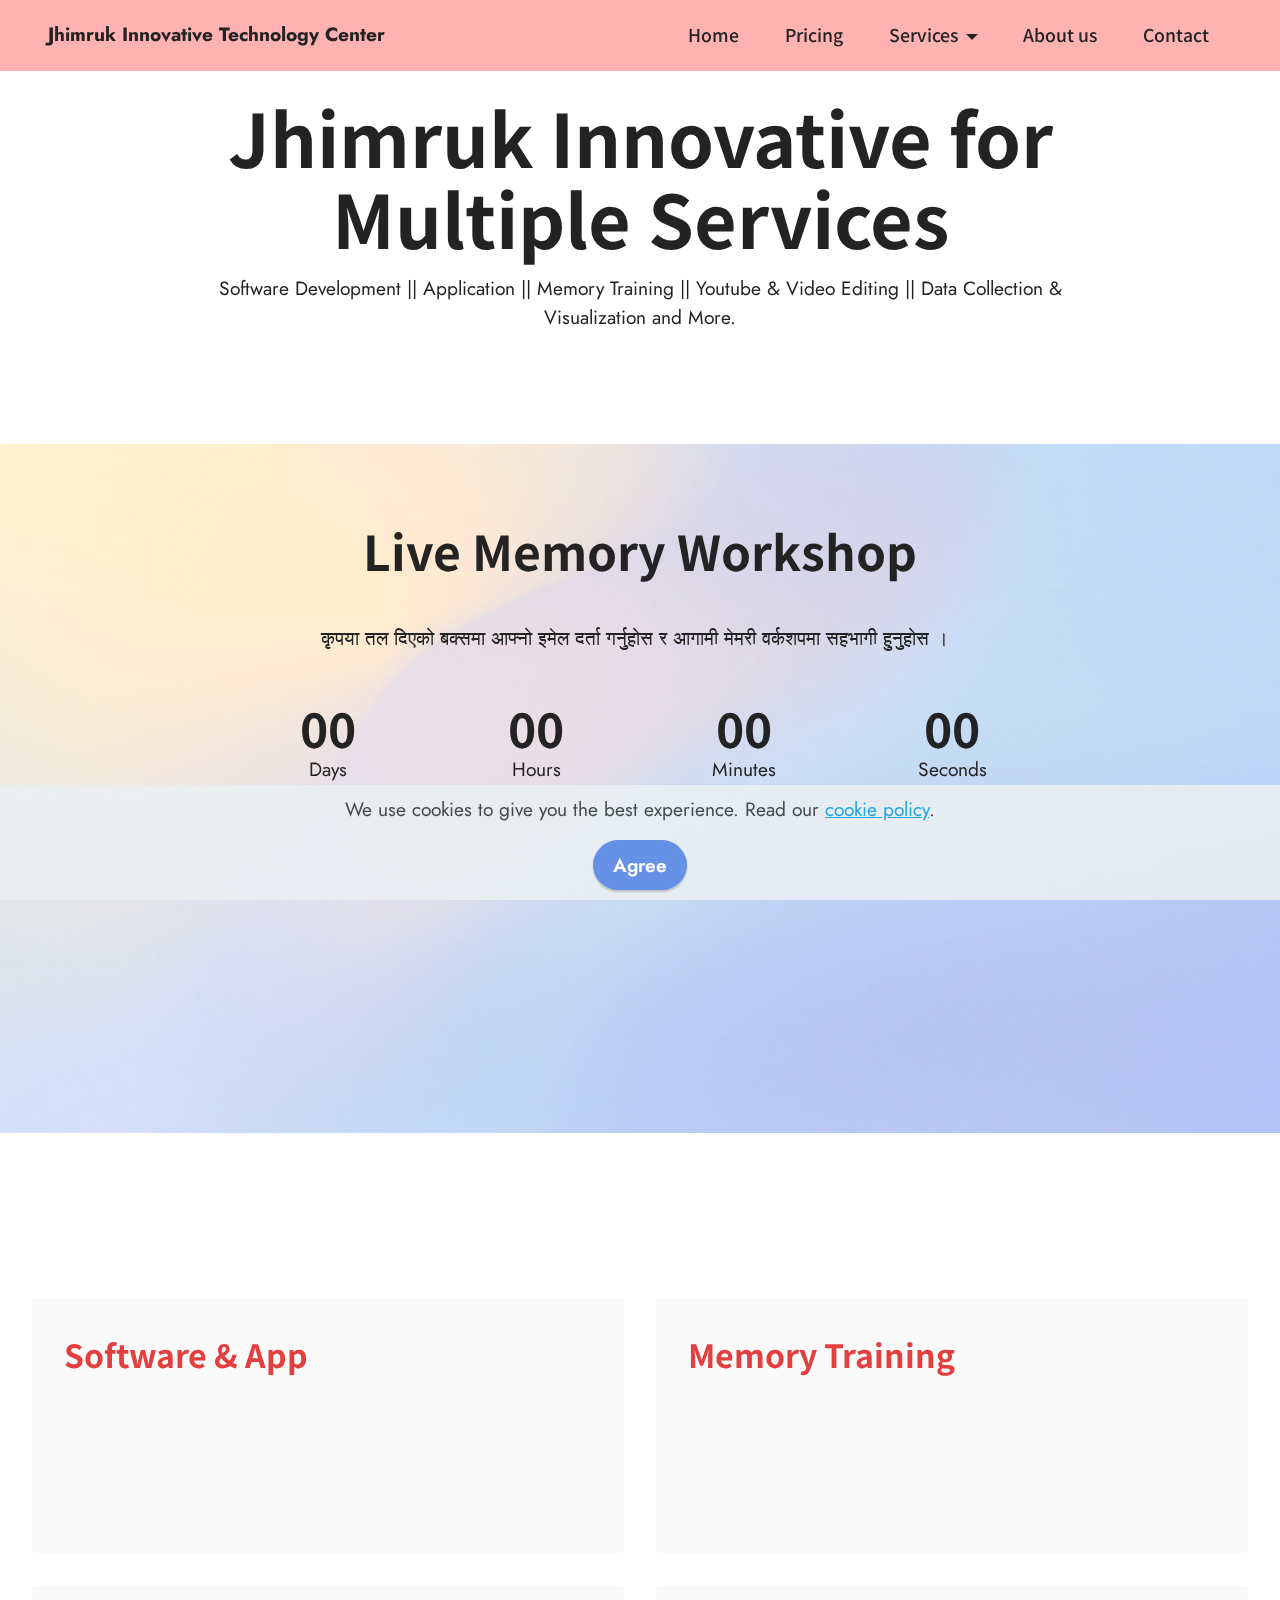
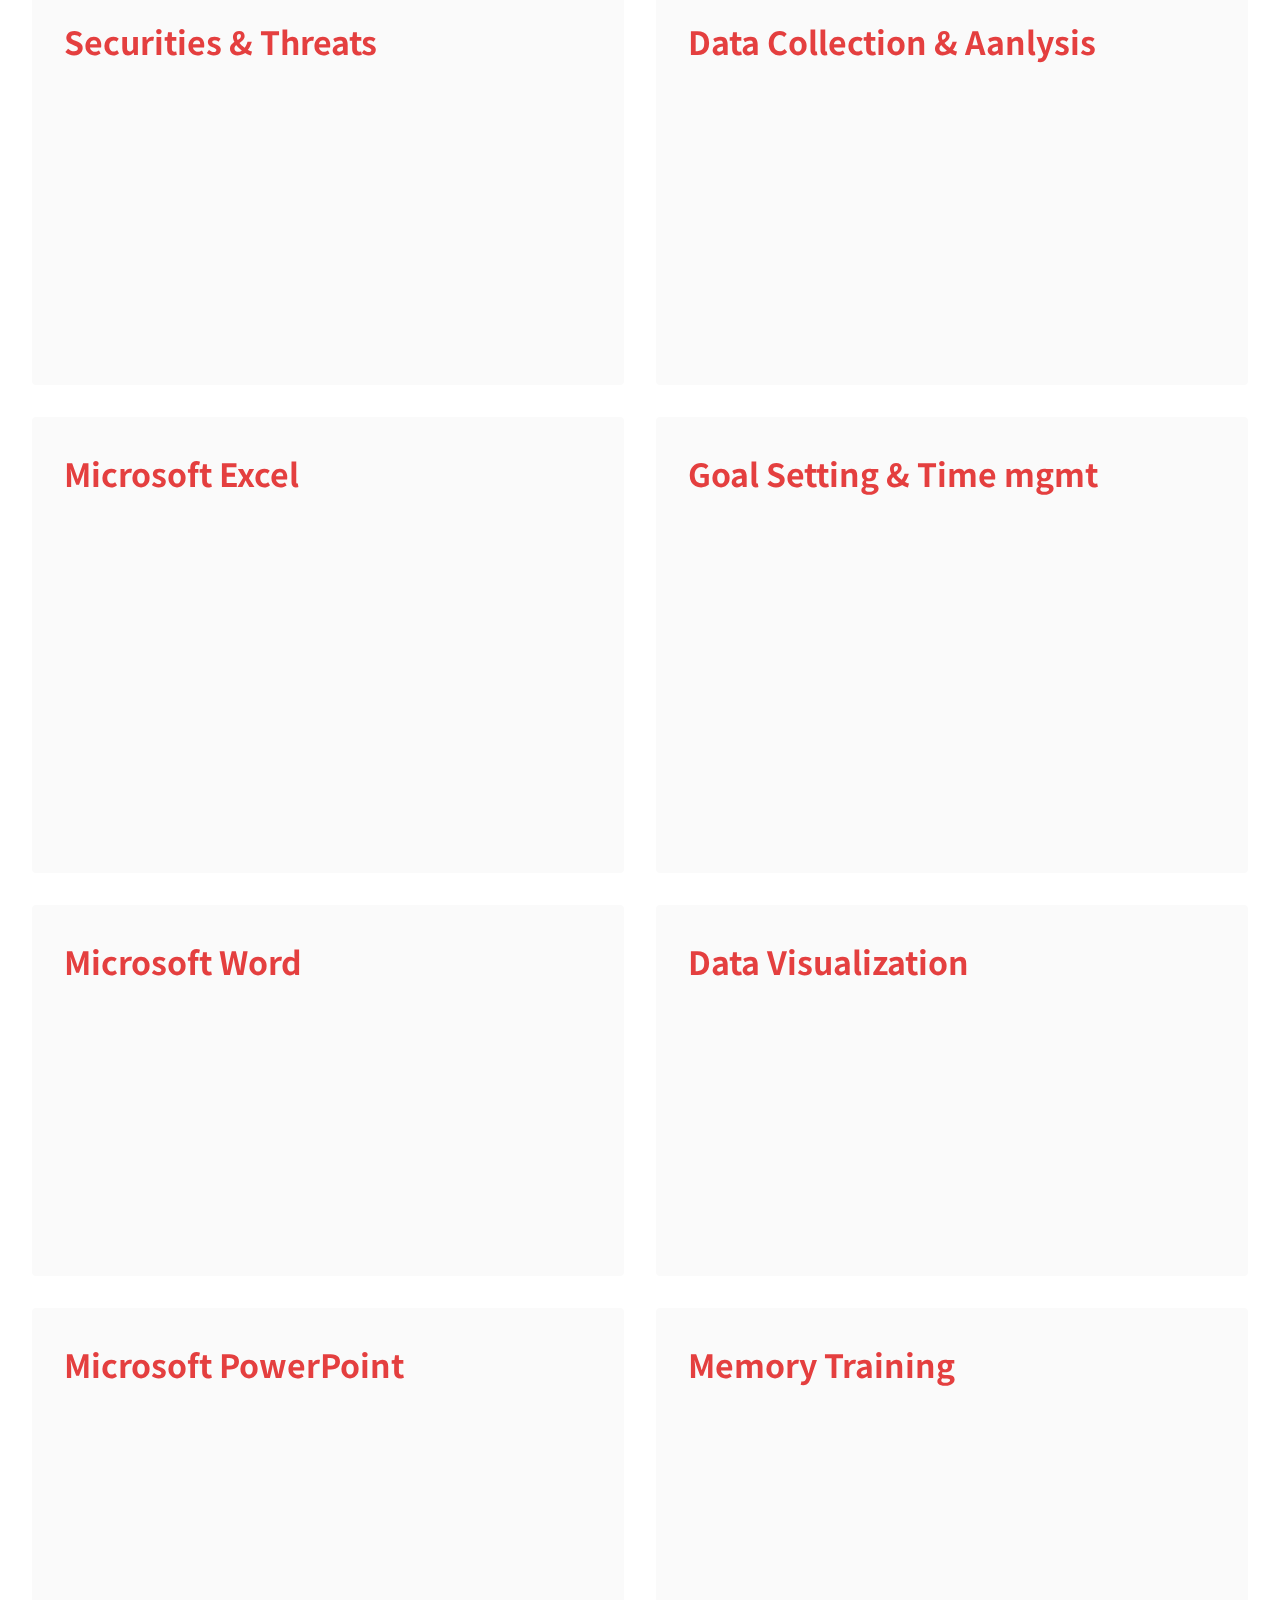
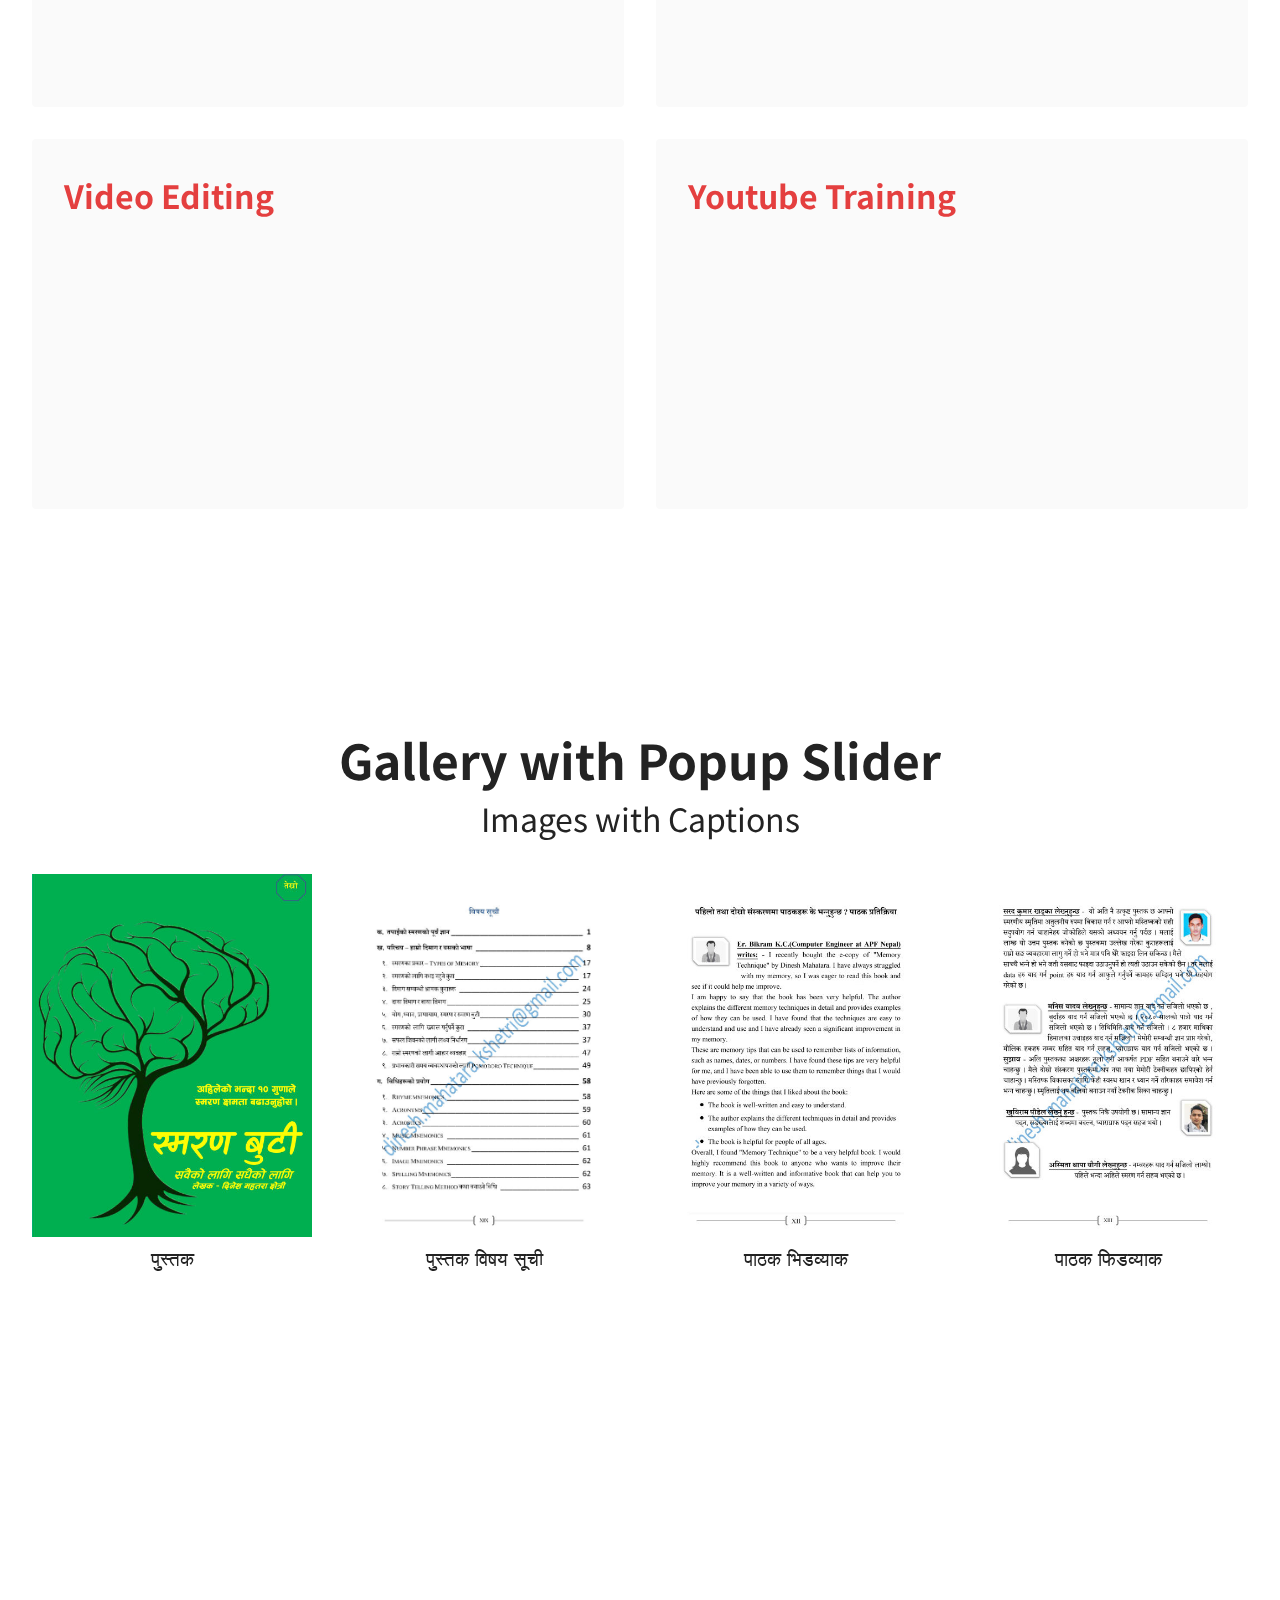
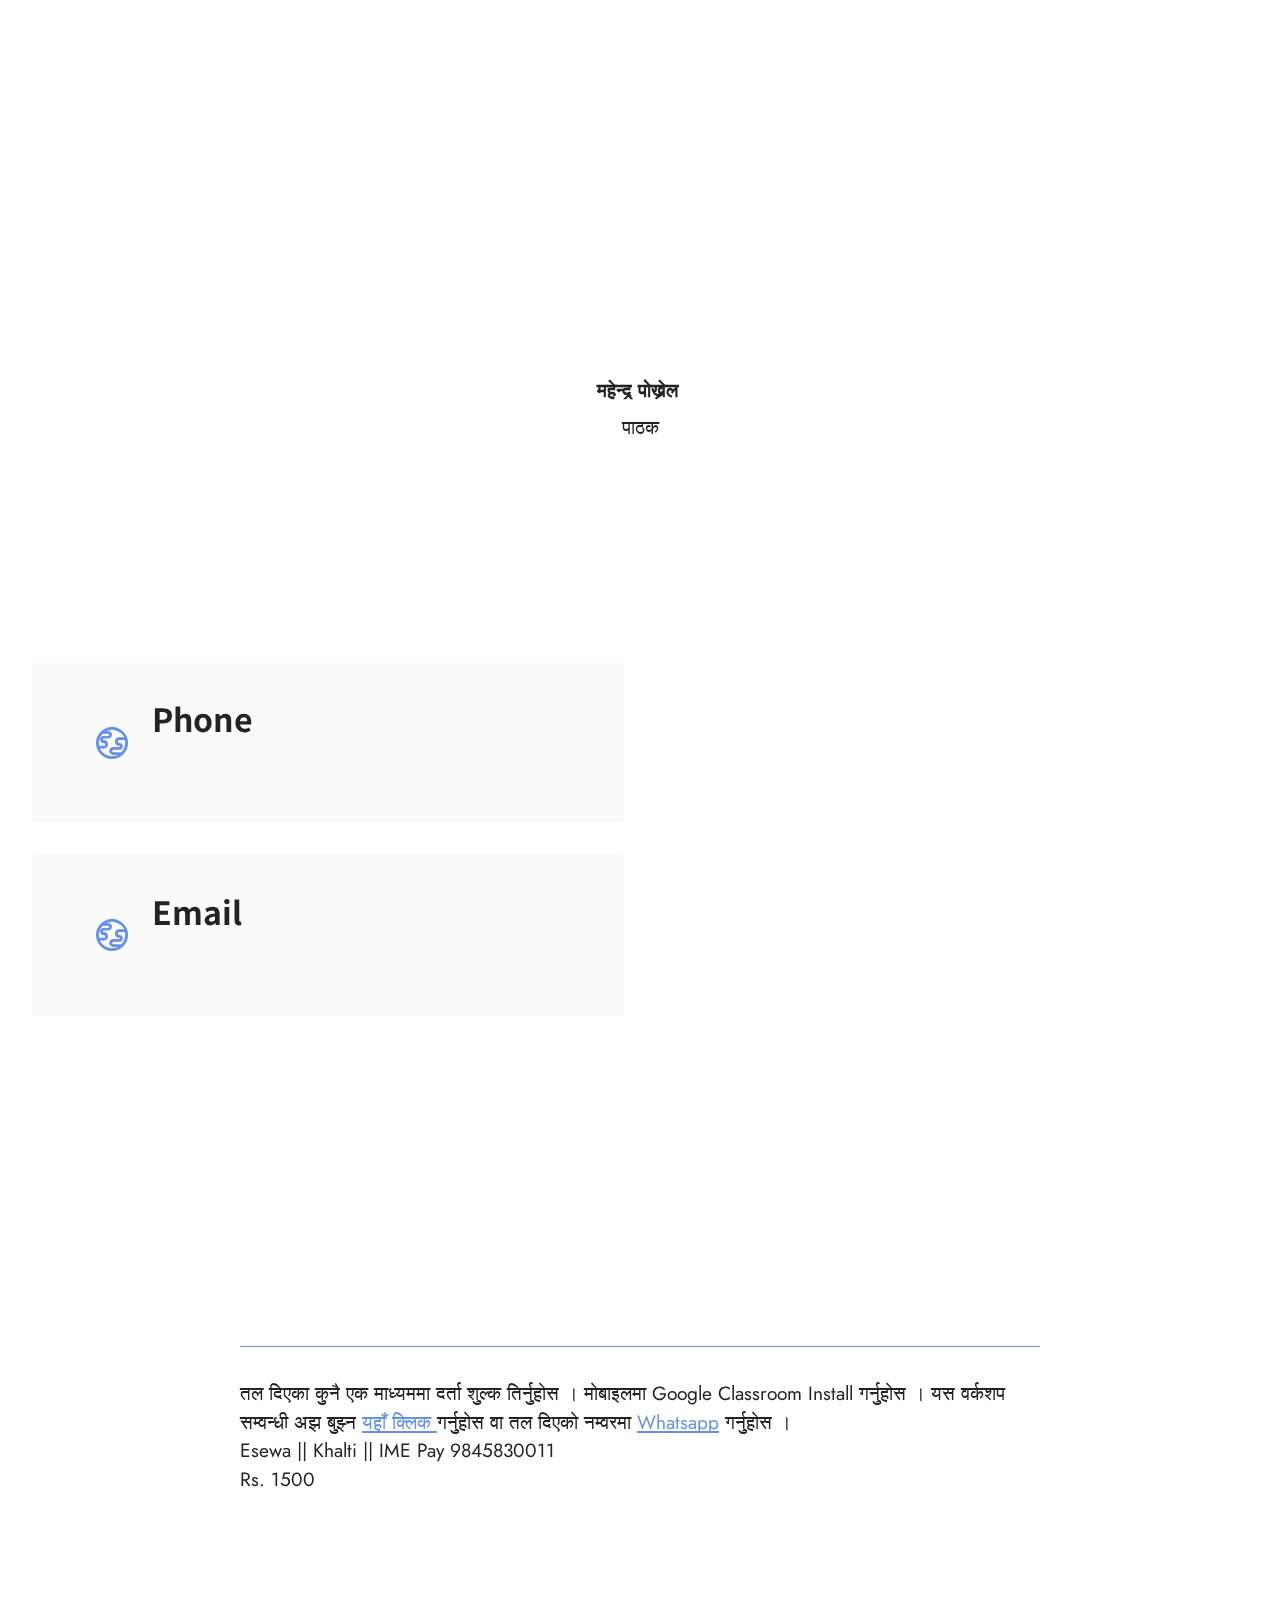
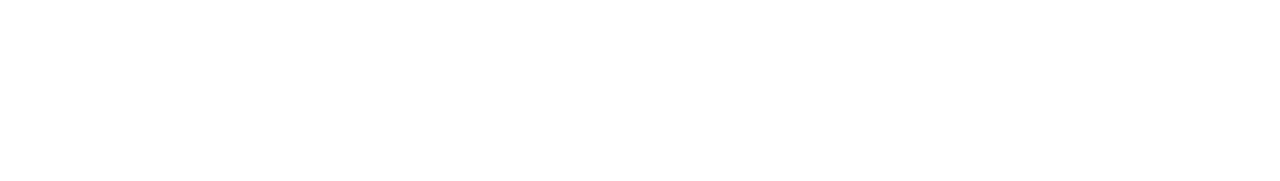
==== commit 1e9e3ea2: "last" ====
--- a/index.html
+++ b/index.html
@@ -65,7 +65,7 @@
     </nav>
 </section>
 
-<section class="engine"><a href="https://mobirise.info/w">free html5 templates</a></section><section class="header13 cid-uyfH8PyOTe" data-bg-video="https://vimeo.com/428046504" id="header13-s">
+<section class="engine"><a href="https://mobirise.info/z">best website templates</a></section><section class="header13 cid-uyfH8PyOTe" data-bg-video="https://vimeo.com/428046504" id="header13-s">
 
     
 
@@ -105,7 +105,7 @@
         </div>
         <div class="row">
             <div class="col-lg-4 mx-auto mbr-form" data-form-type="formoid">
-                <form action="https://mobirise.eu/" method="POST" class="mbr-form form-with-styler" data-form-title="Form Name"><input type="hidden" name="email" data-form-email="true" value="VrSYVkpEjPDmiK0auBYCCUpmKBJ4ARvaN7WMINfPoCxTST/YV3NGoHdgSOptc+LNMh+pTbEi+RNQRpjq0HpydHZBIsu8zH7qn9MJoNR+anzKJbVWCsEK72m+uav++laJ">
+                <form action="https://mobirise.eu/" method="POST" class="mbr-form form-with-styler" data-form-title="Form Name"><input type="hidden" name="email" data-form-email="true" value="T0ETo0JSwL3/M61uEtF8SZ6B38ELcmc0HIGeqqS1soa79eAzOHIsJW8Ahwfb13t0mMNdsiyEMdSPKWsqyIXQdrJIXqoxBvN36ww/4D9gQZ8AdUlVHccHWQcse3c8BQm5">
                     <div class="">
                         <div hidden="hidden" data-form-alert="" class="alert alert-success col-12">Thanks for filling out the form!</div>
                         <div hidden="hidden" data-form-alert-danger="" class="alert alert-danger col-12">Oops...! some problem!</div>
@@ -322,32 +322,32 @@
         </div>
         <div class="row mbr-gallery mt-4">
             <div class="col-12 col-md-6 col-lg-3 item gallery-image">
-                <div class="item-wrapper" data-toggle="modal" data-target="#uyZwGa9QzS-modal">
-                    <img class="w-100" src="assets/images/oneto-page-1-506x655.jpg" alt="image smaran buti" data-slide-to="0" data-target="#lb-uyZwGa9QzS">
+                <div class="item-wrapper" data-toggle="modal" data-target="#uyZBbDbuDY-modal">
+                    <img class="w-100" src="assets/images/oneto-page-1-506x655.jpg" alt="image smaran buti" data-slide-to="0" data-target="#lb-uyZBbDbuDY">
                     <div class="icon-wrapper">
                         <span class="mobi-mbri mobi-mbri-search mbr-iconfont mbr-iconfont-btn"></span>
                     </div>
                 </div>
                 <h6 class="mbr-item-subtitle mbr-fonts-style align-center mb-2 mt-2 display-7">पुस्तक</h6>
             </div><div class="col-12 col-md-6 col-lg-3 item gallery-image">
-                <div class="item-wrapper" data-toggle="modal" data-target="#uyZwGa9QzS-modal">
-                    <img class="w-100" src="assets/images/oneto-page-6-645x835.jpg" alt="" data-slide-to="1" data-target="#lb-uyZwGa9QzS">
+                <div class="item-wrapper" data-toggle="modal" data-target="#uyZBbDbuDY-modal">
+                    <img class="w-100" src="assets/images/oneto-page-6-645x835.jpg" alt="" data-slide-to="1" data-target="#lb-uyZBbDbuDY">
                     <div class="icon-wrapper">
                         <span class="mobi-mbri mobi-mbri-search mbr-iconfont mbr-iconfont-btn"></span>
                     </div>
                 </div>
                 <h6 class="mbr-item-subtitle mbr-fonts-style align-center mb-2 mt-2 display-7">पुस्तक विषय सूची</h6>
             </div><div class="col-12 col-md-6 col-lg-3 item gallery-image">
-                <div class="item-wrapper" data-toggle="modal" data-target="#uyZwGa9QzS-modal">
-                    <img class="w-100" src="assets/images/oneto-page-4-506x655.jpg" alt="" data-slide-to="2" data-target="#lb-uyZwGa9QzS">
+                <div class="item-wrapper" data-toggle="modal" data-target="#uyZBbDbuDY-modal">
+                    <img class="w-100" src="assets/images/oneto-page-4-506x655.jpg" alt="" data-slide-to="2" data-target="#lb-uyZBbDbuDY">
                     <div class="icon-wrapper">
                         <span class="mobi-mbri mobi-mbri-search mbr-iconfont mbr-iconfont-btn"></span>
                     </div>
                 </div>
                 <h6 class="mbr-item-subtitle mbr-fonts-style align-center mb-2 mt-2 display-7">पाठक भिडव्याक</h6>
             </div><div class="col-12 col-md-6 col-lg-3 item gallery-image">
-                <div class="item-wrapper" data-toggle="modal" data-target="#uyZwGa9QzS-modal">
-                    <img class="w-100" src="assets/images/oneto-page-5-506x655.jpg" alt="" data-slide-to="3" data-target="#lb-uyZwGa9QzS">
+                <div class="item-wrapper" data-toggle="modal" data-target="#uyZBbDbuDY-modal">
+                    <img class="w-100" src="assets/images/oneto-page-5-506x655.jpg" alt="" data-slide-to="3" data-target="#lb-uyZBbDbuDY">
                     <div class="icon-wrapper">
                         <span class="mobi-mbri mobi-mbri-search mbr-iconfont mbr-iconfont-btn"></span>
                     </div>
@@ -359,11 +359,11 @@
             
         </div>
 
-        <div class="modal mbr-slider" tabindex="-1" role="dialog" aria-hidden="true" id="uyZwGa9QzS-modal">
+        <div class="modal mbr-slider" tabindex="-1" role="dialog" aria-hidden="true" id="uyZBbDbuDY-modal">
             <div class="modal-dialog" role="document">
                 <div class="modal-content">
                     <div class="modal-body">
-                        <div class="carousel slide carousel-fade" id="lb-uyZwGa9QzS" data-ride="carousel" data-interval="4000">
+                        <div class="carousel slide carousel-fade" id="lb-uyZBbDbuDY" data-ride="carousel" data-interval="4000">
                             <div class="carousel-inner">
                                 <div class="carousel-item active">
                                     <img class="d-block w-100" src="assets/images/oneto-page-1-506x655.jpg" alt="">
@@ -379,18 +379,18 @@
                                 
                             </div>
                             <ol class="carousel-indicators">
-                                <li data-slide-to="0" class="active" data-target="#lb-uyZwGa9QzS"></li>
-                                <li data-slide-to="1" data-target="#lb-uyZwGa9QzS"></li>
-                                <li data-slide-to="2" data-target="#lb-uyZwGa9QzS"></li>
-                                <li data-slide-to="3" data-target="#lb-uyZwGa9QzS"></li>
+                                <li data-slide-to="0" class="active" data-target="#lb-uyZBbDbuDY"></li>
+                                <li data-slide-to="1" data-target="#lb-uyZBbDbuDY"></li>
+                                <li data-slide-to="2" data-target="#lb-uyZBbDbuDY"></li>
+                                <li data-slide-to="3" data-target="#lb-uyZBbDbuDY"></li>
                             </ol>
                             <a role="button" href="" class="close" data-dismiss="modal" aria-label="Close">
                             </a>
-                            <a class="carousel-control-prev carousel-control" role="button" data-slide="prev" href="#lb-uyZwGa9QzS">
+                            <a class="carousel-control-prev carousel-control" role="button" data-slide="prev" href="#lb-uyZBbDbuDY">
                                 <span class="mobi-mbri mobi-mbri-arrow-prev" aria-hidden="true"></span>
                                 <span class="sr-only">Previous</span>
                             </a>
-                            <a class="carousel-control-next carousel-control" role="button" data-slide="next" href="#lb-uyZwGa9QzS">
+                            <a class="carousel-control-next carousel-control" role="button" data-slide="next" href="#lb-uyZBbDbuDY">
                                 <span class="mobi-mbri mobi-mbri-arrow-next" aria-hidden="true"></span>
                                 <span class="sr-only">Next</span>
                             </a>
@@ -420,6 +420,95 @@
             <div class="carousel-item">
                     <div class="user col-md-8">
                         <div class="user_image">
+                            <img src="assets/images/santosh-kc-346x276.jpg" alt="">
+                        </div>
+                        <div class="user_text mb-4">
+                            <p class="mbr-fonts-style display-7">It was a great pleasure for me to have attended the memory workshop for a month a couple of months back. During the course, I learned artful methods and techniques to memorize information using nemonics, visualization, spatial, among others, which have helped me overcome learning obstacles in one or other ways. I found 'Smaranbuti' very useful. I recommend students to take this course, especially for those who have troubles recalling the facts, figures and information and want to improve it. I am satisfied for the content in an affordable price. <br></p>
+                        </div>
+                        <div class="user_name mbr-fonts-style mb-2 display-7"><strong>महेन्द्र पोख्रेल&nbsp;</strong></div>
+                        <div class="user_desk mbr-fonts-style display-7">पाठक</div>
+                    </div>
+                </div><div class="carousel-item">
+                    <div class="user col-md-8">
+                        <div class="user_image">
+                            <img src="assets/images/govinda-193x233.jpg" alt="">
+                        </div>
+                        <div class="user_text mb-4">
+                            <p class="mbr-fonts-style display-7">प्याराग्राफ ,formula, List कुनै पनि नया व्यक्तिको नाम सम्झन सहज भएको छ । बच्चाहरूलाई स्कुलको पाठ्यक्रम अनुसार विषयवस्तुका ज्ञानहरू स्मरण गराउन सहज गराएको छ । पुस्तकका विषयवस्तु एकदमै राम्रा छन, तल्लो कक्षामा पढ्ने विद्यार्थीहरूदेखि लिएर पिएचडि अध्ययन गर्ने विद्यार्थी एवं लोक सेवा आयोगका साथै जागिरको लागि तयारी गरिरहनु भएका प्रतिस्पर्धीको लागि पनि यो एकदम उपयोगी छ, सूझाव यसमा अध्ययन सम्बन्धि योऊ साधाना व्यायाम प्राणायाम जस्ता विषयवस्तुलाई जोड्न सके पाठकलाई थप उर्जा प्राप्त हुनेछ भन्ने मैले आशा लिएको छु ।
+                            </p>
+                        </div>
+                        <div class="user_name mbr-fonts-style mb-2 display-7"><strong>गोविन्द प्रसाद सुवेदी</strong></div>
+                        <div class="user_desk mbr-fonts-style display-7">पाठक</div>
+                    </div>
+                </div><div class="carousel-item">
+                    <div class="user col-md-8">
+                        <div class="user_image">
+                            <img src="assets/images/ramesh-252x295.jpg" alt="">
+                        </div>
+                        <div class="user_text mb-4">
+                            <p class="mbr-fonts-style display-7">&nbsp;मलाई मुख्यतः मेमोरी प्यालेस, major peg system बाट विभिन्न points हरु serial wise memorize गर्न सजिलो भयो। एकदमै सान्दर्भिक लाग्यो र धेरै सामग्रीहरु मध्ये केही मात्र प्रयोग गर्न सकियो । अझ नया विधिहरु आयो भने जानकारी गराइ सहयोग गरिदिनुहुन अनुरोध गर्दछु ।
+                            </p>
+                        </div>
+                        <div class="user_name mbr-fonts-style mb-2 display-7"><strong>रमेश अधिकारी</strong></div>
+                        <div class="user_desk mbr-fonts-style display-7">पाठक</div>
+                    </div>
+                </div><div class="carousel-item">
+                    <div class="user col-md-8">
+                        <div class="user_image">
+                            <img src="assets/images/little-262x259.jpg" alt="">
+                        </div>
+                        <div class="user_text mb-4">
+                            <p class="mbr-fonts-style display-7">&nbsp;मोबाइल नम्बर सम्झन , भित्रे पात्रोको दिन र गते सम्झन ,नेपालका हिमाल ,जिल्लाहरु सम्झन आदि इत्यादि सम्झन सहज भयो । अझै सरल र सजिलो कसरि गराउन सकिन्छ होला ? यस्तै थुप्रै ज्ञान गुन का कुरा अझै सरल तरिकाले सिक्न पाइयोस ।
+                            </p>
+                        </div>
+                        <div class="user_name mbr-fonts-style mb-2 display-7"><strong>LANGGHALEE TIGER</strong></div>
+                        <div class="user_desk mbr-fonts-style display-7">पाठक</div>
+                    </div>
+                </div><div class="carousel-item">
+                    <div class="user col-md-8">
+                        <div class="user_image">
+                            <img src="assets/images/santosh-kc-346x276.jpg" alt="">
+                        </div>
+                        <div class="user_text mb-4">
+                            <p class="mbr-fonts-style display-7">I recently bought the e-copy of "Memory Technique" by Dinesh Mahatara. I have always struggled with my memory, so I was eager to read this book and see if it could help me improve.
+<br>I am happy to say that the book has been very helpful. The author explains the different memory techniques in detail and provides examples of how they can be used. I have found that the techniques are easy to understand and use and I have already seen a significant improvement in my memory.
+<br>These are memory tips that can be used to remember lists of information, such as names, dates, or numbers. I have found these tips are very helpful for me, and I have been able to use them to remember things that I would have previously forgotten.
+<br>Here are some of the things that I liked about the book:
+<br>•	The book is well-written and easy to understand.
+<br>•	The author explains the different techniques in detail and provides examples of how they can be used.
+<br>•	The book is helpful for people of all ages.
+<br>Overall, I found "Memory Technique" to be a very helpful book. I would highly recommend this book to anyone who wants to improve their memory. It is a well-written and informative book that can help you to improve your memory in a variety of ways.&nbsp;<br></p>
+                        </div>
+                        <div class="user_name mbr-fonts-style mb-2 display-7"><strong>Er. Bikram K.C.(Computer Engineer at APF Nepal)</strong></div>
+                        <div class="user_desk mbr-fonts-style display-7">पाठक</div>
+                    </div>
+                </div><div class="carousel-item">
+                    <div class="user col-md-8">
+                        <div class="user_image">
+                            <img src="assets/images/santosh-kc-346x276.jpg" alt="">
+                        </div>
+                        <div class="user_text mb-4">
+                            <p class="mbr-fonts-style display-7">यो पुस्तक शिक्षक सेवा तयार गर्नेहरूको लागी राम्रो रहेछ । पहिलो पत्रलाई आवश्यक पर्ने सामान्य ज्ञानका विभिन्न विषय वस्तु आद गर्न सजिलो हुने रहेछ । यो विधि मैले मेरा विद्यार्थीहरूलाई पनि कक्षामा सिकाउने गरेको छु । आयोग तयारी गर्नेलाई काम लाग्ने रहेछ तर केहि विधि त नसुनेकै रहेछन ।आगामी प्रकाशनको सुभकामना ।
+                            </p>
+                        </div>
+                        <div class="user_name mbr-fonts-style mb-2 display-7"><strong>केशर रसायली</strong></div>
+                        <div class="user_desk mbr-fonts-style display-7">पाठक</div>
+                    </div>
+                </div><div class="carousel-item">
+                    <div class="user col-md-8">
+                        <div class="user_image">
+                            <img src="assets/images/pankaj-276x303.jpg" alt="">
+                        </div>
+                        <div class="user_text mb-4">
+                            <p class="mbr-fonts-style display-7">मलाई तिथि मिति याद गर्न सहज भयो । अझै नया विधिहरू ल्याउदै गर्नुहोस । पुस्तकमा भएका विधिहरूले राम्रै काम गरिरहेको छ ।
+                            </p>
+                        </div>
+                        <div class="user_name mbr-fonts-style mb-2 display-7"><strong>पंकज चुनार</strong></div>
+                        <div class="user_desk mbr-fonts-style display-7">पाठक</div>
+                    </div>
+                </div><div class="carousel-item">
+                    <div class="user col-md-8">
+                        <div class="user_image">
                             <img src="assets/images/-305x335.jpg" alt="">
                         </div>
                         <div class="user_text mb-4">
@@ -429,19 +518,6 @@
                         </div>
                         <div class="user_name mbr-fonts-style mb-2 display-7"><strong>पृथ्वी वि.के&nbsp;</strong></div>
                         <div class="user_desk mbr-fonts-style display-7">पाठक</div>
-                    </div>
-                </div><div class="carousel-item">
-                    <div class="user col-md-8">
-                        <div class="user_image">
-                            <img src="assets/images/team2.jpg">
-                        </div>
-                        <div class="user_text mb-4">
-                            <p class="mbr-fonts-style display-7">संन्तोष के.सी. लेख्नुहुन्छ -  मैले कोरियन भाषा पढ्दै थिए‚ स्मरण बुटि किताव अनलाइनमा देखेर त्यहा दिएका विषय सूचि हेरे‚ किताव किनेर सुरूमै कोरियन भाषाका शव्दको अर्थ जान्ने कोषिस गरे तर सकिन‚ त्यसको लागि पूर्व ज्ञान पनि चाहिने रहेछ‚ जुन कुरा कितावको शुरुमा लेखिएको रहेछ । अहिले मैले दैनिक ४०-५० वटा नया शव्दको अर्थ जान्न सक्दछु । सुझाव – पुस्तक छापेर आएमा सवैलाई सजिलो हुने थियो ।
-<br></p>
-                        </div>
-                        <div class="user_name mbr-fonts-style mb-2 display-7"><strong>संन्तोष के.सी</strong></div>
-                        <div class="user_desk mbr-fonts-style display-7">
-                            पाठक</div>
                     </div>
                 </div></div>
 
@@ -480,7 +556,7 @@
                         <h6 class="card-title mbr-fonts-style mb-1 display-5">
                             <strong>Phone</strong>
                         </h6>
-                        <p class="mbr-text mbr-fonts-style display-7"><a href="tel:+977-9845830011" class="text-primary">+977-9845830011&nbsp; &nbsp; &nbsp; &nbsp; &nbsp; &nbsp; &nbsp; &nbsp; &nbsp; &nbsp; &nbsp; &nbsp; &nbsp;</a></p>
+                        <p class="mbr-text mbr-fonts-style display-7"><a href="tel:+977-9845830011" class="text-primary">+977-9845830011</a></p>
                     </div>
                 </div>
                 <div class="card-wrapper">
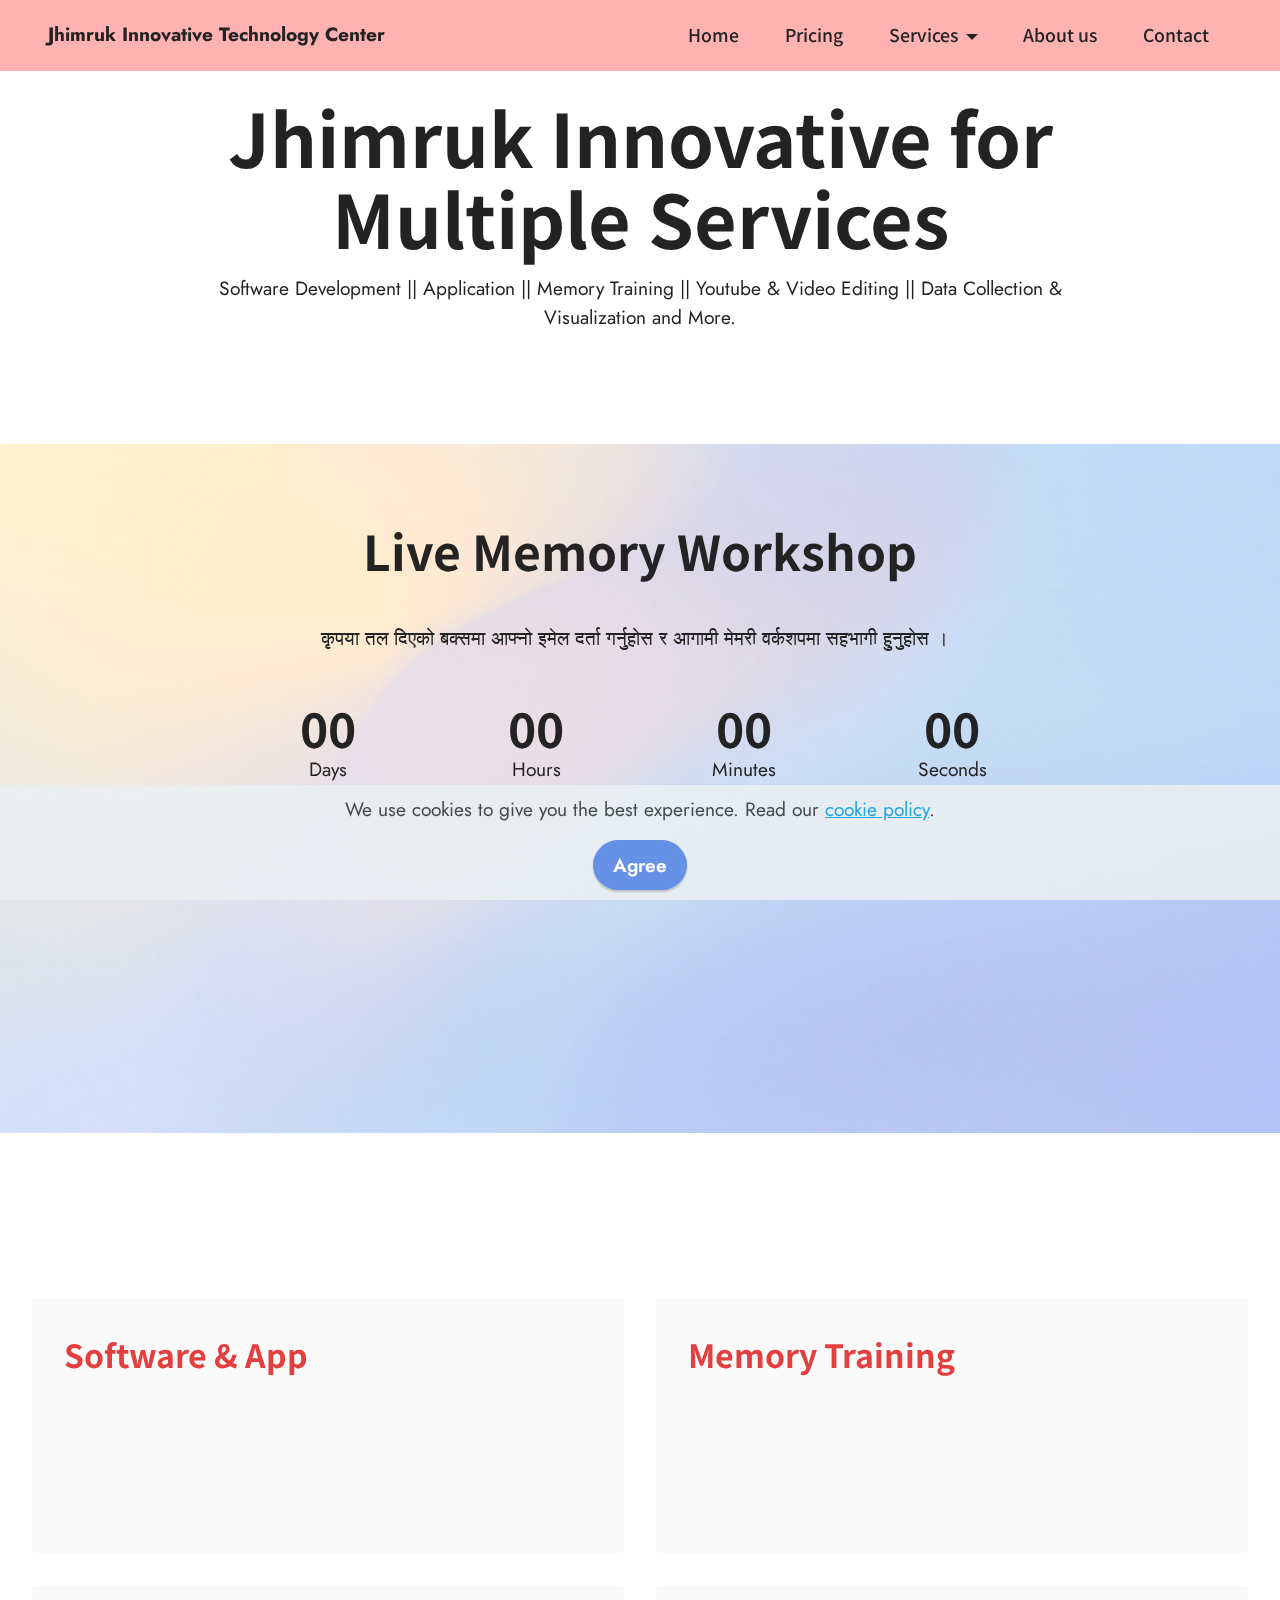
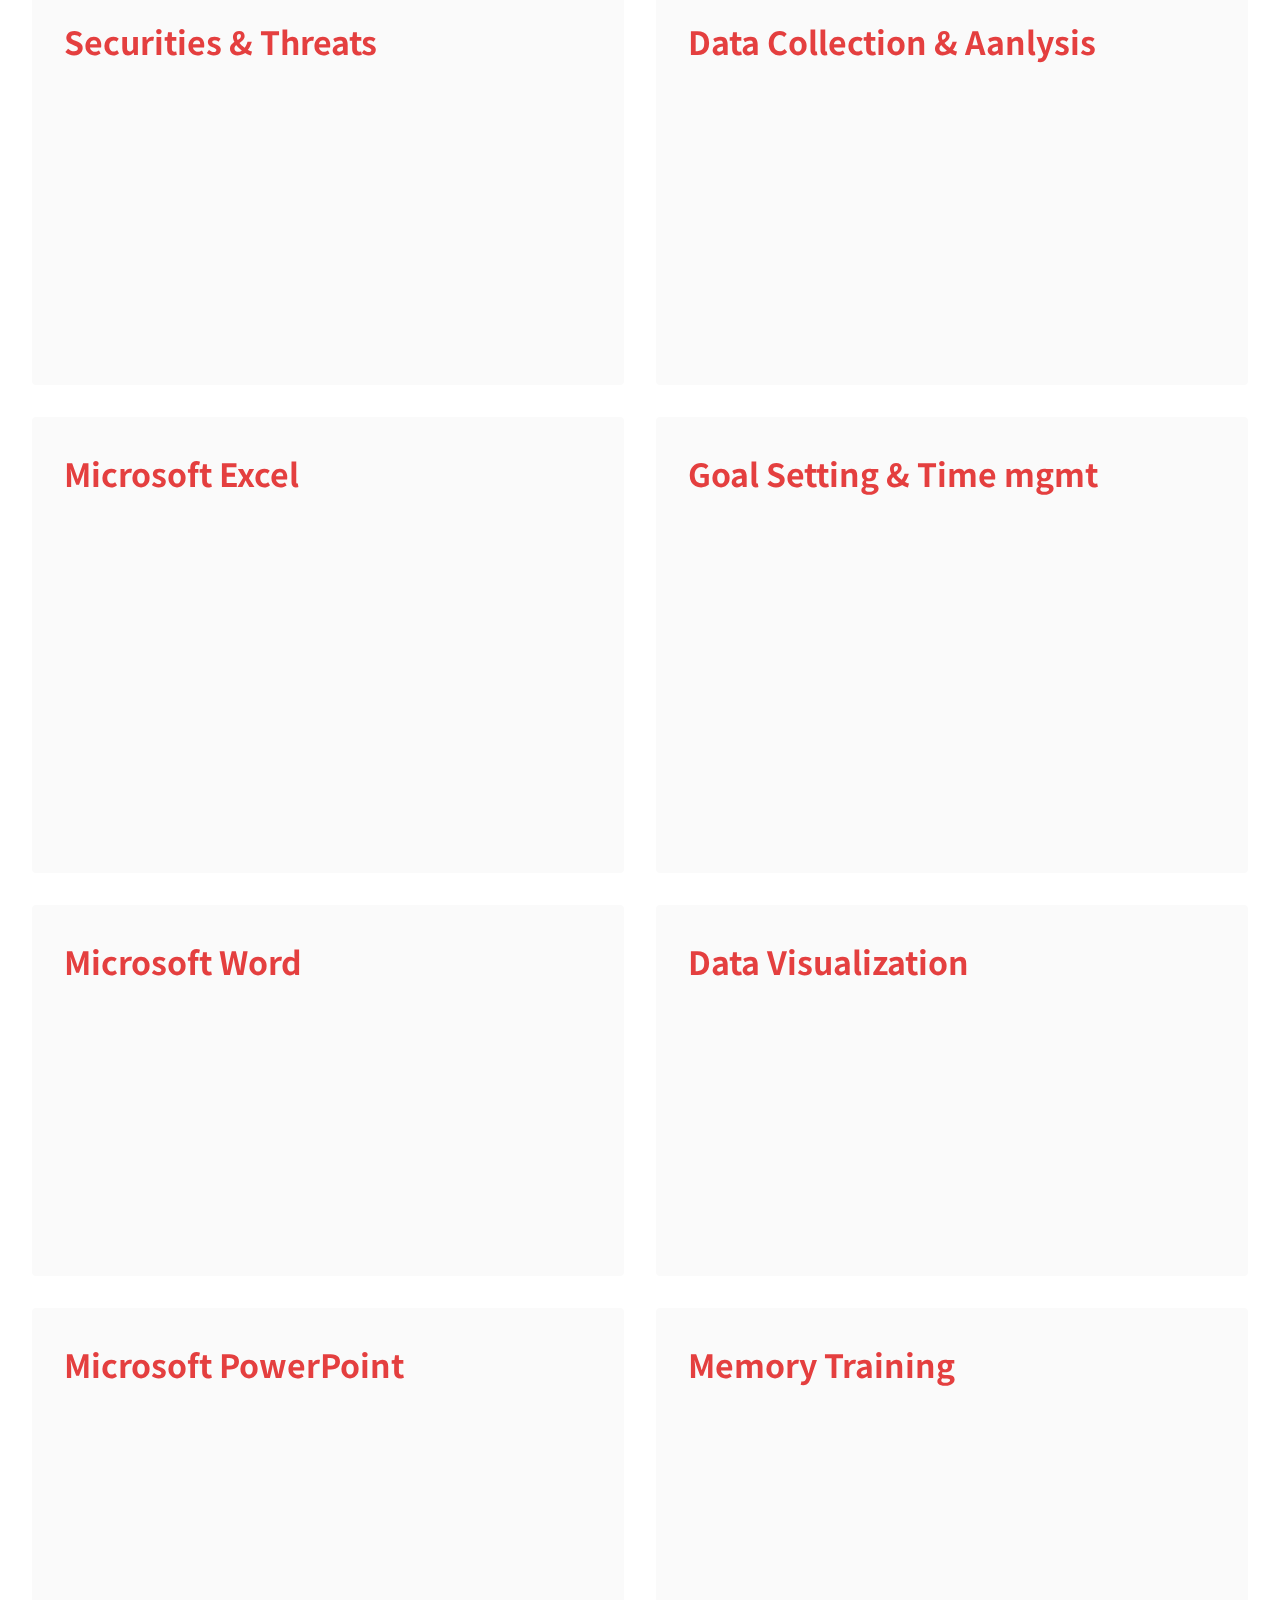
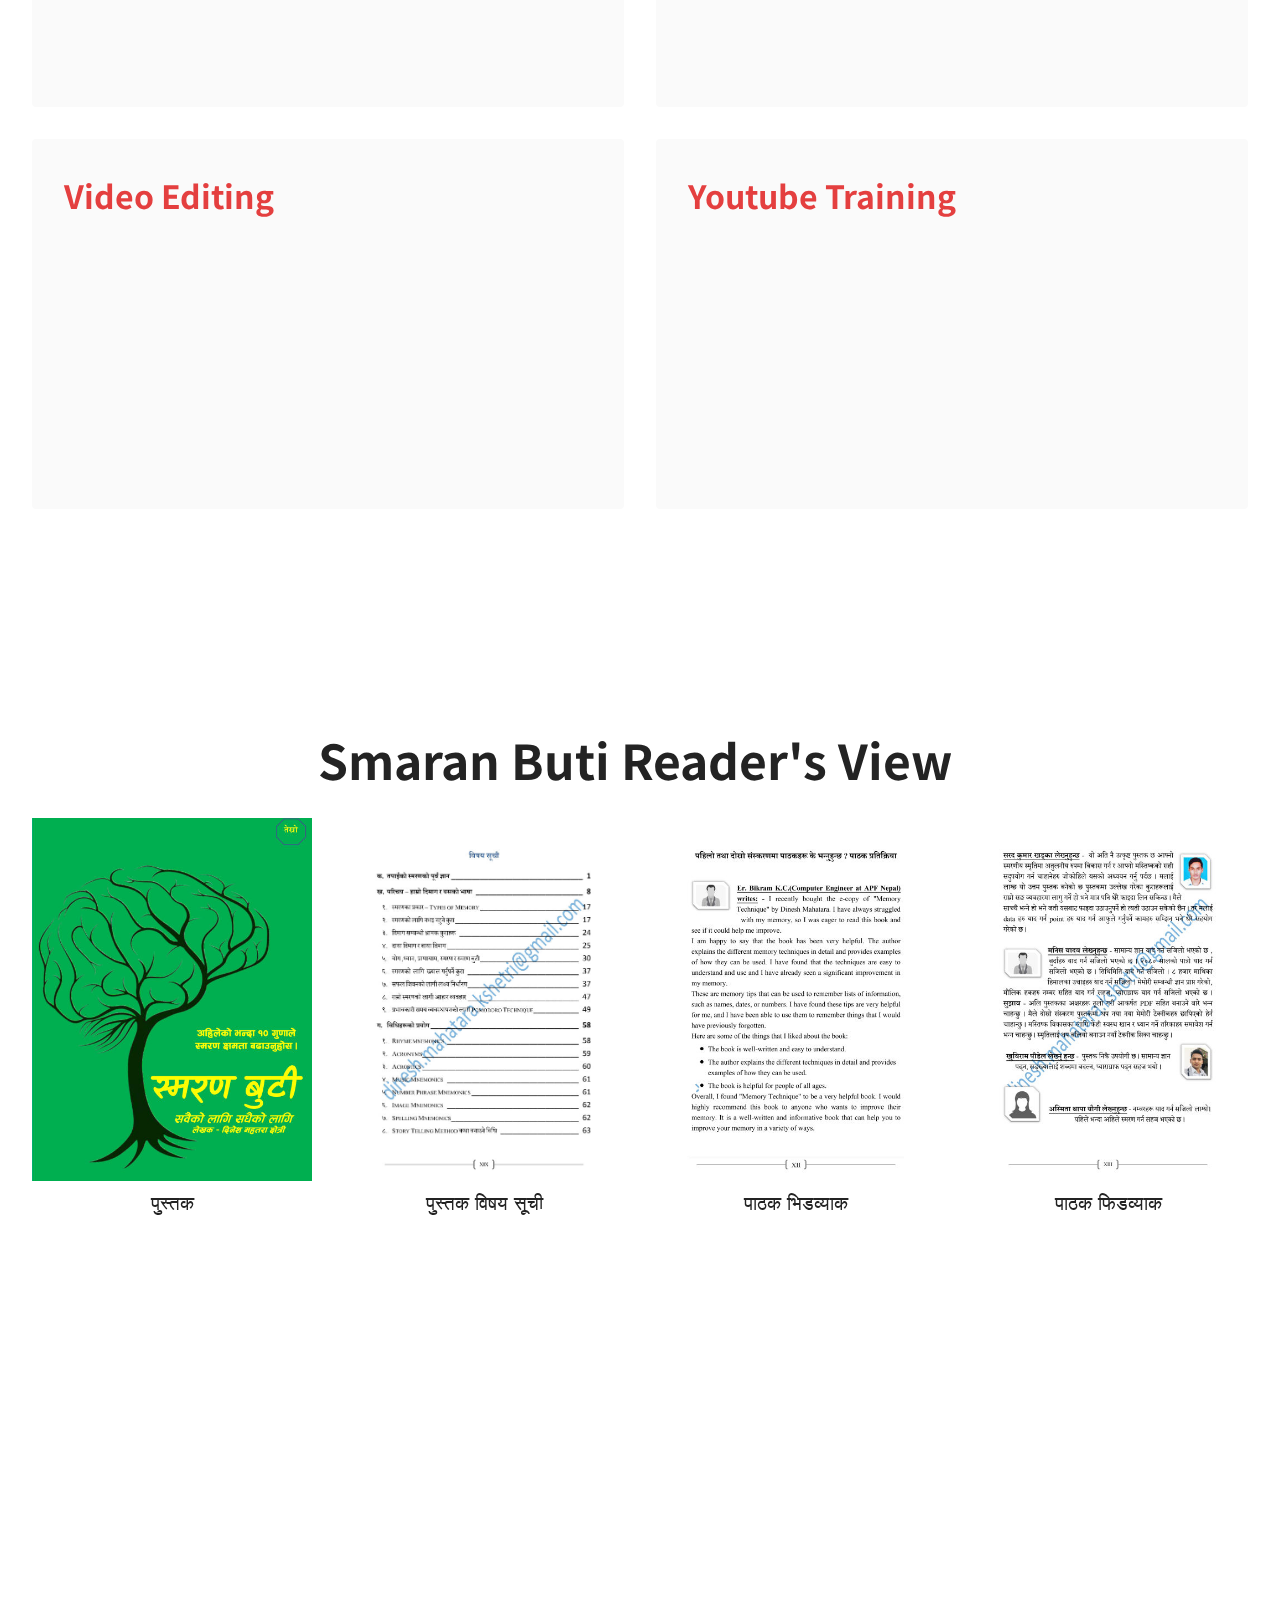
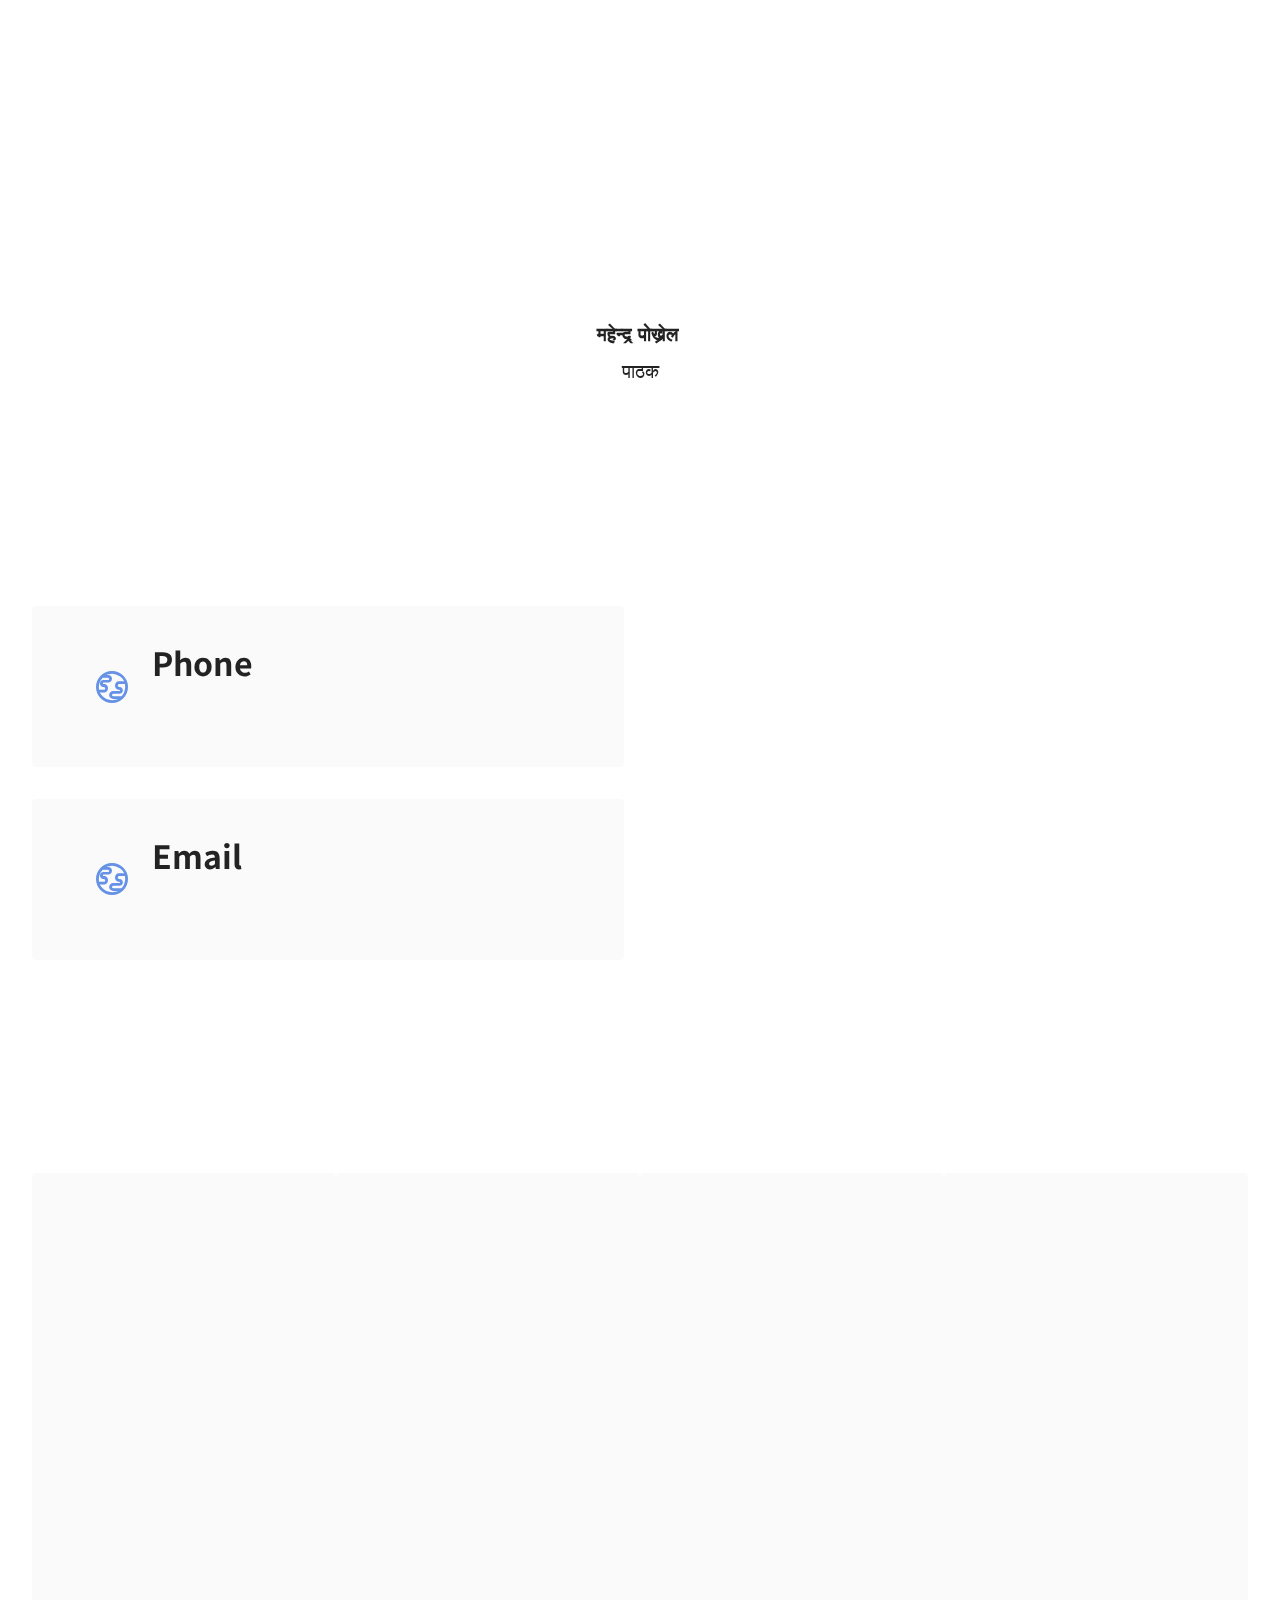
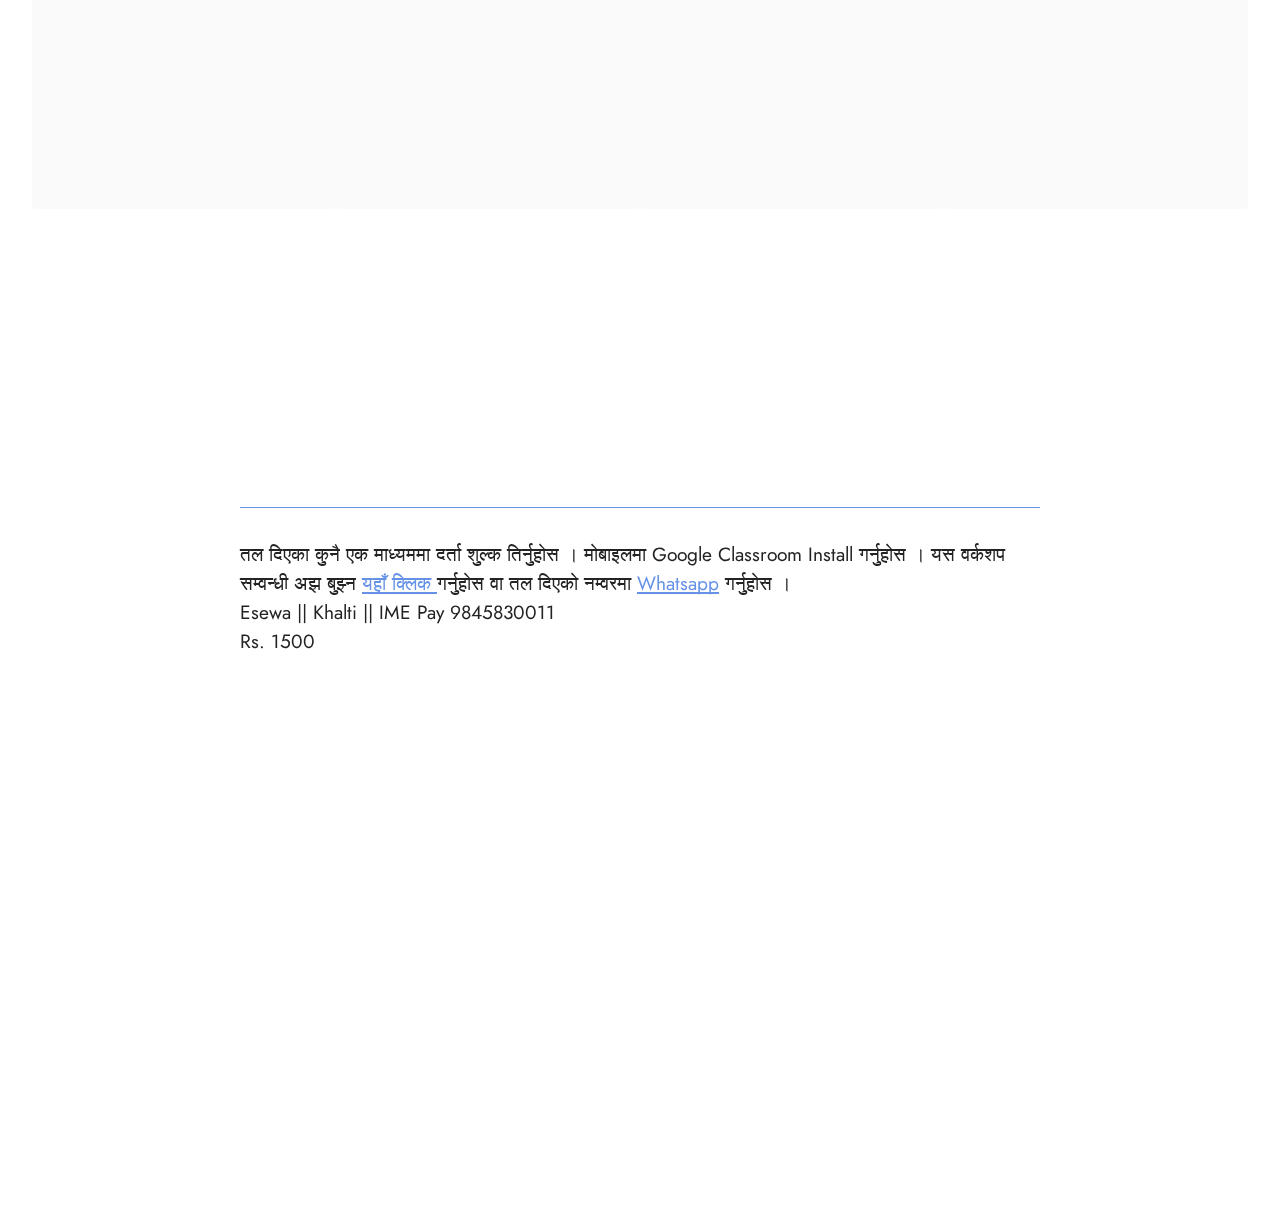
==== commit 54834476: "adding payments and clients" ====
--- a/index.html
+++ b/index.html
@@ -8,13 +8,13 @@
   <meta name="twitter:card" content="summary_large_image"/>
   <meta name="twitter:image:src" content="assets/images/index-meta.jpg">
   <meta property="og:image" content="assets/images/index-meta.jpg">
-  <meta name="twitter:title" content="Home">
+  <meta name="twitter:title" content="Home || Jhimruk Innovative technology Center">
   <meta name="viewport" content="width=device-width, initial-scale=1, minimum-scale=1">
   <link rel="shortcut icon" href="assets/images/jhimruk-innovative-english-logso-128x115-1.png" type="image/x-icon">
   <meta name="description" content="Jhimruk Innovative Technology Center is versatile IT instituation in Pyuthan District Providing tech related service since 5 Years. You can contact us for better services. website developoing, webapp designing, mobile app designing, androaid app designing, computer training, data analysis, memory training and others are our major services.">
   
   
-  <title>Home</title>
+  <title>Home || Jhimruk Innovative technology Center</title>
   <link rel="stylesheet" href="assets/web/assets/mobirise-icons2/mobirise2.css">
   <link rel="stylesheet" href="assets/tether/tether.min.css">
   <link rel="stylesheet" href="assets/bootstrap/css/bootstrap.min.css">
@@ -65,7 +65,7 @@
     </nav>
 </section>
 
-<section class="engine"><a href="https://mobirise.info/z">best website templates</a></section><section class="header13 cid-uyfH8PyOTe" data-bg-video="https://vimeo.com/428046504" id="header13-s">
+<section class="engine"><a href="https://mobirise.info/o">free portfolio site templates</a></section><section class="header13 cid-uyfH8PyOTe" data-bg-video="https://vimeo.com/428046504" id="header13-s">
 
     
 
@@ -105,7 +105,7 @@
         </div>
         <div class="row">
             <div class="col-lg-4 mx-auto mbr-form" data-form-type="formoid">
-                <form action="https://mobirise.eu/" method="POST" class="mbr-form form-with-styler" data-form-title="Form Name"><input type="hidden" name="email" data-form-email="true" value="T0ETo0JSwL3/M61uEtF8SZ6B38ELcmc0HIGeqqS1soa79eAzOHIsJW8Ahwfb13t0mMNdsiyEMdSPKWsqyIXQdrJIXqoxBvN36ww/4D9gQZ8AdUlVHccHWQcse3c8BQm5">
+                <form action="https://mobirise.eu/" method="POST" class="mbr-form form-with-styler" data-form-title="Form Name"><input type="hidden" name="email" data-form-email="true" value="leWU+o95Dao27SnetwMlVIwRtPlS64k+BWpVWhnfpGSRvbIxVbOxf4TN2FHircBqTWE/W4pk9zVX86qfEleNf8AMQ44dLRqTEkOEM8dvOxYCvBP07toAJcOgKSnBHQjo">
                     <div class="">
                         <div hidden="hidden" data-form-alert="" class="alert alert-success col-12">Thanks for filling out the form!</div>
                         <div hidden="hidden" data-form-alert-danger="" class="alert alert-danger col-12">Oops...! some problem!</div>
@@ -317,37 +317,37 @@
 
     <div class="container-fluid">
         <div class="mbr-section-head">
-            <h3 class="mbr-section-title mbr-fonts-style align-center m-0 display-2"><strong>Gallery with Popup Slider</strong></h3>
-            <h4 class="mbr-section-subtitle mbr-fonts-style align-center mb-0 mt-2 display-5">Images with Captions</h4>
+            <h3 class="mbr-section-title mbr-fonts-style align-center m-0 display-2"><strong>Smaran Buti Reader's View&nbsp;</strong></h3>
+            
         </div>
         <div class="row mbr-gallery mt-4">
             <div class="col-12 col-md-6 col-lg-3 item gallery-image">
-                <div class="item-wrapper" data-toggle="modal" data-target="#uyZBbDbuDY-modal">
-                    <img class="w-100" src="assets/images/oneto-page-1-506x655.jpg" alt="image smaran buti" data-slide-to="0" data-target="#lb-uyZBbDbuDY">
+                <div class="item-wrapper" data-toggle="modal" data-target="#uz6QUg9Jmw-modal">
+                    <img class="w-100" src="assets/images/oneto-page-1-506x655.jpg" alt="image smaran buti" data-slide-to="0" data-target="#lb-uz6QUg9Jmw">
                     <div class="icon-wrapper">
                         <span class="mobi-mbri mobi-mbri-search mbr-iconfont mbr-iconfont-btn"></span>
                     </div>
                 </div>
                 <h6 class="mbr-item-subtitle mbr-fonts-style align-center mb-2 mt-2 display-7">पुस्तक</h6>
             </div><div class="col-12 col-md-6 col-lg-3 item gallery-image">
-                <div class="item-wrapper" data-toggle="modal" data-target="#uyZBbDbuDY-modal">
-                    <img class="w-100" src="assets/images/oneto-page-6-645x835.jpg" alt="" data-slide-to="1" data-target="#lb-uyZBbDbuDY">
+                <div class="item-wrapper" data-toggle="modal" data-target="#uz6QUg9Jmw-modal">
+                    <img class="w-100" src="assets/images/oneto-page-6-645x835.jpg" alt="" data-slide-to="1" data-target="#lb-uz6QUg9Jmw">
                     <div class="icon-wrapper">
                         <span class="mobi-mbri mobi-mbri-search mbr-iconfont mbr-iconfont-btn"></span>
                     </div>
                 </div>
                 <h6 class="mbr-item-subtitle mbr-fonts-style align-center mb-2 mt-2 display-7">पुस्तक विषय सूची</h6>
             </div><div class="col-12 col-md-6 col-lg-3 item gallery-image">
-                <div class="item-wrapper" data-toggle="modal" data-target="#uyZBbDbuDY-modal">
-                    <img class="w-100" src="assets/images/oneto-page-4-506x655.jpg" alt="" data-slide-to="2" data-target="#lb-uyZBbDbuDY">
+                <div class="item-wrapper" data-toggle="modal" data-target="#uz6QUg9Jmw-modal">
+                    <img class="w-100" src="assets/images/oneto-page-4-506x655.jpg" alt="" data-slide-to="2" data-target="#lb-uz6QUg9Jmw">
                     <div class="icon-wrapper">
                         <span class="mobi-mbri mobi-mbri-search mbr-iconfont mbr-iconfont-btn"></span>
                     </div>
                 </div>
                 <h6 class="mbr-item-subtitle mbr-fonts-style align-center mb-2 mt-2 display-7">पाठक भिडव्याक</h6>
             </div><div class="col-12 col-md-6 col-lg-3 item gallery-image">
-                <div class="item-wrapper" data-toggle="modal" data-target="#uyZBbDbuDY-modal">
-                    <img class="w-100" src="assets/images/oneto-page-5-506x655.jpg" alt="" data-slide-to="3" data-target="#lb-uyZBbDbuDY">
+                <div class="item-wrapper" data-toggle="modal" data-target="#uz6QUg9Jmw-modal">
+                    <img class="w-100" src="assets/images/oneto-page-5-506x655.jpg" alt="" data-slide-to="3" data-target="#lb-uz6QUg9Jmw">
                     <div class="icon-wrapper">
                         <span class="mobi-mbri mobi-mbri-search mbr-iconfont mbr-iconfont-btn"></span>
                     </div>
@@ -359,11 +359,11 @@
             
         </div>
 
-        <div class="modal mbr-slider" tabindex="-1" role="dialog" aria-hidden="true" id="uyZBbDbuDY-modal">
+        <div class="modal mbr-slider" tabindex="-1" role="dialog" aria-hidden="true" id="uz6QUg9Jmw-modal">
             <div class="modal-dialog" role="document">
                 <div class="modal-content">
                     <div class="modal-body">
-                        <div class="carousel slide carousel-fade" id="lb-uyZBbDbuDY" data-ride="carousel" data-interval="4000">
+                        <div class="carousel slide carousel-fade" id="lb-uz6QUg9Jmw" data-ride="carousel" data-interval="4000">
                             <div class="carousel-inner">
                                 <div class="carousel-item active">
                                     <img class="d-block w-100" src="assets/images/oneto-page-1-506x655.jpg" alt="">
@@ -379,18 +379,18 @@
                                 
                             </div>
                             <ol class="carousel-indicators">
-                                <li data-slide-to="0" class="active" data-target="#lb-uyZBbDbuDY"></li>
-                                <li data-slide-to="1" data-target="#lb-uyZBbDbuDY"></li>
-                                <li data-slide-to="2" data-target="#lb-uyZBbDbuDY"></li>
-                                <li data-slide-to="3" data-target="#lb-uyZBbDbuDY"></li>
+                                <li data-slide-to="0" class="active" data-target="#lb-uz6QUg9Jmw"></li>
+                                <li data-slide-to="1" data-target="#lb-uz6QUg9Jmw"></li>
+                                <li data-slide-to="2" data-target="#lb-uz6QUg9Jmw"></li>
+                                <li data-slide-to="3" data-target="#lb-uz6QUg9Jmw"></li>
                             </ol>
                             <a role="button" href="" class="close" data-dismiss="modal" aria-label="Close">
                             </a>
-                            <a class="carousel-control-prev carousel-control" role="button" data-slide="prev" href="#lb-uyZBbDbuDY">
+                            <a class="carousel-control-prev carousel-control" role="button" data-slide="prev" href="#lb-uz6QUg9Jmw">
                                 <span class="mobi-mbri mobi-mbri-arrow-prev" aria-hidden="true"></span>
                                 <span class="sr-only">Previous</span>
                             </a>
-                            <a class="carousel-control-next carousel-control" role="button" data-slide="next" href="#lb-uyZBbDbuDY">
+                            <a class="carousel-control-next carousel-control" role="button" data-slide="next" href="#lb-uz6QUg9Jmw">
                                 <span class="mobi-mbri mobi-mbri-arrow-next" aria-hidden="true"></span>
                                 <span class="sr-only">Next</span>
                             </a>
@@ -579,6 +579,76 @@
     </div>
 </section>
 
+<section class="gallery1 cid-uz6LItCqNb" id="gallery1-29">
+    
+    
+    <div class="container-fluid">
+        <div class="mbr-section-head">
+            <h4 class="mbr-section-title mbr-fonts-style align-center mb-0 display-2">
+                <strong>Choose Payment Method</strong></h4>
+            
+        </div>
+        <div class="row mt-4">
+            <div class="item features-image сol-12 col-md-6 col-lg-3">
+                <div class="item-wrapper">
+                    <div class="item-img">
+                        <img src="assets/images/connect-ips-727x877.jpg" alt="Connect Ips">
+                    </div>
+                    <div class="item-content">
+                        <h5 class="item-title mbr-fonts-style display-7">
+                            <strong>Connect IPS</strong></h5>
+                        
+                        
+                    </div>
+                    
+                </div>
+            </div>
+            <div class="item features-image сol-12 col-md-6 col-lg-3">
+                <div class="item-wrapper">
+                    <div class="item-img">
+                        <img src="assets/images/khalti-393x590.jpg" alt="Citizen Bank">
+                    </div>
+                    <div class="item-content">
+                        <h5 class="item-title mbr-fonts-style display-7">
+                            <strong>Citizen Bank</strong></h5>
+                        
+                        
+                    </div>
+                    
+                </div>
+            </div>
+            <div class="item features-image сol-12 col-md-6 col-lg-3">
+                <div class="item-wrapper">
+                    <div class="item-img">
+                        <img src="assets/images/esewa-727x900.jpg" alt="Esewa">
+                    </div>
+                    <div class="item-content">
+                        <h5 class="item-title mbr-fonts-style display-7">
+                            <strong>Esewa</strong></h5>
+                        
+                        
+                    </div>
+                    
+                </div>
+            </div>
+            <div class="item features-image сol-12 col-md-6 col-lg-3">
+                <div class="item-wrapper">
+                    <div class="item-img">
+                        <img src="assets/images/fonepay-727x1308.jpeg" alt="Fone Pay" title="">
+                    </div>
+                    <div class="item-content">
+                        <h5 class="item-title mbr-fonts-style display-7">
+                            <strong>Fone Pay</strong></h5>
+                        
+                        
+                    </div>
+                    
+                </div>
+            </div>
+        </div>
+    </div>
+</section>
+
 <section class="tabs content18 cid-uyfgf9ksRE" id="tabs1-9">
 
     
@@ -646,6 +716,35 @@
     </div>
 </section>
 
+<section class="clients1 cid-uz6OJE6sE0" id="clients1-2a">
+    
+    <div class="images-container container-fluid">
+        <div class="mbr-section-head">
+            <h3 class="mbr-section-title mbr-fonts-style align-center mb-0 display-2">
+                <strong>Our Clients</strong>
+            </h3>
+            
+            
+        </div>
+        <div class="row justify-content-center mt-4">
+            <div class="col-md-3 card">
+                <a href="https://www.pradipkhadka.com.np" target="_blank"><img src="assets/images/pradip1-240x160.jpeg" alt=""></a>
+            </div>
+            <div class="col-md-3 card">
+                <a href="https://www.riddhisiddhifilter.com.np" target="_blank"><img src="assets/images/riddhi-logo-65x72.jpg" alt=""></a>
+            </div>
+            <div class="col-md-3 card">
+                <a href="https://www.anytimeprinting.com.np" target="_blank"><img src="assets/images/anytime-logo-240x240.png" alt="Anytime Printing"></a>
+            </div>
+            
+            
+            
+            
+            
+        </div>
+    </div>
+</section>
+
 <section class="footer3 cid-uyh5KQmOdT mbr-reveal" once="footers" id="footer3-1m">
 
     
@@ -667,7 +766,7 @@
                         <a class="text-white text-primary" href="index.html">Services</a>
                     </li><li class="foot-menu-item mbr-fonts-style display-7">
                         <a class="text-white text-primary" href="ContactUs.html">Contact Us</a>
-                    </li><li class="foot-menu-item mbr-fonts-style display-7"><a href="groupsms.html" class="text-primary">Group SMS</a></li><li class="foot-menu-item mbr-fonts-style display-7"><a href="privacy.html" class="text-primary">Privacy Policy</a></li></ul>
+                    </li><li class="foot-menu-item mbr-fonts-style display-7"><a href="groupsms.html" class="text-white">Group SMS</a></li><li class="foot-menu-item mbr-fonts-style display-7"><a href="privacy.html" class="text-white">Privacy Policy</a></li></ul>
             </div>
             <div class="row social-row">
                 <div class="social-list align-right pb-2">
@@ -690,16 +789,8 @@
                             <span class="mbr-iconfont mbr-iconfont-social socicon-youtube socicon"></span>
                         </a>
                     </div><div class="soc-item">
-                        <a href="https://instagram.com/mobirise" target="_blank">
-                            <span class="socicon-instagram socicon mbr-iconfont mbr-iconfont-social"></span>
-                        </a>
-                    </div><div class="soc-item">
-                        <a href="index.html">
-                            <span class="mbr-iconfont mbr-iconfont-social socicon-googleplus socicon"></span>
-                        </a>
-                    </div><div class="soc-item">
-                        <a href="index.html">
-                            <span class="mbr-iconfont mbr-iconfont-social socicon-behance socicon"></span>
+                        <a href="https://www.instagram.com/ideasansar" target="_blank">
+                            <span class="mbr-iconfont mbr-iconfont-social socicon-instagram socicon"></span>
                         </a>
                     </div></div>
             </div>
--- a/assets/mobirise/css/mbr-additional.css
+++ b/assets/mobirise/css/mbr-additional.css
@@ -1554,6 +1554,51 @@
   padding-right: 1.5rem;
   color: #6592e6;
 }
+.cid-uz6LItCqNb {
+  padding-top: 3rem;
+  padding-bottom: 3rem;
+  background-color: #ffffff;
+}
+.cid-uz6LItCqNb .item:focus,
+.cid-uz6LItCqNb span:focus {
+  outline: none;
+}
+.cid-uz6LItCqNb .item {
+  cursor: pointer;
+  margin-bottom: 2rem;
+}
+.cid-uz6LItCqNb .row {
+  margin-left: 0;
+  margin-right: 0;
+}
+.cid-uz6LItCqNb .item {
+  padding: 0;
+  margin: 0;
+}
+.cid-uz6LItCqNb .item-wrapper {
+  position: relative;
+  border-radius: 4px;
+  background: #fafafa;
+  height: 100%;
+  display: flex;
+  flex-flow: column nowrap;
+}
+@media (min-width: 992px) {
+  .cid-uz6LItCqNb .item-wrapper .item-content {
+    padding: 2rem;
+  }
+}
+@media (max-width: 991px) {
+  .cid-uz6LItCqNb .item-wrapper .item-content {
+    padding: 1rem;
+  }
+}
+.cid-uz6LItCqNb .mbr-section-btn {
+  margin-top: auto !important;
+}
+.cid-uz6LItCqNb .mbr-section-title {
+  color: #232323;
+}
 .cid-uyfgf9ksRE {
   padding-top: 6rem;
   padding-bottom: 6rem;
@@ -1598,6 +1643,27 @@
 }
 .cid-uyfgf9ksRE H3 {
   text-align: center;
+}
+.cid-uz6OJE6sE0 {
+  padding-top: 0rem;
+  padding-bottom: 0rem;
+  background-color: #ffffff;
+}
+.cid-uz6OJE6sE0 img {
+  width: 120px;
+  margin: auto;
+}
+.cid-uz6OJE6sE0 .card {
+  transition: all 0.3s;
+  height: fit-content;
+  padding: 1rem 0;
+  opacity: 0.7;
+  margin-bottom: 1rem;
+}
+@media (min-width: 992px) {
+  .cid-uz6OJE6sE0 .card {
+    max-width: 12.5%;
+  }
 }
 .cid-uyh5KQmOdT {
   padding-top: 2rem;
--- a/assets/mobirise/css/mbr-additional.css
+++ b/assets/mobirise/css/mbr-additional.css
@@ -1554,6 +1554,51 @@
   padding-right: 1.5rem;
   color: #6592e6;
 }
+.cid-uz6LItCqNb {
+  padding-top: 3rem;
+  padding-bottom: 3rem;
+  background-color: #ffffff;
+}
+.cid-uz6LItCqNb .item:focus,
+.cid-uz6LItCqNb span:focus {
+  outline: none;
+}
+.cid-uz6LItCqNb .item {
+  cursor: pointer;
+  margin-bottom: 2rem;
+}
+.cid-uz6LItCqNb .row {
+  margin-left: 0;
+  margin-right: 0;
+}
+.cid-uz6LItCqNb .item {
+  padding: 0;
+  margin: 0;
+}
+.cid-uz6LItCqNb .item-wrapper {
+  position: relative;
+  border-radius: 4px;
+  background: #fafafa;
+  height: 100%;
+  display: flex;
+  flex-flow: column nowrap;
+}
+@media (min-width: 992px) {
+  .cid-uz6LItCqNb .item-wrapper .item-content {
+    padding: 2rem;
+  }
+}
+@media (max-width: 991px) {
+  .cid-uz6LItCqNb .item-wrapper .item-content {
+    padding: 1rem;
+  }
+}
+.cid-uz6LItCqNb .mbr-section-btn {
+  margin-top: auto !important;
+}
+.cid-uz6LItCqNb .mbr-section-title {
+  color: #232323;
+}
 .cid-uyfgf9ksRE {
   padding-top: 6rem;
   padding-bottom: 6rem;
@@ -1598,6 +1643,27 @@
 }
 .cid-uyfgf9ksRE H3 {
   text-align: center;
+}
+.cid-uz6OJE6sE0 {
+  padding-top: 0rem;
+  padding-bottom: 0rem;
+  background-color: #ffffff;
+}
+.cid-uz6OJE6sE0 img {
+  width: 120px;
+  margin: auto;
+}
+.cid-uz6OJE6sE0 .card {
+  transition: all 0.3s;
+  height: fit-content;
+  padding: 1rem 0;
+  opacity: 0.7;
+  margin-bottom: 1rem;
+}
+@media (min-width: 992px) {
+  .cid-uz6OJE6sE0 .card {
+    max-width: 12.5%;
+  }
 }
 .cid-uyh5KQmOdT {
   padding-top: 2rem;
